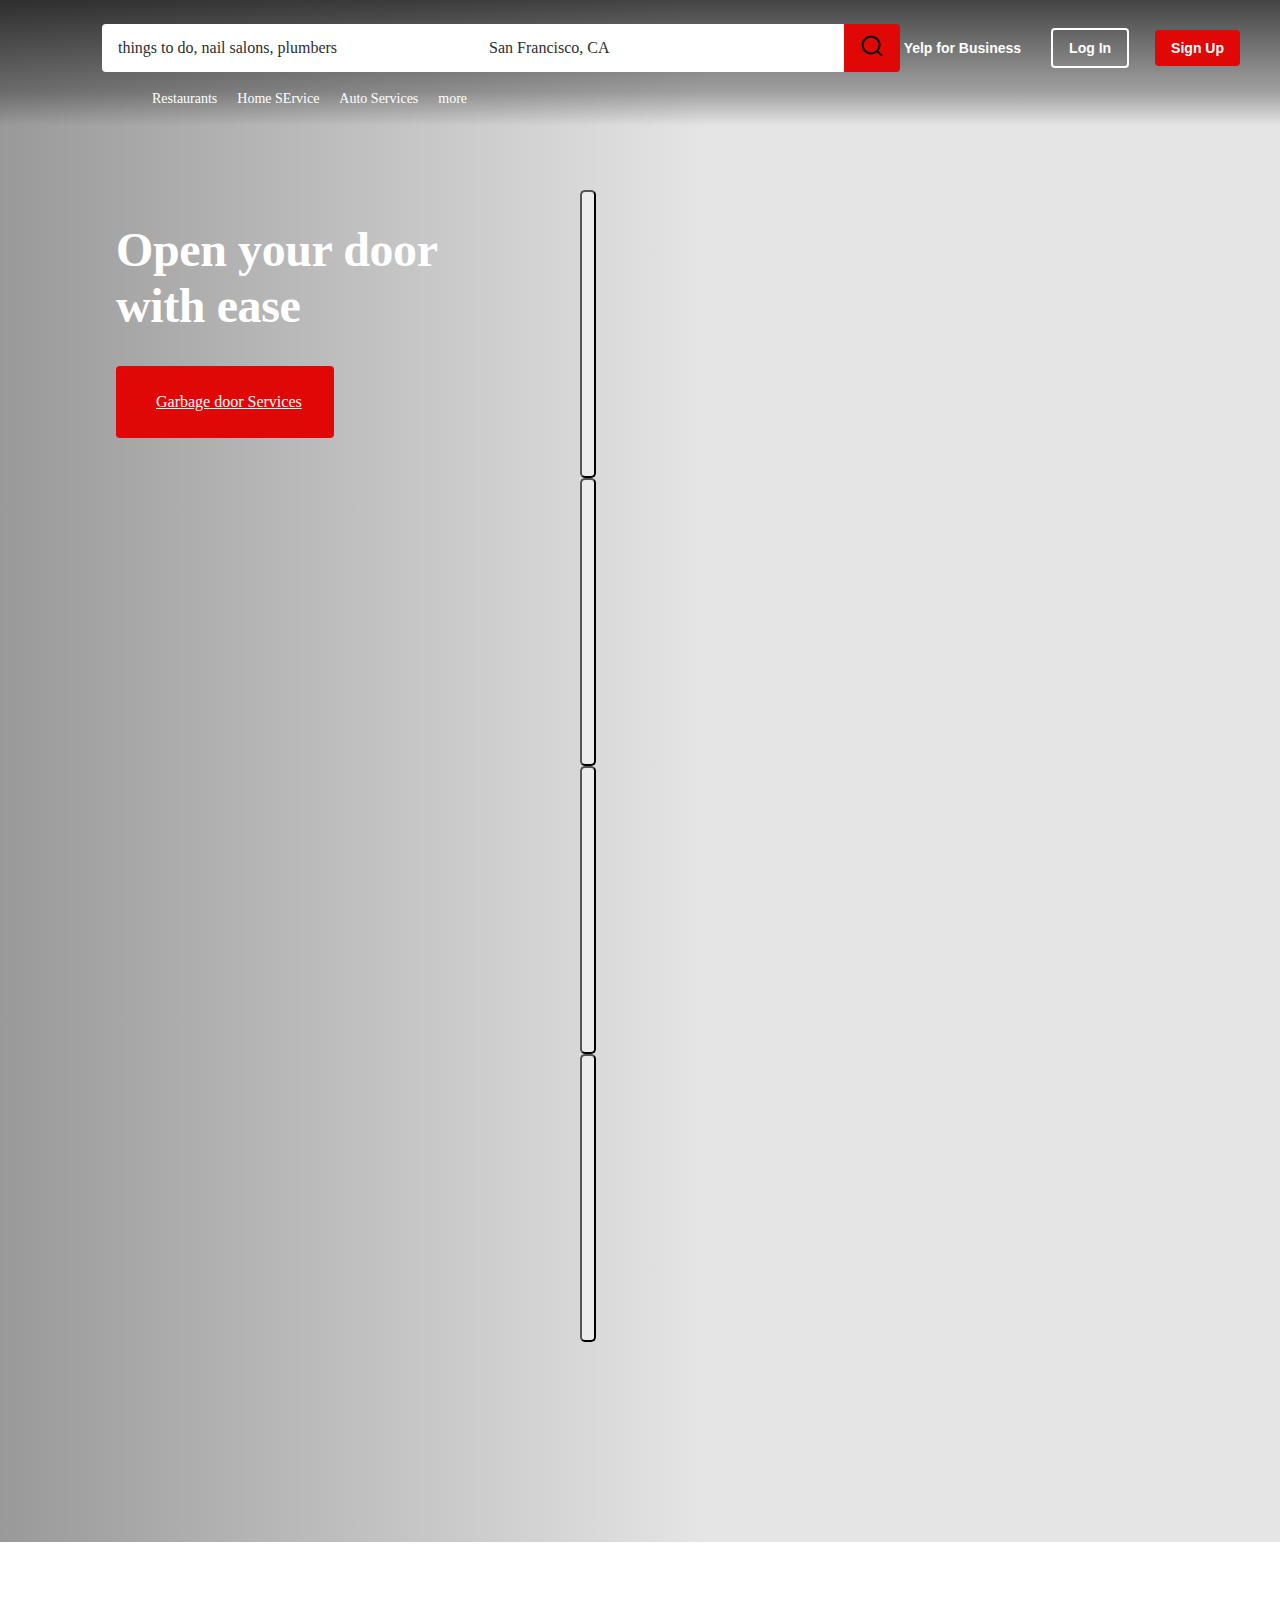
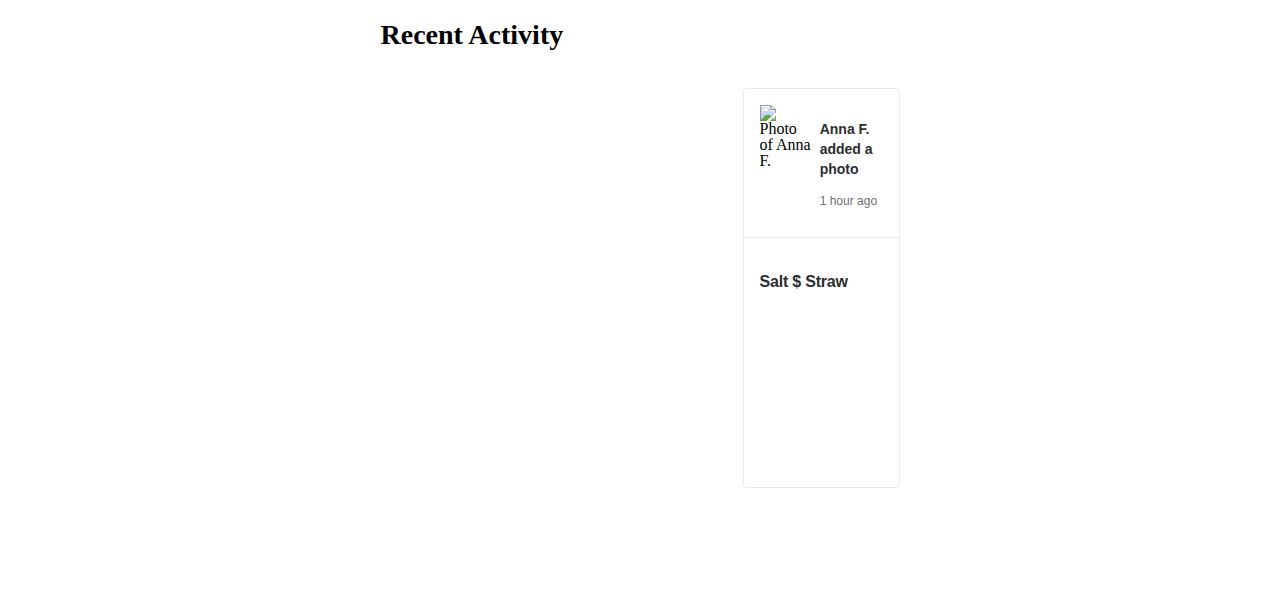
==== desktop.html @ 13eab933 "first commit" ====
<!DOCTYPE html>
<html lang="en">
<head>
    <meta charset="UTF-8">
    <meta name="viewport" content="width=device-width, initial-scale=1.0">
    <title>Banner</title>
    <link rel="stylesheet" href="desktop.css">
</head>
<body>     
   <div class="gradient">
    <div class="image" style="opacity: 1; background-image: url(&quot;https://s3-media0.fl.yelpcdn.com/educatorphoto/xfKgg4ymAXsJLQB13m8baQ/o.jpg&quot;);" ></div>
    <div class="header">
        <div class="transparent-background">
            <div class="header-container">
                <div class="header-minwidth">
                    <div class="header-table">
                        <div class="headder-logo">
                            <div class="logo-margin">
                                <img src="https://s3-media0.fl.yelpcdn.com/assets/srv0/yelp_design_cdn/2d2a7a4342fc/assets/img/brand/logo_desktop_white.svg" alt="">
                            </div>
                        </div>
                    <div class="header-search-links">
                        <div class="search-bar">
                            <div class="search-bar-position">
                                <div class="search-bar-absolute">
                                    <div class="search-bar-padding">
                                        <div class="search-bar-margin-8">
                                            <div class="search-bar-devision">
                                                <div class="search-bar-devision-1">
                                                    <div class="search-bar-inline-flex">
                                                        <span>things to do, nail salons, plumbers</span>
                                                    </div>
                                                </div>
                                                <div class="search-bar-devision-2">
                                                    <div class="search-bar-inline-flex">
                                                        <span>San Francisco, CA</span>
                                                    </div>
                                                </div>
                                                <div class="search-bar-devision-3">
                                                    <svg width="24" height="24" class="icon_svg"><path d="m21.853 20.355-3.444-3.443a9.428 9.428 0 1 0-16.761-6.171 9.428 9.428 0 0 0 15.348 7.586l3.443 3.442a1 1 0 1 0 1.414-1.414ZM5.82 16.245a7.429 7.429 0 1 1 5.253 2.175 7.38 7.38 0 0 1-5.253-2.176Z"></path></svg>
                                                </div>
                                            </div>
                                        </div>
                                    </div>
                                </div>
                            </div>
                        </div>
                        <div class="header-links">
                            <nav class="header-links-border">
                                <div class="headder-links-height">
                                    <div class="header-links-table">
                                        <div class="header-links-margin">
                                            <span class="l1">Yelp for Business
                                            <span alt="" aria-hidden="true" role="img" class="headder-links-icon"><svg width="16" height="16" class="icon_svg"><path d="M8 10.25a.746.746 0 0 1-.525-.215l-3.055-3a.75.75 0 0 1 1.05-1.07L8 8.449l2.53-2.484a.75.75 0 0 1 1.05 1.07l-3.055 3A.746.746 0 0 1 8 10.25Z"></path></svg></span></span>
                                            <span class="l1">Yelp for Business</span>                                            
                                            <span class="l1">Yelp for Business</span>
                                            <span class="buttons">
                                                <button class="login">
                                                    <span class="login-txt" data-font-weight="semibold">Log In</span> 
                                                </button>
                                                <div class="signup-margin">
                                                    <button class="Signup">
                                                        <span class="signup-txt" data-font-weight="semibold">Sign Up</span>
                                                    </button>
                                                </div>
                                            </span>
                                        </div>
                                    </div>
                                </div>
                            </nav>
                        </div>
                    </div>
               
                </div>
                <div class="header-bottom">
                    <div class="header-botttom-nav">
                        <nav class="business-category">
                            <div class="l2">Restaurants </div>
                            <div class="l2">Home SErvice</div>
                            <div class="l2">Auto Services</div>
                            <div class="l2">more</div>
                        </nav>
                    </div>
                </div>
                
            </div>

            </div>
        </div>
    </div>
    <div class="main">
        <div class="main-padding">
            <div class="main-grid">
                <div class="bb1-flex">
                    <div class="ccs">
                        <div class="selection-container">
                            <div class="slection-wrapper">
                                <button class="selection-button">
                                    <span class="y-css-1592ind"></span>
                                </button>
                            </div>
                        </div>
                        <div class="selection-container">
                            <div class="slection-wrapper">
                                <button class="selection-button">
                                    <span class="y-css-1592ind"></span>
                                </button>
                            </div>
                        </div>
                        <div class="selection-container">
                            <div class="slection-wrapper">
                                <button class="selection-button">
                                    <span class="y-css-1592ind"></span>
                                </button>
                            </div>
                        </div> <div class="selection-container">
                            <div class="slection-wrapper">
                                <button class="selection-button">
                                    <span class="y-css-1592ind"></span>
                                </button>
                            </div>
                        </div>
                    </div>
                </div>
                <div class="text-container">
                    <div class="text-container-head">
                        <h1>Open your door with ease</h1>
                    </div>
                    <!-- <div class="garbage-door-service">
                        <div class="garbage-search-icon"></div>
                        <span>garbage door service</span>
                    </div> -->
                    <a href="" class="garbage-door-service">
                        <div class="garbage-search-icon"></div>
                        <div class="garbage-text"><span>Garbage door Services</span></div>
                    </a>
                </div>
            </div>
        </div>
    </div>
   </div>
   <div class="main-body">
    <div class="recent-activity">
        <div class="recent-activity-head">
            <h2>Recent Activity</h2>
        </div>
        <div class="activity-grid">
            <div class="activity"></div>
            <div class="activity"></div>
            <div class="activity">
                <div class="activity-card-3">
                    <div class="activity-card-head">
                        <div class="activity-card-head-margin">
                            <div class="activity-card-head-photo">
                                <img class=" y-css-1k4vfmo" src="https://s3-media0.fl.yelpcdn.com/photo/390SK_WPXxQTKXtvFN7KEw/60s.jpg" srcset="https://s3-media0.fl.yelpcdn.com/photo/390SK_WPXxQTKXtvFN7KEw/60s.jpg 1x, https://s3-media0.fl.yelpcdn.com/photo/390SK_WPXxQTKXtvFN7KEw/120s.jpg 2x" alt="Photo of Anna F." height="40" width="40" loading="lazy" draggable="true">
                            </div>
                            <div class="added-photo">
                                <p class="name">Anna F. added a photo</p>
                                <p class="hour">1 hour ago</p>
                            </div>
                        </div>
                    </div>
                    <div class="activity-card-head-spacer"></div>
                    <div class="activity-card-body">
                        <div class="activity-card-rating">
                            <div class="activity-card-rating-flex">
                                <div class="activity-card-rating-head">
                                    <p>Salt $ Straw</p>
                                </div>
                                <div class="activity-card-rating-stars">

                                </div>
                            </div>
                        </div>
                    </div>
                </div>
            </div>
            <div class="activity"></div>
            <div class="activity"></div>
            <div class="activity"></div>
            <div class="activity"></div>
            <div class="activity"></div>
            <div class="activity"></div>
            <div class="activity"></div>
            <div class="activity"></div>
            <div class="activity"></div>
        </div>
    </div>
   </div>
</body>
</html>
---- desktop.css ----
@font-face {
    font-family: font1;
    src: url(https://s3-media0.fl.yelpcdn.com/assets/public/open-sans-regular.yji-aff9b80e384301f2ae0c.woff2);
}
@font-face {
    font-family: font2;
    src: url(https://s3-media0.fl.yelpcdn.com/assets/public/open-sans-semibold.yji-d3abae27d3eac73b40a5.woff2);
}
@font-face {
    font-family: font3;
    src: url(https://s3-media0.fl.yelpcdn.com/assets/public/open-sans-bold.yji-1145ff0b749fff2d31bb.woff2);
}
@font-face {
    font-family: font4;
    src: url(https://s3-media0.fl.yelpcdn.com/assets/public/open-sans-bold.yji-1145ff0b749fff2d31bb.woff2);
}
@font-face {
    font-family: font5;
    src: url(https://s3-media0.fl.yelpcdn.com/assets/public/open-sans-bold.yji-1145ff0b749fff2d31bb.woff2);
}
body,html{
    margin: 0;
    padding: 0;
    border: 0;
    vertical-align: baseline;
    line-height: 1;
}
.gradient{
    background: linear-gradient(90deg, #0006, #0000001a 55%);
    display: flex;
    flex-direction: column;
    position: relative;
    overflow: hidden;
    border-color: rgba(235, 235, 235, 1);
}
.image{
    background-size: cover;
    bottom: 0;
    left: 0;
    position: absolute;
    right: 0;
    top: 0;
    z-index: -1;
}
.header{
    border-color: rgba(235, 235, 235, 1);
}
.transparent-background{
    background: linear-gradient(180deg, #000000b3, #0000004d 72.92%, #0000);
}
.header-container{
    padding: 24px 40px 0;
    pointer-events: auto;
}
.header-minwidth{
    min-width: 960px;
}
.header-table{
    display: table;
    min-width: 100%;
    table-layout: auto;
}
.headder-logo{
    vertical-align: middle;
    display: table-cell;
    box-sizing: border-box;
}
.logo-margin{
    max-width: 310px;
    margin-right: 32px !important;
    border-color: rgba(235, 235, 235, 1);
}
.search-bar{
    vertical-align: middle;
    width: 100%;
    /* max-width: 1000px; */
    max-width: 860px;
}
.search-bar-position{
    /* max-width: 1000px; */
    max-width: 860px;
    min-height: 48px;
    position: relative;
}
.search-bar-absolute{
    left: 0;
    position: absolute;
    top: 0;
    width: 100%;
    z-index: 1012;
}
.search-bar-padding{
    border-collapse: initial;
    border-spacing: 16px 0;
    margin-left: -16px;
    margin-right: -16px;
    display: table;
    width: 846.19px;
    min-width: 100%;
    table-layout: auto;
}
.search-bar-margin-8{
    border-collapse: collapse;
    border-spacing: 0;
    margin-left: 8px;
    margin-right: 8px;
}
.search-bar-devision{
    display: flex;
    border-radius: 4px;
    max-width: 814.19px;
}
.search-bar-devision-1{
   display: flex;
   overflow: hidden;
   position: relative;
   flex: 1;
   border-radius: 4px; 
   border-top-right-radius: 0px !important;
    border-bottom-right-radius: 0;
    background-color: white;
}
.search-bar-inline-flex{
    border-color: rgba(235, 235, 235, 1);
    position: relative;
    display: inline-flex;
    width: 100%;
}
.l1{
  /* color: rgba(200, 201, 202, 1);   */
  padding-right: 30px;
  white-space: nowrap;
  height: 48px;
  display: flex;
  align-items: center;
}
.search-bar-devision-2{
    display: flex;
    overflow: hidden;
    position: relative;
    flex: 1;
    background-color: white;
}
.search-bar-devision-3{
    border-radius: 4px;
    padding: 10px 16px;
    border-bottom-left-radius: 0px;
    border-top-left-radius: 0px;
    background: #e00707;
}
.header-links{
    /* position: absolute;
    right: 0; */
    right: 0;
    box-sizing: border-box; 
    display: table-cell;
    vertical-align: top;
}
.header-links-border{
    display: inline-block;
    margin-left: 16px;
    border-color: rgba(235,235,235,1);
    display: flex;
}
.buttons{
    display: flex;
    gap: 10px;
}
.headder-links-height{
    height: 42px;
    display: table;
    min-width: 100%;
    table-layout: auto;
}
.header-links-table{
    box-sizing: border-box;
    display: table-cell;
    vertical-align: top;
}
.header-links-margin{
    display: inline-flex;
    margin-left: 16px;
    border-color: rgba(235, 235, 235, 1);
}
.header-links-inline-block{
    display: inline;
    padding-right: 8px;
    margin-right: 8px;
    margin-left: 8px;
    border-color: rgba(235,235,235,1);
}
.header-links-border span{
    
    font-family: 'Open Sans', 'Helvetica Neue', Helvetica, Arial, sans-serif;
    font-size: 14px;
    font-weight: 600;
    letter-spacing: 0px;
    line-height: 20px;
    color: rgba(255, 255, 255, 1);
    text-align: left;
}
.header-search-links{
    vertical-align: middle;
    box-sizing: border-box;
    width: 100%;
    display: flex;
}
.search-bar-inline-flex span{
    /* padding: 13px 16px; */
    font-family: font1;
    margin-left: 16px;
    /* margin: 4px 0 calc(4px+18px); */
    height: 48px;
    width: 100%;
    color: #2d2e2f;
    display: flex;
    align-items: center;
}
.buttons {
    display: flex;
    align-items: center;
    min-width: fit content;
}

.login {
    background: transparent;
    border: 2px solid #fff;
    border-radius: 4px;
    padding: 8px 16px;
    cursor: pointer;
    white-space: nowrap;
}
.Signup{
    white-space: nowrap;
    border-radius: 4px;
    padding: 8px 16px;
    cursor: pointer;
    background-color: #e00707;
    border: none;
}
.login:hover, .Signup:hover {
    background: rgba(255, 255, 255, 0.2);
}

.login-txt, .signup-txt {
    font-family: 'font2';
    color: #fff;
    font-weight: 600;
}

.signup-margin {
    margin-left: 16px;
}
.header-bottom{
    white-space: nowrap;
    border-color: rgba(235, 235, 235, 1);
}
.header-botttom-nav{
    padding-left: calc((100vw - 1144px) / 2 - 161px);
    margin-left: 112px;
}
.business-category{
    color: #fff;
    display: flex;
    font-family: font2;
}
.l2{
    margin-right: 20px;
    margin-top: 20px;
    font-size: 14px;
    margin-bottom: 20px;
}                 
.main{
    max-width: 1224px;
    box-sizing: border-box;
    width: 100%;
    margin: auto;
    padding: 0px 40px;
}
.main-padding{
    padding-bottom: 200px;
    padding-top: 64px;
}
.main-grid{
    display: grid;
    grid-gap: 0 24px;
    grid-template-columns: [slide-section] 24px [slides] 1fr;
    max-width: 528px;
}
.bb1-flex{
    border-color: rgba(235, 235, 235, 1);
    align-items: center;
    display: flex;
    flex-direction: column-reverse;
    flex-wrap: nowrap;
    justify-content: normal;
    grid-area:slide-selection  
}
.ccs{
    margin: 0;
    padding: 0;
    border: 0;
    font-size: 100%;
    vertical-align: baseline;  
}
.selection-container{
    display: flex;
    flex-direction: column;
    gap: 10px;
    height: 288px;
}
.slection-wrapper{
    flex-grow: 1;
    text-align: center;
    width: 100%;
}
.selection-button{
    flex-grow: 1;
    text-align: center;
    width: 100%;
    background: #ffffff80;
    border-radius: 5px;
    height: 100%;
    overflow: hidden;
    position: relative;
    width: 10px;
    z-index: 0;
}
.text-container{
    grid-area: slides;
    z-index: 1;
    opacity: 1;
}
.text-container-head{
    margin-top: 8px;
    margin-bottom: 24px;
    border-color: rgba(235, 235, 235, 1);
}
.text-container-head h1{
    color: #fff;
    font-family: font5;
    font-size: 48px;
    font-weight: 700px;
    letter-spacing: -0.4px;
    line-height: 56px;
    word-break: break-word;
}
.garbage-door-service{
    display: inline-flex;
    align-items: center;
    border-radius: 4px;
    height: 48px;
    justify-content: center;
    padding-bottom: 12px;
    padding-left: 32px;
    padding-right: 32px;
    padding-top:12px ;
    position: relative;
    text-align: center;
    vertical-align: middle;
    width: auto;
    background-color: rgba(224,7,7,1);
    color: rgba(255,255,255,1);
}
.garbage-search-icon{
    padding-right: 8px;
}
.main-body{
    margin: 0px 340.5px;
    padding: 0px 40px;
}
.recent-activity{
    padding: 56px 0;
}
.recent-activity-head{
    padding: 0px 0px 16px;
}
.recent-activity-head h2{
    font-size: 28px;
    font-family: font5;
}
.activity-grid{
    display: grid;
    gap: 24px;
    grid-template-columns: repeat(12,1fr);
}
.activity{
    grid-column: span 4;
}
.activity-card-3{
    border-width: 1px;
    border-style: solid;
    border-color: rgb(235, 235, 235);
    border-radius: 4px;
    place-content: normal;
    align-items: normal;
    display: flex;
    flex-flow: column;
    min-height: 400px;
    max-height: 560px;
    box-sizing: border-box;
}
.activity-card-head{
    border-color: rgb(235, 235, 235);
    box-sizing: border-box;
    padding-top: 16px !important;
    padding-right: 16px !important;
    padding-left: 16px !important; 
}
.activity-card-head-margin{
    margin-left: 0px;
    gap: 8px;  
    border-color: rgb(235, 235, 235);
    place-content: normal;
    align-items: normal;
    box-sizing: border-box;
    display: flex;
    flex-flow: row;
}
.activity-card-head-photo{
    border-radius: 50%;
    vertical-align: middle;
    box-sizing: border-box;  
}
.name{
    font-family: "Open Sans", "Helvetica Neue", Helvetica, Arial, sans-serif;
    font-size: 14px;
    font-weight: 600;
    letter-spacing: 0px;
    line-height: 20px;
    color: rgb(45, 46, 47);
    text-align: left;
    text-decoration: none;
}
.hour{
    font-family: "Open Sans", "Helvetica Neue", Helvetica, Arial, sans-serif;
    font-size: 12px;
    font-weight: 400;
    letter-spacing: 0px;
    line-height: 16px;
    color: rgb(110, 112, 114);
    text-align: left;
    text-decoration: none; 
}
.activity-card-head-spacer{
    border-bottom: 1px solid rgb(235, 235, 235);
    border-top-color: rgb(235, 235, 235);
    border-right-color: rgb(235, 235, 235);
    border-left-color: rgb(235, 235, 235);
    padding-top: 16px;
}
.activity-card-body{
    overflow-y: auto;
    overflow-wrap: break-word;
    border-color: rgb(235, 235, 235);
    box-sizing: border-box;
    flex-grow: 1;
    padding: 16px;
}
.activity-card-rating{
    border-color: rgb(235, 235, 235);
    margin-bottom: 12px;
}
.activity-card-rating-flex{
    display: flex;

}
.activity-card-rating-head{
    align-items: normal;
    display: flex;
    flex-direction: row;
    flex-wrap: no-wrap;
    justify-content: normal;
}
.activity-card-rating-head p{
    font-family: Poppins, "Helvetica Neue", Helvetica, Arial, sans-serif;
    font-size: 16px;
    font-weight: 700;
    letter-spacing: -0.2px;
    line-height: 24px;
    color: rgb(45, 46, 47);
    text-align: left;
    max-width: 100%;
    overflow: hidden !important;
    text-overflow: ellipsis !important;
    white-space: nowrap !important;
    overflow-wrap: normal !important;
}
.activity-card-rating-stars{
    white-space: nowrap;
    border-color: rgb(235, 235, 235);
    margin-top: 4px !important;
    margin-bottom: 4px !important;
}
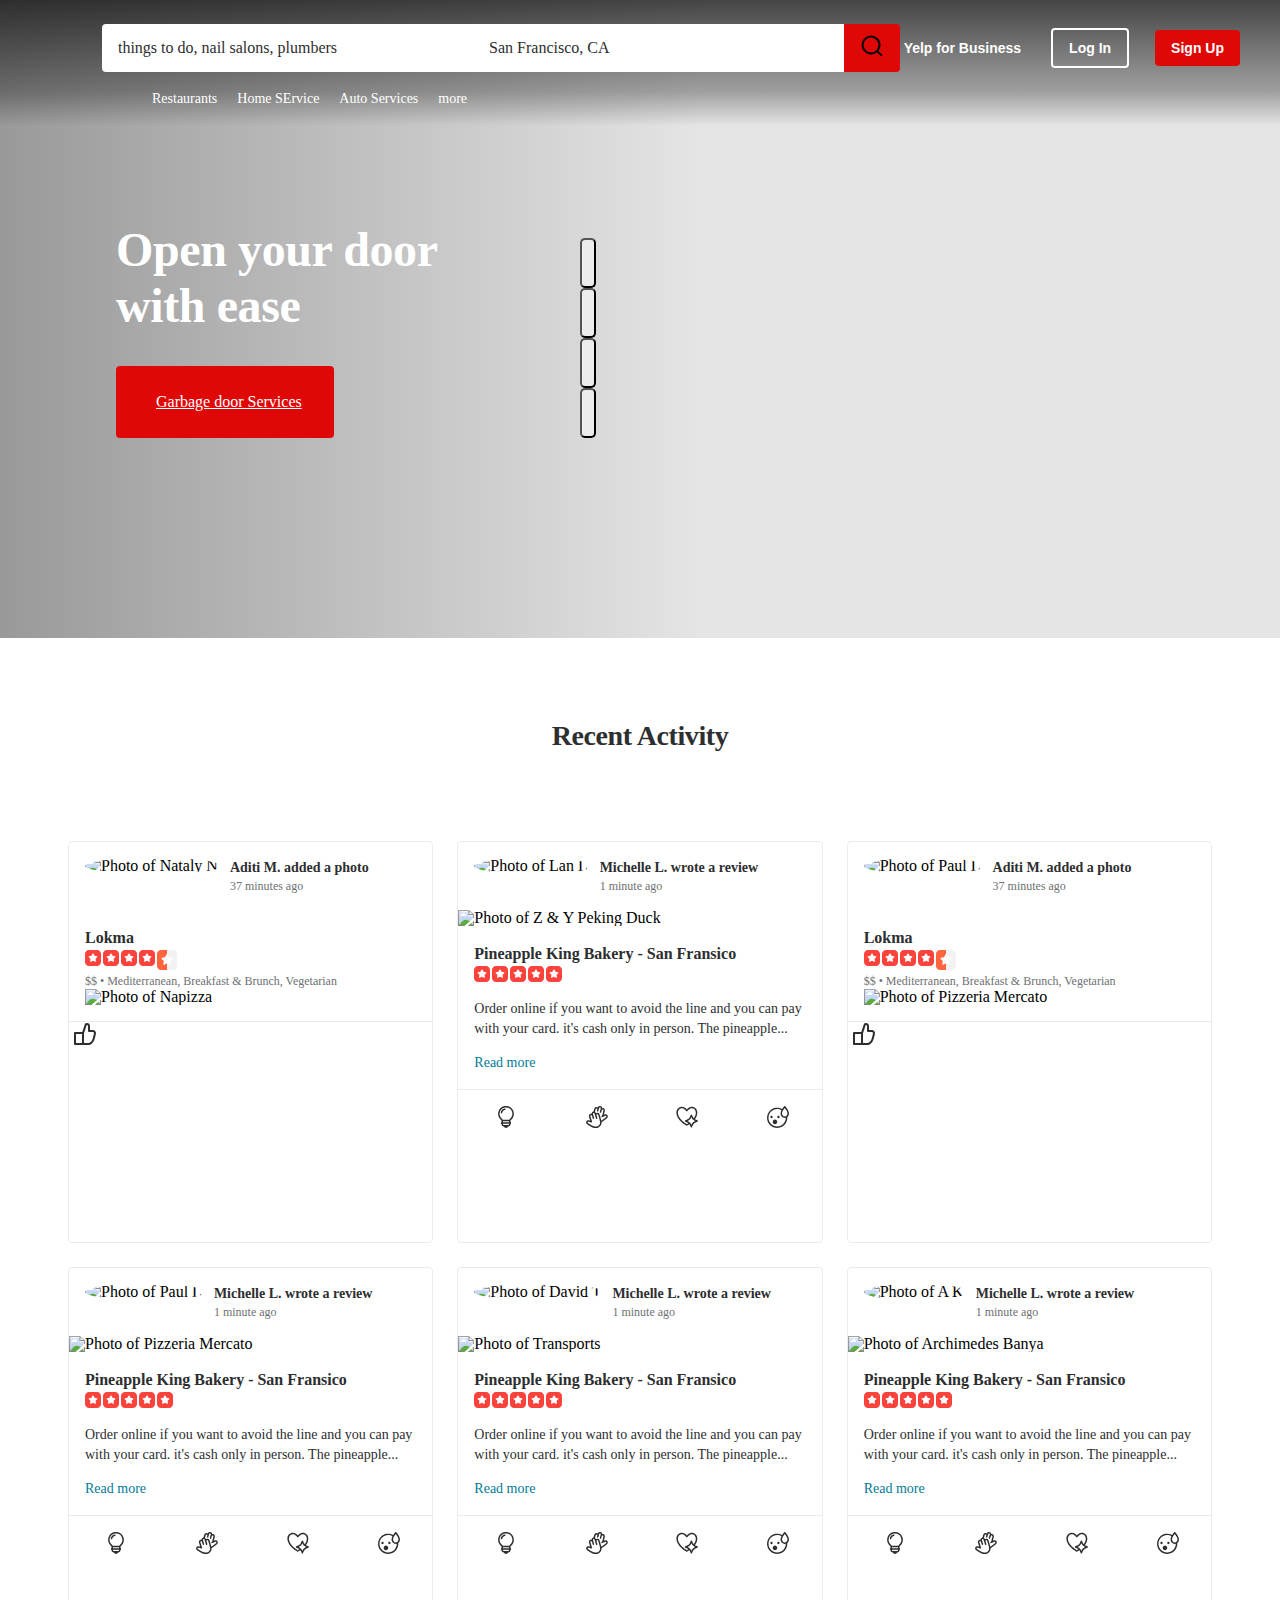
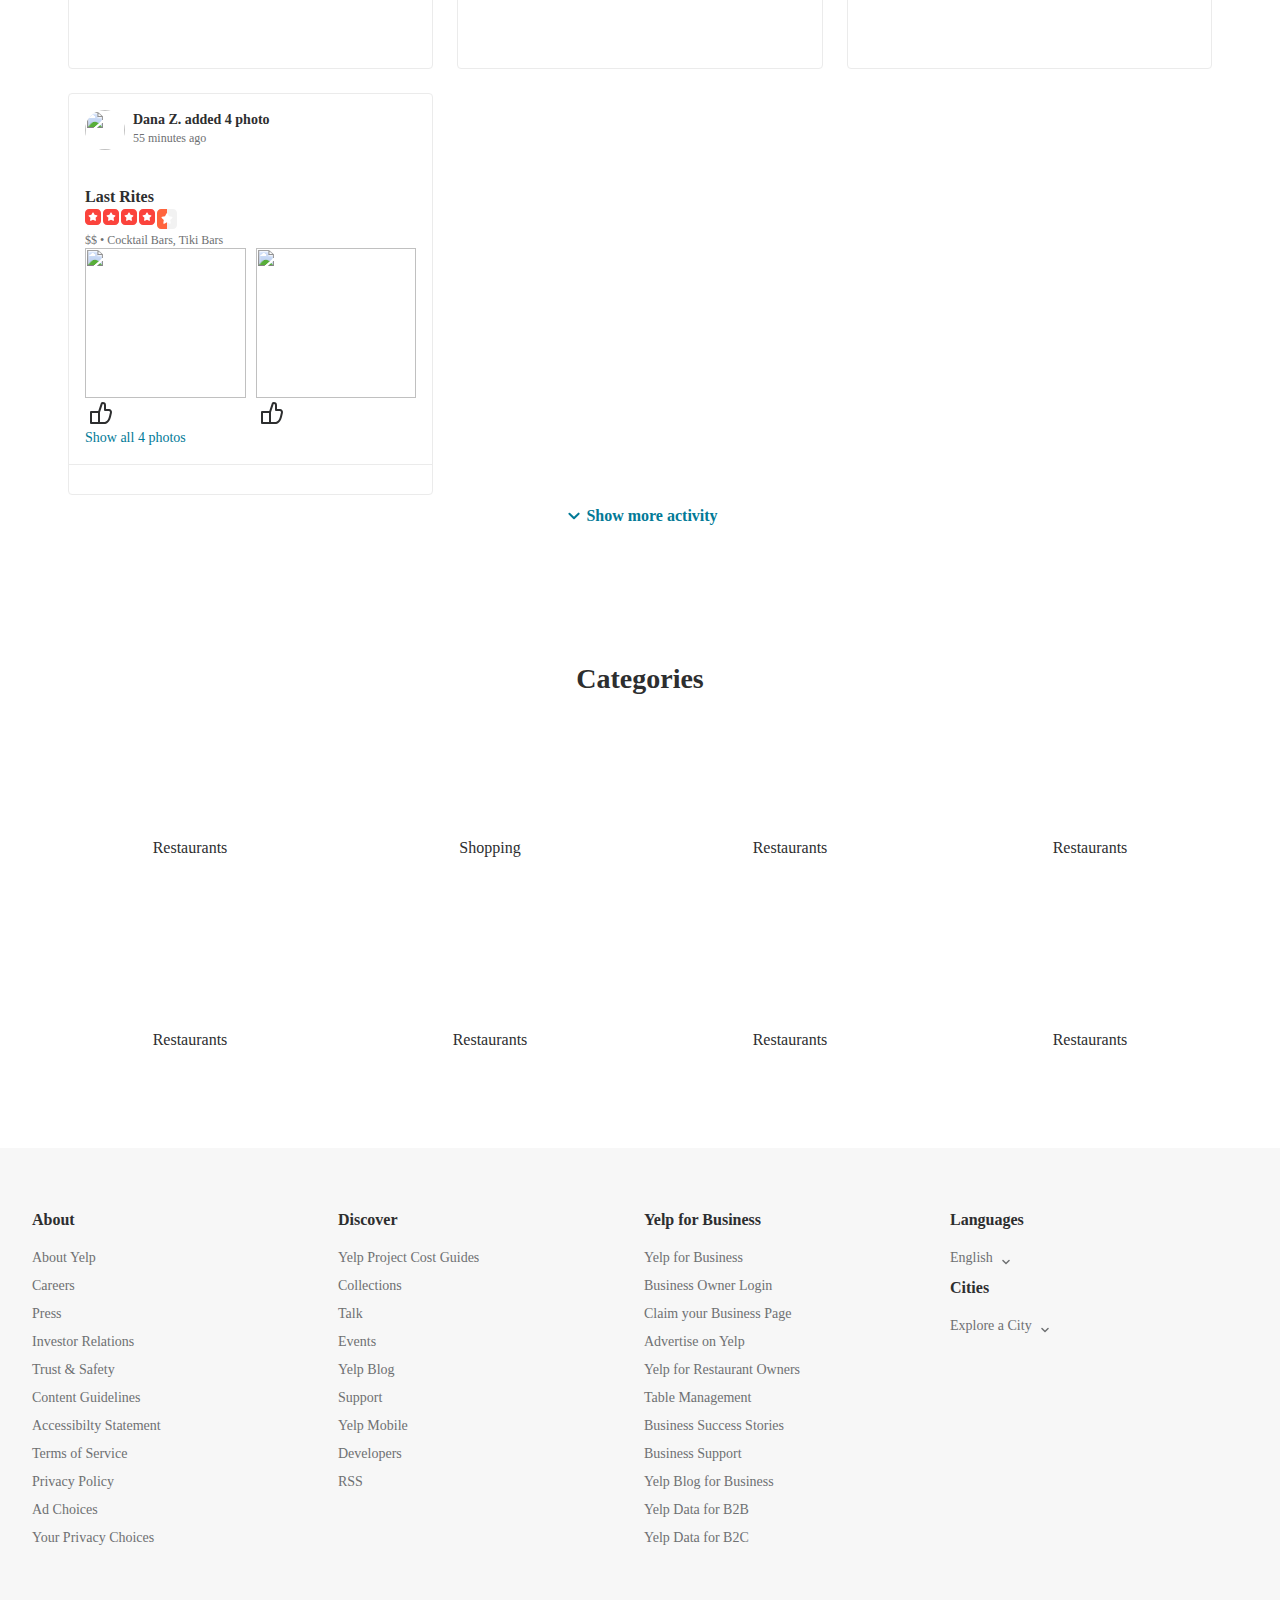
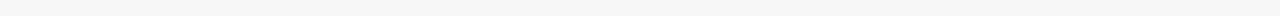
==== commit 837d8568: "jul-16" ====
--- a/desktop.html
+++ b/desktop.html
@@ -1,191 +1,2099 @@
 <!DOCTYPE html>
 <html lang="en">
-<head>
-    <meta charset="UTF-8">
-    <meta name="viewport" content="width=device-width, initial-scale=1.0">
+  <head>
+    <meta charset="UTF-8" />
+    <meta name="viewport" content="width=device-width, initial-scale=1.0" />
     <title>Banner</title>
-    <link rel="stylesheet" href="desktop.css">
-</head>
-<body>     
-   <div class="gradient">
-    <div class="image" style="opacity: 1; background-image: url(&quot;https://s3-media0.fl.yelpcdn.com/educatorphoto/xfKgg4ymAXsJLQB13m8baQ/o.jpg&quot;);" ></div>
-    <div class="header">
-        <div class="transparent-background">
+    <link rel="stylesheet" href="desktop.css" />
+    <link rel="stylesheet" href="max-width-1024px.css" />
+    <link rel="stylesheet" href="max-width-500px.css" />
+  </head>
+  <body>
+    <div class="desktop">
+      <div class="gradient">
+        <div
+          class="image"
+          style="
+            opacity: 1;
+            background-image: url('https://s3-media0.fl.yelpcdn.com/educatorphoto/xfKgg4ymAXsJLQB13m8baQ/o.jpg');
+          "
+        ></div>
+        <div class="header">
+          <div class="transparent-background">
             <div class="header-container">
-                <div class="header-minwidth">
-                    <div class="header-table">
-                        <div class="headder-logo">
-                            <div class="logo-margin">
-                                <img src="https://s3-media0.fl.yelpcdn.com/assets/srv0/yelp_design_cdn/2d2a7a4342fc/assets/img/brand/logo_desktop_white.svg" alt="">
+              <div class="header-minwidth">
+                <div class="header-table">
+                  <div class="headder-logo">
+                    <div class="logo-margin">
+                      <img
+                        src="https://s3-media0.fl.yelpcdn.com/assets/srv0/yelp_design_cdn/2d2a7a4342fc/assets/img/brand/logo_desktop_white.svg"
+                        alt=""
+                      />
+                    </div>
+                  </div>
+                  <div class="header-search-links">
+                    <div class="search-bar">
+                      <div class="search-bar-position">
+                        <div class="search-bar-absolute">
+                          <div class="search-bar-padding">
+                            <div class="search-bar-margin-8">
+                              <div class="search-bar-devision">
+                                <div class="search-bar-devision-1">
+                                  <div class="search-bar-inline-flex">
+                                    <span
+                                      >things to do, nail salons, plumbers</span
+                                    >
+                                  </div>
+                                </div>
+                                <div class="search-bar-devision-2">
+                                  <div class="search-bar-inline-flex">
+                                    <span>San Francisco, CA</span>
+                                  </div>
+                                </div>
+                                <div class="search-bar-devision-3">
+                                  <svg width="24" height="24" class="icon_svg">
+                                    <path
+                                      d="m21.853 20.355-3.444-3.443a9.428 9.428 0 1 0-16.761-6.171 9.428 9.428 0 0 0 15.348 7.586l3.443 3.442a1 1 0 1 0 1.414-1.414ZM5.82 16.245a7.429 7.429 0 1 1 5.253 2.175 7.38 7.38 0 0 1-5.253-2.176Z"
+                                    ></path>
+                                  </svg>
+                                </div>
+                              </div>
                             </div>
-                        </div>
-                    <div class="header-search-links">
-                        <div class="search-bar">
-                            <div class="search-bar-position">
-                                <div class="search-bar-absolute">
-                                    <div class="search-bar-padding">
-                                        <div class="search-bar-margin-8">
-                                            <div class="search-bar-devision">
-                                                <div class="search-bar-devision-1">
-                                                    <div class="search-bar-inline-flex">
-                                                        <span>things to do, nail salons, plumbers</span>
-                                                    </div>
-                                                </div>
-                                                <div class="search-bar-devision-2">
-                                                    <div class="search-bar-inline-flex">
-                                                        <span>San Francisco, CA</span>
-                                                    </div>
-                                                </div>
-                                                <div class="search-bar-devision-3">
-                                                    <svg width="24" height="24" class="icon_svg"><path d="m21.853 20.355-3.444-3.443a9.428 9.428 0 1 0-16.761-6.171 9.428 9.428 0 0 0 15.348 7.586l3.443 3.442a1 1 0 1 0 1.414-1.414ZM5.82 16.245a7.429 7.429 0 1 1 5.253 2.175 7.38 7.38 0 0 1-5.253-2.176Z"></path></svg>
-                                                </div>
-                                            </div>
-                                        </div>
-                                    </div>
+                          </div>
+                        </div>
+                      </div>
+                    </div>
+                    <div class="header-links">
+                      <nav class="header-links-border">
+                        <div class="headder-links-height">
+                          <div class="header-links-table">
+                            <div class="header-links-margin">
+                              <span class="l1"
+                                >Yelp for Business
+                                <span
+                                  alt=""
+                                  aria-hidden="true"
+                                  role="img"
+                                  class="headder-links-icon"
+                                  ><svg width="16" height="16" class="icon_svg">
+                                    <path
+                                      d="M8 10.25a.746.746 0 0 1-.525-.215l-3.055-3a.75.75 0 0 1 1.05-1.07L8 8.449l2.53-2.484a.75.75 0 0 1 1.05 1.07l-3.055 3A.746.746 0 0 1 8 10.25Z"
+                                    ></path></svg></span
+                              ></span>
+                              <span class="l1">Yelp for Business</span>
+                              <span class="l1">Yelp for Business</span>
+                              <span class="buttons">
+                                <button class="login">
+                                  <span
+                                    class="login-txt"
+                                    data-font-weight="semibold"
+                                    >Log In</span
+                                  >
+                                </button>
+                                <div class="signup-margin">
+                                  <button class="Signup">
+                                    <span
+                                      class="signup-txt"
+                                      data-font-weight="semibold"
+                                      >Sign Up</span
+                                    >
+                                  </button>
                                 </div>
+                              </span>
                             </div>
-                        </div>
-                        <div class="header-links">
-                            <nav class="header-links-border">
-                                <div class="headder-links-height">
-                                    <div class="header-links-table">
-                                        <div class="header-links-margin">
-                                            <span class="l1">Yelp for Business
-                                            <span alt="" aria-hidden="true" role="img" class="headder-links-icon"><svg width="16" height="16" class="icon_svg"><path d="M8 10.25a.746.746 0 0 1-.525-.215l-3.055-3a.75.75 0 0 1 1.05-1.07L8 8.449l2.53-2.484a.75.75 0 0 1 1.05 1.07l-3.055 3A.746.746 0 0 1 8 10.25Z"></path></svg></span></span>
-                                            <span class="l1">Yelp for Business</span>                                            
-                                            <span class="l1">Yelp for Business</span>
-                                            <span class="buttons">
-                                                <button class="login">
-                                                    <span class="login-txt" data-font-weight="semibold">Log In</span> 
-                                                </button>
-                                                <div class="signup-margin">
-                                                    <button class="Signup">
-                                                        <span class="signup-txt" data-font-weight="semibold">Sign Up</span>
-                                                    </button>
-                                                </div>
-                                            </span>
-                                        </div>
-                                    </div>
-                                </div>
-                            </nav>
-                        </div>
-                    </div>
-               
+                          </div>
+                        </div>
+                      </nav>
+                    </div>
+                  </div>
                 </div>
                 <div class="header-bottom">
-                    <div class="header-botttom-nav">
-                        <nav class="business-category">
-                            <div class="l2">Restaurants </div>
-                            <div class="l2">Home SErvice</div>
-                            <div class="l2">Auto Services</div>
-                            <div class="l2">more</div>
-                        </nav>
-                    </div>
+                  <div class="header-botttom-nav">
+                    <nav class="business-category">
+                      <div class="l2">Restaurants</div>
+                      <div class="l2">Home SErvice</div>
+                      <div class="l2">Auto Services</div>
+                      <div class="l2">more</div>
+                    </nav>
+                  </div>
                 </div>
-                
+              </div>
             </div>
+          </div>
+        </div>
+        <div class="main">
+          <div class="main-padding">
+            <div class="main-grid">
+              <div class="bb1-flex">
+                <div class="ccs">
+                  <div class="selection-container">
+                    <div class="slection-wrapper">
+                      <button class="selection-button">
+                        <span class="y-css-1592ind"></span>
+                      </button>
+                    </div>
+                  </div>
+                  <div class="selection-container">
+                    <div class="slection-wrapper">
+                      <button class="selection-button">
+                        <span class="y-css-1592ind"></span>
+                      </button>
+                    </div>
+                  </div>
+                  <div class="selection-container">
+                    <div class="slection-wrapper">
+                      <button class="selection-button">
+                        <span class="y-css-1592ind"></span>
+                      </button>
+                    </div>
+                  </div>
+                  <div class="selection-container">
+                    <div class="slection-wrapper">
+                      <button class="selection-button">
+                        <span class="y-css-1592ind"></span>
+                      </button>
+                    </div>
+                  </div>
+                </div>
+              </div>
+              <div class="text-container">
+                <div class="text-container-head">
+                  <h1>Open your door with ease</h1>
+                </div>
+                <!-- <div class="garbage-door-service">
+                          <div class="garbage-search-icon"></div>
+                          <span>garbage door service</span>
+                      </div> -->
+                <a href="" class="garbage-door-service">
+                  <div class="garbage-search-icon"></div>
+                  <div class="garbage-text">
+                    <span>Garbage door Services</span>
+                  </div>
+                </a>
+              </div>
+            </div>
+          </div>
+        </div>
+      </div>
+      <div class="main-body">
+        <div class="recent-activity">
+          <div class="recent-activty-margin">
+            <div class="recent-activity-head">
+              <h2>Recent Activity</h2>
+            </div>
+            <div class="Activity-grid">
+              <div class="Activity-grid-item">
+                <div class="activity-grid-item-division">
+                  <div class="grid-item-container-header">
+                    <div class="activity-user-icon">
+                      <img
+                        class="y-css-1k4vfmo"
+                        src="https://s3-media0.fl.yelpcdn.com/photo/gc1GojHuKFsWPzQGrvueyw/60s.jpg"
+                        srcset="
+                          https://s3-media0.fl.yelpcdn.com/photo/gc1GojHuKFsWPzQGrvueyw/60s.jpg  1x,
+                          https://s3-media0.fl.yelpcdn.com/photo/gc1GojHuKFsWPzQGrvueyw/120s.jpg 2x
+                        "
+                        alt="Photo of Nataly N."
+                        height="40"
+                        width="40"
+                        loading="lazy"
+                        draggable="true"
+                      />
+                    </div>
+                    <div>
+                      <div class="activity-username">
+                        <span>Aditi M. added a photo</span>
+                      </div>
+                      <div class="activity-time">37 minutes ago</div>
+                    </div>
+                  </div>
+                  <div class="activity-item-body">
+                    <div class="activity-item-contents">
+                      <div class="activity-item-shop-name">
+                        <span>Lokma</span>
+                      </div>
+                      <div class="activity-item-rating">
+                        <div class="activity-item-rating-stars">
+                          <svg width="16" height="16" viewBox="0 0 16 16">
+                            <path
+                              fill="rgba(251,67,60,1)"
+                              opacity="1"
+                              d="M0 4C0 1.79086 1.79086 0 4 0H8V16H4C1.79086 16 0 14.2091 0 12V4Z"
+                            ></path>
+                            <path
+                              fill="rgba(251,67,60,1)"
+                              opacity="1"
+                              d="M16 4C16 1.79086 14.2091 0 12 0H8V16H12C14.2091 16 16 14.2091 16 12V4Z"
+                            ></path>
+                            <path
+                              fill="rgba(255,255,255,1)"
+                              fill-rule="evenodd"
+                              clip-rule="evenodd"
+                              d="M7.99999 10.6989L10.0759 11.7689C10.1902 11.8279 10.3205 11.8485 10.4474 11.8278C10.7745 11.7744 10.9963 11.466 10.943 11.139L10.5668 8.834L12.2259 7.19036C12.3173 7.09983 12.3772 6.98233 12.3967 6.85519C12.447 6.52766 12.2223 6.22137 11.8947 6.17106L9.58635 5.81655L8.53586 3.7307C8.478 3.61581 8.38475 3.52256 8.26987 3.46471C7.97391 3.31565 7.61316 3.43474 7.46411 3.7307L6.41362 5.81655L4.10524 6.17106C3.97809 6.19059 3.86059 6.25046 3.77006 6.34184C3.53685 6.57726 3.53863 6.95715 3.77405 7.19036L5.43319 8.834L5.05702 11.139C5.0363 11.2659 5.05693 11.3962 5.11587 11.5105C5.26769 11.805 5.62954 11.9207 5.92409 11.7689L7.99999 10.6989V10.6989Z"
+                            ></path>
+                          </svg>
+                        </div>
+                        <div class="activity-item-rating-stars">
+                          <svg width="16" height="16" viewBox="0 0 16 16">
+                            <path
+                              fill="rgba(251,67,60,1)"
+                              opacity="1"
+                              d="M0 4C0 1.79086 1.79086 0 4 0H8V16H4C1.79086 16 0 14.2091 0 12V4Z"
+                            ></path>
+                            <path
+                              fill="rgba(251,67,60,1)"
+                              opacity="1"
+                              d="M16 4C16 1.79086 14.2091 0 12 0H8V16H12C14.2091 16 16 14.2091 16 12V4Z"
+                            ></path>
+                            <path
+                              fill="rgba(255,255,255,1)"
+                              fill-rule="evenodd"
+                              clip-rule="evenodd"
+                              d="M7.99999 10.6989L10.0759 11.7689C10.1902 11.8279 10.3205 11.8485 10.4474 11.8278C10.7745 11.7744 10.9963 11.466 10.943 11.139L10.5668 8.834L12.2259 7.19036C12.3173 7.09983 12.3772 6.98233 12.3967 6.85519C12.447 6.52766 12.2223 6.22137 11.8947 6.17106L9.58635 5.81655L8.53586 3.7307C8.478 3.61581 8.38475 3.52256 8.26987 3.46471C7.97391 3.31565 7.61316 3.43474 7.46411 3.7307L6.41362 5.81655L4.10524 6.17106C3.97809 6.19059 3.86059 6.25046 3.77006 6.34184C3.53685 6.57726 3.53863 6.95715 3.77405 7.19036L5.43319 8.834L5.05702 11.139C5.0363 11.2659 5.05693 11.3962 5.11587 11.5105C5.26769 11.805 5.62954 11.9207 5.92409 11.7689L7.99999 10.6989V10.6989Z"
+                            ></path>
+                          </svg>
+                        </div>
+                        <div class="activity-item-rating-stars">
+                          <svg width="16" height="16" viewBox="0 0 16 16">
+                            <path
+                              fill="rgba(251,67,60,1)"
+                              opacity="1"
+                              d="M0 4C0 1.79086 1.79086 0 4 0H8V16H4C1.79086 16 0 14.2091 0 12V4Z"
+                            ></path>
+                            <path
+                              fill="rgba(251,67,60,1)"
+                              opacity="1"
+                              d="M16 4C16 1.79086 14.2091 0 12 0H8V16H12C14.2091 16 16 14.2091 16 12V4Z"
+                            ></path>
+                            <path
+                              fill="rgba(255,255,255,1)"
+                              fill-rule="evenodd"
+                              clip-rule="evenodd"
+                              d="M7.99999 10.6989L10.0759 11.7689C10.1902 11.8279 10.3205 11.8485 10.4474 11.8278C10.7745 11.7744 10.9963 11.466 10.943 11.139L10.5668 8.834L12.2259 7.19036C12.3173 7.09983 12.3772 6.98233 12.3967 6.85519C12.447 6.52766 12.2223 6.22137 11.8947 6.17106L9.58635 5.81655L8.53586 3.7307C8.478 3.61581 8.38475 3.52256 8.26987 3.46471C7.97391 3.31565 7.61316 3.43474 7.46411 3.7307L6.41362 5.81655L4.10524 6.17106C3.97809 6.19059 3.86059 6.25046 3.77006 6.34184C3.53685 6.57726 3.53863 6.95715 3.77405 7.19036L5.43319 8.834L5.05702 11.139C5.0363 11.2659 5.05693 11.3962 5.11587 11.5105C5.26769 11.805 5.62954 11.9207 5.92409 11.7689L7.99999 10.6989V10.6989Z"
+                            ></path>
+                          </svg>
+                        </div>
+                        <div class="activity-item-rating-stars">
+                          <svg width="16" height="16" viewBox="0 0 16 16">
+                            <path
+                              fill="rgba(251,67,60,1)"
+                              opacity="1"
+                              d="M0 4C0 1.79086 1.79086 0 4 0H8V16H4C1.79086 16 0 14.2091 0 12V4Z"
+                            ></path>
+                            <path
+                              fill="rgba(251,67,60,1)"
+                              opacity="1"
+                              d="M16 4C16 1.79086 14.2091 0 12 0H8V16H12C14.2091 16 16 14.2091 16 12V4Z"
+                            ></path>
+                            <path
+                              fill="rgba(255,255,255,1)"
+                              fill-rule="evenodd"
+                              clip-rule="evenodd"
+                              d="M7.99999 10.6989L10.0759 11.7689C10.1902 11.8279 10.3205 11.8485 10.4474 11.8278C10.7745 11.7744 10.9963 11.466 10.943 11.139L10.5668 8.834L12.2259 7.19036C12.3173 7.09983 12.3772 6.98233 12.3967 6.85519C12.447 6.52766 12.2223 6.22137 11.8947 6.17106L9.58635 5.81655L8.53586 3.7307C8.478 3.61581 8.38475 3.52256 8.26987 3.46471C7.97391 3.31565 7.61316 3.43474 7.46411 3.7307L6.41362 5.81655L4.10524 6.17106C3.97809 6.19059 3.86059 6.25046 3.77006 6.34184C3.53685 6.57726 3.53863 6.95715 3.77405 7.19036L5.43319 8.834L5.05702 11.139C5.0363 11.2659 5.05693 11.3962 5.11587 11.5105C5.26769 11.805 5.62954 11.9207 5.92409 11.7689L7.99999 10.6989V10.6989Z"
+                            ></path>
+                          </svg>
+                        </div>
+                        <div class="activity-item-rating-stars">
+                          <svg width="20" height="20" viewBox="0 0 20 20">
+                            <path
+                              fill="#FF643D"
+                              opacity="1"
+                              d="M0 4C0 1.79086 1.79086 0 4 0H10V20H4C1.79086 20 0 18.2091 0 16V4Z"
+                            ></path>
+                            <path
+                              fill="#C8C9CA"
+                              opacity="0.5"
+                              d="M20 4C20 1.79086 18.2091 0 16 0H10V20H16C18.2091 20 20 18.2091 20 16V4Z"
+                              fill-opacity="0.48"
+                            ></path>
+                            <path
+                              fill="#FFFFFF"
+                              fill-rule="evenodd"
+                              clip-rule="evenodd"
+                              d="M10 13.3736L12.5949 14.7111C12.7378 14.7848 12.9006 14.8106 13.0593 14.7847C13.4681 14.718 13.7454 14.3325 13.6787 13.9237L13.2085 11.0425L15.2824 8.98796C15.3967 8.8748 15.4715 8.72792 15.4959 8.569C15.5588 8.15958 15.2779 7.77672 14.8685 7.71384L11.983 7.2707L10.6699 4.66338C10.5975 4.51978 10.481 4.40322 10.3374 4.33089C9.96742 4.14458 9.51648 4.29344 9.33017 4.66338L8.01705 7.2707L5.13157 7.71384C4.97265 7.73825 4.82577 7.81309 4.71261 7.92731C4.42109 8.22158 4.42332 8.69645 4.71759 8.98796L6.79152 11.0425L6.32131 13.9237C6.29541 14.0824 6.3212 14.2452 6.39486 14.3881C6.58464 14.7563 7.03696 14.9009 7.40514 14.7111L10 13.3736Z"
+                            ></path>
+                          </svg>
+                        </div>
+                      </div>
+                      <div class="activity-time">
+                        $$ • Mediterranean, Breakfast &amp; Brunch, Vegetarian
+                      </div>
+                      <img
+                        class="y-css-dy9j94"
+                        src="https://s3-media0.fl.yelpcdn.com/bphoto/Gju3DbODNaFS8iKh9qUIpA/l.jpg"
+                        alt="Photo of Napizza"
+                        loading="eager"
+                        draggable="true"
+                      />
+                    </div>
+                    <div class="activity-bottom-banner-with-thumb">
+                      <div class="reactions">
+                        <svg
+                          xmlns:xlink="http://www.w3.org/1999/xlink"
+                          xmlns="http://www.w3.org/2000/svg"
+                          width="24"
+                          height="24"
+                          class="icon_svg"
+                        >
+                          <path
+                            d="M22.35 9.13A3 3 0 0 0 20 8h-3V4.28A3.28 3.28 0 0 0 13.72 1a2 2 0 0 0-1.9 1.37L9.28 10H2a1 1 0 0 0-1 1v11a1 1 0 0 0 1 1h13.25c.21 0 5.11-.08 6.7-7.12l1-4.21a3 3 0 0 0-.6-2.54ZM3 12h6v9H3v-9Zm18-.77-1 4.2C18.78 20.85 15.38 21 15.25 21H11v-9.84L13.72 3c.707 0 1.28.573 1.28 1.28V9a1 1 0 0 0 1 1h4a1 1 0 0 1 .78.38 1 1 0 0 1 .22.85Z"
+                            fill="#2D2E2F"
+                          ></path>
+                        </svg>
+                      </div>
+                    </div>
+                  </div>
+                </div>
+              </div>
+              <div class="Activity-grid-item">
+                <div class="activity-grid-item-division">
+                  <div class="grid-item-container-header">
+                    <div class="activity-user-icon">
+                      <img
+                        class="y-css-1k4vfmo"
+                        src="https://s3-media0.fl.yelpcdn.com/photo/KSqV36sLqonBIk_HPyUAiQ/60s.jpg"
+                        srcset="
+                          https://s3-media0.fl.yelpcdn.com/photo/KSqV36sLqonBIk_HPyUAiQ/60s.jpg  1x,
+                          https://s3-media0.fl.yelpcdn.com/photo/KSqV36sLqonBIk_HPyUAiQ/120s.jpg 2x
+                        "
+                        alt="Photo of Lan L."
+                        height="40"
+                        width="40"
+                        loading="lazy"
+                        draggable="true"
+                      />
+                    </div>
+                    <div>
+                      <div class="activity-username">
+                        <span>Michelle L. wrote a review</span>
+                      </div>
+                      <div class="activity-time">1 minute ago</div>
+                    </div>
+                  </div>
+                  <div class="activity-item-body">
+                    <img
+                      class="y-css-dy9j94"
+                      src="https://s3-media0.fl.yelpcdn.com/bphoto/HH_hTnID0NyCvkjTW6N6RQ/l.jpg"
+                      alt="Photo of Z &amp; Y Peking Duck"
+                      loading="eager"
+                      draggable="true"
+                    />
+                    <div class="activity-item-contents">
+                      <div class="activity-item-shop-name">
+                        <span>Pineapple King Bakery - San Fransico</span>
+                      </div>
+                      <div class="activity-item-rating">
+                        <div class="activity-item-rating-stars">
+                          <svg width="16" height="16" viewBox="0 0 16 16">
+                            <path
+                              fill="rgba(251,67,60,1)"
+                              opacity="1"
+                              d="M0 4C0 1.79086 1.79086 0 4 0H8V16H4C1.79086 16 0 14.2091 0 12V4Z"
+                            ></path>
+                            <path
+                              fill="rgba(251,67,60,1)"
+                              opacity="1"
+                              d="M16 4C16 1.79086 14.2091 0 12 0H8V16H12C14.2091 16 16 14.2091 16 12V4Z"
+                            ></path>
+                            <path
+                              fill="rgba(255,255,255,1)"
+                              fill-rule="evenodd"
+                              clip-rule="evenodd"
+                              d="M7.99999 10.6989L10.0759 11.7689C10.1902 11.8279 10.3205 11.8485 10.4474 11.8278C10.7745 11.7744 10.9963 11.466 10.943 11.139L10.5668 8.834L12.2259 7.19036C12.3173 7.09983 12.3772 6.98233 12.3967 6.85519C12.447 6.52766 12.2223 6.22137 11.8947 6.17106L9.58635 5.81655L8.53586 3.7307C8.478 3.61581 8.38475 3.52256 8.26987 3.46471C7.97391 3.31565 7.61316 3.43474 7.46411 3.7307L6.41362 5.81655L4.10524 6.17106C3.97809 6.19059 3.86059 6.25046 3.77006 6.34184C3.53685 6.57726 3.53863 6.95715 3.77405 7.19036L5.43319 8.834L5.05702 11.139C5.0363 11.2659 5.05693 11.3962 5.11587 11.5105C5.26769 11.805 5.62954 11.9207 5.92409 11.7689L7.99999 10.6989V10.6989Z"
+                            ></path>
+                          </svg>
+                        </div>
+                        <div class="activity-item-rating-stars">
+                          <svg width="16" height="16" viewBox="0 0 16 16">
+                            <path
+                              fill="rgba(251,67,60,1)"
+                              opacity="1"
+                              d="M0 4C0 1.79086 1.79086 0 4 0H8V16H4C1.79086 16 0 14.2091 0 12V4Z"
+                            ></path>
+                            <path
+                              fill="rgba(251,67,60,1)"
+                              opacity="1"
+                              d="M16 4C16 1.79086 14.2091 0 12 0H8V16H12C14.2091 16 16 14.2091 16 12V4Z"
+                            ></path>
+                            <path
+                              fill="rgba(255,255,255,1)"
+                              fill-rule="evenodd"
+                              clip-rule="evenodd"
+                              d="M7.99999 10.6989L10.0759 11.7689C10.1902 11.8279 10.3205 11.8485 10.4474 11.8278C10.7745 11.7744 10.9963 11.466 10.943 11.139L10.5668 8.834L12.2259 7.19036C12.3173 7.09983 12.3772 6.98233 12.3967 6.85519C12.447 6.52766 12.2223 6.22137 11.8947 6.17106L9.58635 5.81655L8.53586 3.7307C8.478 3.61581 8.38475 3.52256 8.26987 3.46471C7.97391 3.31565 7.61316 3.43474 7.46411 3.7307L6.41362 5.81655L4.10524 6.17106C3.97809 6.19059 3.86059 6.25046 3.77006 6.34184C3.53685 6.57726 3.53863 6.95715 3.77405 7.19036L5.43319 8.834L5.05702 11.139C5.0363 11.2659 5.05693 11.3962 5.11587 11.5105C5.26769 11.805 5.62954 11.9207 5.92409 11.7689L7.99999 10.6989V10.6989Z"
+                            ></path>
+                          </svg>
+                        </div>
+                        <div class="activity-item-rating-stars">
+                          <svg width="16" height="16" viewBox="0 0 16 16">
+                            <path
+                              fill="rgba(251,67,60,1)"
+                              opacity="1"
+                              d="M0 4C0 1.79086 1.79086 0 4 0H8V16H4C1.79086 16 0 14.2091 0 12V4Z"
+                            ></path>
+                            <path
+                              fill="rgba(251,67,60,1)"
+                              opacity="1"
+                              d="M16 4C16 1.79086 14.2091 0 12 0H8V16H12C14.2091 16 16 14.2091 16 12V4Z"
+                            ></path>
+                            <path
+                              fill="rgba(255,255,255,1)"
+                              fill-rule="evenodd"
+                              clip-rule="evenodd"
+                              d="M7.99999 10.6989L10.0759 11.7689C10.1902 11.8279 10.3205 11.8485 10.4474 11.8278C10.7745 11.7744 10.9963 11.466 10.943 11.139L10.5668 8.834L12.2259 7.19036C12.3173 7.09983 12.3772 6.98233 12.3967 6.85519C12.447 6.52766 12.2223 6.22137 11.8947 6.17106L9.58635 5.81655L8.53586 3.7307C8.478 3.61581 8.38475 3.52256 8.26987 3.46471C7.97391 3.31565 7.61316 3.43474 7.46411 3.7307L6.41362 5.81655L4.10524 6.17106C3.97809 6.19059 3.86059 6.25046 3.77006 6.34184C3.53685 6.57726 3.53863 6.95715 3.77405 7.19036L5.43319 8.834L5.05702 11.139C5.0363 11.2659 5.05693 11.3962 5.11587 11.5105C5.26769 11.805 5.62954 11.9207 5.92409 11.7689L7.99999 10.6989V10.6989Z"
+                            ></path>
+                          </svg>
+                        </div>
+                        <div class="activity-item-rating-stars">
+                          <svg width="16" height="16" viewBox="0 0 16 16">
+                            <path
+                              fill="rgba(251,67,60,1)"
+                              opacity="1"
+                              d="M0 4C0 1.79086 1.79086 0 4 0H8V16H4C1.79086 16 0 14.2091 0 12V4Z"
+                            ></path>
+                            <path
+                              fill="rgba(251,67,60,1)"
+                              opacity="1"
+                              d="M16 4C16 1.79086 14.2091 0 12 0H8V16H12C14.2091 16 16 14.2091 16 12V4Z"
+                            ></path>
+                            <path
+                              fill="rgba(255,255,255,1)"
+                              fill-rule="evenodd"
+                              clip-rule="evenodd"
+                              d="M7.99999 10.6989L10.0759 11.7689C10.1902 11.8279 10.3205 11.8485 10.4474 11.8278C10.7745 11.7744 10.9963 11.466 10.943 11.139L10.5668 8.834L12.2259 7.19036C12.3173 7.09983 12.3772 6.98233 12.3967 6.85519C12.447 6.52766 12.2223 6.22137 11.8947 6.17106L9.58635 5.81655L8.53586 3.7307C8.478 3.61581 8.38475 3.52256 8.26987 3.46471C7.97391 3.31565 7.61316 3.43474 7.46411 3.7307L6.41362 5.81655L4.10524 6.17106C3.97809 6.19059 3.86059 6.25046 3.77006 6.34184C3.53685 6.57726 3.53863 6.95715 3.77405 7.19036L5.43319 8.834L5.05702 11.139C5.0363 11.2659 5.05693 11.3962 5.11587 11.5105C5.26769 11.805 5.62954 11.9207 5.92409 11.7689L7.99999 10.6989V10.6989Z"
+                            ></path>
+                          </svg>
+                        </div>
+                        <div class="activity-item-rating-stars">
+                          <svg width="16" height="16" viewBox="0 0 16 16">
+                            <path
+                              fill="rgba(251,67,60,1)"
+                              opacity="1"
+                              d="M0 4C0 1.79086 1.79086 0 4 0H8V16H4C1.79086 16 0 14.2091 0 12V4Z"
+                            ></path>
+                            <path
+                              fill="rgba(251,67,60,1)"
+                              opacity="1"
+                              d="M16 4C16 1.79086 14.2091 0 12 0H8V16H12C14.2091 16 16 14.2091 16 12V4Z"
+                            ></path>
+                            <path
+                              fill="rgba(255,255,255,1)"
+                              fill-rule="evenodd"
+                              clip-rule="evenodd"
+                              d="M7.99999 10.6989L10.0759 11.7689C10.1902 11.8279 10.3205 11.8485 10.4474 11.8278C10.7745 11.7744 10.9963 11.466 10.943 11.139L10.5668 8.834L12.2259 7.19036C12.3173 7.09983 12.3772 6.98233 12.3967 6.85519C12.447 6.52766 12.2223 6.22137 11.8947 6.17106L9.58635 5.81655L8.53586 3.7307C8.478 3.61581 8.38475 3.52256 8.26987 3.46471C7.97391 3.31565 7.61316 3.43474 7.46411 3.7307L6.41362 5.81655L4.10524 6.17106C3.97809 6.19059 3.86059 6.25046 3.77006 6.34184C3.53685 6.57726 3.53863 6.95715 3.77405 7.19036L5.43319 8.834L5.05702 11.139C5.0363 11.2659 5.05693 11.3962 5.11587 11.5105C5.26769 11.805 5.62954 11.9207 5.92409 11.7689L7.99999 10.6989V10.6989Z"
+                            ></path>
+                          </svg>
+                        </div>
+                      </div>
+                      <div class="activity-item-paragraph">
+                        <p>
+                          Order online if you want to avoid the line and you can
+                          pay with your card. it's cash only in person. The
+                          pineapple...
+                        </p>
+                        <span>Read more</span>
+                      </div>
+                    </div>
+                    <div class="activity-bottom-banner">
+                      <div class="reactions">
+                        <svg
+                          xmlns:xlink="http://www.w3.org/1999/xlink"
+                          xmlns="http://www.w3.org/2000/svg"
+                          width="24"
+                          height="24"
+                          viewBox="0 0 24 24"
+                          fill="none"
+                        >
+                          <title></title>
+                          <path
+                            d="M7.48871 8.32318C7.44568 8.32322 7.40272 8.31963 7.36029 8.31244C7.16431 8.27849 6.98981 8.16815 6.8751 8.00565C6.76039 7.84316 6.71485 7.64178 6.74848 7.44574C6.92998 6.46014 7.40053 5.5508 8.10029 4.83339C8.80005 4.11598 9.69739 3.62292 10.6782 3.41694C10.7749 3.39809 10.8743 3.39847 10.9709 3.41805C11.0674 3.43764 11.1592 3.47605 11.2409 3.5311C11.3226 3.58614 11.3926 3.65674 11.4471 3.73886C11.5015 3.82098 11.5392 3.91302 11.558 4.00971C11.5769 4.10641 11.5765 4.20587 11.5569 4.30242C11.5373 4.39897 11.4989 4.49072 11.4439 4.57242C11.3888 4.65413 11.3182 4.72419 11.2361 4.77861C11.154 4.83303 11.062 4.87075 10.9653 4.8896C10.2814 5.03351 9.65585 5.37766 9.16821 5.87825C8.68058 6.37883 8.35293 7.0132 8.22699 7.7006C8.19684 7.87465 8.10628 8.03249 7.97125 8.14636C7.83622 8.26023 7.66535 8.32284 7.48871 8.32318Z"
+                            fill="#2D2E2F"
+                          ></path>
+                          <path
+                            d="M16.9927 14.9409C17.9002 14.2026 18.6324 13.2719 19.1363 12.2161C19.6402 11.1602 19.9032 10.0056 19.9062 8.83574C19.9093 7.66583 19.6524 6.50986 19.1541 5.45137C18.6558 4.39289 17.9286 3.45835 17.0249 2.71531C16.1145 1.96862 15.0497 1.43341 13.9073 1.14833C12.7649 0.863261 11.5735 0.835435 10.419 1.06687C8.95214 1.36506 7.60014 2.07378 6.5204 3.1105C5.44066 4.14722 4.6776 5.46931 4.32005 6.92285C3.9625 8.37639 4.02516 9.9016 4.50074 11.3209C4.97633 12.7402 5.84527 13.9953 7.00641 14.9399C7.13948 15.0473 7.24689 15.183 7.3208 15.3372C7.39472 15.4913 7.43327 15.6601 7.43365 15.831V17.2145C7.26797 17.2477 7.11893 17.3374 7.01184 17.4681C6.90476 17.5988 6.84625 17.7626 6.84625 17.9316C6.84625 18.1006 6.90476 18.2644 7.01184 18.3951C7.11893 18.5259 7.26797 18.6155 7.43365 18.6488V18.9643C7.43568 19.618 7.67899 20.248 8.11693 20.7333C8.55487 21.2187 9.15659 21.5252 9.80665 21.5942C9.9995 22.0137 10.3086 22.3692 10.6974 22.6184C11.0862 22.8676 11.5383 23 12.0001 23C12.4619 23 12.9139 22.8676 13.3027 22.6184C13.6915 22.3692 14.0006 22.0137 14.1935 21.5942C14.8436 21.5252 15.4453 21.2187 15.8832 20.7333C16.3212 20.248 16.5645 19.618 16.5665 18.9643V18.6488C16.7322 18.6155 16.8812 18.5259 16.9883 18.3951C17.0954 18.2644 17.1539 18.1006 17.1539 17.9316C17.1539 17.7626 17.0954 17.5988 16.9883 17.4681C16.8812 17.3374 16.7322 17.2477 16.5665 17.2145V15.8305C16.5668 15.6599 16.6052 15.4914 16.679 15.3375C16.7527 15.1836 16.8599 15.0481 16.9927 14.9409ZM5.69386 7.67137C5.91487 6.41059 6.51164 5.24601 7.40595 4.33026C8.30027 3.41451 9.4504 2.79033 10.7056 2.53953C11.1266 2.45729 11.5545 2.41576 11.9834 2.41553C13.307 2.41055 14.5996 2.81616 15.6831 3.57648C16.7665 4.3368 17.5876 5.41441 18.033 6.66083C18.4784 7.90725 18.5264 9.26113 18.1702 10.5359C17.8141 11.8108 17.0714 12.9437 16.0444 13.7788C15.7213 14.0442 15.4655 14.3824 15.2981 14.7656H8.70161C8.53397 14.3821 8.27801 14.0436 7.95461 13.7778C7.06388 13.057 6.38383 12.1095 5.986 11.0349C5.58817 9.96036 5.48725 8.79844 5.69386 7.67137ZM8.9336 16.2656H15.0664V17.1816H8.9336V16.2656ZM13.9082 20.123H10.0918C9.78469 20.1226 9.49028 20.0003 9.27316 19.7831C9.05603 19.5659 8.93392 19.2715 8.9336 18.9643V18.6816H15.0664V18.9643C15.0661 19.2715 14.944 19.5659 14.7269 19.7831C14.5097 20.0003 14.2153 20.1226 13.9082 20.123Z"
+                            fill="#2D2E2F"
+                          ></path>
+                        </svg>
+                      </div>
+                      <div class="reactions">
+                        <svg
+                          xmlns:xlink="http://www.w3.org/1999/xlink"
+                          xmlns="http://www.w3.org/2000/svg"
+                          width="24"
+                          height="24"
+                          viewBox="0 0 24 24"
+                          fill="none"
+                        >
+                          <title></title>
+                          <path
+                            d="M22.4419 10.1855C22.0925 9.72716 21.5878 9.41207 21.0226 9.29942C20.4573 9.18676 19.8704 9.2843 19.372 9.57371L18.9077 9.77971L19.851 5.80028C19.9371 5.47806 19.952 5.14094 19.8945 4.8124C19.8371 4.48386 19.7087 4.17179 19.5183 3.89793C19.3279 3.62407 19.0801 3.395 18.7922 3.22668C18.5042 3.05835 18.1831 2.95482 17.851 2.92328C17.6518 2.90328 17.4508 2.91134 17.2539 2.94721C17.1956 2.42306 16.9585 1.93497 16.5826 1.56504C16.2067 1.19511 15.7149 0.965911 15.1899 0.915984C14.6731 0.878426 14.1584 1.01244 13.7255 1.29724C13.2927 1.58205 12.9659 2.00172 12.7959 2.49117C12.4673 2.25849 12.0838 2.11546 11.6831 2.07617C11.1308 2.03635 10.5822 2.19218 10.1333 2.51635C9.68435 2.84051 9.36386 3.31233 9.22796 3.8491L8.49087 6.61027C8.48623 6.61088 8.48165 6.61021 8.47701 6.61082C7.95383 6.67758 7.46958 6.9224 7.10563 7.30412C6.74169 7.68585 6.52023 8.18122 6.47848 8.70698C6.28049 8.67743 6.07935 8.67546 5.88082 8.70112C5.55 8.74331 5.23234 8.85707 4.94994 9.03447C4.66754 9.21187 4.42718 9.44866 4.24557 9.72837C4.06396 10.0081 3.94547 10.324 3.89833 10.6542C3.85119 10.9843 3.87654 11.3208 3.97262 11.6401L5.16796 15.6089L4.51366 15.3764C4.00764 15.1329 3.43278 15.0724 2.88718 15.2055C2.34158 15.3385 1.85906 15.6568 1.52196 16.1059C1.35487 16.3572 1.239 16.639 1.18098 16.9352C1.12297 17.2313 1.12394 17.536 1.18386 17.8318C1.24377 18.1276 1.36145 18.4086 1.53014 18.6588C1.69884 18.909 1.91524 19.1235 2.16696 19.29C2.16696 19.29 3.85349 20.3886 5.69626 21.5659C7.25808 22.5651 9.07357 23.0958 10.9277 23.0952C11.6899 23.0967 12.4444 22.944 13.146 22.6463C13.8476 22.3486 14.4817 21.912 15.0102 21.3628C15.5386 20.8136 15.9505 20.1631 16.221 19.4506C16.4915 18.738 16.615 17.9781 16.5841 17.2166C18.5423 16.1528 20.3567 14.8435 21.9834 13.3203C22.4442 12.9541 22.7481 12.4261 22.8333 11.8437C22.9185 11.2613 22.7785 10.6683 22.4419 10.1855ZM14.186 20.0298C13.7958 20.5192 13.3001 20.9141 12.7359 21.1852C12.1717 21.4563 11.5536 21.5964 10.9276 21.5952C9.3598 21.5957 7.82462 21.147 6.50383 20.3022C4.67033 19.1303 2.99162 18.0371 2.99162 18.0371C2.81839 17.9227 2.69707 17.7449 2.65385 17.5419C2.61063 17.3389 2.64898 17.127 2.76062 16.9521C2.97693 16.6425 3.17662 16.5277 4.03748 16.7982L6.06238 17.5189C6.19306 17.5655 6.33409 17.5749 6.46979 17.546C6.60548 17.5172 6.73053 17.4513 6.83102 17.3557C6.93151 17.2601 7.0035 17.1384 7.039 17.0043C7.07451 16.8702 7.07212 16.7289 7.03211 16.5961L5.40914 11.2075C5.37577 11.0963 5.36713 10.9792 5.38383 10.8643C5.40053 10.7494 5.44217 10.6395 5.50582 10.5424C5.56947 10.4453 5.65359 10.3633 5.75229 10.3022C5.85098 10.2411 5.96186 10.2023 6.07714 10.1885C6.27312 10.1776 6.4669 10.2343 6.62609 10.3491C6.78527 10.4639 6.9002 10.6299 6.95165 10.8194L7.72948 13.4029C7.75735 13.4978 7.80373 13.5863 7.86595 13.6632C7.92817 13.7402 8.005 13.804 8.09201 13.8512C8.17902 13.8983 8.27449 13.9277 8.37293 13.9378C8.47137 13.9479 8.57083 13.9384 8.66557 13.9098C8.76032 13.8813 8.84848 13.8343 8.92499 13.7715C9.00149 13.7088 9.06482 13.6315 9.11133 13.5442C9.15785 13.4568 9.18662 13.3611 9.19599 13.2626C9.20537 13.1641 9.19516 13.0647 9.16596 12.9702L8.39058 10.396L8.38668 10.3833L8.00533 9.11717C7.97187 9.00597 7.96317 8.8888 7.97983 8.77387C7.99649 8.65895 8.03812 8.54907 8.10178 8.45195C8.16545 8.35483 8.24961 8.27284 8.34835 8.21172C8.44709 8.1506 8.55801 8.11184 8.67333 8.09817C8.87072 8.08796 9.06561 8.14596 9.2253 8.26243C9.38498 8.3789 9.49975 8.54675 9.55033 8.73782L10.9693 13.4478C10.9977 13.5421 11.0444 13.63 11.1067 13.7062C11.1691 13.7825 11.2458 13.8457 11.3326 13.8924C11.4194 13.939 11.5145 13.968 11.6125 13.9779C11.7105 13.9877 11.8095 13.9782 11.9038 13.9498C11.9982 13.9214 12.086 13.8747 12.1622 13.8123C12.2385 13.75 12.3018 13.6732 12.3484 13.5865C12.395 13.4997 12.424 13.4046 12.4339 13.3065C12.4438 13.2085 12.4342 13.1095 12.4058 13.0152L11.5474 10.1651C11.5139 10.054 11.5052 9.93686 11.5218 9.82198C11.5384 9.70711 11.58 9.59727 11.6436 9.50019C11.7072 9.4031 11.7914 9.32113 11.89 9.26004C11.9887 9.19895 12.0996 9.16021 12.2149 9.14655C12.4189 9.13652 12.6198 9.19874 12.7825 9.32225C12.9451 9.44577 13.059 9.62267 13.104 9.82185C13.8581 12.0293 14.4904 14.2765 14.9981 16.5533C15.1332 17.1565 15.1303 17.7825 14.9897 18.3844C14.849 18.9864 14.5743 19.5488 14.186 20.0298ZM20.959 12.2246C19.5439 13.5335 17.9935 14.688 16.3339 15.6684C15.8415 13.5336 15.239 11.4256 14.5288 9.35298C14.3761 8.82069 14.0408 8.35917 13.5818 8.04943C13.1227 7.73969 12.5693 7.6015 12.0185 7.65913C11.6191 7.71141 11.2401 7.86672 10.9189 8.10981C10.7281 7.63009 10.39 7.22331 9.95321 6.94807L10.6772 4.23628C10.7221 4.0437 10.8316 3.87233 10.9876 3.75076C11.1435 3.62919 11.3364 3.56478 11.5341 3.56828C11.7405 3.58683 11.9316 3.68474 12.0672 3.8414C12.2029 3.99805 12.2724 4.20123 12.2612 4.40812L11.9262 5.62297C11.8735 5.81389 11.8985 6.01789 11.9957 6.19045C12.0929 6.36302 12.2544 6.49014 12.4449 6.5441C12.6355 6.59806 12.8396 6.57446 13.0128 6.47846C13.1861 6.38246 13.3143 6.22185 13.3695 6.03166L13.683 4.95304C13.7048 4.87187 13.7221 4.78955 13.7348 4.70646L14.184 3.0756C14.2281 2.88266 14.3375 2.71086 14.4936 2.58925C14.6497 2.46764 14.8431 2.40368 15.041 2.40818C15.1561 2.41817 15.2677 2.45313 15.368 2.51063C15.4682 2.56813 15.5548 2.64679 15.6216 2.74113C15.6884 2.83547 15.7338 2.94323 15.7547 3.05691C15.7756 3.17059 15.7715 3.28747 15.7426 3.39939L14.7607 6.95066C14.7078 7.14201 14.7329 7.34652 14.8306 7.51936C14.9283 7.69219 15.0905 7.81923 15.2817 7.87262C15.4729 7.92602 15.6775 7.9014 15.8506 7.80418C16.0237 7.70695 16.1511 7.54505 16.205 7.35398L16.8451 5.08348C16.8887 4.89024 16.998 4.71807 17.1542 4.59628C17.3104 4.47448 17.504 4.4106 17.7021 4.41548C17.8186 4.42559 17.9314 4.46129 18.0326 4.52004C18.1337 4.57878 18.2206 4.65912 18.2871 4.75532C18.3541 4.85334 18.3987 4.96496 18.4176 5.0822C18.4365 5.19945 18.4293 5.31942 18.3965 5.43354L17.1847 10.5441L16.7417 10.7407C16.5599 10.8214 16.4175 10.971 16.346 11.1566C16.2745 11.3422 16.2796 11.5486 16.3603 11.7304C16.441 11.9122 16.5906 12.0546 16.7762 12.1261C16.9618 12.1976 17.1682 12.1925 17.3501 12.1118L20.0181 10.9267C20.2018 10.8038 20.4228 10.7494 20.6425 10.773C20.8623 10.7966 21.0667 10.8966 21.2202 11.0556C21.3327 11.2473 21.3684 11.4746 21.3199 11.6916C21.2714 11.9085 21.1424 12.099 20.959 12.2246Z"
+                            fill="#2D2E2F"
+                          ></path>
+                        </svg>
+                      </div>
+                      <div class="reactions">
+                        <svg
+                          xmlns:xlink="http://www.w3.org/1999/xlink"
+                          xmlns="http://www.w3.org/2000/svg"
+                          width="24"
+                          height="24"
+                          viewBox="0 0 24 24"
+                          fill="none"
+                        >
+                          <title></title>
+                          <path
+                            d="M22.4048 15.3164L20.6455 14.5913C20.3697 14.4733 20.1047 14.3315 19.8535 14.1677C21.3664 12.3669 22.2392 10.1151 22.335 7.76514C22.335 4.28514 19.9688 1.75928 16.7085 1.75928C14.4658 1.75928 12.7315 3.39258 11.8521 4.43555C10.9731 3.39255 9.23877 1.75928 6.99561 1.75928C3.73535 1.75928 1.36914 4.28516 1.36914 7.76514C1.36914 14.9775 11.0293 20.4536 11.4404 20.6831C11.5522 20.7456 11.6781 20.7784 11.8062 20.7783C12.7281 20.3912 13.5941 19.8824 14.3809 19.2653C14.6098 19.5816 14.8023 19.9228 14.9546 20.2823L15.6797 22.042C15.7363 22.1794 15.8324 22.2969 15.9558 22.3796C16.0793 22.4622 16.2245 22.5064 16.3731 22.5064C16.5216 22.5064 16.6668 22.4622 16.7903 22.3796C16.9137 22.2969 17.0098 22.1794 17.0664 22.042L17.791 20.2823C18.3275 18.9908 19.3539 17.9645 20.6455 17.4283L22.4048 16.7032C22.5422 16.6466 22.6597 16.5505 22.7423 16.427C22.825 16.3036 22.8691 16.1584 22.8691 16.0098C22.8691 15.8612 22.825 15.716 22.7423 15.5926C22.6597 15.4691 22.5422 15.373 22.4048 15.3164L22.4048 15.3164ZM2.8691 7.76514C2.8691 5.1123 4.56588 3.25928 6.99557 3.25928C9.39057 3.25928 11.2011 6.05518 11.2187 6.0835C11.2866 6.18976 11.3802 6.27724 11.4908 6.3379C11.6014 6.39856 11.7254 6.43046 11.8515 6.43066H11.853C11.9793 6.43056 12.1035 6.39855 12.2141 6.3376C12.3248 6.27665 12.4182 6.18874 12.4858 6.08203C12.5038 6.0542 14.3002 3.25928 16.7084 3.25928C19.1381 3.25928 20.8349 5.11228 20.8349 7.76514C20.7405 9.75439 19.9975 11.658 18.7195 13.1854C18.3321 12.7573 18.0183 12.268 17.791 11.7373L17.0663 9.97754C17.0098 9.84015 16.9137 9.72267 16.7902 9.64C16.6668 9.55732 16.5216 9.51318 16.373 9.51318C16.2244 9.51318 16.0792 9.55732 15.9557 9.64C15.8323 9.72267 15.7362 9.84015 15.6796 9.97754L14.9545 11.7373C14.4183 13.029 13.3918 14.0553 12.1 14.5913L10.3408 15.3164C10.2034 15.373 10.0859 15.4691 10.0032 15.5925C9.92054 15.716 9.8764 15.8612 9.8764 16.0098C9.8764 16.1583 9.92054 16.3035 10.0032 16.427C10.0859 16.5504 10.2034 16.6465 10.3408 16.7031L12.1 17.4282C12.5414 17.6188 12.9542 17.8698 13.3265 18.1739C12.6745 18.626 12.1383 18.9615 11.8095 19.1587C10.0927 18.1118 2.8691 13.3726 2.8691 7.76514ZM20.0742 16.0415C18.4135 16.7308 17.0938 18.0504 16.4043 19.7109L16.373 19.7871L16.3413 19.7109C15.652 18.0502 14.3322 16.7305 12.6714 16.0415L12.5947 16.0098L12.6714 15.978C14.3322 15.289 15.652 13.9694 16.3413 12.3086L16.373 12.2324L16.4043 12.3086C17.0938 13.9692 18.4135 15.2887 20.0742 15.978L20.1508 16.0097L20.0742 16.0415Z"
+                            fill="#2D2E2F"
+                          ></path>
+                        </svg>
+                      </div>
+                      <div class="reactions">
+                        <svg
+                          xmlns:xlink="http://www.w3.org/1999/xlink"
+                          xmlns="http://www.w3.org/2000/svg"
+                          width="24"
+                          height="24"
+                          viewBox="0 0 24 24"
+                          fill="none"
+                        >
+                          <title></title>
+                          <path
+                            d="M22.9825 8.43359C22.9825 5.31201 19.462 1.40381 19.3116 1.23926C19.2395 1.16509 19.1533 1.10614 19.058 1.06588C18.9627 1.02562 18.8603 1.00488 18.7569 1.00488C18.6535 1.00488 18.5511 1.02562 18.4558 1.06588C18.3605 1.10614 18.2743 1.16509 18.2022 1.23926C17.4559 2.08529 16.7783 2.98952 16.1758 3.94336C14.2353 2.84784 11.9879 2.42219 9.78112 2.73221C7.57437 3.04224 5.53123 4.07068 3.96767 5.6585C2.40411 7.24631 1.40723 9.30503 1.1312 11.5163C0.855163 13.7276 1.31536 15.9682 2.44061 17.8916C3.56586 19.8151 5.29347 21.3142 7.35629 22.1572C9.41911 23.0002 11.7022 23.1401 13.8525 22.5552C16.0028 21.9704 17.9005 20.6934 19.2522 18.9217C20.6039 17.15 21.3341 14.9823 21.3301 12.7539C21.3301 12.5111 21.3122 12.2729 21.2955 12.0344C21.8183 11.5901 22.2395 11.0387 22.5306 10.4174C22.8216 9.79616 22.9757 9.11961 22.9825 8.43359ZM11.1739 21.4106C9.8453 21.4171 8.53304 21.1177 7.33875 20.5356C6.14445 19.9535 5.10017 19.1043 4.28679 18.0538C3.4734 17.0033 2.91274 15.7796 2.64822 14.4776C2.38371 13.1756 2.42244 11.8302 2.76141 10.5456C3.10038 9.26092 3.7305 8.07155 4.60297 7.06955C5.47544 6.06756 6.56684 5.27983 7.79264 4.76739C9.01844 4.25494 10.3457 4.03152 11.6718 4.11444C12.9978 4.19735 14.2869 4.58438 15.4393 5.24554C14.9006 6.22635 14.5902 7.31612 14.5313 8.43359C14.5131 9.59583 14.941 10.7209 15.727 11.5772C16.513 12.4335 17.5974 12.956 18.7569 13.0371C19.1201 13.0304 19.4802 12.9689 19.825 12.8547C19.7968 15.1316 18.8733 17.3058 17.2543 18.907C15.6353 20.5082 13.451 21.4076 11.1739 21.4106ZM18.7569 11.5371C17.2217 11.5371 16.0313 9.86865 16.0313 8.43359C16.0313 6.67285 17.6807 4.24268 18.7569 2.90234C19.8331 4.24072 21.4825 6.669 21.4825 8.43359C21.4825 9.86865 20.2921 11.5371 18.7569 11.5371H18.7569Z"
+                            fill="#2D2E2F"
+                          ></path>
+                          <path
+                            d="M8.96214 19.2102C10.2265 19.2102 11.2514 18.1299 11.2514 16.7974C11.2514 15.4649 10.2265 14.3846 8.96214 14.3846C7.6978 14.3846 6.67285 15.4649 6.67285 16.7974C6.67285 18.1299 7.6978 19.2102 8.96214 19.2102Z"
+                            fill="#2D2E2F"
+                          ></path>
+                          <path
+                            d="M12.4067 13.2055C13.0529 13.2055 13.5767 12.6817 13.5767 12.0354C13.5767 11.3892 13.0529 10.8654 12.4067 10.8654C11.7604 10.8654 11.2366 11.3892 11.2366 12.0354C11.2366 12.6817 11.7604 13.2055 12.4067 13.2055Z"
+                            fill="#2D2E2F"
+                          ></path>
+                          <path
+                            d="M5.51774 13.2055C6.16395 13.2055 6.68782 12.6817 6.68782 12.0354C6.68782 11.3892 6.16395 10.8654 5.51774 10.8654C4.87152 10.8654 4.34766 11.3892 4.34766 12.0354C4.34766 12.6817 4.87152 13.2055 5.51774 13.2055Z"
+                            fill="#2D2E2F"
+                          ></path>
+                        </svg>
+                      </div>
+                    </div>
+                  </div>
+                </div>
+              </div>
+              <div class="Activity-grid-item">
+                <div class="activity-grid-item-division">
+                  <div class="grid-item-container-header">
+                    <div class="activity-user-icon">
+                      <img
+                        class="y-css-1k4vfmo"
+                        src="https://s3-media0.fl.yelpcdn.com/photo/phP1UrruNatUPuC4aOmKtA/60s.jpg"
+                        srcset="
+                          https://s3-media0.fl.yelpcdn.com/photo/phP1UrruNatUPuC4aOmKtA/60s.jpg  1x,
+                          https://s3-media0.fl.yelpcdn.com/photo/phP1UrruNatUPuC4aOmKtA/120s.jpg 2x
+                        "
+                        alt="Photo of Paul L."
+                        height="40"
+                        width="40"
+                        loading="lazy"
+                        draggable="true"
+                      />
+                    </div>
+                    <div>
+                      <div class="activity-username">
+                        <span>Aditi M. added a photo</span>
+                      </div>
+                      <div class="activity-time">37 minutes ago</div>
+                    </div>
+                  </div>
+                  <div class="activity-item-body">
+                    <div class="activity-item-contents">
+                      <div class="activity-item-shop-name">
+                        <span>Lokma</span>
+                      </div>
+                      <div class="activity-item-rating">
+                        <div class="activity-item-rating-stars">
+                          <svg width="16" height="16" viewBox="0 0 16 16">
+                            <path
+                              fill="rgba(251,67,60,1)"
+                              opacity="1"
+                              d="M0 4C0 1.79086 1.79086 0 4 0H8V16H4C1.79086 16 0 14.2091 0 12V4Z"
+                            ></path>
+                            <path
+                              fill="rgba(251,67,60,1)"
+                              opacity="1"
+                              d="M16 4C16 1.79086 14.2091 0 12 0H8V16H12C14.2091 16 16 14.2091 16 12V4Z"
+                            ></path>
+                            <path
+                              fill="rgba(255,255,255,1)"
+                              fill-rule="evenodd"
+                              clip-rule="evenodd"
+                              d="M7.99999 10.6989L10.0759 11.7689C10.1902 11.8279 10.3205 11.8485 10.4474 11.8278C10.7745 11.7744 10.9963 11.466 10.943 11.139L10.5668 8.834L12.2259 7.19036C12.3173 7.09983 12.3772 6.98233 12.3967 6.85519C12.447 6.52766 12.2223 6.22137 11.8947 6.17106L9.58635 5.81655L8.53586 3.7307C8.478 3.61581 8.38475 3.52256 8.26987 3.46471C7.97391 3.31565 7.61316 3.43474 7.46411 3.7307L6.41362 5.81655L4.10524 6.17106C3.97809 6.19059 3.86059 6.25046 3.77006 6.34184C3.53685 6.57726 3.53863 6.95715 3.77405 7.19036L5.43319 8.834L5.05702 11.139C5.0363 11.2659 5.05693 11.3962 5.11587 11.5105C5.26769 11.805 5.62954 11.9207 5.92409 11.7689L7.99999 10.6989V10.6989Z"
+                            ></path>
+                          </svg>
+                        </div>
+                        <div class="activity-item-rating-stars">
+                          <svg width="16" height="16" viewBox="0 0 16 16">
+                            <path
+                              fill="rgba(251,67,60,1)"
+                              opacity="1"
+                              d="M0 4C0 1.79086 1.79086 0 4 0H8V16H4C1.79086 16 0 14.2091 0 12V4Z"
+                            ></path>
+                            <path
+                              fill="rgba(251,67,60,1)"
+                              opacity="1"
+                              d="M16 4C16 1.79086 14.2091 0 12 0H8V16H12C14.2091 16 16 14.2091 16 12V4Z"
+                            ></path>
+                            <path
+                              fill="rgba(255,255,255,1)"
+                              fill-rule="evenodd"
+                              clip-rule="evenodd"
+                              d="M7.99999 10.6989L10.0759 11.7689C10.1902 11.8279 10.3205 11.8485 10.4474 11.8278C10.7745 11.7744 10.9963 11.466 10.943 11.139L10.5668 8.834L12.2259 7.19036C12.3173 7.09983 12.3772 6.98233 12.3967 6.85519C12.447 6.52766 12.2223 6.22137 11.8947 6.17106L9.58635 5.81655L8.53586 3.7307C8.478 3.61581 8.38475 3.52256 8.26987 3.46471C7.97391 3.31565 7.61316 3.43474 7.46411 3.7307L6.41362 5.81655L4.10524 6.17106C3.97809 6.19059 3.86059 6.25046 3.77006 6.34184C3.53685 6.57726 3.53863 6.95715 3.77405 7.19036L5.43319 8.834L5.05702 11.139C5.0363 11.2659 5.05693 11.3962 5.11587 11.5105C5.26769 11.805 5.62954 11.9207 5.92409 11.7689L7.99999 10.6989V10.6989Z"
+                            ></path>
+                          </svg>
+                        </div>
+                        <div class="activity-item-rating-stars">
+                          <svg width="16" height="16" viewBox="0 0 16 16">
+                            <path
+                              fill="rgba(251,67,60,1)"
+                              opacity="1"
+                              d="M0 4C0 1.79086 1.79086 0 4 0H8V16H4C1.79086 16 0 14.2091 0 12V4Z"
+                            ></path>
+                            <path
+                              fill="rgba(251,67,60,1)"
+                              opacity="1"
+                              d="M16 4C16 1.79086 14.2091 0 12 0H8V16H12C14.2091 16 16 14.2091 16 12V4Z"
+                            ></path>
+                            <path
+                              fill="rgba(255,255,255,1)"
+                              fill-rule="evenodd"
+                              clip-rule="evenodd"
+                              d="M7.99999 10.6989L10.0759 11.7689C10.1902 11.8279 10.3205 11.8485 10.4474 11.8278C10.7745 11.7744 10.9963 11.466 10.943 11.139L10.5668 8.834L12.2259 7.19036C12.3173 7.09983 12.3772 6.98233 12.3967 6.85519C12.447 6.52766 12.2223 6.22137 11.8947 6.17106L9.58635 5.81655L8.53586 3.7307C8.478 3.61581 8.38475 3.52256 8.26987 3.46471C7.97391 3.31565 7.61316 3.43474 7.46411 3.7307L6.41362 5.81655L4.10524 6.17106C3.97809 6.19059 3.86059 6.25046 3.77006 6.34184C3.53685 6.57726 3.53863 6.95715 3.77405 7.19036L5.43319 8.834L5.05702 11.139C5.0363 11.2659 5.05693 11.3962 5.11587 11.5105C5.26769 11.805 5.62954 11.9207 5.92409 11.7689L7.99999 10.6989V10.6989Z"
+                            ></path>
+                          </svg>
+                        </div>
+                        <div class="activity-item-rating-stars">
+                          <svg width="16" height="16" viewBox="0 0 16 16">
+                            <path
+                              fill="rgba(251,67,60,1)"
+                              opacity="1"
+                              d="M0 4C0 1.79086 1.79086 0 4 0H8V16H4C1.79086 16 0 14.2091 0 12V4Z"
+                            ></path>
+                            <path
+                              fill="rgba(251,67,60,1)"
+                              opacity="1"
+                              d="M16 4C16 1.79086 14.2091 0 12 0H8V16H12C14.2091 16 16 14.2091 16 12V4Z"
+                            ></path>
+                            <path
+                              fill="rgba(255,255,255,1)"
+                              fill-rule="evenodd"
+                              clip-rule="evenodd"
+                              d="M7.99999 10.6989L10.0759 11.7689C10.1902 11.8279 10.3205 11.8485 10.4474 11.8278C10.7745 11.7744 10.9963 11.466 10.943 11.139L10.5668 8.834L12.2259 7.19036C12.3173 7.09983 12.3772 6.98233 12.3967 6.85519C12.447 6.52766 12.2223 6.22137 11.8947 6.17106L9.58635 5.81655L8.53586 3.7307C8.478 3.61581 8.38475 3.52256 8.26987 3.46471C7.97391 3.31565 7.61316 3.43474 7.46411 3.7307L6.41362 5.81655L4.10524 6.17106C3.97809 6.19059 3.86059 6.25046 3.77006 6.34184C3.53685 6.57726 3.53863 6.95715 3.77405 7.19036L5.43319 8.834L5.05702 11.139C5.0363 11.2659 5.05693 11.3962 5.11587 11.5105C5.26769 11.805 5.62954 11.9207 5.92409 11.7689L7.99999 10.6989V10.6989Z"
+                            ></path>
+                          </svg>
+                        </div>
+                        <div class="activity-item-rating-stars">
+                          <svg width="20" height="20" viewBox="0 0 20 20">
+                            <path
+                              fill="#FF643D"
+                              opacity="1"
+                              d="M0 4C0 1.79086 1.79086 0 4 0H10V20H4C1.79086 20 0 18.2091 0 16V4Z"
+                            ></path>
+                            <path
+                              fill="#C8C9CA"
+                              opacity="0.5"
+                              d="M20 4C20 1.79086 18.2091 0 16 0H10V20H16C18.2091 20 20 18.2091 20 16V4Z"
+                              fill-opacity="0.48"
+                            ></path>
+                            <path
+                              fill="#FFFFFF"
+                              fill-rule="evenodd"
+                              clip-rule="evenodd"
+                              d="M10 13.3736L12.5949 14.7111C12.7378 14.7848 12.9006 14.8106 13.0593 14.7847C13.4681 14.718 13.7454 14.3325 13.6787 13.9237L13.2085 11.0425L15.2824 8.98796C15.3967 8.8748 15.4715 8.72792 15.4959 8.569C15.5588 8.15958 15.2779 7.77672 14.8685 7.71384L11.983 7.2707L10.6699 4.66338C10.5975 4.51978 10.481 4.40322 10.3374 4.33089C9.96742 4.14458 9.51648 4.29344 9.33017 4.66338L8.01705 7.2707L5.13157 7.71384C4.97265 7.73825 4.82577 7.81309 4.71261 7.92731C4.42109 8.22158 4.42332 8.69645 4.71759 8.98796L6.79152 11.0425L6.32131 13.9237C6.29541 14.0824 6.3212 14.2452 6.39486 14.3881C6.58464 14.7563 7.03696 14.9009 7.40514 14.7111L10 13.3736Z"
+                            ></path>
+                          </svg>
+                        </div>
+                      </div>
+                      <div class="activity-time">
+                        $$ • Mediterranean, Breakfast &amp; Brunch, Vegetarian
+                      </div>
+                      <img
+                        class="y-css-dy9j94"
+                        src="https://s3-media0.fl.yelpcdn.com/bphoto/icy9BxlrU06hYA4OCKiA8w/l.jpg"
+                        alt="Photo of Pizzeria Mercato"
+                        loading="eager"
+                        draggable="true"
+                      />
+                    </div>
+                    <div class="activity-bottom-banner-with-thumb">
+                      <div class="reactions">
+                        <svg
+                          xmlns:xlink="http://www.w3.org/1999/xlink"
+                          xmlns="http://www.w3.org/2000/svg"
+                          width="24"
+                          height="24"
+                          class="icon_svg"
+                        >
+                          <path
+                            d="M22.35 9.13A3 3 0 0 0 20 8h-3V4.28A3.28 3.28 0 0 0 13.72 1a2 2 0 0 0-1.9 1.37L9.28 10H2a1 1 0 0 0-1 1v11a1 1 0 0 0 1 1h13.25c.21 0 5.11-.08 6.7-7.12l1-4.21a3 3 0 0 0-.6-2.54ZM3 12h6v9H3v-9Zm18-.77-1 4.2C18.78 20.85 15.38 21 15.25 21H11v-9.84L13.72 3c.707 0 1.28.573 1.28 1.28V9a1 1 0 0 0 1 1h4a1 1 0 0 1 .78.38 1 1 0 0 1 .22.85Z"
+                            fill="#2D2E2F"
+                          ></path>
+                        </svg>
+                      </div>
+                    </div>
+                  </div>
+                </div>
+              </div>
+              <div class="Activity-grid-item">
+                <div class="activity-grid-item-division">
+                  <div class="grid-item-container-header">
+                    <div class="activity-user-icon">
+                      <img
+                        class="y-css-1k4vfmo"
+                        src="https://s3-media0.fl.yelpcdn.com/photo/phP1UrruNatUPuC4aOmKtA/60s.jpg"
+                        srcset="
+                          https://s3-media0.fl.yelpcdn.com/photo/phP1UrruNatUPuC4aOmKtA/60s.jpg  1x,
+                          https://s3-media0.fl.yelpcdn.com/photo/phP1UrruNatUPuC4aOmKtA/120s.jpg 2x
+                        "
+                        alt="Photo of Paul L."
+                        height="40"
+                        width="40"
+                        loading="lazy"
+                        draggable="true"
+                      />
+                    </div>
+                    <div>
+                      <div class="activity-username">
+                        <span>Michelle L. wrote a review</span>
+                      </div>
+                      <div class="activity-time">1 minute ago</div>
+                    </div>
+                  </div>
+                  <div class="activity-item-body">
+                    <img
+                      class="y-css-dy9j94"
+                      src="https://s3-media0.fl.yelpcdn.com/bphoto/KmcBIlaWEsGcrXg4p4ePfg/l.jpg"
+                      alt="Photo of Pizzeria Mercato"
+                      loading="eager"
+                      draggable="true"
+                    />
+                    <div class="activity-item-contents">
+                      <div class="activity-item-shop-name">
+                        <span>Pineapple King Bakery - San Fransico</span>
+                      </div>
+                      <div class="activity-item-rating">
+                        <div class="activity-item-rating-stars">
+                          <svg width="16" height="16" viewBox="0 0 16 16">
+                            <path
+                              fill="rgba(251,67,60,1)"
+                              opacity="1"
+                              d="M0 4C0 1.79086 1.79086 0 4 0H8V16H4C1.79086 16 0 14.2091 0 12V4Z"
+                            ></path>
+                            <path
+                              fill="rgba(251,67,60,1)"
+                              opacity="1"
+                              d="M16 4C16 1.79086 14.2091 0 12 0H8V16H12C14.2091 16 16 14.2091 16 12V4Z"
+                            ></path>
+                            <path
+                              fill="rgba(255,255,255,1)"
+                              fill-rule="evenodd"
+                              clip-rule="evenodd"
+                              d="M7.99999 10.6989L10.0759 11.7689C10.1902 11.8279 10.3205 11.8485 10.4474 11.8278C10.7745 11.7744 10.9963 11.466 10.943 11.139L10.5668 8.834L12.2259 7.19036C12.3173 7.09983 12.3772 6.98233 12.3967 6.85519C12.447 6.52766 12.2223 6.22137 11.8947 6.17106L9.58635 5.81655L8.53586 3.7307C8.478 3.61581 8.38475 3.52256 8.26987 3.46471C7.97391 3.31565 7.61316 3.43474 7.46411 3.7307L6.41362 5.81655L4.10524 6.17106C3.97809 6.19059 3.86059 6.25046 3.77006 6.34184C3.53685 6.57726 3.53863 6.95715 3.77405 7.19036L5.43319 8.834L5.05702 11.139C5.0363 11.2659 5.05693 11.3962 5.11587 11.5105C5.26769 11.805 5.62954 11.9207 5.92409 11.7689L7.99999 10.6989V10.6989Z"
+                            ></path>
+                          </svg>
+                        </div>
+                        <div class="activity-item-rating-stars">
+                          <svg width="16" height="16" viewBox="0 0 16 16">
+                            <path
+                              fill="rgba(251,67,60,1)"
+                              opacity="1"
+                              d="M0 4C0 1.79086 1.79086 0 4 0H8V16H4C1.79086 16 0 14.2091 0 12V4Z"
+                            ></path>
+                            <path
+                              fill="rgba(251,67,60,1)"
+                              opacity="1"
+                              d="M16 4C16 1.79086 14.2091 0 12 0H8V16H12C14.2091 16 16 14.2091 16 12V4Z"
+                            ></path>
+                            <path
+                              fill="rgba(255,255,255,1)"
+                              fill-rule="evenodd"
+                              clip-rule="evenodd"
+                              d="M7.99999 10.6989L10.0759 11.7689C10.1902 11.8279 10.3205 11.8485 10.4474 11.8278C10.7745 11.7744 10.9963 11.466 10.943 11.139L10.5668 8.834L12.2259 7.19036C12.3173 7.09983 12.3772 6.98233 12.3967 6.85519C12.447 6.52766 12.2223 6.22137 11.8947 6.17106L9.58635 5.81655L8.53586 3.7307C8.478 3.61581 8.38475 3.52256 8.26987 3.46471C7.97391 3.31565 7.61316 3.43474 7.46411 3.7307L6.41362 5.81655L4.10524 6.17106C3.97809 6.19059 3.86059 6.25046 3.77006 6.34184C3.53685 6.57726 3.53863 6.95715 3.77405 7.19036L5.43319 8.834L5.05702 11.139C5.0363 11.2659 5.05693 11.3962 5.11587 11.5105C5.26769 11.805 5.62954 11.9207 5.92409 11.7689L7.99999 10.6989V10.6989Z"
+                            ></path>
+                          </svg>
+                        </div>
+                        <div class="activity-item-rating-stars">
+                          <svg width="16" height="16" viewBox="0 0 16 16">
+                            <path
+                              fill="rgba(251,67,60,1)"
+                              opacity="1"
+                              d="M0 4C0 1.79086 1.79086 0 4 0H8V16H4C1.79086 16 0 14.2091 0 12V4Z"
+                            ></path>
+                            <path
+                              fill="rgba(251,67,60,1)"
+                              opacity="1"
+                              d="M16 4C16 1.79086 14.2091 0 12 0H8V16H12C14.2091 16 16 14.2091 16 12V4Z"
+                            ></path>
+                            <path
+                              fill="rgba(255,255,255,1)"
+                              fill-rule="evenodd"
+                              clip-rule="evenodd"
+                              d="M7.99999 10.6989L10.0759 11.7689C10.1902 11.8279 10.3205 11.8485 10.4474 11.8278C10.7745 11.7744 10.9963 11.466 10.943 11.139L10.5668 8.834L12.2259 7.19036C12.3173 7.09983 12.3772 6.98233 12.3967 6.85519C12.447 6.52766 12.2223 6.22137 11.8947 6.17106L9.58635 5.81655L8.53586 3.7307C8.478 3.61581 8.38475 3.52256 8.26987 3.46471C7.97391 3.31565 7.61316 3.43474 7.46411 3.7307L6.41362 5.81655L4.10524 6.17106C3.97809 6.19059 3.86059 6.25046 3.77006 6.34184C3.53685 6.57726 3.53863 6.95715 3.77405 7.19036L5.43319 8.834L5.05702 11.139C5.0363 11.2659 5.05693 11.3962 5.11587 11.5105C5.26769 11.805 5.62954 11.9207 5.92409 11.7689L7.99999 10.6989V10.6989Z"
+                            ></path>
+                          </svg>
+                        </div>
+                        <div class="activity-item-rating-stars">
+                          <svg width="16" height="16" viewBox="0 0 16 16">
+                            <path
+                              fill="rgba(251,67,60,1)"
+                              opacity="1"
+                              d="M0 4C0 1.79086 1.79086 0 4 0H8V16H4C1.79086 16 0 14.2091 0 12V4Z"
+                            ></path>
+                            <path
+                              fill="rgba(251,67,60,1)"
+                              opacity="1"
+                              d="M16 4C16 1.79086 14.2091 0 12 0H8V16H12C14.2091 16 16 14.2091 16 12V4Z"
+                            ></path>
+                            <path
+                              fill="rgba(255,255,255,1)"
+                              fill-rule="evenodd"
+                              clip-rule="evenodd"
+                              d="M7.99999 10.6989L10.0759 11.7689C10.1902 11.8279 10.3205 11.8485 10.4474 11.8278C10.7745 11.7744 10.9963 11.466 10.943 11.139L10.5668 8.834L12.2259 7.19036C12.3173 7.09983 12.3772 6.98233 12.3967 6.85519C12.447 6.52766 12.2223 6.22137 11.8947 6.17106L9.58635 5.81655L8.53586 3.7307C8.478 3.61581 8.38475 3.52256 8.26987 3.46471C7.97391 3.31565 7.61316 3.43474 7.46411 3.7307L6.41362 5.81655L4.10524 6.17106C3.97809 6.19059 3.86059 6.25046 3.77006 6.34184C3.53685 6.57726 3.53863 6.95715 3.77405 7.19036L5.43319 8.834L5.05702 11.139C5.0363 11.2659 5.05693 11.3962 5.11587 11.5105C5.26769 11.805 5.62954 11.9207 5.92409 11.7689L7.99999 10.6989V10.6989Z"
+                            ></path>
+                          </svg>
+                        </div>
+                        <div class="activity-item-rating-stars">
+                          <svg width="16" height="16" viewBox="0 0 16 16">
+                            <path
+                              fill="rgba(251,67,60,1)"
+                              opacity="1"
+                              d="M0 4C0 1.79086 1.79086 0 4 0H8V16H4C1.79086 16 0 14.2091 0 12V4Z"
+                            ></path>
+                            <path
+                              fill="rgba(251,67,60,1)"
+                              opacity="1"
+                              d="M16 4C16 1.79086 14.2091 0 12 0H8V16H12C14.2091 16 16 14.2091 16 12V4Z"
+                            ></path>
+                            <path
+                              fill="rgba(255,255,255,1)"
+                              fill-rule="evenodd"
+                              clip-rule="evenodd"
+                              d="M7.99999 10.6989L10.0759 11.7689C10.1902 11.8279 10.3205 11.8485 10.4474 11.8278C10.7745 11.7744 10.9963 11.466 10.943 11.139L10.5668 8.834L12.2259 7.19036C12.3173 7.09983 12.3772 6.98233 12.3967 6.85519C12.447 6.52766 12.2223 6.22137 11.8947 6.17106L9.58635 5.81655L8.53586 3.7307C8.478 3.61581 8.38475 3.52256 8.26987 3.46471C7.97391 3.31565 7.61316 3.43474 7.46411 3.7307L6.41362 5.81655L4.10524 6.17106C3.97809 6.19059 3.86059 6.25046 3.77006 6.34184C3.53685 6.57726 3.53863 6.95715 3.77405 7.19036L5.43319 8.834L5.05702 11.139C5.0363 11.2659 5.05693 11.3962 5.11587 11.5105C5.26769 11.805 5.62954 11.9207 5.92409 11.7689L7.99999 10.6989V10.6989Z"
+                            ></path>
+                          </svg>
+                        </div>
+                      </div>
+                      <div class="activity-item-paragraph">
+                        <p>
+                          Order online if you want to avoid the line and you can
+                          pay with your card. it's cash only in person. The
+                          pineapple...
+                        </p>
+                        <span>Read more</span>
+                      </div>
+                    </div>
+                    <div class="activity-bottom-banner">
+                      <div class="reactions">
+                        <svg
+                          xmlns:xlink="http://www.w3.org/1999/xlink"
+                          xmlns="http://www.w3.org/2000/svg"
+                          width="24"
+                          height="24"
+                          viewBox="0 0 24 24"
+                          fill="none"
+                        >
+                          <title></title>
+                          <path
+                            d="M7.48871 8.32318C7.44568 8.32322 7.40272 8.31963 7.36029 8.31244C7.16431 8.27849 6.98981 8.16815 6.8751 8.00565C6.76039 7.84316 6.71485 7.64178 6.74848 7.44574C6.92998 6.46014 7.40053 5.5508 8.10029 4.83339C8.80005 4.11598 9.69739 3.62292 10.6782 3.41694C10.7749 3.39809 10.8743 3.39847 10.9709 3.41805C11.0674 3.43764 11.1592 3.47605 11.2409 3.5311C11.3226 3.58614 11.3926 3.65674 11.4471 3.73886C11.5015 3.82098 11.5392 3.91302 11.558 4.00971C11.5769 4.10641 11.5765 4.20587 11.5569 4.30242C11.5373 4.39897 11.4989 4.49072 11.4439 4.57242C11.3888 4.65413 11.3182 4.72419 11.2361 4.77861C11.154 4.83303 11.062 4.87075 10.9653 4.8896C10.2814 5.03351 9.65585 5.37766 9.16821 5.87825C8.68058 6.37883 8.35293 7.0132 8.22699 7.7006C8.19684 7.87465 8.10628 8.03249 7.97125 8.14636C7.83622 8.26023 7.66535 8.32284 7.48871 8.32318Z"
+                            fill="#2D2E2F"
+                          ></path>
+                          <path
+                            d="M16.9927 14.9409C17.9002 14.2026 18.6324 13.2719 19.1363 12.2161C19.6402 11.1602 19.9032 10.0056 19.9062 8.83574C19.9093 7.66583 19.6524 6.50986 19.1541 5.45137C18.6558 4.39289 17.9286 3.45835 17.0249 2.71531C16.1145 1.96862 15.0497 1.43341 13.9073 1.14833C12.7649 0.863261 11.5735 0.835435 10.419 1.06687C8.95214 1.36506 7.60014 2.07378 6.5204 3.1105C5.44066 4.14722 4.6776 5.46931 4.32005 6.92285C3.9625 8.37639 4.02516 9.9016 4.50074 11.3209C4.97633 12.7402 5.84527 13.9953 7.00641 14.9399C7.13948 15.0473 7.24689 15.183 7.3208 15.3372C7.39472 15.4913 7.43327 15.6601 7.43365 15.831V17.2145C7.26797 17.2477 7.11893 17.3374 7.01184 17.4681C6.90476 17.5988 6.84625 17.7626 6.84625 17.9316C6.84625 18.1006 6.90476 18.2644 7.01184 18.3951C7.11893 18.5259 7.26797 18.6155 7.43365 18.6488V18.9643C7.43568 19.618 7.67899 20.248 8.11693 20.7333C8.55487 21.2187 9.15659 21.5252 9.80665 21.5942C9.9995 22.0137 10.3086 22.3692 10.6974 22.6184C11.0862 22.8676 11.5383 23 12.0001 23C12.4619 23 12.9139 22.8676 13.3027 22.6184C13.6915 22.3692 14.0006 22.0137 14.1935 21.5942C14.8436 21.5252 15.4453 21.2187 15.8832 20.7333C16.3212 20.248 16.5645 19.618 16.5665 18.9643V18.6488C16.7322 18.6155 16.8812 18.5259 16.9883 18.3951C17.0954 18.2644 17.1539 18.1006 17.1539 17.9316C17.1539 17.7626 17.0954 17.5988 16.9883 17.4681C16.8812 17.3374 16.7322 17.2477 16.5665 17.2145V15.8305C16.5668 15.6599 16.6052 15.4914 16.679 15.3375C16.7527 15.1836 16.8599 15.0481 16.9927 14.9409ZM5.69386 7.67137C5.91487 6.41059 6.51164 5.24601 7.40595 4.33026C8.30027 3.41451 9.4504 2.79033 10.7056 2.53953C11.1266 2.45729 11.5545 2.41576 11.9834 2.41553C13.307 2.41055 14.5996 2.81616 15.6831 3.57648C16.7665 4.3368 17.5876 5.41441 18.033 6.66083C18.4784 7.90725 18.5264 9.26113 18.1702 10.5359C17.8141 11.8108 17.0714 12.9437 16.0444 13.7788C15.7213 14.0442 15.4655 14.3824 15.2981 14.7656H8.70161C8.53397 14.3821 8.27801 14.0436 7.95461 13.7778C7.06388 13.057 6.38383 12.1095 5.986 11.0349C5.58817 9.96036 5.48725 8.79844 5.69386 7.67137ZM8.9336 16.2656H15.0664V17.1816H8.9336V16.2656ZM13.9082 20.123H10.0918C9.78469 20.1226 9.49028 20.0003 9.27316 19.7831C9.05603 19.5659 8.93392 19.2715 8.9336 18.9643V18.6816H15.0664V18.9643C15.0661 19.2715 14.944 19.5659 14.7269 19.7831C14.5097 20.0003 14.2153 20.1226 13.9082 20.123Z"
+                            fill="#2D2E2F"
+                          ></path>
+                        </svg>
+                      </div>
+                      <div class="reactions">
+                        <svg
+                          xmlns:xlink="http://www.w3.org/1999/xlink"
+                          xmlns="http://www.w3.org/2000/svg"
+                          width="24"
+                          height="24"
+                          viewBox="0 0 24 24"
+                          fill="none"
+                        >
+                          <title></title>
+                          <path
+                            d="M22.4419 10.1855C22.0925 9.72716 21.5878 9.41207 21.0226 9.29942C20.4573 9.18676 19.8704 9.2843 19.372 9.57371L18.9077 9.77971L19.851 5.80028C19.9371 5.47806 19.952 5.14094 19.8945 4.8124C19.8371 4.48386 19.7087 4.17179 19.5183 3.89793C19.3279 3.62407 19.0801 3.395 18.7922 3.22668C18.5042 3.05835 18.1831 2.95482 17.851 2.92328C17.6518 2.90328 17.4508 2.91134 17.2539 2.94721C17.1956 2.42306 16.9585 1.93497 16.5826 1.56504C16.2067 1.19511 15.7149 0.965911 15.1899 0.915984C14.6731 0.878426 14.1584 1.01244 13.7255 1.29724C13.2927 1.58205 12.9659 2.00172 12.7959 2.49117C12.4673 2.25849 12.0838 2.11546 11.6831 2.07617C11.1308 2.03635 10.5822 2.19218 10.1333 2.51635C9.68435 2.84051 9.36386 3.31233 9.22796 3.8491L8.49087 6.61027C8.48623 6.61088 8.48165 6.61021 8.47701 6.61082C7.95383 6.67758 7.46958 6.9224 7.10563 7.30412C6.74169 7.68585 6.52023 8.18122 6.47848 8.70698C6.28049 8.67743 6.07935 8.67546 5.88082 8.70112C5.55 8.74331 5.23234 8.85707 4.94994 9.03447C4.66754 9.21187 4.42718 9.44866 4.24557 9.72837C4.06396 10.0081 3.94547 10.324 3.89833 10.6542C3.85119 10.9843 3.87654 11.3208 3.97262 11.6401L5.16796 15.6089L4.51366 15.3764C4.00764 15.1329 3.43278 15.0724 2.88718 15.2055C2.34158 15.3385 1.85906 15.6568 1.52196 16.1059C1.35487 16.3572 1.239 16.639 1.18098 16.9352C1.12297 17.2313 1.12394 17.536 1.18386 17.8318C1.24377 18.1276 1.36145 18.4086 1.53014 18.6588C1.69884 18.909 1.91524 19.1235 2.16696 19.29C2.16696 19.29 3.85349 20.3886 5.69626 21.5659C7.25808 22.5651 9.07357 23.0958 10.9277 23.0952C11.6899 23.0967 12.4444 22.944 13.146 22.6463C13.8476 22.3486 14.4817 21.912 15.0102 21.3628C15.5386 20.8136 15.9505 20.1631 16.221 19.4506C16.4915 18.738 16.615 17.9781 16.5841 17.2166C18.5423 16.1528 20.3567 14.8435 21.9834 13.3203C22.4442 12.9541 22.7481 12.4261 22.8333 11.8437C22.9185 11.2613 22.7785 10.6683 22.4419 10.1855ZM14.186 20.0298C13.7958 20.5192 13.3001 20.9141 12.7359 21.1852C12.1717 21.4563 11.5536 21.5964 10.9276 21.5952C9.3598 21.5957 7.82462 21.147 6.50383 20.3022C4.67033 19.1303 2.99162 18.0371 2.99162 18.0371C2.81839 17.9227 2.69707 17.7449 2.65385 17.5419C2.61063 17.3389 2.64898 17.127 2.76062 16.9521C2.97693 16.6425 3.17662 16.5277 4.03748 16.7982L6.06238 17.5189C6.19306 17.5655 6.33409 17.5749 6.46979 17.546C6.60548 17.5172 6.73053 17.4513 6.83102 17.3557C6.93151 17.2601 7.0035 17.1384 7.039 17.0043C7.07451 16.8702 7.07212 16.7289 7.03211 16.5961L5.40914 11.2075C5.37577 11.0963 5.36713 10.9792 5.38383 10.8643C5.40053 10.7494 5.44217 10.6395 5.50582 10.5424C5.56947 10.4453 5.65359 10.3633 5.75229 10.3022C5.85098 10.2411 5.96186 10.2023 6.07714 10.1885C6.27312 10.1776 6.4669 10.2343 6.62609 10.3491C6.78527 10.4639 6.9002 10.6299 6.95165 10.8194L7.72948 13.4029C7.75735 13.4978 7.80373 13.5863 7.86595 13.6632C7.92817 13.7402 8.005 13.804 8.09201 13.8512C8.17902 13.8983 8.27449 13.9277 8.37293 13.9378C8.47137 13.9479 8.57083 13.9384 8.66557 13.9098C8.76032 13.8813 8.84848 13.8343 8.92499 13.7715C9.00149 13.7088 9.06482 13.6315 9.11133 13.5442C9.15785 13.4568 9.18662 13.3611 9.19599 13.2626C9.20537 13.1641 9.19516 13.0647 9.16596 12.9702L8.39058 10.396L8.38668 10.3833L8.00533 9.11717C7.97187 9.00597 7.96317 8.8888 7.97983 8.77387C7.99649 8.65895 8.03812 8.54907 8.10178 8.45195C8.16545 8.35483 8.24961 8.27284 8.34835 8.21172C8.44709 8.1506 8.55801 8.11184 8.67333 8.09817C8.87072 8.08796 9.06561 8.14596 9.2253 8.26243C9.38498 8.3789 9.49975 8.54675 9.55033 8.73782L10.9693 13.4478C10.9977 13.5421 11.0444 13.63 11.1067 13.7062C11.1691 13.7825 11.2458 13.8457 11.3326 13.8924C11.4194 13.939 11.5145 13.968 11.6125 13.9779C11.7105 13.9877 11.8095 13.9782 11.9038 13.9498C11.9982 13.9214 12.086 13.8747 12.1622 13.8123C12.2385 13.75 12.3018 13.6732 12.3484 13.5865C12.395 13.4997 12.424 13.4046 12.4339 13.3065C12.4438 13.2085 12.4342 13.1095 12.4058 13.0152L11.5474 10.1651C11.5139 10.054 11.5052 9.93686 11.5218 9.82198C11.5384 9.70711 11.58 9.59727 11.6436 9.50019C11.7072 9.4031 11.7914 9.32113 11.89 9.26004C11.9887 9.19895 12.0996 9.16021 12.2149 9.14655C12.4189 9.13652 12.6198 9.19874 12.7825 9.32225C12.9451 9.44577 13.059 9.62267 13.104 9.82185C13.8581 12.0293 14.4904 14.2765 14.9981 16.5533C15.1332 17.1565 15.1303 17.7825 14.9897 18.3844C14.849 18.9864 14.5743 19.5488 14.186 20.0298ZM20.959 12.2246C19.5439 13.5335 17.9935 14.688 16.3339 15.6684C15.8415 13.5336 15.239 11.4256 14.5288 9.35298C14.3761 8.82069 14.0408 8.35917 13.5818 8.04943C13.1227 7.73969 12.5693 7.6015 12.0185 7.65913C11.6191 7.71141 11.2401 7.86672 10.9189 8.10981C10.7281 7.63009 10.39 7.22331 9.95321 6.94807L10.6772 4.23628C10.7221 4.0437 10.8316 3.87233 10.9876 3.75076C11.1435 3.62919 11.3364 3.56478 11.5341 3.56828C11.7405 3.58683 11.9316 3.68474 12.0672 3.8414C12.2029 3.99805 12.2724 4.20123 12.2612 4.40812L11.9262 5.62297C11.8735 5.81389 11.8985 6.01789 11.9957 6.19045C12.0929 6.36302 12.2544 6.49014 12.4449 6.5441C12.6355 6.59806 12.8396 6.57446 13.0128 6.47846C13.1861 6.38246 13.3143 6.22185 13.3695 6.03166L13.683 4.95304C13.7048 4.87187 13.7221 4.78955 13.7348 4.70646L14.184 3.0756C14.2281 2.88266 14.3375 2.71086 14.4936 2.58925C14.6497 2.46764 14.8431 2.40368 15.041 2.40818C15.1561 2.41817 15.2677 2.45313 15.368 2.51063C15.4682 2.56813 15.5548 2.64679 15.6216 2.74113C15.6884 2.83547 15.7338 2.94323 15.7547 3.05691C15.7756 3.17059 15.7715 3.28747 15.7426 3.39939L14.7607 6.95066C14.7078 7.14201 14.7329 7.34652 14.8306 7.51936C14.9283 7.69219 15.0905 7.81923 15.2817 7.87262C15.4729 7.92602 15.6775 7.9014 15.8506 7.80418C16.0237 7.70695 16.1511 7.54505 16.205 7.35398L16.8451 5.08348C16.8887 4.89024 16.998 4.71807 17.1542 4.59628C17.3104 4.47448 17.504 4.4106 17.7021 4.41548C17.8186 4.42559 17.9314 4.46129 18.0326 4.52004C18.1337 4.57878 18.2206 4.65912 18.2871 4.75532C18.3541 4.85334 18.3987 4.96496 18.4176 5.0822C18.4365 5.19945 18.4293 5.31942 18.3965 5.43354L17.1847 10.5441L16.7417 10.7407C16.5599 10.8214 16.4175 10.971 16.346 11.1566C16.2745 11.3422 16.2796 11.5486 16.3603 11.7304C16.441 11.9122 16.5906 12.0546 16.7762 12.1261C16.9618 12.1976 17.1682 12.1925 17.3501 12.1118L20.0181 10.9267C20.2018 10.8038 20.4228 10.7494 20.6425 10.773C20.8623 10.7966 21.0667 10.8966 21.2202 11.0556C21.3327 11.2473 21.3684 11.4746 21.3199 11.6916C21.2714 11.9085 21.1424 12.099 20.959 12.2246Z"
+                            fill="#2D2E2F"
+                          ></path>
+                        </svg>
+                      </div>
+                      <div class="reactions">
+                        <svg
+                          xmlns:xlink="http://www.w3.org/1999/xlink"
+                          xmlns="http://www.w3.org/2000/svg"
+                          width="24"
+                          height="24"
+                          viewBox="0 0 24 24"
+                          fill="none"
+                        >
+                          <title></title>
+                          <path
+                            d="M22.4048 15.3164L20.6455 14.5913C20.3697 14.4733 20.1047 14.3315 19.8535 14.1677C21.3664 12.3669 22.2392 10.1151 22.335 7.76514C22.335 4.28514 19.9688 1.75928 16.7085 1.75928C14.4658 1.75928 12.7315 3.39258 11.8521 4.43555C10.9731 3.39255 9.23877 1.75928 6.99561 1.75928C3.73535 1.75928 1.36914 4.28516 1.36914 7.76514C1.36914 14.9775 11.0293 20.4536 11.4404 20.6831C11.5522 20.7456 11.6781 20.7784 11.8062 20.7783C12.7281 20.3912 13.5941 19.8824 14.3809 19.2653C14.6098 19.5816 14.8023 19.9228 14.9546 20.2823L15.6797 22.042C15.7363 22.1794 15.8324 22.2969 15.9558 22.3796C16.0793 22.4622 16.2245 22.5064 16.3731 22.5064C16.5216 22.5064 16.6668 22.4622 16.7903 22.3796C16.9137 22.2969 17.0098 22.1794 17.0664 22.042L17.791 20.2823C18.3275 18.9908 19.3539 17.9645 20.6455 17.4283L22.4048 16.7032C22.5422 16.6466 22.6597 16.5505 22.7423 16.427C22.825 16.3036 22.8691 16.1584 22.8691 16.0098C22.8691 15.8612 22.825 15.716 22.7423 15.5926C22.6597 15.4691 22.5422 15.373 22.4048 15.3164L22.4048 15.3164ZM2.8691 7.76514C2.8691 5.1123 4.56588 3.25928 6.99557 3.25928C9.39057 3.25928 11.2011 6.05518 11.2187 6.0835C11.2866 6.18976 11.3802 6.27724 11.4908 6.3379C11.6014 6.39856 11.7254 6.43046 11.8515 6.43066H11.853C11.9793 6.43056 12.1035 6.39855 12.2141 6.3376C12.3248 6.27665 12.4182 6.18874 12.4858 6.08203C12.5038 6.0542 14.3002 3.25928 16.7084 3.25928C19.1381 3.25928 20.8349 5.11228 20.8349 7.76514C20.7405 9.75439 19.9975 11.658 18.7195 13.1854C18.3321 12.7573 18.0183 12.268 17.791 11.7373L17.0663 9.97754C17.0098 9.84015 16.9137 9.72267 16.7902 9.64C16.6668 9.55732 16.5216 9.51318 16.373 9.51318C16.2244 9.51318 16.0792 9.55732 15.9557 9.64C15.8323 9.72267 15.7362 9.84015 15.6796 9.97754L14.9545 11.7373C14.4183 13.029 13.3918 14.0553 12.1 14.5913L10.3408 15.3164C10.2034 15.373 10.0859 15.4691 10.0032 15.5925C9.92054 15.716 9.8764 15.8612 9.8764 16.0098C9.8764 16.1583 9.92054 16.3035 10.0032 16.427C10.0859 16.5504 10.2034 16.6465 10.3408 16.7031L12.1 17.4282C12.5414 17.6188 12.9542 17.8698 13.3265 18.1739C12.6745 18.626 12.1383 18.9615 11.8095 19.1587C10.0927 18.1118 2.8691 13.3726 2.8691 7.76514ZM20.0742 16.0415C18.4135 16.7308 17.0938 18.0504 16.4043 19.7109L16.373 19.7871L16.3413 19.7109C15.652 18.0502 14.3322 16.7305 12.6714 16.0415L12.5947 16.0098L12.6714 15.978C14.3322 15.289 15.652 13.9694 16.3413 12.3086L16.373 12.2324L16.4043 12.3086C17.0938 13.9692 18.4135 15.2887 20.0742 15.978L20.1508 16.0097L20.0742 16.0415Z"
+                            fill="#2D2E2F"
+                          ></path>
+                        </svg>
+                      </div>
+                      <div class="reactions">
+                        <svg
+                          xmlns:xlink="http://www.w3.org/1999/xlink"
+                          xmlns="http://www.w3.org/2000/svg"
+                          width="24"
+                          height="24"
+                          viewBox="0 0 24 24"
+                          fill="none"
+                        >
+                          <title></title>
+                          <path
+                            d="M22.9825 8.43359C22.9825 5.31201 19.462 1.40381 19.3116 1.23926C19.2395 1.16509 19.1533 1.10614 19.058 1.06588C18.9627 1.02562 18.8603 1.00488 18.7569 1.00488C18.6535 1.00488 18.5511 1.02562 18.4558 1.06588C18.3605 1.10614 18.2743 1.16509 18.2022 1.23926C17.4559 2.08529 16.7783 2.98952 16.1758 3.94336C14.2353 2.84784 11.9879 2.42219 9.78112 2.73221C7.57437 3.04224 5.53123 4.07068 3.96767 5.6585C2.40411 7.24631 1.40723 9.30503 1.1312 11.5163C0.855163 13.7276 1.31536 15.9682 2.44061 17.8916C3.56586 19.8151 5.29347 21.3142 7.35629 22.1572C9.41911 23.0002 11.7022 23.1401 13.8525 22.5552C16.0028 21.9704 17.9005 20.6934 19.2522 18.9217C20.6039 17.15 21.3341 14.9823 21.3301 12.7539C21.3301 12.5111 21.3122 12.2729 21.2955 12.0344C21.8183 11.5901 22.2395 11.0387 22.5306 10.4174C22.8216 9.79616 22.9757 9.11961 22.9825 8.43359ZM11.1739 21.4106C9.8453 21.4171 8.53304 21.1177 7.33875 20.5356C6.14445 19.9535 5.10017 19.1043 4.28679 18.0538C3.4734 17.0033 2.91274 15.7796 2.64822 14.4776C2.38371 13.1756 2.42244 11.8302 2.76141 10.5456C3.10038 9.26092 3.7305 8.07155 4.60297 7.06955C5.47544 6.06756 6.56684 5.27983 7.79264 4.76739C9.01844 4.25494 10.3457 4.03152 11.6718 4.11444C12.9978 4.19735 14.2869 4.58438 15.4393 5.24554C14.9006 6.22635 14.5902 7.31612 14.5313 8.43359C14.5131 9.59583 14.941 10.7209 15.727 11.5772C16.513 12.4335 17.5974 12.956 18.7569 13.0371C19.1201 13.0304 19.4802 12.9689 19.825 12.8547C19.7968 15.1316 18.8733 17.3058 17.2543 18.907C15.6353 20.5082 13.451 21.4076 11.1739 21.4106ZM18.7569 11.5371C17.2217 11.5371 16.0313 9.86865 16.0313 8.43359C16.0313 6.67285 17.6807 4.24268 18.7569 2.90234C19.8331 4.24072 21.4825 6.669 21.4825 8.43359C21.4825 9.86865 20.2921 11.5371 18.7569 11.5371H18.7569Z"
+                            fill="#2D2E2F"
+                          ></path>
+                          <path
+                            d="M8.96214 19.2102C10.2265 19.2102 11.2514 18.1299 11.2514 16.7974C11.2514 15.4649 10.2265 14.3846 8.96214 14.3846C7.6978 14.3846 6.67285 15.4649 6.67285 16.7974C6.67285 18.1299 7.6978 19.2102 8.96214 19.2102Z"
+                            fill="#2D2E2F"
+                          ></path>
+                          <path
+                            d="M12.4067 13.2055C13.0529 13.2055 13.5767 12.6817 13.5767 12.0354C13.5767 11.3892 13.0529 10.8654 12.4067 10.8654C11.7604 10.8654 11.2366 11.3892 11.2366 12.0354C11.2366 12.6817 11.7604 13.2055 12.4067 13.2055Z"
+                            fill="#2D2E2F"
+                          ></path>
+                          <path
+                            d="M5.51774 13.2055C6.16395 13.2055 6.68782 12.6817 6.68782 12.0354C6.68782 11.3892 6.16395 10.8654 5.51774 10.8654C4.87152 10.8654 4.34766 11.3892 4.34766 12.0354C4.34766 12.6817 4.87152 13.2055 5.51774 13.2055Z"
+                            fill="#2D2E2F"
+                          ></path>
+                        </svg>
+                      </div>
+                    </div>
+                  </div>
+                </div>
+              </div>
+              <div class="Activity-grid-item">
+                <div class="activity-grid-item-division">
+                  <div class="grid-item-container-header">
+                    <div class="activity-user-icon">
+                      <img
+                        class="y-css-1k4vfmo"
+                        src="https://s3-media0.fl.yelpcdn.com/photo/ZEraIjh_Kvb0kChpHVD-wg/60s.jpg"
+                        srcset="
+                          https://s3-media0.fl.yelpcdn.com/photo/ZEraIjh_Kvb0kChpHVD-wg/60s.jpg  1x,
+                          https://s3-media0.fl.yelpcdn.com/photo/ZEraIjh_Kvb0kChpHVD-wg/120s.jpg 2x
+                        "
+                        alt="Photo of David T."
+                        height="40"
+                        width="40"
+                        loading="lazy"
+                        draggable="true"
+                      />
+                    </div>
+                    <div>
+                      <div class="activity-username">
+                        <span>Michelle L. wrote a review</span>
+                      </div>
+                      <div class="activity-time">1 minute ago</div>
+                    </div>
+                  </div>
+                  <div class="activity-item-body">
+                    <img
+                      class="y-css-dy9j94"
+                      src="https://s3-media0.fl.yelpcdn.com/bphoto/113yRwR9vzT8pctbAQn-3Q/l.jpg"
+                      alt="Photo of Transports"
+                      loading="eager"
+                      draggable="true"
+                    />
+                    <div class="activity-item-contents">
+                      <div class="activity-item-shop-name">
+                        <span>Pineapple King Bakery - San Fransico</span>
+                      </div>
+                      <div class="activity-item-rating">
+                        <div class="activity-item-rating-stars">
+                          <svg width="16" height="16" viewBox="0 0 16 16">
+                            <path
+                              fill="rgba(251,67,60,1)"
+                              opacity="1"
+                              d="M0 4C0 1.79086 1.79086 0 4 0H8V16H4C1.79086 16 0 14.2091 0 12V4Z"
+                            ></path>
+                            <path
+                              fill="rgba(251,67,60,1)"
+                              opacity="1"
+                              d="M16 4C16 1.79086 14.2091 0 12 0H8V16H12C14.2091 16 16 14.2091 16 12V4Z"
+                            ></path>
+                            <path
+                              fill="rgba(255,255,255,1)"
+                              fill-rule="evenodd"
+                              clip-rule="evenodd"
+                              d="M7.99999 10.6989L10.0759 11.7689C10.1902 11.8279 10.3205 11.8485 10.4474 11.8278C10.7745 11.7744 10.9963 11.466 10.943 11.139L10.5668 8.834L12.2259 7.19036C12.3173 7.09983 12.3772 6.98233 12.3967 6.85519C12.447 6.52766 12.2223 6.22137 11.8947 6.17106L9.58635 5.81655L8.53586 3.7307C8.478 3.61581 8.38475 3.52256 8.26987 3.46471C7.97391 3.31565 7.61316 3.43474 7.46411 3.7307L6.41362 5.81655L4.10524 6.17106C3.97809 6.19059 3.86059 6.25046 3.77006 6.34184C3.53685 6.57726 3.53863 6.95715 3.77405 7.19036L5.43319 8.834L5.05702 11.139C5.0363 11.2659 5.05693 11.3962 5.11587 11.5105C5.26769 11.805 5.62954 11.9207 5.92409 11.7689L7.99999 10.6989V10.6989Z"
+                            ></path>
+                          </svg>
+                        </div>
+                        <div class="activity-item-rating-stars">
+                          <svg width="16" height="16" viewBox="0 0 16 16">
+                            <path
+                              fill="rgba(251,67,60,1)"
+                              opacity="1"
+                              d="M0 4C0 1.79086 1.79086 0 4 0H8V16H4C1.79086 16 0 14.2091 0 12V4Z"
+                            ></path>
+                            <path
+                              fill="rgba(251,67,60,1)"
+                              opacity="1"
+                              d="M16 4C16 1.79086 14.2091 0 12 0H8V16H12C14.2091 16 16 14.2091 16 12V4Z"
+                            ></path>
+                            <path
+                              fill="rgba(255,255,255,1)"
+                              fill-rule="evenodd"
+                              clip-rule="evenodd"
+                              d="M7.99999 10.6989L10.0759 11.7689C10.1902 11.8279 10.3205 11.8485 10.4474 11.8278C10.7745 11.7744 10.9963 11.466 10.943 11.139L10.5668 8.834L12.2259 7.19036C12.3173 7.09983 12.3772 6.98233 12.3967 6.85519C12.447 6.52766 12.2223 6.22137 11.8947 6.17106L9.58635 5.81655L8.53586 3.7307C8.478 3.61581 8.38475 3.52256 8.26987 3.46471C7.97391 3.31565 7.61316 3.43474 7.46411 3.7307L6.41362 5.81655L4.10524 6.17106C3.97809 6.19059 3.86059 6.25046 3.77006 6.34184C3.53685 6.57726 3.53863 6.95715 3.77405 7.19036L5.43319 8.834L5.05702 11.139C5.0363 11.2659 5.05693 11.3962 5.11587 11.5105C5.26769 11.805 5.62954 11.9207 5.92409 11.7689L7.99999 10.6989V10.6989Z"
+                            ></path>
+                          </svg>
+                        </div>
+                        <div class="activity-item-rating-stars">
+                          <svg width="16" height="16" viewBox="0 0 16 16">
+                            <path
+                              fill="rgba(251,67,60,1)"
+                              opacity="1"
+                              d="M0 4C0 1.79086 1.79086 0 4 0H8V16H4C1.79086 16 0 14.2091 0 12V4Z"
+                            ></path>
+                            <path
+                              fill="rgba(251,67,60,1)"
+                              opacity="1"
+                              d="M16 4C16 1.79086 14.2091 0 12 0H8V16H12C14.2091 16 16 14.2091 16 12V4Z"
+                            ></path>
+                            <path
+                              fill="rgba(255,255,255,1)"
+                              fill-rule="evenodd"
+                              clip-rule="evenodd"
+                              d="M7.99999 10.6989L10.0759 11.7689C10.1902 11.8279 10.3205 11.8485 10.4474 11.8278C10.7745 11.7744 10.9963 11.466 10.943 11.139L10.5668 8.834L12.2259 7.19036C12.3173 7.09983 12.3772 6.98233 12.3967 6.85519C12.447 6.52766 12.2223 6.22137 11.8947 6.17106L9.58635 5.81655L8.53586 3.7307C8.478 3.61581 8.38475 3.52256 8.26987 3.46471C7.97391 3.31565 7.61316 3.43474 7.46411 3.7307L6.41362 5.81655L4.10524 6.17106C3.97809 6.19059 3.86059 6.25046 3.77006 6.34184C3.53685 6.57726 3.53863 6.95715 3.77405 7.19036L5.43319 8.834L5.05702 11.139C5.0363 11.2659 5.05693 11.3962 5.11587 11.5105C5.26769 11.805 5.62954 11.9207 5.92409 11.7689L7.99999 10.6989V10.6989Z"
+                            ></path>
+                          </svg>
+                        </div>
+                        <div class="activity-item-rating-stars">
+                          <svg width="16" height="16" viewBox="0 0 16 16">
+                            <path
+                              fill="rgba(251,67,60,1)"
+                              opacity="1"
+                              d="M0 4C0 1.79086 1.79086 0 4 0H8V16H4C1.79086 16 0 14.2091 0 12V4Z"
+                            ></path>
+                            <path
+                              fill="rgba(251,67,60,1)"
+                              opacity="1"
+                              d="M16 4C16 1.79086 14.2091 0 12 0H8V16H12C14.2091 16 16 14.2091 16 12V4Z"
+                            ></path>
+                            <path
+                              fill="rgba(255,255,255,1)"
+                              fill-rule="evenodd"
+                              clip-rule="evenodd"
+                              d="M7.99999 10.6989L10.0759 11.7689C10.1902 11.8279 10.3205 11.8485 10.4474 11.8278C10.7745 11.7744 10.9963 11.466 10.943 11.139L10.5668 8.834L12.2259 7.19036C12.3173 7.09983 12.3772 6.98233 12.3967 6.85519C12.447 6.52766 12.2223 6.22137 11.8947 6.17106L9.58635 5.81655L8.53586 3.7307C8.478 3.61581 8.38475 3.52256 8.26987 3.46471C7.97391 3.31565 7.61316 3.43474 7.46411 3.7307L6.41362 5.81655L4.10524 6.17106C3.97809 6.19059 3.86059 6.25046 3.77006 6.34184C3.53685 6.57726 3.53863 6.95715 3.77405 7.19036L5.43319 8.834L5.05702 11.139C5.0363 11.2659 5.05693 11.3962 5.11587 11.5105C5.26769 11.805 5.62954 11.9207 5.92409 11.7689L7.99999 10.6989V10.6989Z"
+                            ></path>
+                          </svg>
+                        </div>
+                        <div class="activity-item-rating-stars">
+                          <svg width="16" height="16" viewBox="0 0 16 16">
+                            <path
+                              fill="rgba(251,67,60,1)"
+                              opacity="1"
+                              d="M0 4C0 1.79086 1.79086 0 4 0H8V16H4C1.79086 16 0 14.2091 0 12V4Z"
+                            ></path>
+                            <path
+                              fill="rgba(251,67,60,1)"
+                              opacity="1"
+                              d="M16 4C16 1.79086 14.2091 0 12 0H8V16H12C14.2091 16 16 14.2091 16 12V4Z"
+                            ></path>
+                            <path
+                              fill="rgba(255,255,255,1)"
+                              fill-rule="evenodd"
+                              clip-rule="evenodd"
+                              d="M7.99999 10.6989L10.0759 11.7689C10.1902 11.8279 10.3205 11.8485 10.4474 11.8278C10.7745 11.7744 10.9963 11.466 10.943 11.139L10.5668 8.834L12.2259 7.19036C12.3173 7.09983 12.3772 6.98233 12.3967 6.85519C12.447 6.52766 12.2223 6.22137 11.8947 6.17106L9.58635 5.81655L8.53586 3.7307C8.478 3.61581 8.38475 3.52256 8.26987 3.46471C7.97391 3.31565 7.61316 3.43474 7.46411 3.7307L6.41362 5.81655L4.10524 6.17106C3.97809 6.19059 3.86059 6.25046 3.77006 6.34184C3.53685 6.57726 3.53863 6.95715 3.77405 7.19036L5.43319 8.834L5.05702 11.139C5.0363 11.2659 5.05693 11.3962 5.11587 11.5105C5.26769 11.805 5.62954 11.9207 5.92409 11.7689L7.99999 10.6989V10.6989Z"
+                            ></path>
+                          </svg>
+                        </div>
+                      </div>
+                      <div class="activity-item-paragraph">
+                        <p>
+                          Order online if you want to avoid the line and you can
+                          pay with your card. it's cash only in person. The
+                          pineapple...
+                        </p>
+                        <span>Read more</span>
+                      </div>
+                    </div>
+                    <div class="activity-bottom-banner">
+                      <div class="reactions">
+                        <svg
+                          xmlns:xlink="http://www.w3.org/1999/xlink"
+                          xmlns="http://www.w3.org/2000/svg"
+                          width="24"
+                          height="24"
+                          viewBox="0 0 24 24"
+                          fill="none"
+                        >
+                          <title></title>
+                          <path
+                            d="M7.48871 8.32318C7.44568 8.32322 7.40272 8.31963 7.36029 8.31244C7.16431 8.27849 6.98981 8.16815 6.8751 8.00565C6.76039 7.84316 6.71485 7.64178 6.74848 7.44574C6.92998 6.46014 7.40053 5.5508 8.10029 4.83339C8.80005 4.11598 9.69739 3.62292 10.6782 3.41694C10.7749 3.39809 10.8743 3.39847 10.9709 3.41805C11.0674 3.43764 11.1592 3.47605 11.2409 3.5311C11.3226 3.58614 11.3926 3.65674 11.4471 3.73886C11.5015 3.82098 11.5392 3.91302 11.558 4.00971C11.5769 4.10641 11.5765 4.20587 11.5569 4.30242C11.5373 4.39897 11.4989 4.49072 11.4439 4.57242C11.3888 4.65413 11.3182 4.72419 11.2361 4.77861C11.154 4.83303 11.062 4.87075 10.9653 4.8896C10.2814 5.03351 9.65585 5.37766 9.16821 5.87825C8.68058 6.37883 8.35293 7.0132 8.22699 7.7006C8.19684 7.87465 8.10628 8.03249 7.97125 8.14636C7.83622 8.26023 7.66535 8.32284 7.48871 8.32318Z"
+                            fill="#2D2E2F"
+                          ></path>
+                          <path
+                            d="M16.9927 14.9409C17.9002 14.2026 18.6324 13.2719 19.1363 12.2161C19.6402 11.1602 19.9032 10.0056 19.9062 8.83574C19.9093 7.66583 19.6524 6.50986 19.1541 5.45137C18.6558 4.39289 17.9286 3.45835 17.0249 2.71531C16.1145 1.96862 15.0497 1.43341 13.9073 1.14833C12.7649 0.863261 11.5735 0.835435 10.419 1.06687C8.95214 1.36506 7.60014 2.07378 6.5204 3.1105C5.44066 4.14722 4.6776 5.46931 4.32005 6.92285C3.9625 8.37639 4.02516 9.9016 4.50074 11.3209C4.97633 12.7402 5.84527 13.9953 7.00641 14.9399C7.13948 15.0473 7.24689 15.183 7.3208 15.3372C7.39472 15.4913 7.43327 15.6601 7.43365 15.831V17.2145C7.26797 17.2477 7.11893 17.3374 7.01184 17.4681C6.90476 17.5988 6.84625 17.7626 6.84625 17.9316C6.84625 18.1006 6.90476 18.2644 7.01184 18.3951C7.11893 18.5259 7.26797 18.6155 7.43365 18.6488V18.9643C7.43568 19.618 7.67899 20.248 8.11693 20.7333C8.55487 21.2187 9.15659 21.5252 9.80665 21.5942C9.9995 22.0137 10.3086 22.3692 10.6974 22.6184C11.0862 22.8676 11.5383 23 12.0001 23C12.4619 23 12.9139 22.8676 13.3027 22.6184C13.6915 22.3692 14.0006 22.0137 14.1935 21.5942C14.8436 21.5252 15.4453 21.2187 15.8832 20.7333C16.3212 20.248 16.5645 19.618 16.5665 18.9643V18.6488C16.7322 18.6155 16.8812 18.5259 16.9883 18.3951C17.0954 18.2644 17.1539 18.1006 17.1539 17.9316C17.1539 17.7626 17.0954 17.5988 16.9883 17.4681C16.8812 17.3374 16.7322 17.2477 16.5665 17.2145V15.8305C16.5668 15.6599 16.6052 15.4914 16.679 15.3375C16.7527 15.1836 16.8599 15.0481 16.9927 14.9409ZM5.69386 7.67137C5.91487 6.41059 6.51164 5.24601 7.40595 4.33026C8.30027 3.41451 9.4504 2.79033 10.7056 2.53953C11.1266 2.45729 11.5545 2.41576 11.9834 2.41553C13.307 2.41055 14.5996 2.81616 15.6831 3.57648C16.7665 4.3368 17.5876 5.41441 18.033 6.66083C18.4784 7.90725 18.5264 9.26113 18.1702 10.5359C17.8141 11.8108 17.0714 12.9437 16.0444 13.7788C15.7213 14.0442 15.4655 14.3824 15.2981 14.7656H8.70161C8.53397 14.3821 8.27801 14.0436 7.95461 13.7778C7.06388 13.057 6.38383 12.1095 5.986 11.0349C5.58817 9.96036 5.48725 8.79844 5.69386 7.67137ZM8.9336 16.2656H15.0664V17.1816H8.9336V16.2656ZM13.9082 20.123H10.0918C9.78469 20.1226 9.49028 20.0003 9.27316 19.7831C9.05603 19.5659 8.93392 19.2715 8.9336 18.9643V18.6816H15.0664V18.9643C15.0661 19.2715 14.944 19.5659 14.7269 19.7831C14.5097 20.0003 14.2153 20.1226 13.9082 20.123Z"
+                            fill="#2D2E2F"
+                          ></path>
+                        </svg>
+                      </div>
+                      <div class="reactions">
+                        <svg
+                          xmlns:xlink="http://www.w3.org/1999/xlink"
+                          xmlns="http://www.w3.org/2000/svg"
+                          width="24"
+                          height="24"
+                          viewBox="0 0 24 24"
+                          fill="none"
+                        >
+                          <title></title>
+                          <path
+                            d="M22.4419 10.1855C22.0925 9.72716 21.5878 9.41207 21.0226 9.29942C20.4573 9.18676 19.8704 9.2843 19.372 9.57371L18.9077 9.77971L19.851 5.80028C19.9371 5.47806 19.952 5.14094 19.8945 4.8124C19.8371 4.48386 19.7087 4.17179 19.5183 3.89793C19.3279 3.62407 19.0801 3.395 18.7922 3.22668C18.5042 3.05835 18.1831 2.95482 17.851 2.92328C17.6518 2.90328 17.4508 2.91134 17.2539 2.94721C17.1956 2.42306 16.9585 1.93497 16.5826 1.56504C16.2067 1.19511 15.7149 0.965911 15.1899 0.915984C14.6731 0.878426 14.1584 1.01244 13.7255 1.29724C13.2927 1.58205 12.9659 2.00172 12.7959 2.49117C12.4673 2.25849 12.0838 2.11546 11.6831 2.07617C11.1308 2.03635 10.5822 2.19218 10.1333 2.51635C9.68435 2.84051 9.36386 3.31233 9.22796 3.8491L8.49087 6.61027C8.48623 6.61088 8.48165 6.61021 8.47701 6.61082C7.95383 6.67758 7.46958 6.9224 7.10563 7.30412C6.74169 7.68585 6.52023 8.18122 6.47848 8.70698C6.28049 8.67743 6.07935 8.67546 5.88082 8.70112C5.55 8.74331 5.23234 8.85707 4.94994 9.03447C4.66754 9.21187 4.42718 9.44866 4.24557 9.72837C4.06396 10.0081 3.94547 10.324 3.89833 10.6542C3.85119 10.9843 3.87654 11.3208 3.97262 11.6401L5.16796 15.6089L4.51366 15.3764C4.00764 15.1329 3.43278 15.0724 2.88718 15.2055C2.34158 15.3385 1.85906 15.6568 1.52196 16.1059C1.35487 16.3572 1.239 16.639 1.18098 16.9352C1.12297 17.2313 1.12394 17.536 1.18386 17.8318C1.24377 18.1276 1.36145 18.4086 1.53014 18.6588C1.69884 18.909 1.91524 19.1235 2.16696 19.29C2.16696 19.29 3.85349 20.3886 5.69626 21.5659C7.25808 22.5651 9.07357 23.0958 10.9277 23.0952C11.6899 23.0967 12.4444 22.944 13.146 22.6463C13.8476 22.3486 14.4817 21.912 15.0102 21.3628C15.5386 20.8136 15.9505 20.1631 16.221 19.4506C16.4915 18.738 16.615 17.9781 16.5841 17.2166C18.5423 16.1528 20.3567 14.8435 21.9834 13.3203C22.4442 12.9541 22.7481 12.4261 22.8333 11.8437C22.9185 11.2613 22.7785 10.6683 22.4419 10.1855ZM14.186 20.0298C13.7958 20.5192 13.3001 20.9141 12.7359 21.1852C12.1717 21.4563 11.5536 21.5964 10.9276 21.5952C9.3598 21.5957 7.82462 21.147 6.50383 20.3022C4.67033 19.1303 2.99162 18.0371 2.99162 18.0371C2.81839 17.9227 2.69707 17.7449 2.65385 17.5419C2.61063 17.3389 2.64898 17.127 2.76062 16.9521C2.97693 16.6425 3.17662 16.5277 4.03748 16.7982L6.06238 17.5189C6.19306 17.5655 6.33409 17.5749 6.46979 17.546C6.60548 17.5172 6.73053 17.4513 6.83102 17.3557C6.93151 17.2601 7.0035 17.1384 7.039 17.0043C7.07451 16.8702 7.07212 16.7289 7.03211 16.5961L5.40914 11.2075C5.37577 11.0963 5.36713 10.9792 5.38383 10.8643C5.40053 10.7494 5.44217 10.6395 5.50582 10.5424C5.56947 10.4453 5.65359 10.3633 5.75229 10.3022C5.85098 10.2411 5.96186 10.2023 6.07714 10.1885C6.27312 10.1776 6.4669 10.2343 6.62609 10.3491C6.78527 10.4639 6.9002 10.6299 6.95165 10.8194L7.72948 13.4029C7.75735 13.4978 7.80373 13.5863 7.86595 13.6632C7.92817 13.7402 8.005 13.804 8.09201 13.8512C8.17902 13.8983 8.27449 13.9277 8.37293 13.9378C8.47137 13.9479 8.57083 13.9384 8.66557 13.9098C8.76032 13.8813 8.84848 13.8343 8.92499 13.7715C9.00149 13.7088 9.06482 13.6315 9.11133 13.5442C9.15785 13.4568 9.18662 13.3611 9.19599 13.2626C9.20537 13.1641 9.19516 13.0647 9.16596 12.9702L8.39058 10.396L8.38668 10.3833L8.00533 9.11717C7.97187 9.00597 7.96317 8.8888 7.97983 8.77387C7.99649 8.65895 8.03812 8.54907 8.10178 8.45195C8.16545 8.35483 8.24961 8.27284 8.34835 8.21172C8.44709 8.1506 8.55801 8.11184 8.67333 8.09817C8.87072 8.08796 9.06561 8.14596 9.2253 8.26243C9.38498 8.3789 9.49975 8.54675 9.55033 8.73782L10.9693 13.4478C10.9977 13.5421 11.0444 13.63 11.1067 13.7062C11.1691 13.7825 11.2458 13.8457 11.3326 13.8924C11.4194 13.939 11.5145 13.968 11.6125 13.9779C11.7105 13.9877 11.8095 13.9782 11.9038 13.9498C11.9982 13.9214 12.086 13.8747 12.1622 13.8123C12.2385 13.75 12.3018 13.6732 12.3484 13.5865C12.395 13.4997 12.424 13.4046 12.4339 13.3065C12.4438 13.2085 12.4342 13.1095 12.4058 13.0152L11.5474 10.1651C11.5139 10.054 11.5052 9.93686 11.5218 9.82198C11.5384 9.70711 11.58 9.59727 11.6436 9.50019C11.7072 9.4031 11.7914 9.32113 11.89 9.26004C11.9887 9.19895 12.0996 9.16021 12.2149 9.14655C12.4189 9.13652 12.6198 9.19874 12.7825 9.32225C12.9451 9.44577 13.059 9.62267 13.104 9.82185C13.8581 12.0293 14.4904 14.2765 14.9981 16.5533C15.1332 17.1565 15.1303 17.7825 14.9897 18.3844C14.849 18.9864 14.5743 19.5488 14.186 20.0298ZM20.959 12.2246C19.5439 13.5335 17.9935 14.688 16.3339 15.6684C15.8415 13.5336 15.239 11.4256 14.5288 9.35298C14.3761 8.82069 14.0408 8.35917 13.5818 8.04943C13.1227 7.73969 12.5693 7.6015 12.0185 7.65913C11.6191 7.71141 11.2401 7.86672 10.9189 8.10981C10.7281 7.63009 10.39 7.22331 9.95321 6.94807L10.6772 4.23628C10.7221 4.0437 10.8316 3.87233 10.9876 3.75076C11.1435 3.62919 11.3364 3.56478 11.5341 3.56828C11.7405 3.58683 11.9316 3.68474 12.0672 3.8414C12.2029 3.99805 12.2724 4.20123 12.2612 4.40812L11.9262 5.62297C11.8735 5.81389 11.8985 6.01789 11.9957 6.19045C12.0929 6.36302 12.2544 6.49014 12.4449 6.5441C12.6355 6.59806 12.8396 6.57446 13.0128 6.47846C13.1861 6.38246 13.3143 6.22185 13.3695 6.03166L13.683 4.95304C13.7048 4.87187 13.7221 4.78955 13.7348 4.70646L14.184 3.0756C14.2281 2.88266 14.3375 2.71086 14.4936 2.58925C14.6497 2.46764 14.8431 2.40368 15.041 2.40818C15.1561 2.41817 15.2677 2.45313 15.368 2.51063C15.4682 2.56813 15.5548 2.64679 15.6216 2.74113C15.6884 2.83547 15.7338 2.94323 15.7547 3.05691C15.7756 3.17059 15.7715 3.28747 15.7426 3.39939L14.7607 6.95066C14.7078 7.14201 14.7329 7.34652 14.8306 7.51936C14.9283 7.69219 15.0905 7.81923 15.2817 7.87262C15.4729 7.92602 15.6775 7.9014 15.8506 7.80418C16.0237 7.70695 16.1511 7.54505 16.205 7.35398L16.8451 5.08348C16.8887 4.89024 16.998 4.71807 17.1542 4.59628C17.3104 4.47448 17.504 4.4106 17.7021 4.41548C17.8186 4.42559 17.9314 4.46129 18.0326 4.52004C18.1337 4.57878 18.2206 4.65912 18.2871 4.75532C18.3541 4.85334 18.3987 4.96496 18.4176 5.0822C18.4365 5.19945 18.4293 5.31942 18.3965 5.43354L17.1847 10.5441L16.7417 10.7407C16.5599 10.8214 16.4175 10.971 16.346 11.1566C16.2745 11.3422 16.2796 11.5486 16.3603 11.7304C16.441 11.9122 16.5906 12.0546 16.7762 12.1261C16.9618 12.1976 17.1682 12.1925 17.3501 12.1118L20.0181 10.9267C20.2018 10.8038 20.4228 10.7494 20.6425 10.773C20.8623 10.7966 21.0667 10.8966 21.2202 11.0556C21.3327 11.2473 21.3684 11.4746 21.3199 11.6916C21.2714 11.9085 21.1424 12.099 20.959 12.2246Z"
+                            fill="#2D2E2F"
+                          ></path>
+                        </svg>
+                      </div>
+                      <div class="reactions">
+                        <svg
+                          xmlns:xlink="http://www.w3.org/1999/xlink"
+                          xmlns="http://www.w3.org/2000/svg"
+                          width="24"
+                          height="24"
+                          viewBox="0 0 24 24"
+                          fill="none"
+                        >
+                          <title></title>
+                          <path
+                            d="M22.4048 15.3164L20.6455 14.5913C20.3697 14.4733 20.1047 14.3315 19.8535 14.1677C21.3664 12.3669 22.2392 10.1151 22.335 7.76514C22.335 4.28514 19.9688 1.75928 16.7085 1.75928C14.4658 1.75928 12.7315 3.39258 11.8521 4.43555C10.9731 3.39255 9.23877 1.75928 6.99561 1.75928C3.73535 1.75928 1.36914 4.28516 1.36914 7.76514C1.36914 14.9775 11.0293 20.4536 11.4404 20.6831C11.5522 20.7456 11.6781 20.7784 11.8062 20.7783C12.7281 20.3912 13.5941 19.8824 14.3809 19.2653C14.6098 19.5816 14.8023 19.9228 14.9546 20.2823L15.6797 22.042C15.7363 22.1794 15.8324 22.2969 15.9558 22.3796C16.0793 22.4622 16.2245 22.5064 16.3731 22.5064C16.5216 22.5064 16.6668 22.4622 16.7903 22.3796C16.9137 22.2969 17.0098 22.1794 17.0664 22.042L17.791 20.2823C18.3275 18.9908 19.3539 17.9645 20.6455 17.4283L22.4048 16.7032C22.5422 16.6466 22.6597 16.5505 22.7423 16.427C22.825 16.3036 22.8691 16.1584 22.8691 16.0098C22.8691 15.8612 22.825 15.716 22.7423 15.5926C22.6597 15.4691 22.5422 15.373 22.4048 15.3164L22.4048 15.3164ZM2.8691 7.76514C2.8691 5.1123 4.56588 3.25928 6.99557 3.25928C9.39057 3.25928 11.2011 6.05518 11.2187 6.0835C11.2866 6.18976 11.3802 6.27724 11.4908 6.3379C11.6014 6.39856 11.7254 6.43046 11.8515 6.43066H11.853C11.9793 6.43056 12.1035 6.39855 12.2141 6.3376C12.3248 6.27665 12.4182 6.18874 12.4858 6.08203C12.5038 6.0542 14.3002 3.25928 16.7084 3.25928C19.1381 3.25928 20.8349 5.11228 20.8349 7.76514C20.7405 9.75439 19.9975 11.658 18.7195 13.1854C18.3321 12.7573 18.0183 12.268 17.791 11.7373L17.0663 9.97754C17.0098 9.84015 16.9137 9.72267 16.7902 9.64C16.6668 9.55732 16.5216 9.51318 16.373 9.51318C16.2244 9.51318 16.0792 9.55732 15.9557 9.64C15.8323 9.72267 15.7362 9.84015 15.6796 9.97754L14.9545 11.7373C14.4183 13.029 13.3918 14.0553 12.1 14.5913L10.3408 15.3164C10.2034 15.373 10.0859 15.4691 10.0032 15.5925C9.92054 15.716 9.8764 15.8612 9.8764 16.0098C9.8764 16.1583 9.92054 16.3035 10.0032 16.427C10.0859 16.5504 10.2034 16.6465 10.3408 16.7031L12.1 17.4282C12.5414 17.6188 12.9542 17.8698 13.3265 18.1739C12.6745 18.626 12.1383 18.9615 11.8095 19.1587C10.0927 18.1118 2.8691 13.3726 2.8691 7.76514ZM20.0742 16.0415C18.4135 16.7308 17.0938 18.0504 16.4043 19.7109L16.373 19.7871L16.3413 19.7109C15.652 18.0502 14.3322 16.7305 12.6714 16.0415L12.5947 16.0098L12.6714 15.978C14.3322 15.289 15.652 13.9694 16.3413 12.3086L16.373 12.2324L16.4043 12.3086C17.0938 13.9692 18.4135 15.2887 20.0742 15.978L20.1508 16.0097L20.0742 16.0415Z"
+                            fill="#2D2E2F"
+                          ></path>
+                        </svg>
+                      </div>
+                      <div class="reactions">
+                        <svg
+                          xmlns:xlink="http://www.w3.org/1999/xlink"
+                          xmlns="http://www.w3.org/2000/svg"
+                          width="24"
+                          height="24"
+                          viewBox="0 0 24 24"
+                          fill="none"
+                        >
+                          <title></title>
+                          <path
+                            d="M22.9825 8.43359C22.9825 5.31201 19.462 1.40381 19.3116 1.23926C19.2395 1.16509 19.1533 1.10614 19.058 1.06588C18.9627 1.02562 18.8603 1.00488 18.7569 1.00488C18.6535 1.00488 18.5511 1.02562 18.4558 1.06588C18.3605 1.10614 18.2743 1.16509 18.2022 1.23926C17.4559 2.08529 16.7783 2.98952 16.1758 3.94336C14.2353 2.84784 11.9879 2.42219 9.78112 2.73221C7.57437 3.04224 5.53123 4.07068 3.96767 5.6585C2.40411 7.24631 1.40723 9.30503 1.1312 11.5163C0.855163 13.7276 1.31536 15.9682 2.44061 17.8916C3.56586 19.8151 5.29347 21.3142 7.35629 22.1572C9.41911 23.0002 11.7022 23.1401 13.8525 22.5552C16.0028 21.9704 17.9005 20.6934 19.2522 18.9217C20.6039 17.15 21.3341 14.9823 21.3301 12.7539C21.3301 12.5111 21.3122 12.2729 21.2955 12.0344C21.8183 11.5901 22.2395 11.0387 22.5306 10.4174C22.8216 9.79616 22.9757 9.11961 22.9825 8.43359ZM11.1739 21.4106C9.8453 21.4171 8.53304 21.1177 7.33875 20.5356C6.14445 19.9535 5.10017 19.1043 4.28679 18.0538C3.4734 17.0033 2.91274 15.7796 2.64822 14.4776C2.38371 13.1756 2.42244 11.8302 2.76141 10.5456C3.10038 9.26092 3.7305 8.07155 4.60297 7.06955C5.47544 6.06756 6.56684 5.27983 7.79264 4.76739C9.01844 4.25494 10.3457 4.03152 11.6718 4.11444C12.9978 4.19735 14.2869 4.58438 15.4393 5.24554C14.9006 6.22635 14.5902 7.31612 14.5313 8.43359C14.5131 9.59583 14.941 10.7209 15.727 11.5772C16.513 12.4335 17.5974 12.956 18.7569 13.0371C19.1201 13.0304 19.4802 12.9689 19.825 12.8547C19.7968 15.1316 18.8733 17.3058 17.2543 18.907C15.6353 20.5082 13.451 21.4076 11.1739 21.4106ZM18.7569 11.5371C17.2217 11.5371 16.0313 9.86865 16.0313 8.43359C16.0313 6.67285 17.6807 4.24268 18.7569 2.90234C19.8331 4.24072 21.4825 6.669 21.4825 8.43359C21.4825 9.86865 20.2921 11.5371 18.7569 11.5371H18.7569Z"
+                            fill="#2D2E2F"
+                          ></path>
+                          <path
+                            d="M8.96214 19.2102C10.2265 19.2102 11.2514 18.1299 11.2514 16.7974C11.2514 15.4649 10.2265 14.3846 8.96214 14.3846C7.6978 14.3846 6.67285 15.4649 6.67285 16.7974C6.67285 18.1299 7.6978 19.2102 8.96214 19.2102Z"
+                            fill="#2D2E2F"
+                          ></path>
+                          <path
+                            d="M12.4067 13.2055C13.0529 13.2055 13.5767 12.6817 13.5767 12.0354C13.5767 11.3892 13.0529 10.8654 12.4067 10.8654C11.7604 10.8654 11.2366 11.3892 11.2366 12.0354C11.2366 12.6817 11.7604 13.2055 12.4067 13.2055Z"
+                            fill="#2D2E2F"
+                          ></path>
+                          <path
+                            d="M5.51774 13.2055C6.16395 13.2055 6.68782 12.6817 6.68782 12.0354C6.68782 11.3892 6.16395 10.8654 5.51774 10.8654C4.87152 10.8654 4.34766 11.3892 4.34766 12.0354C4.34766 12.6817 4.87152 13.2055 5.51774 13.2055Z"
+                            fill="#2D2E2F"
+                          ></path>
+                        </svg>
+                      </div>
+                    </div>
+                  </div>
+                </div>
+              </div>
+              <div class="Activity-grid-item">
+                <div class="activity-grid-item-division">
+                  <div class="grid-item-container-header">
+                    <div class="activity-user-icon">
+                      <img
+                        class="y-css-1k4vfmo"
+                        src="https://s3-media0.fl.yelpcdn.com/photo/QUQHlbnnFtM2VzKzQ7Wd2Q/60s.jpg"
+                        srcset="
+                          https://s3-media0.fl.yelpcdn.com/photo/QUQHlbnnFtM2VzKzQ7Wd2Q/60s.jpg  1x,
+                          https://s3-media0.fl.yelpcdn.com/photo/QUQHlbnnFtM2VzKzQ7Wd2Q/120s.jpg 2x
+                        "
+                        alt="Photo of A K."
+                        height="40"
+                        width="40"
+                        loading="lazy"
+                        draggable="true"
+                      />
+                    </div>
+                    <div>
+                      <div class="activity-username">
+                        <span>Michelle L. wrote a review</span>
+                      </div>
+                      <div class="activity-time">1 minute ago</div>
+                    </div>
+                  </div>
+                  <div class="activity-item-body">
+                    <img
+                      class="y-css-dy9j94"
+                      src="https://s3-media0.fl.yelpcdn.com/bphoto/vUI__Kfzc9zzz98emplJ3Q/l.jpg"
+                      alt="Photo of Archimedes Banya"
+                      loading="eager"
+                      draggable="true"
+                    />
+                    <div class="activity-item-contents">
+                      <div class="activity-item-shop-name">
+                        <span>Pineapple King Bakery - San Fransico</span>
+                      </div>
+                      <div class="activity-item-rating">
+                        <div class="activity-item-rating-stars">
+                          <svg width="16" height="16" viewBox="0 0 16 16">
+                            <path
+                              fill="rgba(251,67,60,1)"
+                              opacity="1"
+                              d="M0 4C0 1.79086 1.79086 0 4 0H8V16H4C1.79086 16 0 14.2091 0 12V4Z"
+                            ></path>
+                            <path
+                              fill="rgba(251,67,60,1)"
+                              opacity="1"
+                              d="M16 4C16 1.79086 14.2091 0 12 0H8V16H12C14.2091 16 16 14.2091 16 12V4Z"
+                            ></path>
+                            <path
+                              fill="rgba(255,255,255,1)"
+                              fill-rule="evenodd"
+                              clip-rule="evenodd"
+                              d="M7.99999 10.6989L10.0759 11.7689C10.1902 11.8279 10.3205 11.8485 10.4474 11.8278C10.7745 11.7744 10.9963 11.466 10.943 11.139L10.5668 8.834L12.2259 7.19036C12.3173 7.09983 12.3772 6.98233 12.3967 6.85519C12.447 6.52766 12.2223 6.22137 11.8947 6.17106L9.58635 5.81655L8.53586 3.7307C8.478 3.61581 8.38475 3.52256 8.26987 3.46471C7.97391 3.31565 7.61316 3.43474 7.46411 3.7307L6.41362 5.81655L4.10524 6.17106C3.97809 6.19059 3.86059 6.25046 3.77006 6.34184C3.53685 6.57726 3.53863 6.95715 3.77405 7.19036L5.43319 8.834L5.05702 11.139C5.0363 11.2659 5.05693 11.3962 5.11587 11.5105C5.26769 11.805 5.62954 11.9207 5.92409 11.7689L7.99999 10.6989V10.6989Z"
+                            ></path>
+                          </svg>
+                        </div>
+                        <div class="activity-item-rating-stars">
+                          <svg width="16" height="16" viewBox="0 0 16 16">
+                            <path
+                              fill="rgba(251,67,60,1)"
+                              opacity="1"
+                              d="M0 4C0 1.79086 1.79086 0 4 0H8V16H4C1.79086 16 0 14.2091 0 12V4Z"
+                            ></path>
+                            <path
+                              fill="rgba(251,67,60,1)"
+                              opacity="1"
+                              d="M16 4C16 1.79086 14.2091 0 12 0H8V16H12C14.2091 16 16 14.2091 16 12V4Z"
+                            ></path>
+                            <path
+                              fill="rgba(255,255,255,1)"
+                              fill-rule="evenodd"
+                              clip-rule="evenodd"
+                              d="M7.99999 10.6989L10.0759 11.7689C10.1902 11.8279 10.3205 11.8485 10.4474 11.8278C10.7745 11.7744 10.9963 11.466 10.943 11.139L10.5668 8.834L12.2259 7.19036C12.3173 7.09983 12.3772 6.98233 12.3967 6.85519C12.447 6.52766 12.2223 6.22137 11.8947 6.17106L9.58635 5.81655L8.53586 3.7307C8.478 3.61581 8.38475 3.52256 8.26987 3.46471C7.97391 3.31565 7.61316 3.43474 7.46411 3.7307L6.41362 5.81655L4.10524 6.17106C3.97809 6.19059 3.86059 6.25046 3.77006 6.34184C3.53685 6.57726 3.53863 6.95715 3.77405 7.19036L5.43319 8.834L5.05702 11.139C5.0363 11.2659 5.05693 11.3962 5.11587 11.5105C5.26769 11.805 5.62954 11.9207 5.92409 11.7689L7.99999 10.6989V10.6989Z"
+                            ></path>
+                          </svg>
+                        </div>
+                        <div class="activity-item-rating-stars">
+                          <svg width="16" height="16" viewBox="0 0 16 16">
+                            <path
+                              fill="rgba(251,67,60,1)"
+                              opacity="1"
+                              d="M0 4C0 1.79086 1.79086 0 4 0H8V16H4C1.79086 16 0 14.2091 0 12V4Z"
+                            ></path>
+                            <path
+                              fill="rgba(251,67,60,1)"
+                              opacity="1"
+                              d="M16 4C16 1.79086 14.2091 0 12 0H8V16H12C14.2091 16 16 14.2091 16 12V4Z"
+                            ></path>
+                            <path
+                              fill="rgba(255,255,255,1)"
+                              fill-rule="evenodd"
+                              clip-rule="evenodd"
+                              d="M7.99999 10.6989L10.0759 11.7689C10.1902 11.8279 10.3205 11.8485 10.4474 11.8278C10.7745 11.7744 10.9963 11.466 10.943 11.139L10.5668 8.834L12.2259 7.19036C12.3173 7.09983 12.3772 6.98233 12.3967 6.85519C12.447 6.52766 12.2223 6.22137 11.8947 6.17106L9.58635 5.81655L8.53586 3.7307C8.478 3.61581 8.38475 3.52256 8.26987 3.46471C7.97391 3.31565 7.61316 3.43474 7.46411 3.7307L6.41362 5.81655L4.10524 6.17106C3.97809 6.19059 3.86059 6.25046 3.77006 6.34184C3.53685 6.57726 3.53863 6.95715 3.77405 7.19036L5.43319 8.834L5.05702 11.139C5.0363 11.2659 5.05693 11.3962 5.11587 11.5105C5.26769 11.805 5.62954 11.9207 5.92409 11.7689L7.99999 10.6989V10.6989Z"
+                            ></path>
+                          </svg>
+                        </div>
+                        <div class="activity-item-rating-stars">
+                          <svg width="16" height="16" viewBox="0 0 16 16">
+                            <path
+                              fill="rgba(251,67,60,1)"
+                              opacity="1"
+                              d="M0 4C0 1.79086 1.79086 0 4 0H8V16H4C1.79086 16 0 14.2091 0 12V4Z"
+                            ></path>
+                            <path
+                              fill="rgba(251,67,60,1)"
+                              opacity="1"
+                              d="M16 4C16 1.79086 14.2091 0 12 0H8V16H12C14.2091 16 16 14.2091 16 12V4Z"
+                            ></path>
+                            <path
+                              fill="rgba(255,255,255,1)"
+                              fill-rule="evenodd"
+                              clip-rule="evenodd"
+                              d="M7.99999 10.6989L10.0759 11.7689C10.1902 11.8279 10.3205 11.8485 10.4474 11.8278C10.7745 11.7744 10.9963 11.466 10.943 11.139L10.5668 8.834L12.2259 7.19036C12.3173 7.09983 12.3772 6.98233 12.3967 6.85519C12.447 6.52766 12.2223 6.22137 11.8947 6.17106L9.58635 5.81655L8.53586 3.7307C8.478 3.61581 8.38475 3.52256 8.26987 3.46471C7.97391 3.31565 7.61316 3.43474 7.46411 3.7307L6.41362 5.81655L4.10524 6.17106C3.97809 6.19059 3.86059 6.25046 3.77006 6.34184C3.53685 6.57726 3.53863 6.95715 3.77405 7.19036L5.43319 8.834L5.05702 11.139C5.0363 11.2659 5.05693 11.3962 5.11587 11.5105C5.26769 11.805 5.62954 11.9207 5.92409 11.7689L7.99999 10.6989V10.6989Z"
+                            ></path>
+                          </svg>
+                        </div>
+                        <div class="activity-item-rating-stars">
+                          <svg width="16" height="16" viewBox="0 0 16 16">
+                            <path
+                              fill="rgba(251,67,60,1)"
+                              opacity="1"
+                              d="M0 4C0 1.79086 1.79086 0 4 0H8V16H4C1.79086 16 0 14.2091 0 12V4Z"
+                            ></path>
+                            <path
+                              fill="rgba(251,67,60,1)"
+                              opacity="1"
+                              d="M16 4C16 1.79086 14.2091 0 12 0H8V16H12C14.2091 16 16 14.2091 16 12V4Z"
+                            ></path>
+                            <path
+                              fill="rgba(255,255,255,1)"
+                              fill-rule="evenodd"
+                              clip-rule="evenodd"
+                              d="M7.99999 10.6989L10.0759 11.7689C10.1902 11.8279 10.3205 11.8485 10.4474 11.8278C10.7745 11.7744 10.9963 11.466 10.943 11.139L10.5668 8.834L12.2259 7.19036C12.3173 7.09983 12.3772 6.98233 12.3967 6.85519C12.447 6.52766 12.2223 6.22137 11.8947 6.17106L9.58635 5.81655L8.53586 3.7307C8.478 3.61581 8.38475 3.52256 8.26987 3.46471C7.97391 3.31565 7.61316 3.43474 7.46411 3.7307L6.41362 5.81655L4.10524 6.17106C3.97809 6.19059 3.86059 6.25046 3.77006 6.34184C3.53685 6.57726 3.53863 6.95715 3.77405 7.19036L5.43319 8.834L5.05702 11.139C5.0363 11.2659 5.05693 11.3962 5.11587 11.5105C5.26769 11.805 5.62954 11.9207 5.92409 11.7689L7.99999 10.6989V10.6989Z"
+                            ></path>
+                          </svg>
+                        </div>
+                      </div>
+                      <div class="activity-item-paragraph">
+                        <p>
+                          Order online if you want to avoid the line and you can
+                          pay with your card. it's cash only in person. The
+                          pineapple...
+                        </p>
+                        <span>Read more</span>
+                      </div>
+                    </div>
+                    <div class="activity-bottom-banner">
+                      <div class="reactions">
+                        <svg
+                          xmlns:xlink="http://www.w3.org/1999/xlink"
+                          xmlns="http://www.w3.org/2000/svg"
+                          width="24"
+                          height="24"
+                          viewBox="0 0 24 24"
+                          fill="none"
+                        >
+                          <title></title>
+                          <path
+                            d="M7.48871 8.32318C7.44568 8.32322 7.40272 8.31963 7.36029 8.31244C7.16431 8.27849 6.98981 8.16815 6.8751 8.00565C6.76039 7.84316 6.71485 7.64178 6.74848 7.44574C6.92998 6.46014 7.40053 5.5508 8.10029 4.83339C8.80005 4.11598 9.69739 3.62292 10.6782 3.41694C10.7749 3.39809 10.8743 3.39847 10.9709 3.41805C11.0674 3.43764 11.1592 3.47605 11.2409 3.5311C11.3226 3.58614 11.3926 3.65674 11.4471 3.73886C11.5015 3.82098 11.5392 3.91302 11.558 4.00971C11.5769 4.10641 11.5765 4.20587 11.5569 4.30242C11.5373 4.39897 11.4989 4.49072 11.4439 4.57242C11.3888 4.65413 11.3182 4.72419 11.2361 4.77861C11.154 4.83303 11.062 4.87075 10.9653 4.8896C10.2814 5.03351 9.65585 5.37766 9.16821 5.87825C8.68058 6.37883 8.35293 7.0132 8.22699 7.7006C8.19684 7.87465 8.10628 8.03249 7.97125 8.14636C7.83622 8.26023 7.66535 8.32284 7.48871 8.32318Z"
+                            fill="#2D2E2F"
+                          ></path>
+                          <path
+                            d="M16.9927 14.9409C17.9002 14.2026 18.6324 13.2719 19.1363 12.2161C19.6402 11.1602 19.9032 10.0056 19.9062 8.83574C19.9093 7.66583 19.6524 6.50986 19.1541 5.45137C18.6558 4.39289 17.9286 3.45835 17.0249 2.71531C16.1145 1.96862 15.0497 1.43341 13.9073 1.14833C12.7649 0.863261 11.5735 0.835435 10.419 1.06687C8.95214 1.36506 7.60014 2.07378 6.5204 3.1105C5.44066 4.14722 4.6776 5.46931 4.32005 6.92285C3.9625 8.37639 4.02516 9.9016 4.50074 11.3209C4.97633 12.7402 5.84527 13.9953 7.00641 14.9399C7.13948 15.0473 7.24689 15.183 7.3208 15.3372C7.39472 15.4913 7.43327 15.6601 7.43365 15.831V17.2145C7.26797 17.2477 7.11893 17.3374 7.01184 17.4681C6.90476 17.5988 6.84625 17.7626 6.84625 17.9316C6.84625 18.1006 6.90476 18.2644 7.01184 18.3951C7.11893 18.5259 7.26797 18.6155 7.43365 18.6488V18.9643C7.43568 19.618 7.67899 20.248 8.11693 20.7333C8.55487 21.2187 9.15659 21.5252 9.80665 21.5942C9.9995 22.0137 10.3086 22.3692 10.6974 22.6184C11.0862 22.8676 11.5383 23 12.0001 23C12.4619 23 12.9139 22.8676 13.3027 22.6184C13.6915 22.3692 14.0006 22.0137 14.1935 21.5942C14.8436 21.5252 15.4453 21.2187 15.8832 20.7333C16.3212 20.248 16.5645 19.618 16.5665 18.9643V18.6488C16.7322 18.6155 16.8812 18.5259 16.9883 18.3951C17.0954 18.2644 17.1539 18.1006 17.1539 17.9316C17.1539 17.7626 17.0954 17.5988 16.9883 17.4681C16.8812 17.3374 16.7322 17.2477 16.5665 17.2145V15.8305C16.5668 15.6599 16.6052 15.4914 16.679 15.3375C16.7527 15.1836 16.8599 15.0481 16.9927 14.9409ZM5.69386 7.67137C5.91487 6.41059 6.51164 5.24601 7.40595 4.33026C8.30027 3.41451 9.4504 2.79033 10.7056 2.53953C11.1266 2.45729 11.5545 2.41576 11.9834 2.41553C13.307 2.41055 14.5996 2.81616 15.6831 3.57648C16.7665 4.3368 17.5876 5.41441 18.033 6.66083C18.4784 7.90725 18.5264 9.26113 18.1702 10.5359C17.8141 11.8108 17.0714 12.9437 16.0444 13.7788C15.7213 14.0442 15.4655 14.3824 15.2981 14.7656H8.70161C8.53397 14.3821 8.27801 14.0436 7.95461 13.7778C7.06388 13.057 6.38383 12.1095 5.986 11.0349C5.58817 9.96036 5.48725 8.79844 5.69386 7.67137ZM8.9336 16.2656H15.0664V17.1816H8.9336V16.2656ZM13.9082 20.123H10.0918C9.78469 20.1226 9.49028 20.0003 9.27316 19.7831C9.05603 19.5659 8.93392 19.2715 8.9336 18.9643V18.6816H15.0664V18.9643C15.0661 19.2715 14.944 19.5659 14.7269 19.7831C14.5097 20.0003 14.2153 20.1226 13.9082 20.123Z"
+                            fill="#2D2E2F"
+                          ></path>
+                        </svg>
+                      </div>
+                      <div class="reactions">
+                        <svg
+                          xmlns:xlink="http://www.w3.org/1999/xlink"
+                          xmlns="http://www.w3.org/2000/svg"
+                          width="24"
+                          height="24"
+                          viewBox="0 0 24 24"
+                          fill="none"
+                        >
+                          <title></title>
+                          <path
+                            d="M22.4419 10.1855C22.0925 9.72716 21.5878 9.41207 21.0226 9.29942C20.4573 9.18676 19.8704 9.2843 19.372 9.57371L18.9077 9.77971L19.851 5.80028C19.9371 5.47806 19.952 5.14094 19.8945 4.8124C19.8371 4.48386 19.7087 4.17179 19.5183 3.89793C19.3279 3.62407 19.0801 3.395 18.7922 3.22668C18.5042 3.05835 18.1831 2.95482 17.851 2.92328C17.6518 2.90328 17.4508 2.91134 17.2539 2.94721C17.1956 2.42306 16.9585 1.93497 16.5826 1.56504C16.2067 1.19511 15.7149 0.965911 15.1899 0.915984C14.6731 0.878426 14.1584 1.01244 13.7255 1.29724C13.2927 1.58205 12.9659 2.00172 12.7959 2.49117C12.4673 2.25849 12.0838 2.11546 11.6831 2.07617C11.1308 2.03635 10.5822 2.19218 10.1333 2.51635C9.68435 2.84051 9.36386 3.31233 9.22796 3.8491L8.49087 6.61027C8.48623 6.61088 8.48165 6.61021 8.47701 6.61082C7.95383 6.67758 7.46958 6.9224 7.10563 7.30412C6.74169 7.68585 6.52023 8.18122 6.47848 8.70698C6.28049 8.67743 6.07935 8.67546 5.88082 8.70112C5.55 8.74331 5.23234 8.85707 4.94994 9.03447C4.66754 9.21187 4.42718 9.44866 4.24557 9.72837C4.06396 10.0081 3.94547 10.324 3.89833 10.6542C3.85119 10.9843 3.87654 11.3208 3.97262 11.6401L5.16796 15.6089L4.51366 15.3764C4.00764 15.1329 3.43278 15.0724 2.88718 15.2055C2.34158 15.3385 1.85906 15.6568 1.52196 16.1059C1.35487 16.3572 1.239 16.639 1.18098 16.9352C1.12297 17.2313 1.12394 17.536 1.18386 17.8318C1.24377 18.1276 1.36145 18.4086 1.53014 18.6588C1.69884 18.909 1.91524 19.1235 2.16696 19.29C2.16696 19.29 3.85349 20.3886 5.69626 21.5659C7.25808 22.5651 9.07357 23.0958 10.9277 23.0952C11.6899 23.0967 12.4444 22.944 13.146 22.6463C13.8476 22.3486 14.4817 21.912 15.0102 21.3628C15.5386 20.8136 15.9505 20.1631 16.221 19.4506C16.4915 18.738 16.615 17.9781 16.5841 17.2166C18.5423 16.1528 20.3567 14.8435 21.9834 13.3203C22.4442 12.9541 22.7481 12.4261 22.8333 11.8437C22.9185 11.2613 22.7785 10.6683 22.4419 10.1855ZM14.186 20.0298C13.7958 20.5192 13.3001 20.9141 12.7359 21.1852C12.1717 21.4563 11.5536 21.5964 10.9276 21.5952C9.3598 21.5957 7.82462 21.147 6.50383 20.3022C4.67033 19.1303 2.99162 18.0371 2.99162 18.0371C2.81839 17.9227 2.69707 17.7449 2.65385 17.5419C2.61063 17.3389 2.64898 17.127 2.76062 16.9521C2.97693 16.6425 3.17662 16.5277 4.03748 16.7982L6.06238 17.5189C6.19306 17.5655 6.33409 17.5749 6.46979 17.546C6.60548 17.5172 6.73053 17.4513 6.83102 17.3557C6.93151 17.2601 7.0035 17.1384 7.039 17.0043C7.07451 16.8702 7.07212 16.7289 7.03211 16.5961L5.40914 11.2075C5.37577 11.0963 5.36713 10.9792 5.38383 10.8643C5.40053 10.7494 5.44217 10.6395 5.50582 10.5424C5.56947 10.4453 5.65359 10.3633 5.75229 10.3022C5.85098 10.2411 5.96186 10.2023 6.07714 10.1885C6.27312 10.1776 6.4669 10.2343 6.62609 10.3491C6.78527 10.4639 6.9002 10.6299 6.95165 10.8194L7.72948 13.4029C7.75735 13.4978 7.80373 13.5863 7.86595 13.6632C7.92817 13.7402 8.005 13.804 8.09201 13.8512C8.17902 13.8983 8.27449 13.9277 8.37293 13.9378C8.47137 13.9479 8.57083 13.9384 8.66557 13.9098C8.76032 13.8813 8.84848 13.8343 8.92499 13.7715C9.00149 13.7088 9.06482 13.6315 9.11133 13.5442C9.15785 13.4568 9.18662 13.3611 9.19599 13.2626C9.20537 13.1641 9.19516 13.0647 9.16596 12.9702L8.39058 10.396L8.38668 10.3833L8.00533 9.11717C7.97187 9.00597 7.96317 8.8888 7.97983 8.77387C7.99649 8.65895 8.03812 8.54907 8.10178 8.45195C8.16545 8.35483 8.24961 8.27284 8.34835 8.21172C8.44709 8.1506 8.55801 8.11184 8.67333 8.09817C8.87072 8.08796 9.06561 8.14596 9.2253 8.26243C9.38498 8.3789 9.49975 8.54675 9.55033 8.73782L10.9693 13.4478C10.9977 13.5421 11.0444 13.63 11.1067 13.7062C11.1691 13.7825 11.2458 13.8457 11.3326 13.8924C11.4194 13.939 11.5145 13.968 11.6125 13.9779C11.7105 13.9877 11.8095 13.9782 11.9038 13.9498C11.9982 13.9214 12.086 13.8747 12.1622 13.8123C12.2385 13.75 12.3018 13.6732 12.3484 13.5865C12.395 13.4997 12.424 13.4046 12.4339 13.3065C12.4438 13.2085 12.4342 13.1095 12.4058 13.0152L11.5474 10.1651C11.5139 10.054 11.5052 9.93686 11.5218 9.82198C11.5384 9.70711 11.58 9.59727 11.6436 9.50019C11.7072 9.4031 11.7914 9.32113 11.89 9.26004C11.9887 9.19895 12.0996 9.16021 12.2149 9.14655C12.4189 9.13652 12.6198 9.19874 12.7825 9.32225C12.9451 9.44577 13.059 9.62267 13.104 9.82185C13.8581 12.0293 14.4904 14.2765 14.9981 16.5533C15.1332 17.1565 15.1303 17.7825 14.9897 18.3844C14.849 18.9864 14.5743 19.5488 14.186 20.0298ZM20.959 12.2246C19.5439 13.5335 17.9935 14.688 16.3339 15.6684C15.8415 13.5336 15.239 11.4256 14.5288 9.35298C14.3761 8.82069 14.0408 8.35917 13.5818 8.04943C13.1227 7.73969 12.5693 7.6015 12.0185 7.65913C11.6191 7.71141 11.2401 7.86672 10.9189 8.10981C10.7281 7.63009 10.39 7.22331 9.95321 6.94807L10.6772 4.23628C10.7221 4.0437 10.8316 3.87233 10.9876 3.75076C11.1435 3.62919 11.3364 3.56478 11.5341 3.56828C11.7405 3.58683 11.9316 3.68474 12.0672 3.8414C12.2029 3.99805 12.2724 4.20123 12.2612 4.40812L11.9262 5.62297C11.8735 5.81389 11.8985 6.01789 11.9957 6.19045C12.0929 6.36302 12.2544 6.49014 12.4449 6.5441C12.6355 6.59806 12.8396 6.57446 13.0128 6.47846C13.1861 6.38246 13.3143 6.22185 13.3695 6.03166L13.683 4.95304C13.7048 4.87187 13.7221 4.78955 13.7348 4.70646L14.184 3.0756C14.2281 2.88266 14.3375 2.71086 14.4936 2.58925C14.6497 2.46764 14.8431 2.40368 15.041 2.40818C15.1561 2.41817 15.2677 2.45313 15.368 2.51063C15.4682 2.56813 15.5548 2.64679 15.6216 2.74113C15.6884 2.83547 15.7338 2.94323 15.7547 3.05691C15.7756 3.17059 15.7715 3.28747 15.7426 3.39939L14.7607 6.95066C14.7078 7.14201 14.7329 7.34652 14.8306 7.51936C14.9283 7.69219 15.0905 7.81923 15.2817 7.87262C15.4729 7.92602 15.6775 7.9014 15.8506 7.80418C16.0237 7.70695 16.1511 7.54505 16.205 7.35398L16.8451 5.08348C16.8887 4.89024 16.998 4.71807 17.1542 4.59628C17.3104 4.47448 17.504 4.4106 17.7021 4.41548C17.8186 4.42559 17.9314 4.46129 18.0326 4.52004C18.1337 4.57878 18.2206 4.65912 18.2871 4.75532C18.3541 4.85334 18.3987 4.96496 18.4176 5.0822C18.4365 5.19945 18.4293 5.31942 18.3965 5.43354L17.1847 10.5441L16.7417 10.7407C16.5599 10.8214 16.4175 10.971 16.346 11.1566C16.2745 11.3422 16.2796 11.5486 16.3603 11.7304C16.441 11.9122 16.5906 12.0546 16.7762 12.1261C16.9618 12.1976 17.1682 12.1925 17.3501 12.1118L20.0181 10.9267C20.2018 10.8038 20.4228 10.7494 20.6425 10.773C20.8623 10.7966 21.0667 10.8966 21.2202 11.0556C21.3327 11.2473 21.3684 11.4746 21.3199 11.6916C21.2714 11.9085 21.1424 12.099 20.959 12.2246Z"
+                            fill="#2D2E2F"
+                          ></path>
+                        </svg>
+                      </div>
+                      <div class="reactions">
+                        <svg
+                          xmlns:xlink="http://www.w3.org/1999/xlink"
+                          xmlns="http://www.w3.org/2000/svg"
+                          width="24"
+                          height="24"
+                          viewBox="0 0 24 24"
+                          fill="none"
+                        >
+                          <title></title>
+                          <path
+                            d="M22.4048 15.3164L20.6455 14.5913C20.3697 14.4733 20.1047 14.3315 19.8535 14.1677C21.3664 12.3669 22.2392 10.1151 22.335 7.76514C22.335 4.28514 19.9688 1.75928 16.7085 1.75928C14.4658 1.75928 12.7315 3.39258 11.8521 4.43555C10.9731 3.39255 9.23877 1.75928 6.99561 1.75928C3.73535 1.75928 1.36914 4.28516 1.36914 7.76514C1.36914 14.9775 11.0293 20.4536 11.4404 20.6831C11.5522 20.7456 11.6781 20.7784 11.8062 20.7783C12.7281 20.3912 13.5941 19.8824 14.3809 19.2653C14.6098 19.5816 14.8023 19.9228 14.9546 20.2823L15.6797 22.042C15.7363 22.1794 15.8324 22.2969 15.9558 22.3796C16.0793 22.4622 16.2245 22.5064 16.3731 22.5064C16.5216 22.5064 16.6668 22.4622 16.7903 22.3796C16.9137 22.2969 17.0098 22.1794 17.0664 22.042L17.791 20.2823C18.3275 18.9908 19.3539 17.9645 20.6455 17.4283L22.4048 16.7032C22.5422 16.6466 22.6597 16.5505 22.7423 16.427C22.825 16.3036 22.8691 16.1584 22.8691 16.0098C22.8691 15.8612 22.825 15.716 22.7423 15.5926C22.6597 15.4691 22.5422 15.373 22.4048 15.3164L22.4048 15.3164ZM2.8691 7.76514C2.8691 5.1123 4.56588 3.25928 6.99557 3.25928C9.39057 3.25928 11.2011 6.05518 11.2187 6.0835C11.2866 6.18976 11.3802 6.27724 11.4908 6.3379C11.6014 6.39856 11.7254 6.43046 11.8515 6.43066H11.853C11.9793 6.43056 12.1035 6.39855 12.2141 6.3376C12.3248 6.27665 12.4182 6.18874 12.4858 6.08203C12.5038 6.0542 14.3002 3.25928 16.7084 3.25928C19.1381 3.25928 20.8349 5.11228 20.8349 7.76514C20.7405 9.75439 19.9975 11.658 18.7195 13.1854C18.3321 12.7573 18.0183 12.268 17.791 11.7373L17.0663 9.97754C17.0098 9.84015 16.9137 9.72267 16.7902 9.64C16.6668 9.55732 16.5216 9.51318 16.373 9.51318C16.2244 9.51318 16.0792 9.55732 15.9557 9.64C15.8323 9.72267 15.7362 9.84015 15.6796 9.97754L14.9545 11.7373C14.4183 13.029 13.3918 14.0553 12.1 14.5913L10.3408 15.3164C10.2034 15.373 10.0859 15.4691 10.0032 15.5925C9.92054 15.716 9.8764 15.8612 9.8764 16.0098C9.8764 16.1583 9.92054 16.3035 10.0032 16.427C10.0859 16.5504 10.2034 16.6465 10.3408 16.7031L12.1 17.4282C12.5414 17.6188 12.9542 17.8698 13.3265 18.1739C12.6745 18.626 12.1383 18.9615 11.8095 19.1587C10.0927 18.1118 2.8691 13.3726 2.8691 7.76514ZM20.0742 16.0415C18.4135 16.7308 17.0938 18.0504 16.4043 19.7109L16.373 19.7871L16.3413 19.7109C15.652 18.0502 14.3322 16.7305 12.6714 16.0415L12.5947 16.0098L12.6714 15.978C14.3322 15.289 15.652 13.9694 16.3413 12.3086L16.373 12.2324L16.4043 12.3086C17.0938 13.9692 18.4135 15.2887 20.0742 15.978L20.1508 16.0097L20.0742 16.0415Z"
+                            fill="#2D2E2F"
+                          ></path>
+                        </svg>
+                      </div>
+                      <div class="reactions">
+                        <svg
+                          xmlns:xlink="http://www.w3.org/1999/xlink"
+                          xmlns="http://www.w3.org/2000/svg"
+                          width="24"
+                          height="24"
+                          viewBox="0 0 24 24"
+                          fill="none"
+                        >
+                          <title></title>
+                          <path
+                            d="M22.9825 8.43359C22.9825 5.31201 19.462 1.40381 19.3116 1.23926C19.2395 1.16509 19.1533 1.10614 19.058 1.06588C18.9627 1.02562 18.8603 1.00488 18.7569 1.00488C18.6535 1.00488 18.5511 1.02562 18.4558 1.06588C18.3605 1.10614 18.2743 1.16509 18.2022 1.23926C17.4559 2.08529 16.7783 2.98952 16.1758 3.94336C14.2353 2.84784 11.9879 2.42219 9.78112 2.73221C7.57437 3.04224 5.53123 4.07068 3.96767 5.6585C2.40411 7.24631 1.40723 9.30503 1.1312 11.5163C0.855163 13.7276 1.31536 15.9682 2.44061 17.8916C3.56586 19.8151 5.29347 21.3142 7.35629 22.1572C9.41911 23.0002 11.7022 23.1401 13.8525 22.5552C16.0028 21.9704 17.9005 20.6934 19.2522 18.9217C20.6039 17.15 21.3341 14.9823 21.3301 12.7539C21.3301 12.5111 21.3122 12.2729 21.2955 12.0344C21.8183 11.5901 22.2395 11.0387 22.5306 10.4174C22.8216 9.79616 22.9757 9.11961 22.9825 8.43359ZM11.1739 21.4106C9.8453 21.4171 8.53304 21.1177 7.33875 20.5356C6.14445 19.9535 5.10017 19.1043 4.28679 18.0538C3.4734 17.0033 2.91274 15.7796 2.64822 14.4776C2.38371 13.1756 2.42244 11.8302 2.76141 10.5456C3.10038 9.26092 3.7305 8.07155 4.60297 7.06955C5.47544 6.06756 6.56684 5.27983 7.79264 4.76739C9.01844 4.25494 10.3457 4.03152 11.6718 4.11444C12.9978 4.19735 14.2869 4.58438 15.4393 5.24554C14.9006 6.22635 14.5902 7.31612 14.5313 8.43359C14.5131 9.59583 14.941 10.7209 15.727 11.5772C16.513 12.4335 17.5974 12.956 18.7569 13.0371C19.1201 13.0304 19.4802 12.9689 19.825 12.8547C19.7968 15.1316 18.8733 17.3058 17.2543 18.907C15.6353 20.5082 13.451 21.4076 11.1739 21.4106ZM18.7569 11.5371C17.2217 11.5371 16.0313 9.86865 16.0313 8.43359C16.0313 6.67285 17.6807 4.24268 18.7569 2.90234C19.8331 4.24072 21.4825 6.669 21.4825 8.43359C21.4825 9.86865 20.2921 11.5371 18.7569 11.5371H18.7569Z"
+                            fill="#2D2E2F"
+                          ></path>
+                          <path
+                            d="M8.96214 19.2102C10.2265 19.2102 11.2514 18.1299 11.2514 16.7974C11.2514 15.4649 10.2265 14.3846 8.96214 14.3846C7.6978 14.3846 6.67285 15.4649 6.67285 16.7974C6.67285 18.1299 7.6978 19.2102 8.96214 19.2102Z"
+                            fill="#2D2E2F"
+                          ></path>
+                          <path
+                            d="M12.4067 13.2055C13.0529 13.2055 13.5767 12.6817 13.5767 12.0354C13.5767 11.3892 13.0529 10.8654 12.4067 10.8654C11.7604 10.8654 11.2366 11.3892 11.2366 12.0354C11.2366 12.6817 11.7604 13.2055 12.4067 13.2055Z"
+                            fill="#2D2E2F"
+                          ></path>
+                          <path
+                            d="M5.51774 13.2055C6.16395 13.2055 6.68782 12.6817 6.68782 12.0354C6.68782 11.3892 6.16395 10.8654 5.51774 10.8654C4.87152 10.8654 4.34766 11.3892 4.34766 12.0354C4.34766 12.6817 4.87152 13.2055 5.51774 13.2055Z"
+                            fill="#2D2E2F"
+                          ></path>
+                        </svg>
+                      </div>
+                    </div>
+                  </div>
+                </div>
+              </div>
 
+              <div class="Activity-grid-item">
+                <div class="activity-grid-item-division">
+                  <div class="grid-item-container-header">
+                    <div class="activity-user-icon">
+                      <img
+                        src="https://s3-media0.fl.yelpcdn.com/photo/0aV9bolC7pKEf-wdYrj7ww/60s.jpg"
+                        alt=""
+                      />
+                    </div>
+                    <div>
+                      <div class="activity-username">
+                        <span>Dana Z. added 4 photo</span>
+                      </div>
+                      <div class="activity-time">55 minutes ago</div>
+                    </div>
+                  </div>
+                  <div class="activity-item-body">
+                    <div class="activity-item-contents">
+                      <div class="activity-item-shop-name">
+                        <span>Last Rites</span>
+                      </div>
+                      <div class="activity-item-rating">
+                        <div class="activity-item-rating-stars">
+                          <svg width="16" height="16" viewBox="0 0 16 16">
+                            <path
+                              fill="rgba(251,67,60,1)"
+                              opacity="1"
+                              d="M0 4C0 1.79086 1.79086 0 4 0H8V16H4C1.79086 16 0 14.2091 0 12V4Z"
+                            ></path>
+                            <path
+                              fill="rgba(251,67,60,1)"
+                              opacity="1"
+                              d="M16 4C16 1.79086 14.2091 0 12 0H8V16H12C14.2091 16 16 14.2091 16 12V4Z"
+                            ></path>
+                            <path
+                              fill="rgba(255,255,255,1)"
+                              fill-rule="evenodd"
+                              clip-rule="evenodd"
+                              d="M7.99999 10.6989L10.0759 11.7689C10.1902 11.8279 10.3205 11.8485 10.4474 11.8278C10.7745 11.7744 10.9963 11.466 10.943 11.139L10.5668 8.834L12.2259 7.19036C12.3173 7.09983 12.3772 6.98233 12.3967 6.85519C12.447 6.52766 12.2223 6.22137 11.8947 6.17106L9.58635 5.81655L8.53586 3.7307C8.478 3.61581 8.38475 3.52256 8.26987 3.46471C7.97391 3.31565 7.61316 3.43474 7.46411 3.7307L6.41362 5.81655L4.10524 6.17106C3.97809 6.19059 3.86059 6.25046 3.77006 6.34184C3.53685 6.57726 3.53863 6.95715 3.77405 7.19036L5.43319 8.834L5.05702 11.139C5.0363 11.2659 5.05693 11.3962 5.11587 11.5105C5.26769 11.805 5.62954 11.9207 5.92409 11.7689L7.99999 10.6989V10.6989Z"
+                            ></path>
+                          </svg>
+                        </div>
+                        <div class="activity-item-rating-stars">
+                          <svg width="16" height="16" viewBox="0 0 16 16">
+                            <path
+                              fill="rgba(251,67,60,1)"
+                              opacity="1"
+                              d="M0 4C0 1.79086 1.79086 0 4 0H8V16H4C1.79086 16 0 14.2091 0 12V4Z"
+                            ></path>
+                            <path
+                              fill="rgba(251,67,60,1)"
+                              opacity="1"
+                              d="M16 4C16 1.79086 14.2091 0 12 0H8V16H12C14.2091 16 16 14.2091 16 12V4Z"
+                            ></path>
+                            <path
+                              fill="rgba(255,255,255,1)"
+                              fill-rule="evenodd"
+                              clip-rule="evenodd"
+                              d="M7.99999 10.6989L10.0759 11.7689C10.1902 11.8279 10.3205 11.8485 10.4474 11.8278C10.7745 11.7744 10.9963 11.466 10.943 11.139L10.5668 8.834L12.2259 7.19036C12.3173 7.09983 12.3772 6.98233 12.3967 6.85519C12.447 6.52766 12.2223 6.22137 11.8947 6.17106L9.58635 5.81655L8.53586 3.7307C8.478 3.61581 8.38475 3.52256 8.26987 3.46471C7.97391 3.31565 7.61316 3.43474 7.46411 3.7307L6.41362 5.81655L4.10524 6.17106C3.97809 6.19059 3.86059 6.25046 3.77006 6.34184C3.53685 6.57726 3.53863 6.95715 3.77405 7.19036L5.43319 8.834L5.05702 11.139C5.0363 11.2659 5.05693 11.3962 5.11587 11.5105C5.26769 11.805 5.62954 11.9207 5.92409 11.7689L7.99999 10.6989V10.6989Z"
+                            ></path>
+                          </svg>
+                        </div>
+                        <div class="activity-item-rating-stars">
+                          <svg width="16" height="16" viewBox="0 0 16 16">
+                            <path
+                              fill="rgba(251,67,60,1)"
+                              opacity="1"
+                              d="M0 4C0 1.79086 1.79086 0 4 0H8V16H4C1.79086 16 0 14.2091 0 12V4Z"
+                            ></path>
+                            <path
+                              fill="rgba(251,67,60,1)"
+                              opacity="1"
+                              d="M16 4C16 1.79086 14.2091 0 12 0H8V16H12C14.2091 16 16 14.2091 16 12V4Z"
+                            ></path>
+                            <path
+                              fill="rgba(255,255,255,1)"
+                              fill-rule="evenodd"
+                              clip-rule="evenodd"
+                              d="M7.99999 10.6989L10.0759 11.7689C10.1902 11.8279 10.3205 11.8485 10.4474 11.8278C10.7745 11.7744 10.9963 11.466 10.943 11.139L10.5668 8.834L12.2259 7.19036C12.3173 7.09983 12.3772 6.98233 12.3967 6.85519C12.447 6.52766 12.2223 6.22137 11.8947 6.17106L9.58635 5.81655L8.53586 3.7307C8.478 3.61581 8.38475 3.52256 8.26987 3.46471C7.97391 3.31565 7.61316 3.43474 7.46411 3.7307L6.41362 5.81655L4.10524 6.17106C3.97809 6.19059 3.86059 6.25046 3.77006 6.34184C3.53685 6.57726 3.53863 6.95715 3.77405 7.19036L5.43319 8.834L5.05702 11.139C5.0363 11.2659 5.05693 11.3962 5.11587 11.5105C5.26769 11.805 5.62954 11.9207 5.92409 11.7689L7.99999 10.6989V10.6989Z"
+                            ></path>
+                          </svg>
+                        </div>
+                        <div class="activity-item-rating-stars">
+                          <svg width="16" height="16" viewBox="0 0 16 16">
+                            <path
+                              fill="rgba(251,67,60,1)"
+                              opacity="1"
+                              d="M0 4C0 1.79086 1.79086 0 4 0H8V16H4C1.79086 16 0 14.2091 0 12V4Z"
+                            ></path>
+                            <path
+                              fill="rgba(251,67,60,1)"
+                              opacity="1"
+                              d="M16 4C16 1.79086 14.2091 0 12 0H8V16H12C14.2091 16 16 14.2091 16 12V4Z"
+                            ></path>
+                            <path
+                              fill="rgba(255,255,255,1)"
+                              fill-rule="evenodd"
+                              clip-rule="evenodd"
+                              d="M7.99999 10.6989L10.0759 11.7689C10.1902 11.8279 10.3205 11.8485 10.4474 11.8278C10.7745 11.7744 10.9963 11.466 10.943 11.139L10.5668 8.834L12.2259 7.19036C12.3173 7.09983 12.3772 6.98233 12.3967 6.85519C12.447 6.52766 12.2223 6.22137 11.8947 6.17106L9.58635 5.81655L8.53586 3.7307C8.478 3.61581 8.38475 3.52256 8.26987 3.46471C7.97391 3.31565 7.61316 3.43474 7.46411 3.7307L6.41362 5.81655L4.10524 6.17106C3.97809 6.19059 3.86059 6.25046 3.77006 6.34184C3.53685 6.57726 3.53863 6.95715 3.77405 7.19036L5.43319 8.834L5.05702 11.139C5.0363 11.2659 5.05693 11.3962 5.11587 11.5105C5.26769 11.805 5.62954 11.9207 5.92409 11.7689L7.99999 10.6989V10.6989Z"
+                            ></path>
+                          </svg>
+                        </div>
+                        <div class="activity-item-rating-stars">
+                          <svg width="20" height="20" viewBox="0 0 20 20">
+                            <path
+                              fill="#FF643D"
+                              opacity="1"
+                              d="M0 4C0 1.79086 1.79086 0 4 0H10V20H4C1.79086 20 0 18.2091 0 16V4Z"
+                            ></path>
+                            <path
+                              fill="#C8C9CA"
+                              opacity="0.5"
+                              d="M20 4C20 1.79086 18.2091 0 16 0H10V20H16C18.2091 20 20 18.2091 20 16V4Z"
+                              fill-opacity="0.48"
+                            ></path>
+                            <path
+                              fill="#FFFFFF"
+                              fill-rule="evenodd"
+                              clip-rule="evenodd"
+                              d="M10 13.3736L12.5949 14.7111C12.7378 14.7848 12.9006 14.8106 13.0593 14.7847C13.4681 14.718 13.7454 14.3325 13.6787 13.9237L13.2085 11.0425L15.2824 8.98796C15.3967 8.8748 15.4715 8.72792 15.4959 8.569C15.5588 8.15958 15.2779 7.77672 14.8685 7.71384L11.983 7.2707L10.6699 4.66338C10.5975 4.51978 10.481 4.40322 10.3374 4.33089C9.96742 4.14458 9.51648 4.29344 9.33017 4.66338L8.01705 7.2707L5.13157 7.71384C4.97265 7.73825 4.82577 7.81309 4.71261 7.92731C4.42109 8.22158 4.42332 8.69645 4.71759 8.98796L6.79152 11.0425L6.32131 13.9237C6.29541 14.0824 6.3212 14.2452 6.39486 14.3881C6.58464 14.7563 7.03696 14.9009 7.40514 14.7111L10 13.3736Z"
+                            ></path>
+                          </svg>
+                        </div>
+                      </div>
+                      <div class="activity-time">
+                        $$ • Cocktail Bars, Tiki Bars
+                      </div>
+                      <div class="image-grid">
+                        <div class="image-container">
+                          <img
+                            src="https://s3-media0.fl.yelpcdn.com/bphoto/F2HDCT405-QYlAaqpRSqMQ/l.jpg"
+                            alt=""
+                          />
+                          <div class="activity-bottom-banner-with-thumb">
+                            <div class="reactions">
+                              <svg
+                                xmlns:xlink="http://www.w3.org/1999/xlink"
+                                xmlns="http://www.w3.org/2000/svg"
+                                width="24"
+                                height="24"
+                                class="icon_svg"
+                              >
+                                <path
+                                  d="M22.35 9.13A3 3 0 0 0 20 8h-3V4.28A3.28 3.28 0 0 0 13.72 1a2 2 0 0 0-1.9 1.37L9.28 10H2a1 1 0 0 0-1 1v11a1 1 0 0 0 1 1h13.25c.21 0 5.11-.08 6.7-7.12l1-4.21a3 3 0 0 0-.6-2.54ZM3 12h6v9H3v-9Zm18-.77-1 4.2C18.78 20.85 15.38 21 15.25 21H11v-9.84L13.72 3c.707 0 1.28.573 1.28 1.28V9a1 1 0 0 0 1 1h4a1 1 0 0 1 .78.38 1 1 0 0 1 .22.85Z"
+                                  fill="#2D2E2F"
+                                ></path>
+                              </svg>
+                            </div>
+                          </div>
+                        </div>
+                        <div class="image-container">
+                          <img
+                            src="https://s3-media0.fl.yelpcdn.com/bphoto/SI16GU1W4KS_UFcB03NTyQ/l.jpg"
+                            alt=""
+                          />
+                          <div class="activity-bottom-banner-with-thumb">
+                            <div class="reactions">
+                              <svg
+                                xmlns:xlink="http://www.w3.org/1999/xlink"
+                                xmlns="http://www.w3.org/2000/svg"
+                                width="24"
+                                height="24"
+                                class="icon_svg"
+                              >
+                                <path
+                                  d="M22.35 9.13A3 3 0 0 0 20 8h-3V4.28A3.28 3.28 0 0 0 13.72 1a2 2 0 0 0-1.9 1.37L9.28 10H2a1 1 0 0 0-1 1v11a1 1 0 0 0 1 1h13.25c.21 0 5.11-.08 6.7-7.12l1-4.21a3 3 0 0 0-.6-2.54ZM3 12h6v9H3v-9Zm18-.77-1 4.2C18.78 20.85 15.38 21 15.25 21H11v-9.84L13.72 3c.707 0 1.28.573 1.28 1.28V9a1 1 0 0 0 1 1h4a1 1 0 0 1 .78.38 1 1 0 0 1 .22.85Z"
+                                  fill="#2D2E2F"
+                                ></path>
+                              </svg>
+                            </div>
+                          </div>
+                        </div>
+                      </div>
+                      <div class="read-more">
+                        <span>Show all 4 photos</span>
+                      </div>
+                    </div>
+                  </div>
+                </div>
+              </div>
             </div>
+            <div class="show-more-activity">
+              <svg
+                xmlns:xlink="http://www.w3.org/1999/xlink"
+                xmlns="http://www.w3.org/2000/svg"
+                width="24"
+                height="24"
+                class="icon_svg"
+              >
+                <path
+                  d="M12 15.25a1 1 0 0 1-.7-.29l-4.58-4.5A1.011 1.011 0 0 1 8.12 9L12 12.85 15.88 9a1 1 0 1 1 1.4 1.42L12.7 15a1 1 0 0 1-.7.25Z"
+                  fill="#027A97"
+                ></path>
+              </svg>
+              <h2>Show more activity</h2>
+            </div>
+          </div>
         </div>
+      </div>
+      <div class="categories">
+        <div class="category-body">
+          <div class="category-head">
+            <h2>Categories</h2>
+          </div>
+          <div class="category-grid">
+            <div class="categories-grid-item">
+              <div class="category-image">
+                <img
+                  src="https://s3-media0.fl.yelpcdn.com/assets/srv0/yelp_design_cdn/8bc05b287157/assets/img/svg_illustrations/40x40_food_v2.svg"
+                  alt=""
+                />
+              </div>
+              <div class="category-name">Restaurants</div>
+            </div>
+            <div class="categories-grid-item">
+              <div class="category-image">
+                <img
+                  src="https://s3-media0.fl.yelpcdn.com/assets/srv0/yelp_design_cdn/488aeb87ef6e/assets/img/svg_illustrations/40x40_gift_shops_v2.svg"
+                  alt=""
+                />
+              </div>
+              <div class="category-name">Shopping</div>
+            </div>
+            <div class="categories-grid-item">
+              <div class="category-image">
+                <img
+                  src="https://s3-media0.fl.yelpcdn.com/assets/srv0/yelp_design_cdn/8bc05b287157/assets/img/svg_illustrations/40x40_food_v2.svg"
+                  alt=""
+                />
+              </div>
+              <div class="category-name">Restaurants</div>
+            </div>
+            <div class="categories-grid-item">
+              <div class="category-image">
+                <img
+                  src="https://s3-media0.fl.yelpcdn.com/assets/srv0/yelp_design_cdn/8bc05b287157/assets/img/svg_illustrations/40x40_food_v2.svg"
+                  alt=""
+                />
+              </div>
+              <div class="category-name">Restaurants</div>
+            </div>
+            <div class="categories-grid-item">
+              <div class="category-image">
+                <img
+                  src="https://s3-media0.fl.yelpcdn.com/assets/srv0/yelp_design_cdn/8bc05b287157/assets/img/svg_illustrations/40x40_food_v2.svg"
+                  alt=""
+                />
+              </div>
+              <div class="category-name">Restaurants</div>
+            </div>
+            <div class="categories-grid-item">
+              <div class="category-image">
+                <img
+                  src="https://s3-media0.fl.yelpcdn.com/assets/srv0/yelp_design_cdn/8bc05b287157/assets/img/svg_illustrations/40x40_food_v2.svg"
+                  alt=""
+                />
+              </div>
+              <div class="category-name">Restaurants</div>
+            </div>
+            <div class="categories-grid-item">
+              <div class="category-image">
+                <img
+                  src="https://s3-media0.fl.yelpcdn.com/assets/srv0/yelp_design_cdn/8bc05b287157/assets/img/svg_illustrations/40x40_food_v2.svg"
+                  alt=""
+                />
+              </div>
+              <div class="category-name">Restaurants</div>
+            </div>
+            <div class="categories-grid-item">
+              <div class="category-image">
+                <img
+                  src="https://s3-media0.fl.yelpcdn.com/assets/srv0/yelp_design_cdn/8bc05b287157/assets/img/svg_illustrations/40x40_food_v2.svg"
+                  alt=""
+                />
+              </div>
+              <div class="category-name">Restaurants</div>
+            </div>
+          </div>
+        </div>
+      </div>
+      <footer class="footer-desktop">
+        <div class="footer-padding">
+          <div class="footer-grid">
+            <div class="footer-about">
+              <div class="foooter-about-head">About</div>
+              <div class="footer-about-contents">
+                <span>About Yelp</span>
+                <span>Careers</span>
+                <span>Press</span>
+                <span>Investor Relations</span>
+                <span>Trust & Safety</span>
+                <span>Content Guidelines</span>
+                <span>Accessibilty Statement</span>
+                <span>Terms of Service</span>
+                <span>Privacy Policy</span>
+                <span>Ad Choices</span>
+                <span>Your Privacy Choices</span>
+              </div>
+            </div>
+            <div class="footer-about">
+              <div class="foooter-about-head">Discover</div>
+              <div class="footer-about-contents">
+                <span>Yelp Project Cost Guides</span>
+                <span>Collections</span>
+                <span>Talk</span>
+                <span>Events</span>
+                <span>Yelp Blog</span>
+                <span>Support</span>
+                <span>Yelp Mobile</span>
+                <span>Developers</span>
+                <span>RSS</span>
+              </div>
+            </div>
+            <div class="footer-about">
+              <div class="foooter-about-head">Yelp for Business</div>
+              <div class="footer-about-contents">
+                <span>Yelp for Business</span>
+                <span>Business Owner Login</span>
+                <span>Claim your Business Page</span>
+                <span>Advertise on Yelp</span>
+                <span>Yelp for Restaurant Owners</span>
+                <span>Table Management</span>
+                <span>Business Success Stories</span>
+                <span>Business Support</span>
+                <span>Yelp Blog for Business</span>
+                <span>Yelp Data for B2B</span>
+                <span>Yelp Data for B2C</span>
+              </div>
+            </div>
+            <div class="footer-about">
+              <div class="foooter-about-head">Languages</div>
+              <div class="footer-about-contents" id="flex-row">
+                <span> English </span>
+                <svg
+                  xmlns:xlink="http://www.w3.org/1999/xlink"
+                  xmlns="http://www.w3.org/2000/svg"
+                  width="16"
+                  height="16"
+                  class="icon_svg"
+                >
+                  <path
+                    d="M8 10.25a.746.746 0 0 1-.525-.215l-3.055-3a.75.75 0 0 1 1.05-1.07L8 8.449l2.53-2.484a.75.75 0 0 1 1.05 1.07l-3.055 3A.746.746 0 0 1 8 10.25Z"
+                    fill="#6E7072"
+                  ></path>
+                </svg>
+              </div>
+              <div class="foooter-about-head">Cities</div>
+              <div class="footer-about-contents" id="flex-row">
+                <span> Explore a City</span>
+                <svg
+                  xmlns:xlink="http://www.w3.org/1999/xlink"
+                  xmlns="http://www.w3.org/2000/svg"
+                  width="16"
+                  height="16"
+                  class="icon_svg"
+                >
+                  <path
+                    d="M8 10.25a.746.746 0 0 1-.525-.215l-3.055-3a.75.75 0 0 1 1.05-1.07L8 8.449l2.53-2.484a.75.75 0 0 1 1.05 1.07l-3.055 3A.746.746 0 0 1 8 10.25Z"
+                    fill="#6E7072"
+                  ></path>
+                </svg>
+              </div>
+            </div>
+          </div>
+        </div>
+      </footer>
     </div>
-    <div class="main">
-        <div class="main-padding">
-            <div class="main-grid">
-                <div class="bb1-flex">
-                    <div class="ccs">
-                        <div class="selection-container">
-                            <div class="slection-wrapper">
-                                <button class="selection-button">
-                                    <span class="y-css-1592ind"></span>
-                                </button>
-                            </div>
-                        </div>
-                        <div class="selection-container">
-                            <div class="slection-wrapper">
-                                <button class="selection-button">
-                                    <span class="y-css-1592ind"></span>
-                                </button>
-                            </div>
-                        </div>
-                        <div class="selection-container">
-                            <div class="slection-wrapper">
-                                <button class="selection-button">
-                                    <span class="y-css-1592ind"></span>
-                                </button>
-                            </div>
-                        </div> <div class="selection-container">
-                            <div class="slection-wrapper">
-                                <button class="selection-button">
-                                    <span class="y-css-1592ind"></span>
-                                </button>
-                            </div>
-                        </div>
-                    </div>
-                </div>
-                <div class="text-container">
-                    <div class="text-container-head">
-                        <h1>Open your door with ease</h1>
-                    </div>
-                    <!-- <div class="garbage-door-service">
-                        <div class="garbage-search-icon"></div>
-                        <span>garbage door service</span>
-                    </div> -->
-                    <a href="" class="garbage-door-service">
-                        <div class="garbage-search-icon"></div>
-                        <div class="garbage-text"><span>Garbage door Services</span></div>
-                    </a>
-                </div>
+    <div class="mobile">
+      <nav class="nav-bar-for-mobile">
+        <div class="nav-bar-log-section">
+          <button class="open-app">
+            <span>
+              <svg xmlns:xlink="http://www.w3.org/1999/xlink" xmlns="http://www.w3.org/2000/svg" width="16" height="16" class="icon_svg">
+                <path d="M10.5 1.25h-5A2.253 2.253 0 0 0 3.25 3.5v9a2.253 2.253 0 0 0 2.25 2.25h5a2.253 2.253 0 0 0 2.25-2.25v-9a2.253 2.253 0 0 0-2.25-2.25Zm-5 1.5h5a.751.751 0 0 1 .75.75v.75h-6.5V3.5a.751.751 0 0 1 .75-.75Zm5.75 3v4.5h-6.5v-4.5h6.5Zm-.75 7.5h-5a.751.751 0 0 1-.75-.75v-.75h6.5v.75a.751.751 0 0 1-.75.75Z" fill="#FFFFFF"></path>
+              </svg>
+            </span>
+            <p>Open in App</p>
+          </button>
+        <div class="threeline">
+          <svg xmlns:xlink="http://www.w3.org/1999/xlink" xmlns="http://www.w3.org/2000/svg" width="24" height="24" class="icon_svg">
+            <path d="M20 13H4a1 1 0 0 1 0-2h16a1 1 0 0 1 0 2Zm0 6H4a1 1 0 0 1 0-2h16a1 1 0 0 1 0 2Zm0-12H4a1 1 0 0 1 0-2h16a1 1 0 1 1 0 2Z" fill="#FFFFFF"></path>
+          </svg>
+        </div>
+        <div class="yelp-logo">
+          <img src="https://s3-media0.fl.yelpcdn.com/assets/public/legacy@2x.yji-04bfe4564e3464f0b94b.png" alt="">
+        </div>
+      </div>
+      <div class="nav-search-bar-section">
+        <div class="search-bar">
+          <div class="search-icon">
+            <svg xmlns:xlink="http://www.w3.org/1999/xlink" xmlns="http://www.w3.org/2000/svg" width="18" height="18" class="icon_svg">
+              <path d="M15.913 14.224a1.324 1.324 0 0 0-.3-.466h.009l-3.377-3.376a5.492 5.492 0 0 0 .802-2.857 5.523 5.523 0 1 0-5.522 5.52 5.491 5.491 0 0 0 2.856-.801l3.369 3.369.004.003c.132.131.293.231.471.298.143.053.296.086.458.086.727 0 1.317-.589 1.317-1.316 0-.163-.033-.317-.087-.46zM7.525 10.94a3.422 3.422 0 0 1-3.418-3.416 3.422 3.422 0 0 1 3.418-3.417 3.422 3.422 0 0 1 3.416 3.417 3.421 3.421 0 0 1-3.416 3.416z" fill="#333333"></path>
+            </svg>
+          </div>
+          <input type="search" placeholder="e.g. tacos, Mel's">
+        </div>
+      </div>
+      </nav>
+      <div class="categories-mobile">
+        <div class="categories-grid">
+          <div class="grid-item">
+            <img src="https://s3-media0.fl.yelpcdn.com/assets/public/40x40_food_v2@2x.yji-19c335d3d1be152d4fd3.png" alt="Restaurants">
+            <p>Restaurants</p>
+          </div>
+          <div class="grid-item">
+            <img src="https://s3-media0.fl.yelpcdn.com/assets/public/40x40_reservations_v2@2x.yji-a2937599c71f33ca6688.png" alt="Reservations">
+            <p>Reservations</p>
+          </div>
+          <div class="grid-item">
+            <img src="https://s3-media0.fl.yelpcdn.com/assets/public/40x40_takeout_v2@2x.yji-b35e6a69e9392259216f.png" alt="takeout">
+            <p>Takeout</p>
+          </div>
+          <div class="grid-item">
+            <img src="https://s3-media0.fl.yelpcdn.com/assets/public/40x40_auto_repair_v2@2x.yji-2e28c33733fafa33615d.png" alt="Auto repair">
+            <p>Auto Repair</p>
+          </div>
+          <div class="grid-item">
+            <img src="https://s3-media0.fl.yelpcdn.com/assets/public/40x40_moving_v2@2x.yji-944bc0ec6a19563d1a3f.png" alt="movers">
+            <p>Movers</p>
+          </div>
+          <div class="grid-item">
+            <img src="https://s3-media0.fl.yelpcdn.com/assets/public/40x40_plumbers_v2@2x.yji-28b79a2ef1d517ad12a2.png" alt="Plumbers">
+            <p>Plumbers</p>
+          </div>
+          <div class="grid-item">
+            <img src="https://s3-media0.fl.yelpcdn.com/assets/public/40x40_home_cleaning_v2@2x.yji-9b2041a3239f571a4af0.png" alt="Home cleaners">
+            <p>Home Cleaners</p>
+          </div>
+          <div class="grid-item">
+            <img src="https://s3-media0.fl.yelpcdn.com/assets/public/40x40_more_v2@2x.yji-043eda817c30a7da8820.png" alt="more">
+            <p>More</p>
+          </div>
+        </div>
+      </div>
+      <section class="serives">
+        <div class="service-head">Services &amp; Professionals</div>
+        <div class="scrollable-container">
+          <div class="container-items">
+            <img src="https://s3-media0.fl.yelpcdn.com/assets/public/auto.yji-3ac10208f364984841fd.png" alt="Automotive">
+            <p>Automotive</p>
+          </div>
+          <div class="container-items">
+            <img src="https://s3-media0.fl.yelpcdn.com/assets/public/apartments.yji-45afa106c2844873b1e6.png" alt="apartments">
+            <p>Apartments</p>
+          </div>
+          <div class="container-items">
+            <img src="https://s3-media0.fl.yelpcdn.com/assets/public/sewingalterations.yji-b4004dc916119e73d588.png" alt="sewing machine">
+            <p>Sewing &amp; ALterations</p>
+          </div>
+          <div class="container-items">
+            <img src="https://s3-media0.fl.yelpcdn.com/assets/public/plumbing.yji-16a0134cc665112af40f.png" alt="Plumbing">
+            <p>Plumbing</p>
+          </div>
+          <div class="container-items">
+            <img src="https://s3-media0.fl.yelpcdn.com/assets/public/locksmiths.yji-662fcdef2c52c1e79c60.png" alt="keys">
+            <p>Keys &amp; Locksmiths</p>
+          </div>
+          <div class="container-items">
+            <img src="https://s3-media0.fl.yelpcdn.com/assets/public/mobilephonerepair.yji-a717b48c65fe94e9f7fb.png" alt="Mobile Phone repair">
+            <p>Mobile Phone Repair</p>
+          </div>
+          <div class="container-items">
+            <img src="https://s3-media0.fl.yelpcdn.com/assets/public/laundromat.yji-a7064859b8513edb6e9f.png" alt="laudromat">
+            <p>Laudromat</p>
+          </div>
+          <div class="container-items">
+            <img src="https://s3-media0.fl.yelpcdn.com/assets/public/movers.yji-2230d444f4c2c38f22b8.png" alt="Movers">
+            <p>Movers</p>
+          </div>
+          <div class="container-items">
+            <img src="https://s3-media0.fl.yelpcdn.com/assets/public/hvac.yji-577a2bb23b7200042311.png" alt="Heating and AC">
+            <p>Heating &amp; Air Conditioning/HVAC</p>
+          </div>
+          <div class="container-items">
+            <img src="https://s3-media0.fl.yelpcdn.com/assets/public/homeappliancerepair.yji-c8ee624c2a574fd7fa04.png" alt="Appliances&amp; repair">
+            <p>Appliances &amp; Repair</p>
+          </div>
+        </div>
+      </section>
+      <div class="open-yelp">
+        <div class="open-yelp-flex">
+          Open in the Yelp App
+        </div>
+      </div>
+      <section class="bussiness-nearby">
+        <div class="bussiness-nearby-head">Hot New Businesses Nearby</div>
+        <div class="business-items">
+          <div class="business-items-image">
+            <img src="https://s3-media0.fl.yelpcdn.com/bphoto/4e7gDz8ajFQCyjrDQY0bxw/ms.jpg" alt="Sewa indian">
+          </div>
+          <div class="business-items-content">
+            <div class="business-items-content-head">Sewa Indian and Nepalese Cuisine</div>
+            <div class="business-items-content-rating">
+              <div>
+                <svg xmlns:xlink="http://www.w3.org/1999/xlink" xmlns="http://www.w3.org/2000/svg" width="20" height="20" viewBox="0 0 20 20">
+                  <path fill="#FF643D" opacity="1" d="M0 4C0 1.79086 1.79086 0 4 0H10V20H4C1.79086 20 0 18.2091 0 16V4Z"></path>
+                  <path fill="#FF643D" opacity="1" d="M20 4C20 1.79086 18.2091 0 16 0H10V20H16C18.2091 20 20 18.2091 20 16V4Z"></path>
+                  <path fill="#FFFFFF" fill-rule="evenodd" clip-rule="evenodd" d="M10 13.3736L12.5949 14.7111C12.7378 14.7848 12.9006 14.8106 13.0593 14.7847C13.4681 14.718 13.7454 14.3325 13.6787 13.9237L13.2085 11.0425L15.2824 8.98796C15.3967 8.8748 15.4715 8.72792 15.4959 8.569C15.5588 8.15958 15.2779 7.77672 14.8685 7.71384L11.983 7.2707L10.6699 4.66338C10.5975 4.51978 10.481 4.40322 10.3374 4.33089C9.96742 4.14458 9.51648 4.29344 9.33017 4.66338L8.01705 7.2707L5.13157 7.71384C4.97265 7.73825 4.82577 7.81309 4.71261 7.92731C4.42109 8.22158 4.42332 8.69645 4.71759 8.98796L6.79152 11.0425L6.32131 13.9237C6.29541 14.0824 6.3212 14.2452 6.39486 14.3881C6.58464 14.7563 7.03696 14.9009 7.40514 14.7111L10 13.3736Z"></path>
+                </svg>
+                <svg xmlns:xlink="http://www.w3.org/1999/xlink" xmlns="http://www.w3.org/2000/svg" width="20" height="20" viewBox="0 0 20 20">
+                  <path fill="#FF643D" opacity="1" d="M0 4C0 1.79086 1.79086 0 4 0H10V20H4C1.79086 20 0 18.2091 0 16V4Z"></path>
+                  <path fill="#FF643D" opacity="1" d="M20 4C20 1.79086 18.2091 0 16 0H10V20H16C18.2091 20 20 18.2091 20 16V4Z"></path>
+                  <path fill="#FFFFFF" fill-rule="evenodd" clip-rule="evenodd" d="M10 13.3736L12.5949 14.7111C12.7378 14.7848 12.9006 14.8106 13.0593 14.7847C13.4681 14.718 13.7454 14.3325 13.6787 13.9237L13.2085 11.0425L15.2824 8.98796C15.3967 8.8748 15.4715 8.72792 15.4959 8.569C15.5588 8.15958 15.2779 7.77672 14.8685 7.71384L11.983 7.2707L10.6699 4.66338C10.5975 4.51978 10.481 4.40322 10.3374 4.33089C9.96742 4.14458 9.51648 4.29344 9.33017 4.66338L8.01705 7.2707L5.13157 7.71384C4.97265 7.73825 4.82577 7.81309 4.71261 7.92731C4.42109 8.22158 4.42332 8.69645 4.71759 8.98796L6.79152 11.0425L6.32131 13.9237C6.29541 14.0824 6.3212 14.2452 6.39486 14.3881C6.58464 14.7563 7.03696 14.9009 7.40514 14.7111L10 13.3736Z"></path>
+                </svg>
+                <svg xmlns:xlink="http://www.w3.org/1999/xlink" xmlns="http://www.w3.org/2000/svg" width="20" height="20" viewBox="0 0 20 20">
+                  <path fill="#FF643D" opacity="1" d="M0 4C0 1.79086 1.79086 0 4 0H10V20H4C1.79086 20 0 18.2091 0 16V4Z"></path>
+                  <path fill="#FF643D" opacity="1" d="M20 4C20 1.79086 18.2091 0 16 0H10V20H16C18.2091 20 20 18.2091 20 16V4Z"></path>
+                  <path fill="#FFFFFF" fill-rule="evenodd" clip-rule="evenodd" d="M10 13.3736L12.5949 14.7111C12.7378 14.7848 12.9006 14.8106 13.0593 14.7847C13.4681 14.718 13.7454 14.3325 13.6787 13.9237L13.2085 11.0425L15.2824 8.98796C15.3967 8.8748 15.4715 8.72792 15.4959 8.569C15.5588 8.15958 15.2779 7.77672 14.8685 7.71384L11.983 7.2707L10.6699 4.66338C10.5975 4.51978 10.481 4.40322 10.3374 4.33089C9.96742 4.14458 9.51648 4.29344 9.33017 4.66338L8.01705 7.2707L5.13157 7.71384C4.97265 7.73825 4.82577 7.81309 4.71261 7.92731C4.42109 8.22158 4.42332 8.69645 4.71759 8.98796L6.79152 11.0425L6.32131 13.9237C6.29541 14.0824 6.3212 14.2452 6.39486 14.3881C6.58464 14.7563 7.03696 14.9009 7.40514 14.7111L10 13.3736Z"></path>
+                </svg>
+                <svg xmlns:xlink="http://www.w3.org/1999/xlink" xmlns="http://www.w3.org/2000/svg" width="20" height="20" viewBox="0 0 20 20">
+                  <path fill="#FF643D" opacity="1" d="M0 4C0 1.79086 1.79086 0 4 0H10V20H4C1.79086 20 0 18.2091 0 16V4Z"></path>
+                  <path fill="#C8C9CA" opacity="0.5" d="M20 4C20 1.79086 18.2091 0 16 0H10V20H16C18.2091 20 20 18.2091 20 16V4Z" fill-opacity="0.48"></path>
+                  <path fill="#FFFFFF" fill-rule="evenodd" clip-rule="evenodd" d="M10 13.3736L12.5949 14.7111C12.7378 14.7848 12.9006 14.8106 13.0593 14.7847C13.4681 14.718 13.7454 14.3325 13.6787 13.9237L13.2085 11.0425L15.2824 8.98796C15.3967 8.8748 15.4715 8.72792 15.4959 8.569C15.5588 8.15958 15.2779 7.77672 14.8685 7.71384L11.983 7.2707L10.6699 4.66338C10.5975 4.51978 10.481 4.40322 10.3374 4.33089C9.96742 4.14458 9.51648 4.29344 9.33017 4.66338L8.01705 7.2707L5.13157 7.71384C4.97265 7.73825 4.82577 7.81309 4.71261 7.92731C4.42109 8.22158 4.42332 8.69645 4.71759 8.98796L6.79152 11.0425L6.32131 13.9237C6.29541 14.0824 6.3212 14.2452 6.39486 14.3881C6.58464 14.7563 7.03696 14.9009 7.40514 14.7111L10 13.3736Z"></path>
+                </svg>
+              </div>
+              <p>10 reviews</p>
             </div>
+            <div class="business-items-content-items">Food,Bagels, Coffee &amp; Tea, Salad</div>
+          </div>
         </div>
+        <div class="business-items">
+          <div class="business-items-image">
+            <img src="https://s3-media0.fl.yelpcdn.com/bphoto/C0kFjRt9qWR2YrVcKOGvuw/ms.jpg" alt="Sewa indian">
+          </div>
+          <div class="business-items-content">
+            <div class="business-items-content-head">The Hungry Spot</div>
+            <div class="business-items-content-rating">
+              <div>
+                <svg xmlns:xlink="http://www.w3.org/1999/xlink" xmlns="http://www.w3.org/2000/svg" width="20" height="20" viewBox="0 0 20 20">
+                  <path fill="#FF643D" opacity="1" d="M0 4C0 1.79086 1.79086 0 4 0H10V20H4C1.79086 20 0 18.2091 0 16V4Z"></path>
+                  <path fill="#FF643D" opacity="1" d="M20 4C20 1.79086 18.2091 0 16 0H10V20H16C18.2091 20 20 18.2091 20 16V4Z"></path>
+                  <path fill="#FFFFFF" fill-rule="evenodd" clip-rule="evenodd" d="M10 13.3736L12.5949 14.7111C12.7378 14.7848 12.9006 14.8106 13.0593 14.7847C13.4681 14.718 13.7454 14.3325 13.6787 13.9237L13.2085 11.0425L15.2824 8.98796C15.3967 8.8748 15.4715 8.72792 15.4959 8.569C15.5588 8.15958 15.2779 7.77672 14.8685 7.71384L11.983 7.2707L10.6699 4.66338C10.5975 4.51978 10.481 4.40322 10.3374 4.33089C9.96742 4.14458 9.51648 4.29344 9.33017 4.66338L8.01705 7.2707L5.13157 7.71384C4.97265 7.73825 4.82577 7.81309 4.71261 7.92731C4.42109 8.22158 4.42332 8.69645 4.71759 8.98796L6.79152 11.0425L6.32131 13.9237C6.29541 14.0824 6.3212 14.2452 6.39486 14.3881C6.58464 14.7563 7.03696 14.9009 7.40514 14.7111L10 13.3736Z"></path>
+                </svg>
+                <svg xmlns:xlink="http://www.w3.org/1999/xlink" xmlns="http://www.w3.org/2000/svg" width="20" height="20" viewBox="0 0 20 20">
+                  <path fill="#FF643D" opacity="1" d="M0 4C0 1.79086 1.79086 0 4 0H10V20H4C1.79086 20 0 18.2091 0 16V4Z"></path>
+                  <path fill="#FF643D" opacity="1" d="M20 4C20 1.79086 18.2091 0 16 0H10V20H16C18.2091 20 20 18.2091 20 16V4Z"></path>
+                  <path fill="#FFFFFF" fill-rule="evenodd" clip-rule="evenodd" d="M10 13.3736L12.5949 14.7111C12.7378 14.7848 12.9006 14.8106 13.0593 14.7847C13.4681 14.718 13.7454 14.3325 13.6787 13.9237L13.2085 11.0425L15.2824 8.98796C15.3967 8.8748 15.4715 8.72792 15.4959 8.569C15.5588 8.15958 15.2779 7.77672 14.8685 7.71384L11.983 7.2707L10.6699 4.66338C10.5975 4.51978 10.481 4.40322 10.3374 4.33089C9.96742 4.14458 9.51648 4.29344 9.33017 4.66338L8.01705 7.2707L5.13157 7.71384C4.97265 7.73825 4.82577 7.81309 4.71261 7.92731C4.42109 8.22158 4.42332 8.69645 4.71759 8.98796L6.79152 11.0425L6.32131 13.9237C6.29541 14.0824 6.3212 14.2452 6.39486 14.3881C6.58464 14.7563 7.03696 14.9009 7.40514 14.7111L10 13.3736Z"></path>
+                </svg>
+                <svg xmlns:xlink="http://www.w3.org/1999/xlink" xmlns="http://www.w3.org/2000/svg" width="20" height="20" viewBox="0 0 20 20">
+                  <path fill="#FF643D" opacity="1" d="M0 4C0 1.79086 1.79086 0 4 0H10V20H4C1.79086 20 0 18.2091 0 16V4Z"></path>
+                  <path fill="#FF643D" opacity="1" d="M20 4C20 1.79086 18.2091 0 16 0H10V20H16C18.2091 20 20 18.2091 20 16V4Z"></path>
+                  <path fill="#FFFFFF" fill-rule="evenodd" clip-rule="evenodd" d="M10 13.3736L12.5949 14.7111C12.7378 14.7848 12.9006 14.8106 13.0593 14.7847C13.4681 14.718 13.7454 14.3325 13.6787 13.9237L13.2085 11.0425L15.2824 8.98796C15.3967 8.8748 15.4715 8.72792 15.4959 8.569C15.5588 8.15958 15.2779 7.77672 14.8685 7.71384L11.983 7.2707L10.6699 4.66338C10.5975 4.51978 10.481 4.40322 10.3374 4.33089C9.96742 4.14458 9.51648 4.29344 9.33017 4.66338L8.01705 7.2707L5.13157 7.71384C4.97265 7.73825 4.82577 7.81309 4.71261 7.92731C4.42109 8.22158 4.42332 8.69645 4.71759 8.98796L6.79152 11.0425L6.32131 13.9237C6.29541 14.0824 6.3212 14.2452 6.39486 14.3881C6.58464 14.7563 7.03696 14.9009 7.40514 14.7111L10 13.3736Z"></path>
+                </svg>
+                <svg xmlns:xlink="http://www.w3.org/1999/xlink" xmlns="http://www.w3.org/2000/svg" width="20" 10="" height="20" viewBox="0 0 20 20">
+                  <path fill="#FF643D" opacity="1" d="M0 4C0 1.79086 1.79086 0 4 0H10V20H4C1.79086 20 0 18.2091 0 16V4Z"></path>
+                  <path fill="#C8C9CA" opacity="0.5" d="M20 4C20 1.79086 18.2091 0 16 0H10V20H16C18.2091 20 20 18.2091 20 16V4Z" fill-opacity="0.48"></path>
+                  <path fill="#FFFFFF" fill-rule="evenodd" clip-rule="evenodd" d="M10 13.3736L12.5949 14.7111C12.7378 14.7848 12.9006 14.8106 13.0593 14.7847C13.4681 14.718 13.7454 14.3325 13.6787 13.9237L13.2085 11.0425L15.2824 8.98796C15.3967 8.8748 15.4715 8.72792 15.4959 8.569C15.5588 8.15958 15.2779 7.77672 14.8685 7.71384L11.983 7.2707L10.6699 4.66338C10.5975 4.51978 10.481 4.40322 10.3374 4.33089C9.96742 4.14458 9.51648 4.29344 9.33017 4.66338L8.01705 7.2707L5.13157 7.71384C4.97265 7.73825 4.82577 7.81309 4.71261 7.92731C4.42109 8.22158 4.42332 8.69645 4.71759 8.98796L6.79152 11.0425L6.32131 13.9237C6.29541 14.0824 6.3212 14.2452 6.39486 14.3881C6.58464 14.7563 7.03696 14.9009 7.40514 14.7111L10 13.3736Z"></path>
+                </svg>
+              </div>
+              <p>17 reviews</p>
+            </div>
+            <div class="business-items-content-items">comfort Food, Sandwiches, Salad</div>
+          </div>
+        </div>
+        <div class="business-items">
+          <div class="business-items-image">
+            <img src="https://s3-media0.fl.yelpcdn.com/bphoto/2_shbngXNIVdFPeYYlFgXQ/ms.jpg" alt="Sewa indian">
+          </div>
+          <div class="business-items-content">
+            <div class="business-items-content-head">Cousins Marine Lobster Restaurant</div>
+            <div class="business-items-content-rating">
+              <div>
+                <svg xmlns:xlink="http://www.w3.org/1999/xlink" xmlns="http://www.w3.org/2000/svg" width="20" height="20" viewBox="0 0 20 20">
+                  <path fill="#FF643D" opacity="1" d="M0 4C0 1.79086 1.79086 0 4 0H10V20H4C1.79086 20 0 18.2091 0 16V4Z"></path>
+                  <path fill="#FF643D" opacity="1" d="M20 4C20 1.79086 18.2091 0 16 0H10V20H16C18.2091 20 20 18.2091 20 16V4Z"></path>
+                  <path fill="#FFFFFF" fill-rule="evenodd" clip-rule="evenodd" d="M10 13.3736L12.5949 14.7111C12.7378 14.7848 12.9006 14.8106 13.0593 14.7847C13.4681 14.718 13.7454 14.3325 13.6787 13.9237L13.2085 11.0425L15.2824 8.98796C15.3967 8.8748 15.4715 8.72792 15.4959 8.569C15.5588 8.15958 15.2779 7.77672 14.8685 7.71384L11.983 7.2707L10.6699 4.66338C10.5975 4.51978 10.481 4.40322 10.3374 4.33089C9.96742 4.14458 9.51648 4.29344 9.33017 4.66338L8.01705 7.2707L5.13157 7.71384C4.97265 7.73825 4.82577 7.81309 4.71261 7.92731C4.42109 8.22158 4.42332 8.69645 4.71759 8.98796L6.79152 11.0425L6.32131 13.9237C6.29541 14.0824 6.3212 14.2452 6.39486 14.3881C6.58464 14.7563 7.03696 14.9009 7.40514 14.7111L10 13.3736Z"></path>
+                </svg>
+                <svg xmlns:xlink="http://www.w3.org/1999/xlink" xmlns="http://www.w3.org/2000/svg" width="20" height="20" viewBox="0 0 20 20">
+                  <path fill="#FF643D" opacity="1" d="M0 4C0 1.79086 1.79086 0 4 0H10V20H4C1.79086 20 0 18.2091 0 16V4Z"></path>
+                  <path fill="#FF643D" opacity="1" d="M20 4C20 1.79086 18.2091 0 16 0H10V20H16C18.2091 20 20 18.2091 20 16V4Z"></path>
+                  <path fill="#FFFFFF" fill-rule="evenodd" clip-rule="evenodd" d="M10 13.3736L12.5949 14.7111C12.7378 14.7848 12.9006 14.8106 13.0593 14.7847C13.4681 14.718 13.7454 14.3325 13.6787 13.9237L13.2085 11.0425L15.2824 8.98796C15.3967 8.8748 15.4715 8.72792 15.4959 8.569C15.5588 8.15958 15.2779 7.77672 14.8685 7.71384L11.983 7.2707L10.6699 4.66338C10.5975 4.51978 10.481 4.40322 10.3374 4.33089C9.96742 4.14458 9.51648 4.29344 9.33017 4.66338L8.01705 7.2707L5.13157 7.71384C4.97265 7.73825 4.82577 7.81309 4.71261 7.92731C4.42109 8.22158 4.42332 8.69645 4.71759 8.98796L6.79152 11.0425L6.32131 13.9237C6.29541 14.0824 6.3212 14.2452 6.39486 14.3881C6.58464 14.7563 7.03696 14.9009 7.40514 14.7111L10 13.3736Z"></path>
+                </svg>
+                <svg xmlns:xlink="http://www.w3.org/1999/xlink" xmlns="http://www.w3.org/2000/svg" width="20" height="20" viewBox="0 0 20 20">
+                  <path fill="#FF643D" opacity="1" d="M0 4C0 1.79086 1.79086 0 4 0H10V20H4C1.79086 20 0 18.2091 0 16V4Z"></path>
+                  <path fill="#FF643D" opacity="1" d="M20 4C20 1.79086 18.2091 0 16 0H10V20H16C18.2091 20 20 18.2091 20 16V4Z"></path>
+                  <path fill="#FFFFFF" fill-rule="evenodd" clip-rule="evenodd" d="M10 13.3736L12.5949 14.7111C12.7378 14.7848 12.9006 14.8106 13.0593 14.7847C13.4681 14.718 13.7454 14.3325 13.6787 13.9237L13.2085 11.0425L15.2824 8.98796C15.3967 8.8748 15.4715 8.72792 15.4959 8.569C15.5588 8.15958 15.2779 7.77672 14.8685 7.71384L11.983 7.2707L10.6699 4.66338C10.5975 4.51978 10.481 4.40322 10.3374 4.33089C9.96742 4.14458 9.51648 4.29344 9.33017 4.66338L8.01705 7.2707L5.13157 7.71384C4.97265 7.73825 4.82577 7.81309 4.71261 7.92731C4.42109 8.22158 4.42332 8.69645 4.71759 8.98796L6.79152 11.0425L6.32131 13.9237C6.29541 14.0824 6.3212 14.2452 6.39486 14.3881C6.58464 14.7563 7.03696 14.9009 7.40514 14.7111L10 13.3736Z"></path>
+                </svg>
+                <svg xmlns:xlink="http://www.w3.org/1999/xlink" xmlns="http://www.w3.org/2000/svg" width="20" height="20" viewBox="0 0 20 20">
+                  <path fill="#FF643D" opacity="1" d="M0 4C0 1.79086 1.79086 0 4 0H10V20H4C1.79086 20 0 18.2091 0 16V4Z"></path>
+                  <path fill="#C8C9CA" opacity="0.5" d="M20 4C20 1.79086 18.2091 0 16 0H10V20H16C18.2091 20 20 18.2091 20 16V4Z" fill-opacity="0.48"></path>
+                  <path fill="#FFFFFF" fill-rule="evenodd" clip-rule="evenodd" d="M10 13.3736L12.5949 14.7111C12.7378 14.7848 12.9006 14.8106 13.0593 14.7847C13.4681 14.718 13.7454 14.3325 13.6787 13.9237L13.2085 11.0425L15.2824 8.98796C15.3967 8.8748 15.4715 8.72792 15.4959 8.569C15.5588 8.15958 15.2779 7.77672 14.8685 7.71384L11.983 7.2707L10.6699 4.66338C10.5975 4.51978 10.481 4.40322 10.3374 4.33089C9.96742 4.14458 9.51648 4.29344 9.33017 4.66338L8.01705 7.2707L5.13157 7.71384C4.97265 7.73825 4.82577 7.81309 4.71261 7.92731C4.42109 8.22158 4.42332 8.69645 4.71759 8.98796L6.79152 11.0425L6.32131 13.9237C6.29541 14.0824 6.3212 14.2452 6.39486 14.3881C6.58464 14.7563 7.03696 14.9009 7.40514 14.7111L10 13.3736Z"></path>
+                </svg>
+              </div>
+              <p>6 reviews</p>
+            </div>
+            <div class="business-items-content-items">Sandwiches, Seafood</div>
+          </div>
+        </div>
+        <div class="business-items-content-view-more">View More New Businesses</div>
+      </section>
+      <section>
+        <div class="restaurant-near-me">
+          <h3>
+            Best restaurants in top cities
+          </h3>
+          <span>Restaurants in Atlanta</span>
+          <span>Restaurants in Austin</span>
+          <span>Restaurants in Chicago</span>
+          <span>Restaurants in Dallas</span>
+          <span>Restaurants in Denver</span>
+          <span>Restaurants in Fort Worth</span>
+          <span>Restaurants in Houston</span>
+          <span>Restaurants in Las Vegas</span>
+          <span>Restaurants in Los Angeles</span>
+          <span>Restaurants in Miami</span>
+          <span>Restaurants in New York</span>
+          <span>Restaurants in San Antonio</span>
+          <span>Restaurants in San Diego</span>
+          <span>Restaurants in San Francisco</span>
+          <span>Restaurants in Seattle</span>
+        </div>
+      </section>
+      <footer class="footer-for-desktop">
+          <div class="footer-head">Languages</div>
+          <div class="footer-sub-head">
+            English
+            <svg xmlns:xlink="http://www.w3.org/1999/xlink" xmlns="http://www.w3.org/2000/svg" width="16" height="16" class="icon_svg">
+              <path d="M8 10.25a.746.746 0 0 1-.525-.215l-3.055-3a.75.75 0 0 1 1.05-1.07L8 8.449l2.53-2.484a.75.75 0 0 1 1.05 1.07l-3.055 3A.746.746 0 0 1 8 10.25Z" fill="#6E7072"></path>
+            </svg>
+          </div>
+          <div class="footer-head">Cities</div>
+          <div class="footer-sub-head">
+            Explore a City
+  
+            <svg xmlns:xlink="http://www.w3.org/1999/xlink" xmlns="http://www.w3.org/2000/svg" width="16" height="16" class="icon_svg">
+              <path d="M8 10.25a.746.746 0 0 1-.525-.215l-3.055-3a.75.75 0 0 1 1.05-1.07L8 8.449l2.53-2.484a.75.75 0 0 1 1.05 1.07l-3.055 3A.746.746 0 0 1 8 10.25Z" fill="#6E7072"></path>
+            </svg>
+          </div>
+          <div class="footer-links">
+            <ul>
+              <li class="footer-sub-head"><span>About</span></li>
+              <li class="footer-sub-head"><span>• Blog</span></li>
+              <li class="footer-sub-head"><span>• Support</span></li>
+              <li class="footer-sub-head"><span>• Terms</span></li>
+              <li class="footer-sub-head"><span>• Privacy Policy</span></li>
+              <li class="footer-sub-head"><span>• Your Privacy Choices</span></li>
+            </ul>                                                                                                                                                                                                                                                                                                                                                              
+          </div>                                                                                               
+          <div class="footer-links">                                                                                               
+            <ul>                                                                              
+              <li class="footer-sub-head"><span>Add a Business on Yelp</span></li>                          
+            </ul> 
+          </div>                                                                                  
+          <div class="footer-sub-head" id="c">                                           
+            <p>                                                                                      
+              Copyright © 2004-2024 Yelp,
+              <span><img src="https://s3-media0.fl.yelpcdn.com/assets/srv0/yelp_design_cdn/7ef71bf77a33/assets/img/brand/logo_desktop.svg" alt="Yelp logo" width="38" height="19">
+              </span>
+              <span><img src="https://s3-media0.fl.yelpcdn.com/assets/public/burst_red.yji-cd2b52be86fc0d429af5.svg" alt=""></span>
+              and related marks are registered trademerks of Yelp.
+            </p>
+          </div>
+      </footer>
     </div>
-   </div>
-   <div class="main-body">
-    <div class="recent-activity">
-        <div class="recent-activity-head">
-            <h2>Recent Activity</h2>
-        </div>
-        <div class="activity-grid">
-            <div class="activity"></div>
-            <div class="activity"></div>
-            <div class="activity">
-                <div class="activity-card-3">
-                    <div class="activity-card-head">
-                        <div class="activity-card-head-margin">
-                            <div class="activity-card-head-photo">
-                                <img class=" y-css-1k4vfmo" src="https://s3-media0.fl.yelpcdn.com/photo/390SK_WPXxQTKXtvFN7KEw/60s.jpg" srcset="https://s3-media0.fl.yelpcdn.com/photo/390SK_WPXxQTKXtvFN7KEw/60s.jpg 1x, https://s3-media0.fl.yelpcdn.com/photo/390SK_WPXxQTKXtvFN7KEw/120s.jpg 2x" alt="Photo of Anna F." height="40" width="40" loading="lazy" draggable="true">
-                            </div>
-                            <div class="added-photo">
-                                <p class="name">Anna F. added a photo</p>
-                                <p class="hour">1 hour ago</p>
-                            </div>
-                        </div>
-                    </div>
-                    <div class="activity-card-head-spacer"></div>
-                    <div class="activity-card-body">
-                        <div class="activity-card-rating">
-                            <div class="activity-card-rating-flex">
-                                <div class="activity-card-rating-head">
-                                    <p>Salt $ Straw</p>
-                                </div>
-                                <div class="activity-card-rating-stars">
-
-                                </div>
-                            </div>
-                        </div>
-                    </div>
-                </div>
-            </div>
-            <div class="activity"></div>
-            <div class="activity"></div>
-            <div class="activity"></div>
-            <div class="activity"></div>
-            <div class="activity"></div>
-            <div class="activity"></div>
-            <div class="activity"></div>
-            <div class="activity"></div>
-            <div class="activity"></div>
-        </div>
-    </div>
-   </div>
-</body>
-</html>+  </body>
+</html>
--- a/desktop.css
+++ b/desktop.css
@@ -1,132 +1,139 @@
 @font-face {
-    font-family: font1;
-    src: url(https://s3-media0.fl.yelpcdn.com/assets/public/open-sans-regular.yji-aff9b80e384301f2ae0c.woff2);
+  font-family: font1;
+  src: url(https://s3-media0.fl.yelpcdn.com/assets/public/open-sans-regular.yji-aff9b80e384301f2ae0c.woff2);
 }
 @font-face {
-    font-family: font2;
-    src: url(https://s3-media0.fl.yelpcdn.com/assets/public/open-sans-semibold.yji-d3abae27d3eac73b40a5.woff2);
+  font-family: font2;
+  src: url(https://s3-media0.fl.yelpcdn.com/assets/public/open-sans-semibold.yji-d3abae27d3eac73b40a5.woff2);
 }
 @font-face {
-    font-family: font3;
-    src: url(https://s3-media0.fl.yelpcdn.com/assets/public/open-sans-bold.yji-1145ff0b749fff2d31bb.woff2);
+  font-family: font3;
+  src: url(https://s3-media0.fl.yelpcdn.com/assets/public/open-sans-bold.yji-1145ff0b749fff2d31bb.woff2);
 }
 @font-face {
-    font-family: font4;
-    src: url(https://s3-media0.fl.yelpcdn.com/assets/public/open-sans-bold.yji-1145ff0b749fff2d31bb.woff2);
+  font-family: font4;
+  src: url(https://s3-media0.fl.yelpcdn.com/assets/public/open-sans-bold.yji-1145ff0b749fff2d31bb.woff2);
 }
 @font-face {
-    font-family: font5;
-    src: url(https://s3-media0.fl.yelpcdn.com/assets/public/open-sans-bold.yji-1145ff0b749fff2d31bb.woff2);
-}
-body,html{
-    margin: 0;
-    padding: 0;
-    border: 0;
-    vertical-align: baseline;
-    line-height: 1;
-}
-.gradient{
-    background: linear-gradient(90deg, #0006, #0000001a 55%);
-    display: flex;
-    flex-direction: column;
-    position: relative;
-    overflow: hidden;
-    border-color: rgba(235, 235, 235, 1);
-}
-.image{
-    background-size: cover;
-    bottom: 0;
-    left: 0;
-    position: absolute;
-    right: 0;
-    top: 0;
-    z-index: -1;
-}
-.header{
-    border-color: rgba(235, 235, 235, 1);
-}
-.transparent-background{
-    background: linear-gradient(180deg, #000000b3, #0000004d 72.92%, #0000);
-}
-.header-container{
-    padding: 24px 40px 0;
-    pointer-events: auto;
-}
-.header-minwidth{
-    min-width: 960px;
-}
-.header-table{
-    display: table;
-    min-width: 100%;
-    table-layout: auto;
-}
-.headder-logo{
-    vertical-align: middle;
-    display: table-cell;
-    box-sizing: border-box;
-}
-.logo-margin{
-    max-width: 310px;
-    margin-right: 32px !important;
-    border-color: rgba(235, 235, 235, 1);
-}
-.search-bar{
-    vertical-align: middle;
-    width: 100%;
-    /* max-width: 1000px; */
-    max-width: 860px;
-}
-.search-bar-position{
-    /* max-width: 1000px; */
-    max-width: 860px;
-    min-height: 48px;
-    position: relative;
-}
-.search-bar-absolute{
-    left: 0;
-    position: absolute;
-    top: 0;
-    width: 100%;
-    z-index: 1012;
-}
-.search-bar-padding{
-    border-collapse: initial;
-    border-spacing: 16px 0;
-    margin-left: -16px;
-    margin-right: -16px;
-    display: table;
-    width: 846.19px;
-    min-width: 100%;
-    table-layout: auto;
-}
-.search-bar-margin-8{
-    border-collapse: collapse;
-    border-spacing: 0;
-    margin-left: 8px;
-    margin-right: 8px;
-}
-.search-bar-devision{
-    display: flex;
-    border-radius: 4px;
-    max-width: 814.19px;
-}
-.search-bar-devision-1{
-   display: flex;
-   overflow: hidden;
-   position: relative;
-   flex: 1;
-   border-radius: 4px; 
-   border-top-right-radius: 0px !important;
-    border-bottom-right-radius: 0;
-    background-color: white;
-}
-.search-bar-inline-flex{
-    border-color: rgba(235, 235, 235, 1);
-    position: relative;
-    display: inline-flex;
-    width: 100%;
-}
-.l1{
+  font-family: font5;
+  src: url(https://s3-media0.fl.yelpcdn.com/assets/public/open-sans-bold.yji-1145ff0b749fff2d31bb.woff2);
+}
+body,
+html {
+  margin: 0;
+  padding: 0;
+  border: 0;
+  vertical-align: baseline;
+  line-height: 1;
+}
+body {
+  box-sizing: border-box;
+}
+.mobile{
+  display: none;
+}
+.gradient {
+  background: linear-gradient(90deg, #0006, #0000001a 55%);
+  display: flex;
+  flex-direction: column;
+  position: relative;
+  overflow: hidden;
+  border-color: rgba(235, 235, 235, 1);
+}
+.image {
+  background-size: cover;
+  bottom: 0;
+  left: 0;
+  position: absolute;
+  right: 0;
+  top: 0;
+  z-index: -1;
+}
+.header {
+  border-color: rgba(235, 235, 235, 1);
+}
+.transparent-background {
+  background: linear-gradient(180deg, #000000b3, #0000004d 72.92%, #0000);
+}
+.header-container {
+  padding: 24px 40px 0;
+  pointer-events: auto;
+}
+.header-minwidth {
+  min-width: 960px;
+}
+.header-table {
+  display: table;
+  min-width: 100%;
+  table-layout: auto;
+}
+.headder-logo {
+  vertical-align: middle;
+  display: table-cell;
+  box-sizing: border-box;
+}
+.logo-margin {
+  max-width: 310px;
+  margin-right: 32px;
+  border-color: rgba(235, 235, 235, 1);
+}
+.search-bar {
+  vertical-align: middle;
+  width: 100%;
+  /* max-width: 1000px; */
+  max-width: 860px;
+}
+.search-bar-position {
+  /* max-width: 1000px; */
+  max-width: 860px;
+  min-height: 48px;
+  position: relative;
+}
+.search-bar-absolute {
+  left: 0;
+  position: absolute;
+  top: 0;
+  width: 100%;
+  z-index: 1012;
+}
+.search-bar-padding {
+  border-collapse: initial;
+  border-spacing: 16px 0;
+  margin-left: -16px;
+  margin-right: -16px;
+  display: table;
+  width: 846.19px;
+  min-width: 100%;
+  table-layout: auto;
+}
+.search-bar-margin-8 {
+  border-collapse: collapse;
+  border-spacing: 0;
+  margin-left: 8px;
+  margin-right: 8px;
+}
+.search-bar-devision {
+  display: flex;
+  border-radius: 4px;
+  max-width: 814.19px;
+}
+.search-bar-devision-1 {
+  display: flex;
+  overflow: hidden;
+  position: relative;
+  flex: 1;
+  border-radius: 4px;
+  border-top-right-radius: 0px !important;
+  border-bottom-right-radius: 0;
+  background-color: white;
+}
+.search-bar-inline-flex {
+  border-color: rgba(235, 235, 235, 1);
+  position: relative;
+  display: inline-flex;
+  width: 100%;
+}
+.l1 {
   /* color: rgba(200, 201, 202, 1);   */
   padding-right: 30px;
   white-space: nowrap;
@@ -134,690 +141,465 @@
   display: flex;
   align-items: center;
 }
-.search-bar-devision-2{
-    display: flex;
-    overflow: hidden;
-    position: relative;
-    flex: 1;
-    background-color: white;
-}
-.search-bar-devision-3{
-    border-radius: 4px;
-    padding: 10px 16px;
-    border-bottom-left-radius: 0px;
-    border-top-left-radius: 0px;
-    background: #e00707;
-}
-.header-links{
-    /* position: absolute;
+.search-bar-devision-2 {
+  display: flex;
+  overflow: hidden;
+  position: relative;
+  flex: 1;
+  background-color: white;
+}
+.search-bar-devision-3 {
+  border-radius: 4px;
+  padding: 10px 16px;
+  border-bottom-left-radius: 0px;
+  border-top-left-radius: 0px;
+  background: #e00707;
+}
+.header-links {
+  /* position: absolute;
     right: 0; */
-    right: 0;
-    box-sizing: border-box; 
-    display: table-cell;
-    vertical-align: top;
-}
-.header-links-border{
-    display: inline-block;
-    margin-left: 16px;
-    border-color: rgba(235,235,235,1);
-    display: flex;
-}
-.buttons{
-    display: flex;
-    gap: 10px;
-}
-.headder-links-height{
-    height: 42px;
-    display: table;
-    min-width: 100%;
-    table-layout: auto;
-}
-.header-links-table{
-    box-sizing: border-box;
-    display: table-cell;
-    vertical-align: top;
-}
-.header-links-margin{
-    display: inline-flex;
-    margin-left: 16px;
-    border-color: rgba(235, 235, 235, 1);
-}
-.header-links-inline-block{
-    display: inline;
-    padding-right: 8px;
-    margin-right: 8px;
-    margin-left: 8px;
-    border-color: rgba(235,235,235,1);
-}
-.header-links-border span{
-    
-    font-family: 'Open Sans', 'Helvetica Neue', Helvetica, Arial, sans-serif;
+  right: 0;
+  box-sizing: border-box;
+  display: table-cell;
+  vertical-align: top;
+}
+.header-links-border {
+  display: inline-block;
+  margin-left: 16px;
+  border-color: rgba(235, 235, 235, 1);
+  display: flex;
+}
+.buttons {
+  display: flex;
+  gap: 10px;
+}
+.headder-links-height {
+  height: 42px;
+  display: table;
+  min-width: 100%;
+  table-layout: auto;
+}
+.header-links-table {
+  box-sizing: border-box;
+  display: table-cell;
+  vertical-align: top;
+}
+.header-links-margin {
+  display: inline-flex;
+  margin-left: 16px;
+  border-color: rgba(235, 235, 235, 1);
+}
+.header-links-inline-block {
+  display: inline;
+  padding-right: 8px;
+  margin-right: 8px;
+  margin-left: 8px;
+  border-color: rgba(235, 235, 235, 1);
+}
+.header-links-border span {
+  font-family: "Open Sans", "Helvetica Neue", Helvetica, Arial, sans-serif;
+  font-size: 14px;
+  font-weight: 600;
+  letter-spacing: 0px;
+  line-height: 20px;
+  color: rgba(255, 255, 255, 1);
+  text-align: left;
+}
+.header-search-links {
+  vertical-align: middle;
+  box-sizing: border-box;
+  width: 100%;
+  display: flex;
+}
+.search-bar-inline-flex span {
+  /* padding: 13px 16px; */
+  font-family: font1;
+  margin-left: 16px;
+  /* margin: 4px 0 calc(4px+18px); */
+  height: 48px;
+  width: 100%;
+  color: #2d2e2f;
+  display: flex;
+  align-items: center;
+}
+.buttons {
+  display: flex;
+  align-items: center;
+  min-width: fit content;
+}
+
+.login {
+  background: transparent;
+  border: 2px solid #fff;
+  border-radius: 4px;
+  padding: 8px 16px;
+  cursor: pointer;
+  white-space: nowrap;
+}
+.Signup {
+  white-space: nowrap;
+  border-radius: 4px;
+  padding: 8px 16px;
+  cursor: pointer;
+  background-color: #e00707;
+  border: none;
+}
+.login:hover,
+.Signup:hover {
+  background: rgba(255, 255, 255, 0.2);
+}
+
+.login-txt,
+.signup-txt {
+  font-family: "font2";
+  color: #fff;
+  font-weight: 600;
+}
+
+.signup-margin {
+  margin-left: 16px;
+}
+.header-bottom {
+  white-space: nowrap;
+  border-color: rgba(235, 235, 235, 1);
+}
+.header-botttom-nav {
+  padding-left: calc((100vw - 1144px) / 2 - 161px);
+  margin-left: 112px;
+}
+.business-category {
+  color: #fff;
+  display: flex;
+  font-family: font2;
+}
+.l2 {
+  margin-right: 20px;
+  margin-top: 20px;
+  font-size: 14px;
+  margin-bottom: 20px;
+}
+.main {
+  max-width: 1224px;
+  box-sizing: border-box;
+  width: 100%;
+  margin: auto;
+  padding: 0px 40px;
+}
+.main-padding {
+  padding-bottom: 200px;
+  padding-top: 64px;
+}
+.main-grid {
+  display: grid;
+  grid-gap: 0 24px;
+  grid-template-columns: [slide-section] 24px [slides] 1fr;
+  max-width: 528px;
+}
+.bb1-flex {
+  border-color: rgba(235, 235, 235, 1);
+  align-items: center;
+  display: flex;
+  flex-direction: column-reverse;
+  flex-wrap: nowrap;
+  justify-content: normal;
+  grid-area: slide-selection;
+}
+.ccs {
+  margin: 0;
+  padding: 0;
+  border: 0;
+  font-size: 100%;
+  vertical-align: baseline;
+}
+.selection-container {
+  display: flex;
+  flex-direction: column;
+  gap: 10px;
+  /* height: 288px; */
+  height: 50px;
+}
+.slection-wrapper {
+  flex-grow: 1;
+  text-align: center;
+  width: 100%;
+}
+.selection-button {
+  flex-grow: 1;
+  text-align: center;
+  width: 100%;
+  background: #ffffff80;
+  border-radius: 5px;
+  height: 100%;
+  overflow: hidden;
+  position: relative;
+  width: 10px;
+  z-index: 0;
+}
+.text-container {
+  grid-area: slides;
+  z-index: 1;
+  opacity: 1;
+}
+.text-container-head {
+  margin-top: 8px;
+  margin-bottom: 24px;
+  border-color: rgba(235, 235, 235, 1);
+}
+.text-container-head h1 {
+  color: #fff;
+  font-family: font5;
+  font-size: 48px;
+  font-weight: 700px;
+  letter-spacing: -0.4px;
+  line-height: 56px;
+  word-break: break-word;
+}
+.garbage-door-service {
+  display: inline-flex;
+  align-items: center;
+  border-radius: 4px;
+  height: 48px;
+  justify-content: center;
+  padding-bottom: 12px;
+  padding-left: 32px;
+  padding-right: 32px;
+  padding-top: 12px;
+  position: relative;
+  text-align: center;
+  vertical-align: middle;
+  width: auto;
+  background-color: rgba(224, 7, 7, 1);
+  color: rgba(255, 255, 255, 1);
+}
+.garbage-search-icon {
+  padding-right: 8px;
+}
+.main-body {
+  /* margin: 0px 340.5px;
+    padding: 0px 40px; */
+
+  /* max-width: 1224px;
+  width: 100%;
+  margin: 0 auto;
+  padding: 0 40px; */
+}
+.recent-activity {
+  /* max-width: 1224px; */
+  max-width: 1144px;
+  width: 100%;
+  margin: auto;
+  padding: 0 40px;
+  
+}
+.recent-activty-margin{
+  padding: 56px 0px;
+}
+.recent-activity-head {
+  margin-bottom: 48px;
+  text-align: center;
+  padding-bottom: 16px;
+}
+.recent-activity-head h2 {
+  font-family: font5;
+  font-size: 28px;
+  font-weight: 700px;
+  letter-spacing: -0.4px;
+  line-height: 36px;
+  color: #2d2e2f;
+}
+.Activity-grid {
+  display: grid;
+  grid-template-columns: repeat(12, 1fr);
+  gap: 24px;
+}
+.Activity-grid-item {
+  grid-column: span 4;
+  border: 1px solid rgb(235, 235, 235);
+  border-radius: 4px;
+  min-height: 400px;
+  max-height: 560px;
+  height: fit-content;
+}
+
+.activity-grid-item-division {
+}
+.grid-item-container-header {
+  padding: 16px 16px;
+  box-sizing: border-box;
+  display: flex;
+  gap: 8px;
+}
+.activity-user-icon img {
+  width: 40px;
+  height: 40px;
+  object-fit: cover;
+  border-radius: 50%;
+}
+.activity-username span{
+    font-family:font2;
     font-size: 14px;
     font-weight: 600;
-    letter-spacing: 0px;
     line-height: 20px;
-    color: rgba(255, 255, 255, 1);
+    color:#2d2e2f;
     text-align: left;
 }
-.header-search-links{
-    vertical-align: middle;
-    box-sizing: border-box;
+.activity-time {
+    font-family: font1;
+        font-size: 12px;
+        font-weight: 400;
+        letter-spacing: 0px;
+        line-height: 16px;
+        color: rgb(110, 112, 114);
+        text-align: left;
+        text-decoration: none;
+}
+.activity-item-body img{
+    height: 150px;
     width: 100%;
+    object-fit: cover;
+}
+.activity-item-contents {
+    padding: 16px;
+        box-sizing: border-box;
+        border-bottom: 1px solid rgb(235, 235, 235);
+}
+.activity-item-shop-name span{
+    font-family: Poppins, font3;
+        font-size: 16px;
+        font-weight: 700;
+        line-height: 24px;
+        color: rgb(45, 46, 47);
+        text-align: left;
+}
+.activity-item-rating {
     display: flex;
-}
-.search-bar-inline-flex span{
-    /* padding: 13px 16px; */
+        gap: 2px;
+    }
+
+.activity-item-rating-stars {
+}
+.activity-item-paragraph p{
     font-family: font1;
-    margin-left: 16px;
-    /* margin: 4px 0 calc(4px+18px); */
-    height: 48px;
-    width: 100%;
-    color: #2d2e2f;
+        font-size: 14px;
+        font-weight: 400;
+        line-height: 20px;
+        color:#2d2e2f;
+}
+.activity-item-paragraph span{
+    font-size: 14px;
+        line-height: 20px;
+        font-family: font2;
+        color: rgba(2, 122, 151, 1);
+}
+.activity-bottom-banner{
     display: flex;
-    align-items: center;
-}
-.buttons {
-    display: flex;
-    align-items: center;
-    min-width: fit content;
-}
-
-.login {
-    background: transparent;
-    border: 2px solid #fff;
-    border-radius: 4px;
-    padding: 8px 16px;
-    cursor: pointer;
-    white-space: nowrap;
-}
-.Signup{
-    white-space: nowrap;
-    border-radius: 4px;
-    padding: 8px 16px;
-    cursor: pointer;
-    background-color: #e00707;
-    border: none;
-}
-.login:hover, .Signup:hover {
-    background: rgba(255, 255, 255, 0.2);
-}
-
-.login-txt, .signup-txt {
-    font-family: 'font2';
-    color: #fff;
-    font-weight: 600;
-}
-
-.signup-margin {
-    margin-left: 16px;
-}
-.header-bottom{
-    white-space: nowrap;
-    border-color: rgba(235, 235, 235, 1);
-}
-.header-botttom-nav{
-    padding-left: calc((100vw - 1144px) / 2 - 161px);
-    margin-left: 112px;
-}
-.business-category{
-    color: #fff;
-    display: flex;
-    font-family: font2;
-}
-.l2{
-    margin-right: 20px;
-    margin-top: 20px;
+        gap: 32px;
+        height: 42px;
+        justify-content: space-around;
+        align-items: center;
+        padding: 8px 16px;
+    }
+.reactions{
+    margin-left: 4px;
+}
+.image-grid {
+    display: grid;
+    grid-template-columns: 1fr 1fr;
+    column-gap: 10px;
+}
+.read-more span{
     font-size: 14px;
-    margin-bottom: 20px;
-}                 
-.main{
-    max-width: 1224px;
-    box-sizing: border-box;
-    width: 100%;
-    margin: auto;
-    padding: 0px 40px;
-}
-.main-padding{
-    padding-bottom: 200px;
-    padding-top: 64px;
-}
-.main-grid{
-    display: grid;
-    grid-gap: 0 24px;
-    grid-template-columns: [slide-section] 24px [slides] 1fr;
-    max-width: 528px;
-}
-.bb1-flex{
-    border-color: rgba(235, 235, 235, 1);
-    align-items: center;
-    display: flex;
-    flex-direction: column-reverse;
-    flex-wrap: nowrap;
-    justify-content: normal;
-    grid-area:slide-selection  
-}
-.ccs{
-    margin: 0;
-    padding: 0;
-    border: 0;
-    font-size: 100%;
-    vertical-align: baseline;  
-}
-.selection-container{
-    display: flex;
-    flex-direction: column;
-    gap: 10px;
-    height: 288px;
-}
-.slection-wrapper{
-    flex-grow: 1;
-    text-align: center;
-    width: 100%;
-}
-.selection-button{
-    flex-grow: 1;
-    text-align: center;
-    width: 100%;
-    background: #ffffff80;
-    border-radius: 5px;
-    height: 100%;
-    overflow: hidden;
-    position: relative;
-    width: 10px;
-    z-index: 0;
-}
-.text-container{
-    grid-area: slides;
-    z-index: 1;
-    opacity: 1;
-}
-.text-container-head{
-    margin-top: 8px;
-    margin-bottom: 24px;
-    border-color: rgba(235, 235, 235, 1);
-}
-.text-container-head h1{
-    color: #fff;
-    font-family: font5;
-    font-size: 48px;
-    font-weight: 700px;
-    letter-spacing: -0.4px;
-    line-height: 56px;
-    word-break: break-word;
-}
-.garbage-door-service{
-    display: inline-flex;
-    align-items: center;
-    border-radius: 4px;
-    height: 48px;
-    justify-content: center;
-    padding-bottom: 12px;
-    padding-left: 32px;
-    padding-right: 32px;
-    padding-top:12px ;
-    position: relative;
-    text-align: center;
-    vertical-align: middle;
-    width: auto;
-    background-color: rgba(224,7,7,1);
-    color: rgba(255,255,255,1);
-}
-.garbage-search-icon{
-    padding-right: 8px;
-}
-.main-body{
-    margin: 0px 340.5px;
-    padding: 0px 40px;
-}
-.recent-activity{
-    padding: 56px 0;
-}
-.recent-activity-head{
-    padding: 0px 0px 16px;
-}
-.recent-activity-head h2{
-    font-size: 28px;
-    font-family: font5;
-}
-.activity-grid{
-    display: grid;
-    gap: 24px;
-    grid-template-columns: repeat(12,1fr);
-}
-.activity{
-    grid-column: span 4;
-}
-.activity-card-3{
-    border-width: 1px;
-    border-style: solid;
-    border-color: rgb(235, 235, 235);
-    border-radius: 4px;
-    place-content: normal;
-    align-items: normal;
-    display: flex;
-    flex-flow: column;
-    min-height: 400px;
-    max-height: 560px;
-    box-sizing: border-box;
-}
-.activity-card-head{
-    border-color: rgb(235, 235, 235);
-    box-sizing: border-box;
-    padding-top: 16px !important;
-    padding-right: 16px !important;
-    padding-left: 16px !important; 
-}
-.activity-card-head-margin{
-    margin-left: 0px;
-    gap: 8px;  
-    border-color: rgb(235, 235, 235);
-    place-content: normal;
-    align-items: normal;
-    box-sizing: border-box;
-    display: flex;
-    flex-flow: row;
-}
-.activity-card-head-photo{
-    border-radius: 50%;
-    vertical-align: middle;
-    box-sizing: border-box;  
-}
-.name{
-    font-family: "Open Sans", "Helvetica Neue", Helvetica, Arial, sans-serif;
-    font-size: 14px;
-    font-weight: 600;
-    letter-spacing: 0px;
     line-height: 20px;
-    color: rgb(45, 46, 47);
-    text-align: left;
-    text-decoration: none;
-}
-.hour{
-    font-family: "Open Sans", "Helvetica Neue", Helvetica, Arial, sans-serif;
-    font-size: 12px;
-    font-weight: 400;
-    letter-spacing: 0px;
-    line-height: 16px;
-    color: rgb(110, 112, 114);
-    text-align: left;
-    text-decoration: none; 
-}
-.activity-card-head-spacer{
-    border-bottom: 1px solid rgb(235, 235, 235);
-    border-top-color: rgb(235, 235, 235);
-    border-right-color: rgb(235, 235, 235);
-    border-left-color: rgb(235, 235, 235);
-    padding-top: 16px;
-}
-.activity-card-body{
-    overflow-y: auto;
-    overflow-wrap: break-word;
-    border-color: rgb(235, 235, 235);
-    box-sizing: border-box;
-    flex-grow: 1;
-    padding: 16px;
-}
-.activity-card-rating{
-    border-color: rgb(235, 235, 235);
-    margin-bottom: 12px;
-}
-.activity-card-rating-flex{
-    display: flex;
-
-}
-.activity-card-rating-head{
-    align-items: normal;
-    display: flex;
-    flex-direction: row;
-    flex-wrap: no-wrap;
-    justify-content: normal;
-}
-.activity-card-rating-head p{
-    font-family: Poppins, "Helvetica Neue", Helvetica, Arial, sans-serif;
-    font-size: 16px;
-    font-weight: 700;
-    letter-spacing: -0.2px;
-    line-height: 24px;
-    color: rgb(45, 46, 47);
-    text-align: left;
-    max-width: 100%;
-    overflow: hidden !important;
-    text-overflow: ellipsis !important;
-    white-space: nowrap !important;
-    overflow-wrap: normal !important;
-}
-.activity-card-rating-stars{
-    white-space: nowrap;
-    border-color: rgb(235, 235, 235);
-    margin-top: 4px !important;
-    margin-bottom: 4px !important;
-}
-
-
-
-
-
-
-
-
-
-
-
-
-
-
-
-
-
-
-
-
-
-
-
-
-
-
-
-
-
-
-
-
-
-
-
-
-
-
-
-
-
-
-
-
-
-
-
-
-
-
-
-
-
-
-
-
-
-
-
-
-
-
-
-
-
-
-
-
-
-
-
-
-
-
-
-
-
-
-
-
-
-
-
-
-
-
-
-
-
-
-
-
-
-
-
-
-
-
-
-
-
-
-
-
-
-
-
-
-
-
-
-
-
-
-
-
-
-
-
-
-
-
-
-
-
-
-
-
-
-
-
-
-
-
-
-
-
-
-
-
-
-
-
-
-
-
-
-
-
-
-
-
-
-
-
-
-
-
-
-
-
-
-
-
-
-
-
-
-
-
-
-
-
-
-
-
-
-
-
-
-
-
-
-
-
-
-
-
-
-
-
-
-
-
-
-
-
-
-
-
-
-
-
-
-
-
-
-
-
-
-
-
-
-
-
-
-
-
-
-
-
-
-
-
-
-
-
-
-
-
-
-
-
-
-
-
-
-
-
-
-
-
-
-
-
-
-
-
-
-
-
-
-
-
-
-
-
-
-
-
-
-
-
-
-
-
-
-
-
-
-
-
-
-
-
-
-
-
-
-
-
-
-
-
-
-
-
-
-
-
-
-
-
-
-
-
-
-
-
-
-
-
-
-
-
-
-
-
-
-
-
-
-
-
-
-
-
-
-
-
-
-
-
-
-
-
-
-
-                                                                                                                                                                                                                                                                                                                                                                                                                                                                                                                                                                                                                                                                                                                                                                                                                                                                                                             +    font-family: var(--font-family-opensans-semi);
+    color: rgba(2, 122, 151, 1);
+}
+.show-more-activity {
+  display: flex;
+  flex-flow: row;
+  align-items: center;
+  justify-content: center;
+}
+.show-more-activity h2 {
+  font-size: 16px;
+  color: #027a97;
+  font-family: font2;
+}
+.categories {
+  padding: 48px 32px;
+  width: 100%;
+  margin: 0 auto;
+  max-width: 1224px;
+  box-sizing: border-box;
+}
+.category-head {
+  margin-bottom: 40px;
+  display: flex;
+  justify-content: center;
+}
+.category-head h2 {
+  font-size: 28px;
+  color: #2d2e2f;
+  font-family: font5;
+}
+.category-grid {
+  display: grid;
+  grid-template-columns: 1fr 1fr 1fr 1fr;
+  grid-gap: 40px;
+}
+.categories-grid-item {
+  padding: 48px 0;
+  border: 1px rgba(235, 235, 235, 1);
+  border-radius: 4px;
+  text-align: center;
+}
+.category-image {
+  margin-bottom: 16px;
+}
+.category-name {
+  font-family: font2;
+  font-size: 16px;
+  line-height: 24px;
+  font-weight: 600px;
+  color: rgba(45, 46, 47, 1);
+}
+.footer-desktop {
+  background-color: rgba(247, 247, 247, 1);
+}
+.footer-padding {
+  padding: 60px 32px;
+  max-width: 1224px;
+  width: 100%;
+  margin: 0 auto;
+}
+.footer-grid {
+  display: grid;
+  grid-template-columns: 1fr 1fr 1fr 1fr;
+}
+.footer-about {
+  margin-right: 12px;
+}
+.foooter-about-head {
+  font-family: font5;
+  font-size: 16px;
+  font-weight: 700;
+  line-height: 24px;
+  color: #2d2e2f;
+  margin-bottom: 16px;
+}
+.footer-about-contents {
+  display: flex;
+  flex-direction: column;
+}
+.footer-about-contents span {
+  font-family: font1;
+  font-size: 14px;
+  color: rgba(110, 112, 114, 1);
+  line-height: 20px;
+  margin-bottom: 8px;
+}
+#flex-row {
+  display: flex;
+  flex-direction: row;
+  align-items: center;
+  gap: 5px;
+}
--- a/max-width-1024px.css
+++ b/max-width-1024px.css
@@ -0,0 +1,17 @@
+@media(max-width:1024px){
+    .Activity-grid-item {
+        grid-column: span 6;
+        border-radius: 4px;
+        min-height: 400px;
+        max-height: 560px;
+        height: fit-content;
+    }
+    .recent-activity{
+        padding: 0 32px;
+        max-width: 960px;
+    }
+    .footer-padding{
+        max-width: 960px;
+    }
+     
+}
--- a/max-width-500px.css
+++ b/max-width-500px.css
@@ -0,0 +1,308 @@
+@font-face {
+    font-family: font-g;
+    src: url(https://s3-media0.fl.yelpcdn.com/assets/public/open-sans-regular.yji-aff9b80e384301f2ae0c.woff2);
+}
+@font-face {
+    font-family: font6;
+    src: url(https://s3-media0.fl.yelpcdn.com/assets/public/open-sans-bold.yji-1145ff0b749fff2d31bb.woff2);
+}
+@media(max-width:500px){
+    .desktop{
+        display: none;
+    }
+    body{
+        margin: 0;
+        padding: 0;
+        width: 100vw;
+    }
+    .mobile{
+        display: block;
+    }
+    .nav-bar-for-mobile{
+        background-color: #d32323;
+        position: fixed;
+        top: 0;
+        width: 100%;
+    }
+    .nav-bar-log-section{
+        display: flex;
+    align-items: center;
+    justify-content: space-between;
+    position: relative;
+    }
+    .open-app{
+        display: flex;
+        align-items: center;
+        justify-content: center;
+        background: #bc1d25;
+        border: 1px solid #91151c;
+        color: #fff;
+        padding: 6px 9px 6px 6px;
+        border-radius: 3px;
+        margin-left: 9px;
+        gap: 1px;
+        max-height: 30px;
+    }
+    .open-app span{
+        width: 16px;
+        height: 16px;
+        
+    }
+    .open-app p{
+        margin-top: 10px;
+        font-size: 12px;
+    }
+    .threeline{
+        display: flex;
+        align-items: center;
+        justify-content: center;
+        padding: 12px;
+        padding-top: 13px;
+        margin-right: 9px;
+        height: 44px;
+        width: 44px;
+        box-sizing: border-box;
+    
+    }
+    .yelp-logo{
+        position: absolute;
+        top: 9px;
+        width: 100%;
+        display: flex;
+        justify-content: center;
+    }
+    .yelp-logo img{
+        height: 25.98px;
+    width: 51.96px
+    }
+    .nav-search-bar-section{
+        width: 96%;
+    }
+    .search-bar{
+    margin: 8px 10px 10px 10px;
+    display: flex;
+    background-color: #fff;
+    height: 48px;
+    border-radius: 3px;
+    }
+    .search-icon{
+        margin-left: 18px;
+        display: inline-flex;
+        align-items: center;
+        justify-content: center;
+    }
+    .search-bar input {
+        padding: 12px 16px 14px;
+        width: 100%;
+        border: none;
+        line-height: 20px;
+        font-weight: 400;
+        font-size: 16px;
+        border-radius: 3px;
+        font-family: font-g;
+}
+.categories-mobile{
+    margin-top: 109.5px;
+}
+.categories-grid{
+    padding: 18px 12px 12px;
+    margin-bottom: 19px;
+    display: grid;
+    grid-gap: 7px;
+    grid-row-gap: 7px;
+    grid-template-columns: repeat(4, 1fr);
+}
+.grid-item {
+    padding: 0 3px;
+    display: flex;
+    flex-direction: column;
+    align-items: center;
+    justify-content: center;
+    margin-bottom: 5px;
+}
+.grid-item img {
+    width: 36px;
+    height: 36px;
+    padding-left: 2px;
+    margin: 0 auto;
+}
+.grid-item p {
+    margin: 0;
+    font-size: 12px;
+    color: #333;
+    text-align: center;
+    font-family: Helvetica Neue, Helvetica, Arial, sans-serif;
+    padding-top: 6px;
+    padding-bottom: 6px;
+    margin-left: 1px;
+    line-height: 18px;
+}
+.serives{
+    margin: 0 12px;
+}
+.service-head{
+    font-size: 16px;
+    text-align: left;
+    color: #333;
+    font-family: Helvetica Neue, sans-serif;
+    padding-bottom: 16px;
+    font-weight: 800;
+    letter-spacing: -0.2px;
+   margin-top: 25px;
+}
+
+.scrollable-container {
+    display: flex;
+    overflow-x: auto;
+    gap: 12px;
+    scrollbar-width: none;
+}
+.container-items p {
+    margin:0;
+    font-size: 12px;
+    line-height: 18px;
+    color: #333;
+    font-family: font-g;
+    letter-spacing: -0.61px;
+}
+.container-items img{
+    border-radius: 4px;
+}
+.open-yelp{
+    margin: 0 12px 24px;
+    border-color: #e6e6e6;
+}
+.open-yelp-flex{
+    height: 48px;
+    background-color: rgba(45, 46, 47, 1);
+    color: #fff;
+    width: 100%;
+    padding: 12px 32px;
+    display: inline-flex;
+    justify-content: center;
+    box-sizing: border-box;
+    font-size: 16px;
+    font-weight: 500;
+    line-height: 24px;
+    letter-spacing: 0.2px;
+    margin-top: 1px;
+    font-family: font-g;
+    font-weight: 700;
+}
+.bussiness-nearby{
+    margin-bottom: 24px;
+}
+.bussiness-nearby-head{
+    font-size: 21px;
+    /* font-weight: 700; */
+    margin-bottom: 6px;
+    color: #333;
+    font-family: font3;
+    padding-top: 0;
+    line-height: 27px;
+    margin-left: 12px;
+}
+.business-items{
+    display: flex;
+    gap: 10px;
+    padding: 12px;
+    border-top: 1px solid #e6e6e6;
+    border-bottom: 1px solid #e6e6e6; 
+}
+.business-items-image img{
+    width: 60px;
+    height: 60px;
+    aspect-ratio: 1 / 1;
+    border-radius: 4px;
+}
+.business-items-content{
+
+}
+.business-items-content-head{
+    font-size: 14px;
+    font-weight: 700;
+    font-family: font3;
+}
+.business-items-content-rating{
+    display: flex;
+    gap: 10px;
+    margin: 4px 0;
+
+}
+.business-items-content-items{
+    font-size: 12px;
+    font-family: Helvetica Neue, Helvetica, Arial, sans-serif;
+    color: rgb(102, 102, 102);
+}
+.business-items-content-view-more{
+    margin: 12px;
+    padding: 12px 14px;
+    box-sizing: border-box;
+    text-align: center;
+    font-size: 14px;
+    line-height: 18px;
+    font-weight: 400;
+    color: rgb(102, 102, 102);
+    border: 1px solid #e6e6e6;
+    font-family: font2;
+}
+.restaurant-near-me {
+    display: flex;
+    flex-direction: column;
+    justify-content: center;
+    align-items: center;
+}
+.restaurant-near-me h3{
+    font-size: 14px;
+    color: #333;
+    font-family: font2;
+    padding: 0;
+    margin: 0;
+    margin-bottom: 2px;
+}
+.restaurant-near-me span{
+    font-size: 14px;
+    font-family: font1;
+    line-height: 20px;
+}
+.footer-for-desktop{
+    padding: 48px 24px;
+    background-color: rgba(247, 247, 247, 1);
+    border-color: rgba(235, 235, 235, 1);
+}
+.footer-head{
+    font-family: "Open Sans", Helvetica Neue, sans-serif;
+    font-size: 16px;
+    font-weight: 700;
+    letter-spacing: 0px;
+    line-height: 24px;
+    color: rgba(45, 46, 47, 1);
+    text-align: left;
+}
+.footer-sub-head{
+    display: inline-flex;
+    align-items: center;
+    justify-content: center;
+    font-family: "Open Sans", "Helvetica Neue", Helvetica, Arial, sans-serif;
+    font-size: 14px;
+    font-weight: 400;
+    letter-spacing: 0px;
+    line-height: 20px;
+    color: rgba(110, 112, 114, 1);
+    text-align: left;
+    padding: 8px 0px 0px;
+    margin-bottom: 16px;
+}
+#c{}
+.footer-links {
+    margin-top: 32px;
+}
+ul{
+    padding: 0;
+    margin: 0;
+}
+.footer-links li {
+    color: #027a97;
+    list-style-type: disc;
+}
+}
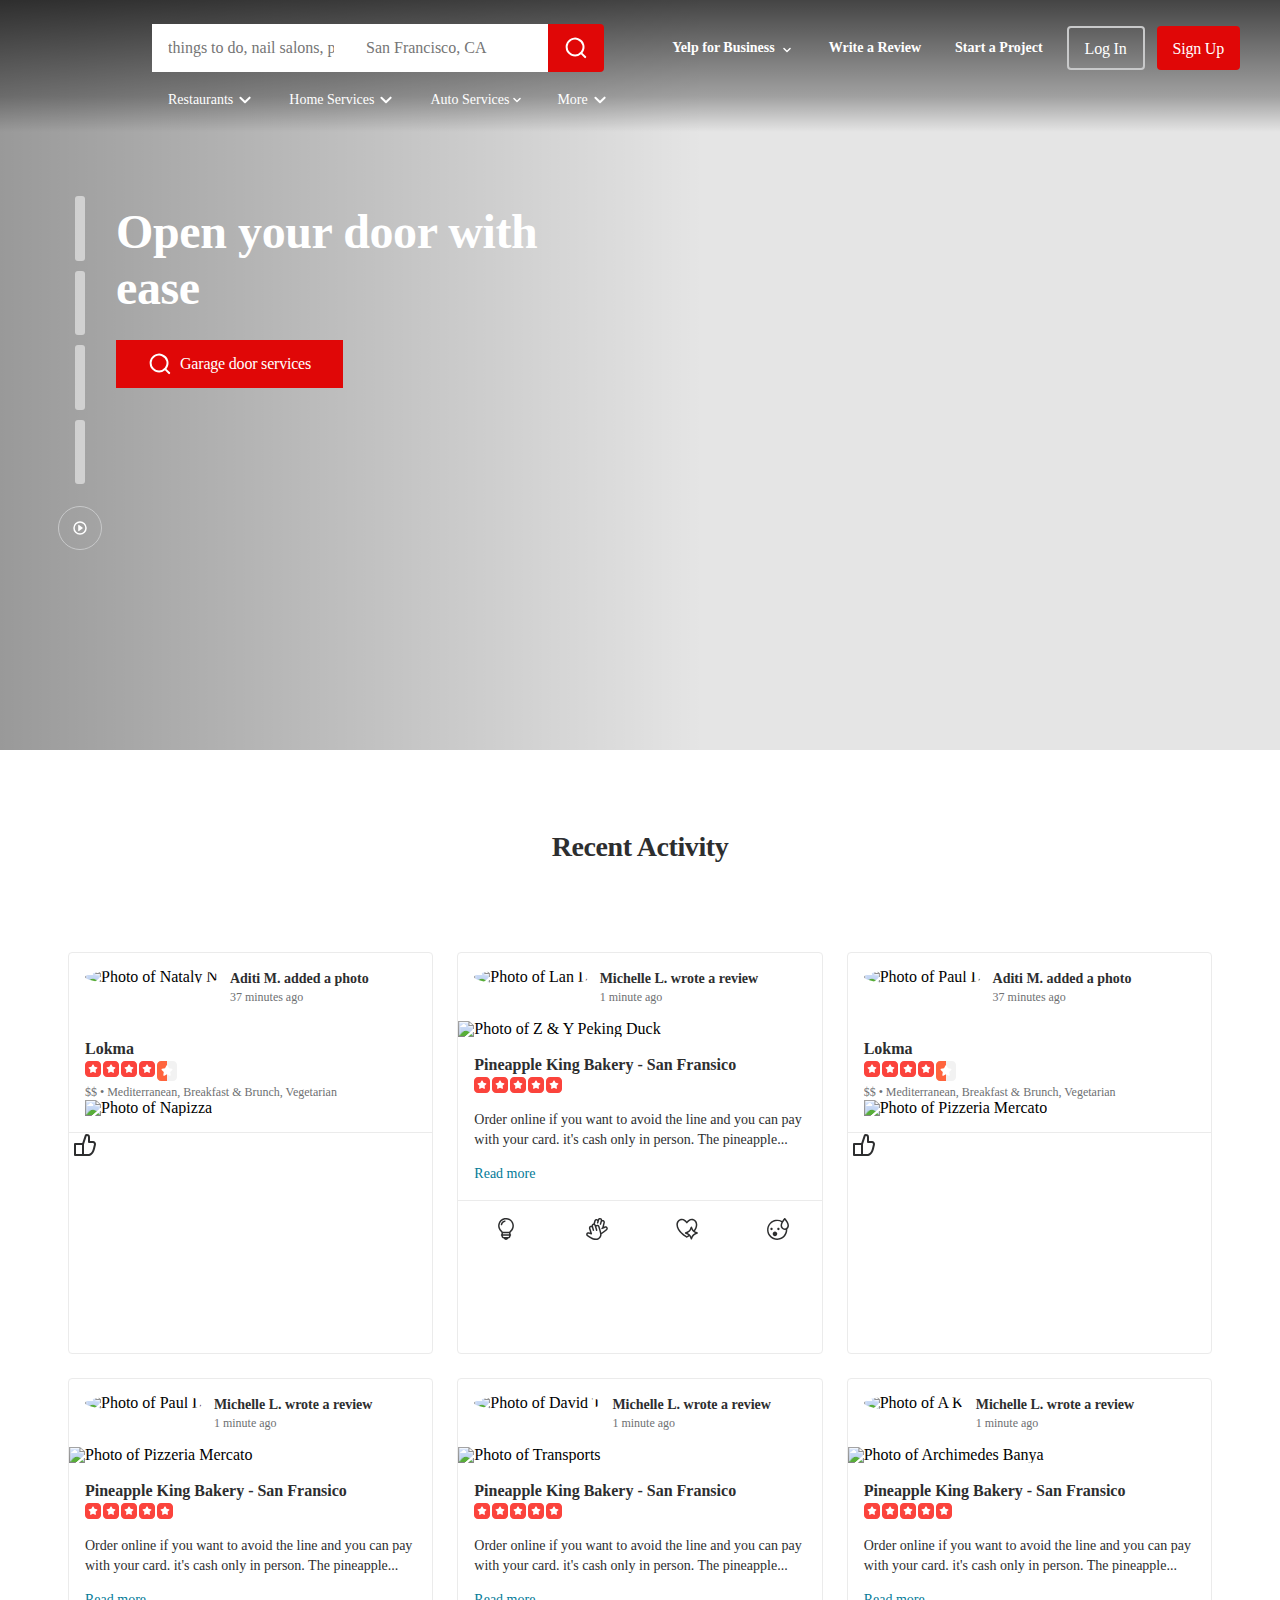
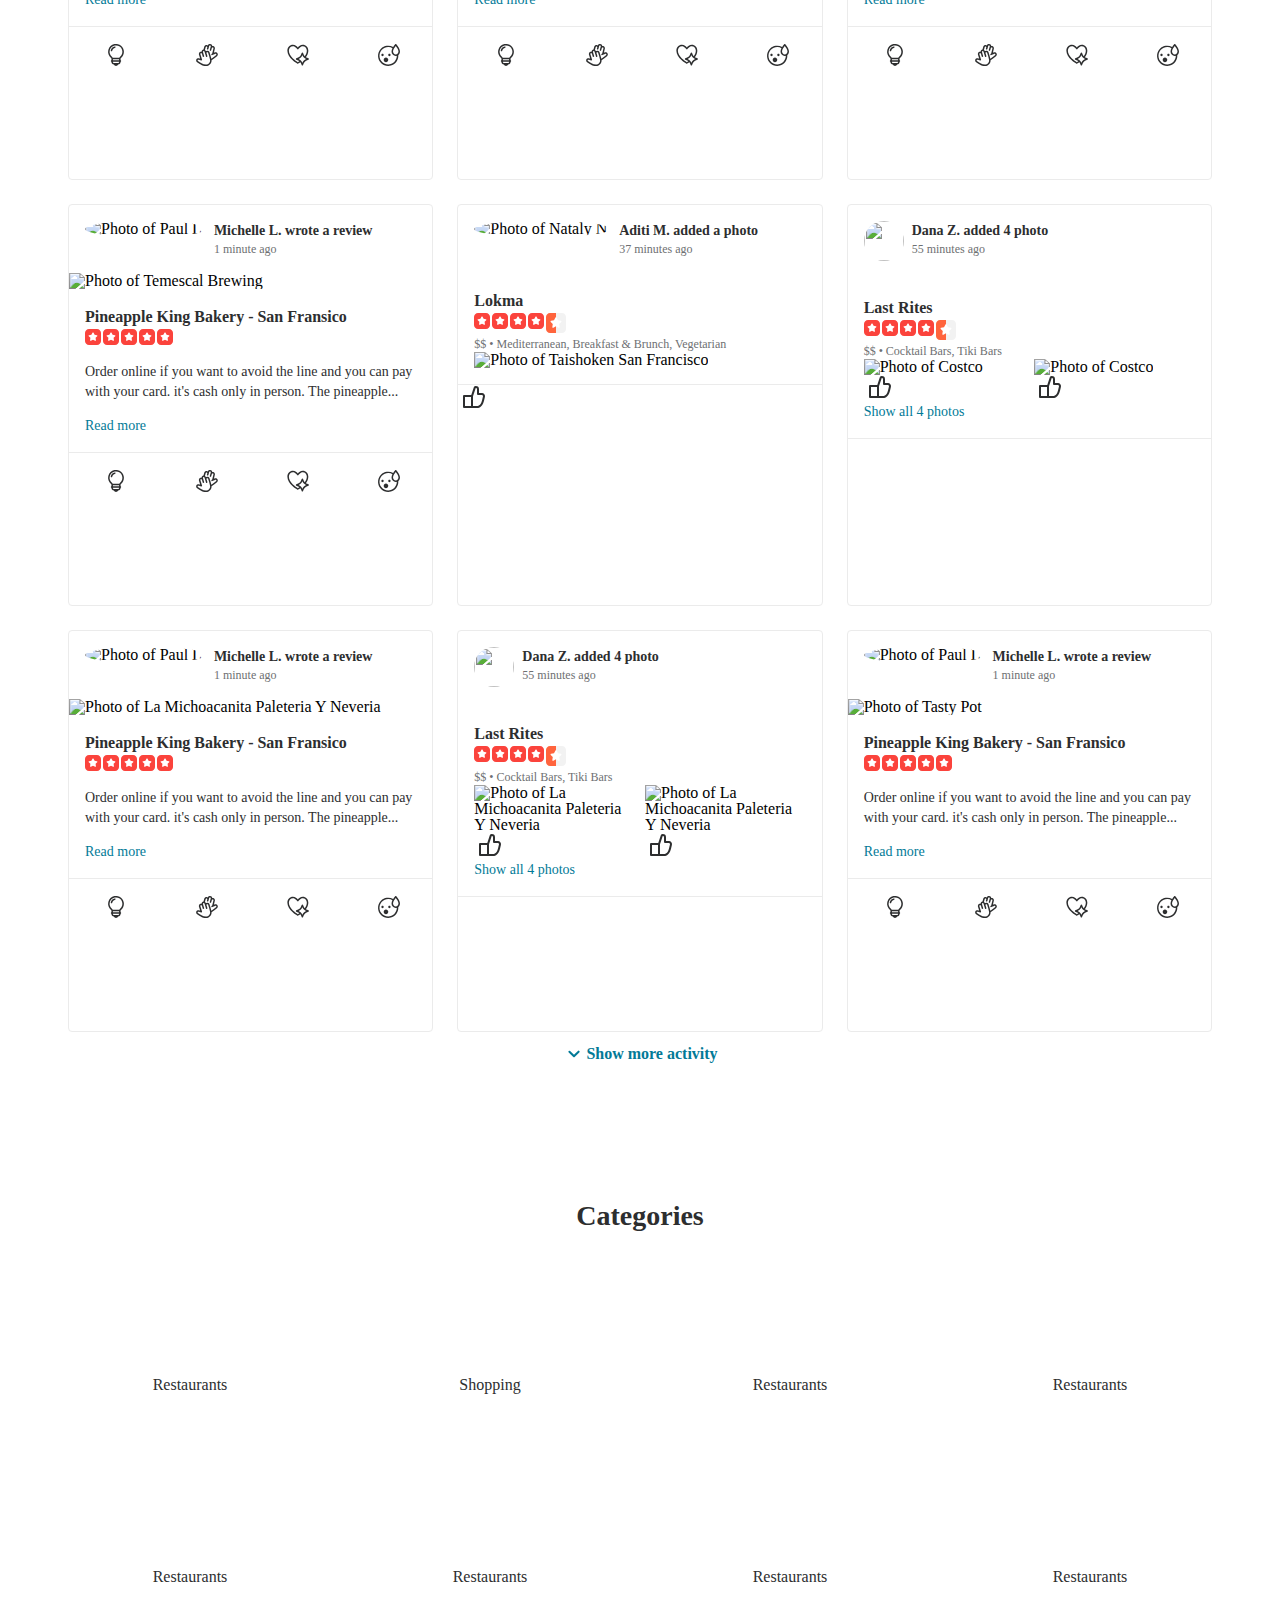
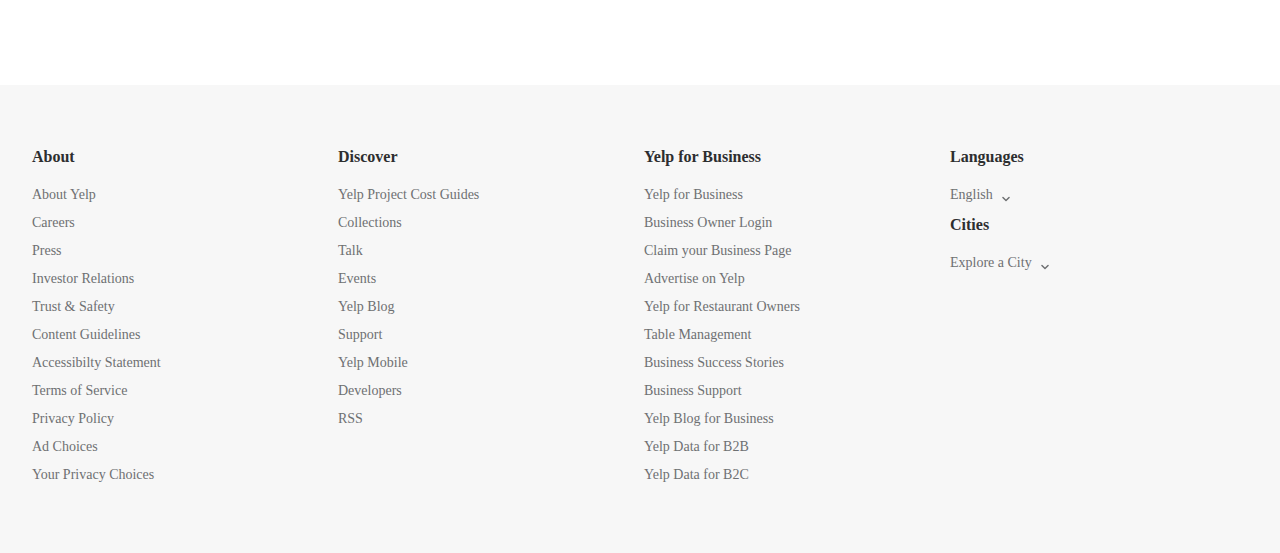
==== commit 0b14dfd0: "jul-17" ====
--- a/desktop.html
+++ b/desktop.html
@@ -3,173 +3,202 @@
   <head>
     <meta charset="UTF-8" />
     <meta name="viewport" content="width=device-width, initial-scale=1.0" />
-    <title>Banner</title>
+    <title>Restorants, Dentist, Bars,Beauty Salons,Doctors-Yelp</title>
     <link rel="stylesheet" href="desktop.css" />
     <link rel="stylesheet" href="max-width-1024px.css" />
     <link rel="stylesheet" href="max-width-500px.css" />
+    <link rel="stylesheet" href="styles-for-banner-section.css" />
   </head>
   <body>
     <div class="desktop">
-      <div class="gradient">
-        <div
-          class="image"
-          style="
-            opacity: 1;
-            background-image: url('https://s3-media0.fl.yelpcdn.com/educatorphoto/xfKgg4ymAXsJLQB13m8baQ/o.jpg');
-          "
-        ></div>
-        <div class="header">
-          <div class="transparent-background">
-            <div class="header-container">
-              <div class="header-minwidth">
-                <div class="header-table">
-                  <div class="headder-logo">
-                    <div class="logo-margin">
-                      <img
-                        src="https://s3-media0.fl.yelpcdn.com/assets/srv0/yelp_design_cdn/2d2a7a4342fc/assets/img/brand/logo_desktop_white.svg"
-                        alt=""
+      <div>
+        <div class="banner-image">
+          <div class="gradient">
+            <nav class="nav-bar-desktop">
+              <div class="nav-bar-part1">
+                <div class="yelp-logo-banner">
+                  <img
+                    src="https://s3-media0.fl.yelpcdn.com/assets/srv0/yelp_design_cdn/2d2a7a4342fc/assets/img/brand/logo_desktop_white.svg"
+                    alt=""
+                  />
+                </div>
+                <div class="nav-bar-part1-second-flex">
+                  <div class="nav-searchbar">
+                    <div class="nav-search-bar-input">
+                      <input
+                        type="text"
+                        placeholder="things to do, nail salons, plumbers"
                       />
                     </div>
+                    <div class="nav-search-bar-input color-black">
+                      <input
+                        type="text"
+                        placeholder="San Francisco, CA"
+                        id="color-black"
+                      />
+                    </div>
+                    <div class="nav-search-bar-icon">
+                      <svg
+                        xmlns:xlink="http://www.w3.org/1999/xlink"
+                        xmlns="http://www.w3.org/2000/svg"
+                        width="24"
+                        height="24"
+                        class="icon_svg"
+                      >
+                        <path
+                          d="m21.853 20.355-3.444-3.443a9.428 9.428 0 1 0-16.761-6.171 9.428 9.428 0 0 0 15.348 7.586l3.443 3.442a1 1 0 1 0 1.414-1.414ZM5.82 16.245a7.429 7.429 0 1 1 5.253 2.175 7.38 7.38 0 0 1-5.253-2.176Z"
+                          fill="#FFFFFF"
+                        ></path>
+                      </svg>
+                    </div>
                   </div>
-                  <div class="header-search-links">
-                    <div class="search-bar">
-                      <div class="search-bar-position">
-                        <div class="search-bar-absolute">
-                          <div class="search-bar-padding">
-                            <div class="search-bar-margin-8">
-                              <div class="search-bar-devision">
-                                <div class="search-bar-devision-1">
-                                  <div class="search-bar-inline-flex">
-                                    <span
-                                      >things to do, nail salons, plumbers</span
-                                    >
-                                  </div>
-                                </div>
-                                <div class="search-bar-devision-2">
-                                  <div class="search-bar-inline-flex">
-                                    <span>San Francisco, CA</span>
-                                  </div>
-                                </div>
-                                <div class="search-bar-devision-3">
-                                  <svg width="24" height="24" class="icon_svg">
-                                    <path
-                                      d="m21.853 20.355-3.444-3.443a9.428 9.428 0 1 0-16.761-6.171 9.428 9.428 0 0 0 15.348 7.586l3.443 3.442a1 1 0 1 0 1.414-1.414ZM5.82 16.245a7.429 7.429 0 1 1 5.253 2.175 7.38 7.38 0 0 1-5.253-2.176Z"
-                                    ></path>
-                                  </svg>
-                                </div>
-                              </div>
-                            </div>
-                          </div>
-                        </div>
-                      </div>
-                    </div>
-                    <div class="header-links">
-                      <nav class="header-links-border">
-                        <div class="headder-links-height">
-                          <div class="header-links-table">
-                            <div class="header-links-margin">
-                              <span class="l1"
-                                >Yelp for Business
-                                <span
-                                  alt=""
-                                  aria-hidden="true"
-                                  role="img"
-                                  class="headder-links-icon"
-                                  ><svg width="16" height="16" class="icon_svg">
-                                    <path
-                                      d="M8 10.25a.746.746 0 0 1-.525-.215l-3.055-3a.75.75 0 0 1 1.05-1.07L8 8.449l2.53-2.484a.75.75 0 0 1 1.05 1.07l-3.055 3A.746.746 0 0 1 8 10.25Z"
-                                    ></path></svg></span
-                              ></span>
-                              <span class="l1">Yelp for Business</span>
-                              <span class="l1">Yelp for Business</span>
-                              <span class="buttons">
-                                <button class="login">
-                                  <span
-                                    class="login-txt"
-                                    data-font-weight="semibold"
-                                    >Log In</span
-                                  >
-                                </button>
-                                <div class="signup-margin">
-                                  <button class="Signup">
-                                    <span
-                                      class="signup-txt"
-                                      data-font-weight="semibold"
-                                      >Sign Up</span
-                                    >
-                                  </button>
-                                </div>
-                              </span>
-                            </div>
-                          </div>
-                        </div>
-                      </nav>
-                    </div>
-                  </div>
-                </div>
-                <div class="header-bottom">
-                  <div class="header-botttom-nav">
-                    <nav class="business-category">
-                      <div class="l2">Restaurants</div>
-                      <div class="l2">Home SErvice</div>
-                      <div class="l2">Auto Services</div>
-                      <div class="l2">more</div>
-                    </nav>
+                  <div class="bussiness-login">
+                    <div class="bussiness-login-flex">
+                      <div class="business-item">
+                        <span
+                          >Yelp for Business
+                          <svg
+                            xmlns:xlink="http://www.w3.org/1999/xlink"
+                            xmlns="http://www.w3.org/2000/svg"
+                            width="16"
+                            height="16"
+                            class="icon_svg"
+                          >
+                            <path
+                              d="M8 10.25a.746.746 0 0 1-.525-.215l-3.055-3a.75.75 0 0 1 1.05-1.07L8 8.449l2.53-2.484a.75.75 0 0 1 1.05 1.07l-3.055 3A.746.746 0 0 1 8 10.25Z"
+                              fill="#FFFFFF"
+                            ></path>
+                          </svg>
+                        </span>
+                      </div>
+                      <div class="business-item">
+                        <span>Write a Review </span>
+                      </div>
+                      <div class="business-item">
+                        <span>Start a Project </span>
+                      </div>
+                      <button class="nav-login-btn">
+                        <span>Log In</span>
+                      </button>
+                      <button class="nav-signup-btn">
+                        <span>Sign Up</span>
+                      </button>
+                    </div>
                   </div>
                 </div>
               </div>
-            </div>
-          </div>
-        </div>
-        <div class="main">
-          <div class="main-padding">
-            <div class="main-grid">
-              <div class="bb1-flex">
-                <div class="ccs">
-                  <div class="selection-container">
-                    <div class="slection-wrapper">
-                      <button class="selection-button">
-                        <span class="y-css-1592ind"></span>
-                      </button>
-                    </div>
-                  </div>
-                  <div class="selection-container">
-                    <div class="slection-wrapper">
-                      <button class="selection-button">
-                        <span class="y-css-1592ind"></span>
-                      </button>
-                    </div>
-                  </div>
-                  <div class="selection-container">
-                    <div class="slection-wrapper">
-                      <button class="selection-button">
-                        <span class="y-css-1592ind"></span>
-                      </button>
-                    </div>
-                  </div>
-                  <div class="selection-container">
-                    <div class="slection-wrapper">
-                      <button class="selection-button">
-                        <span class="y-css-1592ind"></span>
-                      </button>
-                    </div>
-                  </div>
+              <div class="nav-bar-part-2">
+                <div class="nav-bar-part-2-item">
+                  Restaurants
+
+                  <svg
+                    xmlns:xlink="http://www.w3.org/1999/xlink"
+                    xmlns="http://www.w3.org/2000/svg"
+                    width="24"
+                    height="24"
+                    class="icon_svg"
+                  >
+                    <path
+                      d="M12 15.25a1 1 0 0 1-.7-.29l-4.58-4.5A1.011 1.011 0 0 1 8.12 9L12 12.85 15.88 9a1 1 0 1 1 1.4 1.42L12.7 15a1 1 0 0 1-.7.25Z"
+                      fill="#FFFFFF"
+                    ></path>
+                  </svg>
+                </div>
+                <div class="nav-bar-part-2-item">
+                  Home Services
+                  <svg
+                    xmlns:xlink="http://www.w3.org/1999/xlink"
+                    xmlns="http://www.w3.org/2000/svg"
+                    width="24"
+                    height="24"
+                    class="icon_svg"
+                  >
+                    <path
+                      d="M12 15.25a1 1 0 0 1-.7-.29l-4.58-4.5A1.011 1.011 0 0 1 8.12 9L12 12.85 15.88 9a1 1 0 1 1 1.4 1.42L12.7 15a1 1 0 0 1-.7.25Z"
+                      fill="#FFFFFF"
+                    ></path>
+                  </svg>
+                </div>
+                <div class="nav-bar-part-2-item">
+                  Auto Services
+                  <svg
+                    xmlns:xlink="http://www.w3.org/1999/xlink"
+                    xmlns="http://www.w3.org/2000/svg"
+                    width="16"
+                    height="16"
+                    class="icon_svg"
+                  >
+                    <path
+                      d="M8 10.25a.746.746 0 0 1-.525-.215l-3.055-3a.75.75 0 0 1 1.05-1.07L8 8.449l2.53-2.484a.75.75 0 0 1 1.05 1.07l-3.055 3A.746.746 0 0 1 8 10.25Z"
+                      fill="#FFFFFF"
+                    ></path>
+                  </svg>
+                </div>
+                <div class="nav-bar-part-2-item">
+                  More
+                  <svg
+                    xmlns:xlink="http://www.w3.org/1999/xlink"
+                    xmlns="http://www.w3.org/2000/svg"
+                    width="24"
+                    height="24"
+                    class="icon_svg"
+                  >
+                    <path
+                      d="M12 15.25a1 1 0 0 1-.7-.29l-4.58-4.5A1.011 1.011 0 0 1 8.12 9L12 12.85 15.88 9a1 1 0 1 1 1.4 1.42L12.7 15a1 1 0 0 1-.7.25Z"
+                      fill="#FFFFFF"
+                    ></path>
+                  </svg>
                 </div>
               </div>
-              <div class="text-container">
-                <div class="text-container-head">
-                  <h1>Open your door with ease</h1>
+            </nav>
+            <div class="banner-body">
+              <div class="banner-body-content">
+                <div class="selection-container">
+                  <div class="selection-button"></div>
+                  <div class="selection-button"></div>
+                  <div class="selection-button"></div>
+                  <div class="selection-button"></div>
+                  <button class="stop-button">
+                    <svg
+                      xmlns:xlink="http://www.w3.org/1999/xlink"
+                      xmlns="http://www.w3.org/2000/svg"
+                      width="16"
+                      height="16"
+                      class="icon_svg"
+                    >
+                      <path
+                        d="M8 14.75A6.75 6.75 0 1 1 14.75 8 6.758 6.758 0 0 1 8 14.75Zm0-12A5.25 5.25 0 1 0 13.25 8 5.256 5.256 0 0 0 8 2.75Z"
+                        fill="#FFFFFF"
+                      ></path>
+                      <path
+                        d="m10.506 7.603-3.5-2.674a.5.5 0 0 0-.804.397v5.348a.5.5 0 0 0 .804.397l3.5-2.674a.5.5 0 0 0 0-.794Z"
+                        fill="#FFFFFF"
+                      ></path>
+                    </svg>
+                  </button>
                 </div>
-                <!-- <div class="garbage-door-service">
-                          <div class="garbage-search-icon"></div>
-                          <span>garbage door service</span>
-                      </div> -->
-                <a href="" class="garbage-door-service">
-                  <div class="garbage-search-icon"></div>
-                  <div class="garbage-text">
-                    <span>Garbage door Services</span>
+                <div class="banner-body-texts">
+                  <div class="banner-body-texts-head">
+                    <h2>Open your door with ease</h2>
                   </div>
-                </a>
+                  <button class="garbage-door-service-btn">
+                    <span
+                      ><svg
+                        xmlns:xlink="http://www.w3.org/1999/xlink"
+                        xmlns="http://www.w3.org/2000/svg"
+                        width="24"
+                        height="24"
+                        class="icon_svg"
+                      >
+                        <path
+                          d="m21.853 20.355-3.444-3.443a9.428 9.428 0 1 0-16.761-6.171 9.428 9.428 0 0 0 15.348 7.586l3.443 3.442a1 1 0 1 0 1.414-1.414ZM5.82 16.245a7.429 7.429 0 1 1 5.253 2.175 7.38 7.38 0 0 1-5.253-2.176Z"
+                          fill="#FFFFFF"
+                        ></path>
+                      </svg>
+                    </span>
+                    Garage door services
+                  </button>
+                </div>
               </div>
             </div>
           </div>
@@ -1441,6 +1470,183 @@
                 </div>
               </div>
 
+
+<div class="Activity-grid-item">
+  <div class="activity-grid-item-division">
+    <div class="grid-item-container-header">
+      <div class="activity-user-icon">
+        <img class="y-css-1k4vfmo" src="https://s3-media0.fl.yelpcdn.com/photo/phP1UrruNatUPuC4aOmKtA/60s.jpg" srcset="
+            https://s3-media0.fl.yelpcdn.com/photo/phP1UrruNatUPuC4aOmKtA/60s.jpg  1x,
+            https://s3-media0.fl.yelpcdn.com/photo/phP1UrruNatUPuC4aOmKtA/120s.jpg 2x
+          " alt="Photo of Paul L." height="40" width="40" loading="lazy" draggable="true">
+      </div>
+      <div>
+        <div class="activity-username">
+          <span>Michelle L. wrote a review</span>
+        </div>
+        <div class="activity-time">1 minute ago</div>
+      </div>
+    </div>
+    <div class="activity-item-body">
+      <img class=" y-css-dy9j94" src="https://s3-media0.fl.yelpcdn.com/bphoto/TrsAa50-EGKOf4KaqFsiow/l.jpg" alt="Photo of Temescal Brewing" loading="eager" draggable="true">
+  
+      <div class="activity-item-contents">
+        <div class="activity-item-shop-name">
+          <span>Pineapple King Bakery - San Fransico</span>
+        </div>
+        <div class="activity-item-rating">
+          <div class="activity-item-rating-stars">
+            <svg width="16" height="16" viewBox="0 0 16 16">
+              <path fill="rgba(251,67,60,1)" opacity="1" d="M0 4C0 1.79086 1.79086 0 4 0H8V16H4C1.79086 16 0 14.2091 0 12V4Z"></path>
+              <path fill="rgba(251,67,60,1)" opacity="1" d="M16 4C16 1.79086 14.2091 0 12 0H8V16H12C14.2091 16 16 14.2091 16 12V4Z"></path>
+              <path fill="rgba(255,255,255,1)" fill-rule="evenodd" clip-rule="evenodd" d="M7.99999 10.6989L10.0759 11.7689C10.1902 11.8279 10.3205 11.8485 10.4474 11.8278C10.7745 11.7744 10.9963 11.466 10.943 11.139L10.5668 8.834L12.2259 7.19036C12.3173 7.09983 12.3772 6.98233 12.3967 6.85519C12.447 6.52766 12.2223 6.22137 11.8947 6.17106L9.58635 5.81655L8.53586 3.7307C8.478 3.61581 8.38475 3.52256 8.26987 3.46471C7.97391 3.31565 7.61316 3.43474 7.46411 3.7307L6.41362 5.81655L4.10524 6.17106C3.97809 6.19059 3.86059 6.25046 3.77006 6.34184C3.53685 6.57726 3.53863 6.95715 3.77405 7.19036L5.43319 8.834L5.05702 11.139C5.0363 11.2659 5.05693 11.3962 5.11587 11.5105C5.26769 11.805 5.62954 11.9207 5.92409 11.7689L7.99999 10.6989V10.6989Z"></path>
+            </svg>
+          </div>
+          <div class="activity-item-rating-stars">
+            <svg width="16" height="16" viewBox="0 0 16 16">
+              <path fill="rgba(251,67,60,1)" opacity="1" d="M0 4C0 1.79086 1.79086 0 4 0H8V16H4C1.79086 16 0 14.2091 0 12V4Z"></path>
+              <path fill="rgba(251,67,60,1)" opacity="1" d="M16 4C16 1.79086 14.2091 0 12 0H8V16H12C14.2091 16 16 14.2091 16 12V4Z"></path>
+              <path fill="rgba(255,255,255,1)" fill-rule="evenodd" clip-rule="evenodd" d="M7.99999 10.6989L10.0759 11.7689C10.1902 11.8279 10.3205 11.8485 10.4474 11.8278C10.7745 11.7744 10.9963 11.466 10.943 11.139L10.5668 8.834L12.2259 7.19036C12.3173 7.09983 12.3772 6.98233 12.3967 6.85519C12.447 6.52766 12.2223 6.22137 11.8947 6.17106L9.58635 5.81655L8.53586 3.7307C8.478 3.61581 8.38475 3.52256 8.26987 3.46471C7.97391 3.31565 7.61316 3.43474 7.46411 3.7307L6.41362 5.81655L4.10524 6.17106C3.97809 6.19059 3.86059 6.25046 3.77006 6.34184C3.53685 6.57726 3.53863 6.95715 3.77405 7.19036L5.43319 8.834L5.05702 11.139C5.0363 11.2659 5.05693 11.3962 5.11587 11.5105C5.26769 11.805 5.62954 11.9207 5.92409 11.7689L7.99999 10.6989V10.6989Z"></path>
+            </svg>
+          </div>
+          <div class="activity-item-rating-stars">
+            <svg width="16" height="16" viewBox="0 0 16 16">
+              <path fill="rgba(251,67,60,1)" opacity="1" d="M0 4C0 1.79086 1.79086 0 4 0H8V16H4C1.79086 16 0 14.2091 0 12V4Z"></path>
+              <path fill="rgba(251,67,60,1)" opacity="1" d="M16 4C16 1.79086 14.2091 0 12 0H8V16H12C14.2091 16 16 14.2091 16 12V4Z"></path>
+              <path fill="rgba(255,255,255,1)" fill-rule="evenodd" clip-rule="evenodd" d="M7.99999 10.6989L10.0759 11.7689C10.1902 11.8279 10.3205 11.8485 10.4474 11.8278C10.7745 11.7744 10.9963 11.466 10.943 11.139L10.5668 8.834L12.2259 7.19036C12.3173 7.09983 12.3772 6.98233 12.3967 6.85519C12.447 6.52766 12.2223 6.22137 11.8947 6.17106L9.58635 5.81655L8.53586 3.7307C8.478 3.61581 8.38475 3.52256 8.26987 3.46471C7.97391 3.31565 7.61316 3.43474 7.46411 3.7307L6.41362 5.81655L4.10524 6.17106C3.97809 6.19059 3.86059 6.25046 3.77006 6.34184C3.53685 6.57726 3.53863 6.95715 3.77405 7.19036L5.43319 8.834L5.05702 11.139C5.0363 11.2659 5.05693 11.3962 5.11587 11.5105C5.26769 11.805 5.62954 11.9207 5.92409 11.7689L7.99999 10.6989V10.6989Z"></path>
+            </svg>
+          </div>
+          <div class="activity-item-rating-stars">
+            <svg width="16" height="16" viewBox="0 0 16 16">
+              <path fill="rgba(251,67,60,1)" opacity="1" d="M0 4C0 1.79086 1.79086 0 4 0H8V16H4C1.79086 16 0 14.2091 0 12V4Z"></path>
+              <path fill="rgba(251,67,60,1)" opacity="1" d="M16 4C16 1.79086 14.2091 0 12 0H8V16H12C14.2091 16 16 14.2091 16 12V4Z"></path>
+              <path fill="rgba(255,255,255,1)" fill-rule="evenodd" clip-rule="evenodd" d="M7.99999 10.6989L10.0759 11.7689C10.1902 11.8279 10.3205 11.8485 10.4474 11.8278C10.7745 11.7744 10.9963 11.466 10.943 11.139L10.5668 8.834L12.2259 7.19036C12.3173 7.09983 12.3772 6.98233 12.3967 6.85519C12.447 6.52766 12.2223 6.22137 11.8947 6.17106L9.58635 5.81655L8.53586 3.7307C8.478 3.61581 8.38475 3.52256 8.26987 3.46471C7.97391 3.31565 7.61316 3.43474 7.46411 3.7307L6.41362 5.81655L4.10524 6.17106C3.97809 6.19059 3.86059 6.25046 3.77006 6.34184C3.53685 6.57726 3.53863 6.95715 3.77405 7.19036L5.43319 8.834L5.05702 11.139C5.0363 11.2659 5.05693 11.3962 5.11587 11.5105C5.26769 11.805 5.62954 11.9207 5.92409 11.7689L7.99999 10.6989V10.6989Z"></path>
+            </svg>
+          </div>
+          <div class="activity-item-rating-stars">
+            <svg width="16" height="16" viewBox="0 0 16 16">
+              <path fill="rgba(251,67,60,1)" opacity="1" d="M0 4C0 1.79086 1.79086 0 4 0H8V16H4C1.79086 16 0 14.2091 0 12V4Z"></path>
+              <path fill="rgba(251,67,60,1)" opacity="1" d="M16 4C16 1.79086 14.2091 0 12 0H8V16H12C14.2091 16 16 14.2091 16 12V4Z"></path>
+              <path fill="rgba(255,255,255,1)" fill-rule="evenodd" clip-rule="evenodd" d="M7.99999 10.6989L10.0759 11.7689C10.1902 11.8279 10.3205 11.8485 10.4474 11.8278C10.7745 11.7744 10.9963 11.466 10.943 11.139L10.5668 8.834L12.2259 7.19036C12.3173 7.09983 12.3772 6.98233 12.3967 6.85519C12.447 6.52766 12.2223 6.22137 11.8947 6.17106L9.58635 5.81655L8.53586 3.7307C8.478 3.61581 8.38475 3.52256 8.26987 3.46471C7.97391 3.31565 7.61316 3.43474 7.46411 3.7307L6.41362 5.81655L4.10524 6.17106C3.97809 6.19059 3.86059 6.25046 3.77006 6.34184C3.53685 6.57726 3.53863 6.95715 3.77405 7.19036L5.43319 8.834L5.05702 11.139C5.0363 11.2659 5.05693 11.3962 5.11587 11.5105C5.26769 11.805 5.62954 11.9207 5.92409 11.7689L7.99999 10.6989V10.6989Z"></path>
+            </svg>
+          </div>
+        </div>
+        <div class="activity-item-paragraph">
+          <p>
+            Order online if you want to avoid the line and you can
+            pay with your card. it's cash only in person. The
+            pineapple...
+          </p>
+          <span>Read more</span>
+        </div>
+      </div>
+      <div class="activity-bottom-banner">
+        <div class="reactions">
+          <svg xmlns:xlink="http://www.w3.org/1999/xlink" xmlns="http://www.w3.org/2000/svg" width="24" height="24" viewBox="0 0 24 24" fill="none">
+            <title></title>
+            <path d="M7.48871 8.32318C7.44568 8.32322 7.40272 8.31963 7.36029 8.31244C7.16431 8.27849 6.98981 8.16815 6.8751 8.00565C6.76039 7.84316 6.71485 7.64178 6.74848 7.44574C6.92998 6.46014 7.40053 5.5508 8.10029 4.83339C8.80005 4.11598 9.69739 3.62292 10.6782 3.41694C10.7749 3.39809 10.8743 3.39847 10.9709 3.41805C11.0674 3.43764 11.1592 3.47605 11.2409 3.5311C11.3226 3.58614 11.3926 3.65674 11.4471 3.73886C11.5015 3.82098 11.5392 3.91302 11.558 4.00971C11.5769 4.10641 11.5765 4.20587 11.5569 4.30242C11.5373 4.39897 11.4989 4.49072 11.4439 4.57242C11.3888 4.65413 11.3182 4.72419 11.2361 4.77861C11.154 4.83303 11.062 4.87075 10.9653 4.8896C10.2814 5.03351 9.65585 5.37766 9.16821 5.87825C8.68058 6.37883 8.35293 7.0132 8.22699 7.7006C8.19684 7.87465 8.10628 8.03249 7.97125 8.14636C7.83622 8.26023 7.66535 8.32284 7.48871 8.32318Z" fill="#2D2E2F"></path>
+            <path d="M16.9927 14.9409C17.9002 14.2026 18.6324 13.2719 19.1363 12.2161C19.6402 11.1602 19.9032 10.0056 19.9062 8.83574C19.9093 7.66583 19.6524 6.50986 19.1541 5.45137C18.6558 4.39289 17.9286 3.45835 17.0249 2.71531C16.1145 1.96862 15.0497 1.43341 13.9073 1.14833C12.7649 0.863261 11.5735 0.835435 10.419 1.06687C8.95214 1.36506 7.60014 2.07378 6.5204 3.1105C5.44066 4.14722 4.6776 5.46931 4.32005 6.92285C3.9625 8.37639 4.02516 9.9016 4.50074 11.3209C4.97633 12.7402 5.84527 13.9953 7.00641 14.9399C7.13948 15.0473 7.24689 15.183 7.3208 15.3372C7.39472 15.4913 7.43327 15.6601 7.43365 15.831V17.2145C7.26797 17.2477 7.11893 17.3374 7.01184 17.4681C6.90476 17.5988 6.84625 17.7626 6.84625 17.9316C6.84625 18.1006 6.90476 18.2644 7.01184 18.3951C7.11893 18.5259 7.26797 18.6155 7.43365 18.6488V18.9643C7.43568 19.618 7.67899 20.248 8.11693 20.7333C8.55487 21.2187 9.15659 21.5252 9.80665 21.5942C9.9995 22.0137 10.3086 22.3692 10.6974 22.6184C11.0862 22.8676 11.5383 23 12.0001 23C12.4619 23 12.9139 22.8676 13.3027 22.6184C13.6915 22.3692 14.0006 22.0137 14.1935 21.5942C14.8436 21.5252 15.4453 21.2187 15.8832 20.7333C16.3212 20.248 16.5645 19.618 16.5665 18.9643V18.6488C16.7322 18.6155 16.8812 18.5259 16.9883 18.3951C17.0954 18.2644 17.1539 18.1006 17.1539 17.9316C17.1539 17.7626 17.0954 17.5988 16.9883 17.4681C16.8812 17.3374 16.7322 17.2477 16.5665 17.2145V15.8305C16.5668 15.6599 16.6052 15.4914 16.679 15.3375C16.7527 15.1836 16.8599 15.0481 16.9927 14.9409ZM5.69386 7.67137C5.91487 6.41059 6.51164 5.24601 7.40595 4.33026C8.30027 3.41451 9.4504 2.79033 10.7056 2.53953C11.1266 2.45729 11.5545 2.41576 11.9834 2.41553C13.307 2.41055 14.5996 2.81616 15.6831 3.57648C16.7665 4.3368 17.5876 5.41441 18.033 6.66083C18.4784 7.90725 18.5264 9.26113 18.1702 10.5359C17.8141 11.8108 17.0714 12.9437 16.0444 13.7788C15.7213 14.0442 15.4655 14.3824 15.2981 14.7656H8.70161C8.53397 14.3821 8.27801 14.0436 7.95461 13.7778C7.06388 13.057 6.38383 12.1095 5.986 11.0349C5.58817 9.96036 5.48725 8.79844 5.69386 7.67137ZM8.9336 16.2656H15.0664V17.1816H8.9336V16.2656ZM13.9082 20.123H10.0918C9.78469 20.1226 9.49028 20.0003 9.27316 19.7831C9.05603 19.5659 8.93392 19.2715 8.9336 18.9643V18.6816H15.0664V18.9643C15.0661 19.2715 14.944 19.5659 14.7269 19.7831C14.5097 20.0003 14.2153 20.1226 13.9082 20.123Z" fill="#2D2E2F"></path>
+          </svg>
+        </div>
+        <div class="reactions">
+          <svg xmlns:xlink="http://www.w3.org/1999/xlink" xmlns="http://www.w3.org/2000/svg" width="24" height="24" viewBox="0 0 24 24" fill="none">
+            <title></title>
+            <path d="M22.4419 10.1855C22.0925 9.72716 21.5878 9.41207 21.0226 9.29942C20.4573 9.18676 19.8704 9.2843 19.372 9.57371L18.9077 9.77971L19.851 5.80028C19.9371 5.47806 19.952 5.14094 19.8945 4.8124C19.8371 4.48386 19.7087 4.17179 19.5183 3.89793C19.3279 3.62407 19.0801 3.395 18.7922 3.22668C18.5042 3.05835 18.1831 2.95482 17.851 2.92328C17.6518 2.90328 17.4508 2.91134 17.2539 2.94721C17.1956 2.42306 16.9585 1.93497 16.5826 1.56504C16.2067 1.19511 15.7149 0.965911 15.1899 0.915984C14.6731 0.878426 14.1584 1.01244 13.7255 1.29724C13.2927 1.58205 12.9659 2.00172 12.7959 2.49117C12.4673 2.25849 12.0838 2.11546 11.6831 2.07617C11.1308 2.03635 10.5822 2.19218 10.1333 2.51635C9.68435 2.84051 9.36386 3.31233 9.22796 3.8491L8.49087 6.61027C8.48623 6.61088 8.48165 6.61021 8.47701 6.61082C7.95383 6.67758 7.46958 6.9224 7.10563 7.30412C6.74169 7.68585 6.52023 8.18122 6.47848 8.70698C6.28049 8.67743 6.07935 8.67546 5.88082 8.70112C5.55 8.74331 5.23234 8.85707 4.94994 9.03447C4.66754 9.21187 4.42718 9.44866 4.24557 9.72837C4.06396 10.0081 3.94547 10.324 3.89833 10.6542C3.85119 10.9843 3.87654 11.3208 3.97262 11.6401L5.16796 15.6089L4.51366 15.3764C4.00764 15.1329 3.43278 15.0724 2.88718 15.2055C2.34158 15.3385 1.85906 15.6568 1.52196 16.1059C1.35487 16.3572 1.239 16.639 1.18098 16.9352C1.12297 17.2313 1.12394 17.536 1.18386 17.8318C1.24377 18.1276 1.36145 18.4086 1.53014 18.6588C1.69884 18.909 1.91524 19.1235 2.16696 19.29C2.16696 19.29 3.85349 20.3886 5.69626 21.5659C7.25808 22.5651 9.07357 23.0958 10.9277 23.0952C11.6899 23.0967 12.4444 22.944 13.146 22.6463C13.8476 22.3486 14.4817 21.912 15.0102 21.3628C15.5386 20.8136 15.9505 20.1631 16.221 19.4506C16.4915 18.738 16.615 17.9781 16.5841 17.2166C18.5423 16.1528 20.3567 14.8435 21.9834 13.3203C22.4442 12.9541 22.7481 12.4261 22.8333 11.8437C22.9185 11.2613 22.7785 10.6683 22.4419 10.1855ZM14.186 20.0298C13.7958 20.5192 13.3001 20.9141 12.7359 21.1852C12.1717 21.4563 11.5536 21.5964 10.9276 21.5952C9.3598 21.5957 7.82462 21.147 6.50383 20.3022C4.67033 19.1303 2.99162 18.0371 2.99162 18.0371C2.81839 17.9227 2.69707 17.7449 2.65385 17.5419C2.61063 17.3389 2.64898 17.127 2.76062 16.9521C2.97693 16.6425 3.17662 16.5277 4.03748 16.7982L6.06238 17.5189C6.19306 17.5655 6.33409 17.5749 6.46979 17.546C6.60548 17.5172 6.73053 17.4513 6.83102 17.3557C6.93151 17.2601 7.0035 17.1384 7.039 17.0043C7.07451 16.8702 7.07212 16.7289 7.03211 16.5961L5.40914 11.2075C5.37577 11.0963 5.36713 10.9792 5.38383 10.8643C5.40053 10.7494 5.44217 10.6395 5.50582 10.5424C5.56947 10.4453 5.65359 10.3633 5.75229 10.3022C5.85098 10.2411 5.96186 10.2023 6.07714 10.1885C6.27312 10.1776 6.4669 10.2343 6.62609 10.3491C6.78527 10.4639 6.9002 10.6299 6.95165 10.8194L7.72948 13.4029C7.75735 13.4978 7.80373 13.5863 7.86595 13.6632C7.92817 13.7402 8.005 13.804 8.09201 13.8512C8.17902 13.8983 8.27449 13.9277 8.37293 13.9378C8.47137 13.9479 8.57083 13.9384 8.66557 13.9098C8.76032 13.8813 8.84848 13.8343 8.92499 13.7715C9.00149 13.7088 9.06482 13.6315 9.11133 13.5442C9.15785 13.4568 9.18662 13.3611 9.19599 13.2626C9.20537 13.1641 9.19516 13.0647 9.16596 12.9702L8.39058 10.396L8.38668 10.3833L8.00533 9.11717C7.97187 9.00597 7.96317 8.8888 7.97983 8.77387C7.99649 8.65895 8.03812 8.54907 8.10178 8.45195C8.16545 8.35483 8.24961 8.27284 8.34835 8.21172C8.44709 8.1506 8.55801 8.11184 8.67333 8.09817C8.87072 8.08796 9.06561 8.14596 9.2253 8.26243C9.38498 8.3789 9.49975 8.54675 9.55033 8.73782L10.9693 13.4478C10.9977 13.5421 11.0444 13.63 11.1067 13.7062C11.1691 13.7825 11.2458 13.8457 11.3326 13.8924C11.4194 13.939 11.5145 13.968 11.6125 13.9779C11.7105 13.9877 11.8095 13.9782 11.9038 13.9498C11.9982 13.9214 12.086 13.8747 12.1622 13.8123C12.2385 13.75 12.3018 13.6732 12.3484 13.5865C12.395 13.4997 12.424 13.4046 12.4339 13.3065C12.4438 13.2085 12.4342 13.1095 12.4058 13.0152L11.5474 10.1651C11.5139 10.054 11.5052 9.93686 11.5218 9.82198C11.5384 9.70711 11.58 9.59727 11.6436 9.50019C11.7072 9.4031 11.7914 9.32113 11.89 9.26004C11.9887 9.19895 12.0996 9.16021 12.2149 9.14655C12.4189 9.13652 12.6198 9.19874 12.7825 9.32225C12.9451 9.44577 13.059 9.62267 13.104 9.82185C13.8581 12.0293 14.4904 14.2765 14.9981 16.5533C15.1332 17.1565 15.1303 17.7825 14.9897 18.3844C14.849 18.9864 14.5743 19.5488 14.186 20.0298ZM20.959 12.2246C19.5439 13.5335 17.9935 14.688 16.3339 15.6684C15.8415 13.5336 15.239 11.4256 14.5288 9.35298C14.3761 8.82069 14.0408 8.35917 13.5818 8.04943C13.1227 7.73969 12.5693 7.6015 12.0185 7.65913C11.6191 7.71141 11.2401 7.86672 10.9189 8.10981C10.7281 7.63009 10.39 7.22331 9.95321 6.94807L10.6772 4.23628C10.7221 4.0437 10.8316 3.87233 10.9876 3.75076C11.1435 3.62919 11.3364 3.56478 11.5341 3.56828C11.7405 3.58683 11.9316 3.68474 12.0672 3.8414C12.2029 3.99805 12.2724 4.20123 12.2612 4.40812L11.9262 5.62297C11.8735 5.81389 11.8985 6.01789 11.9957 6.19045C12.0929 6.36302 12.2544 6.49014 12.4449 6.5441C12.6355 6.59806 12.8396 6.57446 13.0128 6.47846C13.1861 6.38246 13.3143 6.22185 13.3695 6.03166L13.683 4.95304C13.7048 4.87187 13.7221 4.78955 13.7348 4.70646L14.184 3.0756C14.2281 2.88266 14.3375 2.71086 14.4936 2.58925C14.6497 2.46764 14.8431 2.40368 15.041 2.40818C15.1561 2.41817 15.2677 2.45313 15.368 2.51063C15.4682 2.56813 15.5548 2.64679 15.6216 2.74113C15.6884 2.83547 15.7338 2.94323 15.7547 3.05691C15.7756 3.17059 15.7715 3.28747 15.7426 3.39939L14.7607 6.95066C14.7078 7.14201 14.7329 7.34652 14.8306 7.51936C14.9283 7.69219 15.0905 7.81923 15.2817 7.87262C15.4729 7.92602 15.6775 7.9014 15.8506 7.80418C16.0237 7.70695 16.1511 7.54505 16.205 7.35398L16.8451 5.08348C16.8887 4.89024 16.998 4.71807 17.1542 4.59628C17.3104 4.47448 17.504 4.4106 17.7021 4.41548C17.8186 4.42559 17.9314 4.46129 18.0326 4.52004C18.1337 4.57878 18.2206 4.65912 18.2871 4.75532C18.3541 4.85334 18.3987 4.96496 18.4176 5.0822C18.4365 5.19945 18.4293 5.31942 18.3965 5.43354L17.1847 10.5441L16.7417 10.7407C16.5599 10.8214 16.4175 10.971 16.346 11.1566C16.2745 11.3422 16.2796 11.5486 16.3603 11.7304C16.441 11.9122 16.5906 12.0546 16.7762 12.1261C16.9618 12.1976 17.1682 12.1925 17.3501 12.1118L20.0181 10.9267C20.2018 10.8038 20.4228 10.7494 20.6425 10.773C20.8623 10.7966 21.0667 10.8966 21.2202 11.0556C21.3327 11.2473 21.3684 11.4746 21.3199 11.6916C21.2714 11.9085 21.1424 12.099 20.959 12.2246Z" fill="#2D2E2F"></path>
+          </svg>
+        </div>
+        <div class="reactions">
+          <svg xmlns:xlink="http://www.w3.org/1999/xlink" xmlns="http://www.w3.org/2000/svg" width="24" height="24" viewBox="0 0 24 24" fill="none">
+            <title></title>
+            <path d="M22.4048 15.3164L20.6455 14.5913C20.3697 14.4733 20.1047 14.3315 19.8535 14.1677C21.3664 12.3669 22.2392 10.1151 22.335 7.76514C22.335 4.28514 19.9688 1.75928 16.7085 1.75928C14.4658 1.75928 12.7315 3.39258 11.8521 4.43555C10.9731 3.39255 9.23877 1.75928 6.99561 1.75928C3.73535 1.75928 1.36914 4.28516 1.36914 7.76514C1.36914 14.9775 11.0293 20.4536 11.4404 20.6831C11.5522 20.7456 11.6781 20.7784 11.8062 20.7783C12.7281 20.3912 13.5941 19.8824 14.3809 19.2653C14.6098 19.5816 14.8023 19.9228 14.9546 20.2823L15.6797 22.042C15.7363 22.1794 15.8324 22.2969 15.9558 22.3796C16.0793 22.4622 16.2245 22.5064 16.3731 22.5064C16.5216 22.5064 16.6668 22.4622 16.7903 22.3796C16.9137 22.2969 17.0098 22.1794 17.0664 22.042L17.791 20.2823C18.3275 18.9908 19.3539 17.9645 20.6455 17.4283L22.4048 16.7032C22.5422 16.6466 22.6597 16.5505 22.7423 16.427C22.825 16.3036 22.8691 16.1584 22.8691 16.0098C22.8691 15.8612 22.825 15.716 22.7423 15.5926C22.6597 15.4691 22.5422 15.373 22.4048 15.3164L22.4048 15.3164ZM2.8691 7.76514C2.8691 5.1123 4.56588 3.25928 6.99557 3.25928C9.39057 3.25928 11.2011 6.05518 11.2187 6.0835C11.2866 6.18976 11.3802 6.27724 11.4908 6.3379C11.6014 6.39856 11.7254 6.43046 11.8515 6.43066H11.853C11.9793 6.43056 12.1035 6.39855 12.2141 6.3376C12.3248 6.27665 12.4182 6.18874 12.4858 6.08203C12.5038 6.0542 14.3002 3.25928 16.7084 3.25928C19.1381 3.25928 20.8349 5.11228 20.8349 7.76514C20.7405 9.75439 19.9975 11.658 18.7195 13.1854C18.3321 12.7573 18.0183 12.268 17.791 11.7373L17.0663 9.97754C17.0098 9.84015 16.9137 9.72267 16.7902 9.64C16.6668 9.55732 16.5216 9.51318 16.373 9.51318C16.2244 9.51318 16.0792 9.55732 15.9557 9.64C15.8323 9.72267 15.7362 9.84015 15.6796 9.97754L14.9545 11.7373C14.4183 13.029 13.3918 14.0553 12.1 14.5913L10.3408 15.3164C10.2034 15.373 10.0859 15.4691 10.0032 15.5925C9.92054 15.716 9.8764 15.8612 9.8764 16.0098C9.8764 16.1583 9.92054 16.3035 10.0032 16.427C10.0859 16.5504 10.2034 16.6465 10.3408 16.7031L12.1 17.4282C12.5414 17.6188 12.9542 17.8698 13.3265 18.1739C12.6745 18.626 12.1383 18.9615 11.8095 19.1587C10.0927 18.1118 2.8691 13.3726 2.8691 7.76514ZM20.0742 16.0415C18.4135 16.7308 17.0938 18.0504 16.4043 19.7109L16.373 19.7871L16.3413 19.7109C15.652 18.0502 14.3322 16.7305 12.6714 16.0415L12.5947 16.0098L12.6714 15.978C14.3322 15.289 15.652 13.9694 16.3413 12.3086L16.373 12.2324L16.4043 12.3086C17.0938 13.9692 18.4135 15.2887 20.0742 15.978L20.1508 16.0097L20.0742 16.0415Z" fill="#2D2E2F"></path>
+          </svg>
+        </div>
+        <div class="reactions">
+          <svg xmlns:xlink="http://www.w3.org/1999/xlink" xmlns="http://www.w3.org/2000/svg" width="24" height="24" viewBox="0 0 24 24" fill="none">
+            <title></title>
+            <path d="M22.9825 8.43359C22.9825 5.31201 19.462 1.40381 19.3116 1.23926C19.2395 1.16509 19.1533 1.10614 19.058 1.06588C18.9627 1.02562 18.8603 1.00488 18.7569 1.00488C18.6535 1.00488 18.5511 1.02562 18.4558 1.06588C18.3605 1.10614 18.2743 1.16509 18.2022 1.23926C17.4559 2.08529 16.7783 2.98952 16.1758 3.94336C14.2353 2.84784 11.9879 2.42219 9.78112 2.73221C7.57437 3.04224 5.53123 4.07068 3.96767 5.6585C2.40411 7.24631 1.40723 9.30503 1.1312 11.5163C0.855163 13.7276 1.31536 15.9682 2.44061 17.8916C3.56586 19.8151 5.29347 21.3142 7.35629 22.1572C9.41911 23.0002 11.7022 23.1401 13.8525 22.5552C16.0028 21.9704 17.9005 20.6934 19.2522 18.9217C20.6039 17.15 21.3341 14.9823 21.3301 12.7539C21.3301 12.5111 21.3122 12.2729 21.2955 12.0344C21.8183 11.5901 22.2395 11.0387 22.5306 10.4174C22.8216 9.79616 22.9757 9.11961 22.9825 8.43359ZM11.1739 21.4106C9.8453 21.4171 8.53304 21.1177 7.33875 20.5356C6.14445 19.9535 5.10017 19.1043 4.28679 18.0538C3.4734 17.0033 2.91274 15.7796 2.64822 14.4776C2.38371 13.1756 2.42244 11.8302 2.76141 10.5456C3.10038 9.26092 3.7305 8.07155 4.60297 7.06955C5.47544 6.06756 6.56684 5.27983 7.79264 4.76739C9.01844 4.25494 10.3457 4.03152 11.6718 4.11444C12.9978 4.19735 14.2869 4.58438 15.4393 5.24554C14.9006 6.22635 14.5902 7.31612 14.5313 8.43359C14.5131 9.59583 14.941 10.7209 15.727 11.5772C16.513 12.4335 17.5974 12.956 18.7569 13.0371C19.1201 13.0304 19.4802 12.9689 19.825 12.8547C19.7968 15.1316 18.8733 17.3058 17.2543 18.907C15.6353 20.5082 13.451 21.4076 11.1739 21.4106ZM18.7569 11.5371C17.2217 11.5371 16.0313 9.86865 16.0313 8.43359C16.0313 6.67285 17.6807 4.24268 18.7569 2.90234C19.8331 4.24072 21.4825 6.669 21.4825 8.43359C21.4825 9.86865 20.2921 11.5371 18.7569 11.5371H18.7569Z" fill="#2D2E2F"></path>
+            <path d="M8.96214 19.2102C10.2265 19.2102 11.2514 18.1299 11.2514 16.7974C11.2514 15.4649 10.2265 14.3846 8.96214 14.3846C7.6978 14.3846 6.67285 15.4649 6.67285 16.7974C6.67285 18.1299 7.6978 19.2102 8.96214 19.2102Z" fill="#2D2E2F"></path>
+            <path d="M12.4067 13.2055C13.0529 13.2055 13.5767 12.6817 13.5767 12.0354C13.5767 11.3892 13.0529 10.8654 12.4067 10.8654C11.7604 10.8654 11.2366 11.3892 11.2366 12.0354C11.2366 12.6817 11.7604 13.2055 12.4067 13.2055Z" fill="#2D2E2F"></path>
+            <path d="M5.51774 13.2055C6.16395 13.2055 6.68782 12.6817 6.68782 12.0354C6.68782 11.3892 6.16395 10.8654 5.51774 10.8654C4.87152 10.8654 4.34766 11.3892 4.34766 12.0354C4.34766 12.6817 4.87152 13.2055 5.51774 13.2055Z" fill="#2D2E2F"></path>
+          </svg>
+        </div>
+      </div>
+    </div>
+  </div>
+</div>
+<div class="Activity-grid-item">
+  <div class="activity-grid-item-division">
+    <div class="grid-item-container-header">
+      <div class="activity-user-icon">
+        <img class="y-css-1k4vfmo" src="https://s3-media0.fl.yelpcdn.com/photo/gc1GojHuKFsWPzQGrvueyw/60s.jpg" srcset="
+            https://s3-media0.fl.yelpcdn.com/photo/gc1GojHuKFsWPzQGrvueyw/60s.jpg  1x,
+            https://s3-media0.fl.yelpcdn.com/photo/gc1GojHuKFsWPzQGrvueyw/120s.jpg 2x
+          " alt="Photo of Nataly N." height="40" width="40" loading="lazy" draggable="true">
+      </div>
+      <div>
+        <div class="activity-username">
+          <span>Aditi M. added a photo</span>
+        </div>
+        <div class="activity-time">37 minutes ago</div>
+      </div>
+    </div>
+    <div class="activity-item-body">
+      <div class="activity-item-contents">
+        <div class="activity-item-shop-name">
+          <span>Lokma</span>
+        </div>
+        <div class="activity-item-rating">
+          <div class="activity-item-rating-stars">
+            <svg width="16" height="16" viewBox="0 0 16 16">
+              <path fill="rgba(251,67,60,1)" opacity="1" d="M0 4C0 1.79086 1.79086 0 4 0H8V16H4C1.79086 16 0 14.2091 0 12V4Z"></path>
+              <path fill="rgba(251,67,60,1)" opacity="1" d="M16 4C16 1.79086 14.2091 0 12 0H8V16H12C14.2091 16 16 14.2091 16 12V4Z"></path>
+              <path fill="rgba(255,255,255,1)" fill-rule="evenodd" clip-rule="evenodd" d="M7.99999 10.6989L10.0759 11.7689C10.1902 11.8279 10.3205 11.8485 10.4474 11.8278C10.7745 11.7744 10.9963 11.466 10.943 11.139L10.5668 8.834L12.2259 7.19036C12.3173 7.09983 12.3772 6.98233 12.3967 6.85519C12.447 6.52766 12.2223 6.22137 11.8947 6.17106L9.58635 5.81655L8.53586 3.7307C8.478 3.61581 8.38475 3.52256 8.26987 3.46471C7.97391 3.31565 7.61316 3.43474 7.46411 3.7307L6.41362 5.81655L4.10524 6.17106C3.97809 6.19059 3.86059 6.25046 3.77006 6.34184C3.53685 6.57726 3.53863 6.95715 3.77405 7.19036L5.43319 8.834L5.05702 11.139C5.0363 11.2659 5.05693 11.3962 5.11587 11.5105C5.26769 11.805 5.62954 11.9207 5.92409 11.7689L7.99999 10.6989V10.6989Z"></path>
+            </svg>
+          </div>
+          <div class="activity-item-rating-stars">
+            <svg width="16" height="16" viewBox="0 0 16 16">
+              <path fill="rgba(251,67,60,1)" opacity="1" d="M0 4C0 1.79086 1.79086 0 4 0H8V16H4C1.79086 16 0 14.2091 0 12V4Z"></path>
+              <path fill="rgba(251,67,60,1)" opacity="1" d="M16 4C16 1.79086 14.2091 0 12 0H8V16H12C14.2091 16 16 14.2091 16 12V4Z"></path>
+              <path fill="rgba(255,255,255,1)" fill-rule="evenodd" clip-rule="evenodd" d="M7.99999 10.6989L10.0759 11.7689C10.1902 11.8279 10.3205 11.8485 10.4474 11.8278C10.7745 11.7744 10.9963 11.466 10.943 11.139L10.5668 8.834L12.2259 7.19036C12.3173 7.09983 12.3772 6.98233 12.3967 6.85519C12.447 6.52766 12.2223 6.22137 11.8947 6.17106L9.58635 5.81655L8.53586 3.7307C8.478 3.61581 8.38475 3.52256 8.26987 3.46471C7.97391 3.31565 7.61316 3.43474 7.46411 3.7307L6.41362 5.81655L4.10524 6.17106C3.97809 6.19059 3.86059 6.25046 3.77006 6.34184C3.53685 6.57726 3.53863 6.95715 3.77405 7.19036L5.43319 8.834L5.05702 11.139C5.0363 11.2659 5.05693 11.3962 5.11587 11.5105C5.26769 11.805 5.62954 11.9207 5.92409 11.7689L7.99999 10.6989V10.6989Z"></path>
+            </svg>
+          </div>
+          <div class="activity-item-rating-stars">
+            <svg width="16" height="16" viewBox="0 0 16 16">
+              <path fill="rgba(251,67,60,1)" opacity="1" d="M0 4C0 1.79086 1.79086 0 4 0H8V16H4C1.79086 16 0 14.2091 0 12V4Z"></path>
+              <path fill="rgba(251,67,60,1)" opacity="1" d="M16 4C16 1.79086 14.2091 0 12 0H8V16H12C14.2091 16 16 14.2091 16 12V4Z"></path>
+              <path fill="rgba(255,255,255,1)" fill-rule="evenodd" clip-rule="evenodd" d="M7.99999 10.6989L10.0759 11.7689C10.1902 11.8279 10.3205 11.8485 10.4474 11.8278C10.7745 11.7744 10.9963 11.466 10.943 11.139L10.5668 8.834L12.2259 7.19036C12.3173 7.09983 12.3772 6.98233 12.3967 6.85519C12.447 6.52766 12.2223 6.22137 11.8947 6.17106L9.58635 5.81655L8.53586 3.7307C8.478 3.61581 8.38475 3.52256 8.26987 3.46471C7.97391 3.31565 7.61316 3.43474 7.46411 3.7307L6.41362 5.81655L4.10524 6.17106C3.97809 6.19059 3.86059 6.25046 3.77006 6.34184C3.53685 6.57726 3.53863 6.95715 3.77405 7.19036L5.43319 8.834L5.05702 11.139C5.0363 11.2659 5.05693 11.3962 5.11587 11.5105C5.26769 11.805 5.62954 11.9207 5.92409 11.7689L7.99999 10.6989V10.6989Z"></path>
+            </svg>
+          </div>
+          <div class="activity-item-rating-stars">
+            <svg width="16" height="16" viewBox="0 0 16 16">
+              <path fill="rgba(251,67,60,1)" opacity="1" d="M0 4C0 1.79086 1.79086 0 4 0H8V16H4C1.79086 16 0 14.2091 0 12V4Z"></path>
+              <path fill="rgba(251,67,60,1)" opacity="1" d="M16 4C16 1.79086 14.2091 0 12 0H8V16H12C14.2091 16 16 14.2091 16 12V4Z"></path>
+              <path fill="rgba(255,255,255,1)" fill-rule="evenodd" clip-rule="evenodd" d="M7.99999 10.6989L10.0759 11.7689C10.1902 11.8279 10.3205 11.8485 10.4474 11.8278C10.7745 11.7744 10.9963 11.466 10.943 11.139L10.5668 8.834L12.2259 7.19036C12.3173 7.09983 12.3772 6.98233 12.3967 6.85519C12.447 6.52766 12.2223 6.22137 11.8947 6.17106L9.58635 5.81655L8.53586 3.7307C8.478 3.61581 8.38475 3.52256 8.26987 3.46471C7.97391 3.31565 7.61316 3.43474 7.46411 3.7307L6.41362 5.81655L4.10524 6.17106C3.97809 6.19059 3.86059 6.25046 3.77006 6.34184C3.53685 6.57726 3.53863 6.95715 3.77405 7.19036L5.43319 8.834L5.05702 11.139C5.0363 11.2659 5.05693 11.3962 5.11587 11.5105C5.26769 11.805 5.62954 11.9207 5.92409 11.7689L7.99999 10.6989V10.6989Z"></path>
+            </svg>
+          </div>
+          <div class="activity-item-rating-stars">
+            <svg width="20" height="20" viewBox="0 0 20 20">
+              <path fill="#FF643D" opacity="1" d="M0 4C0 1.79086 1.79086 0 4 0H10V20H4C1.79086 20 0 18.2091 0 16V4Z"></path>
+              <path fill="#C8C9CA" opacity="0.5" d="M20 4C20 1.79086 18.2091 0 16 0H10V20H16C18.2091 20 20 18.2091 20 16V4Z" fill-opacity="0.48"></path>
+              <path fill="#FFFFFF" fill-rule="evenodd" clip-rule="evenodd" d="M10 13.3736L12.5949 14.7111C12.7378 14.7848 12.9006 14.8106 13.0593 14.7847C13.4681 14.718 13.7454 14.3325 13.6787 13.9237L13.2085 11.0425L15.2824 8.98796C15.3967 8.8748 15.4715 8.72792 15.4959 8.569C15.5588 8.15958 15.2779 7.77672 14.8685 7.71384L11.983 7.2707L10.6699 4.66338C10.5975 4.51978 10.481 4.40322 10.3374 4.33089C9.96742 4.14458 9.51648 4.29344 9.33017 4.66338L8.01705 7.2707L5.13157 7.71384C4.97265 7.73825 4.82577 7.81309 4.71261 7.92731C4.42109 8.22158 4.42332 8.69645 4.71759 8.98796L6.79152 11.0425L6.32131 13.9237C6.29541 14.0824 6.3212 14.2452 6.39486 14.3881C6.58464 14.7563 7.03696 14.9009 7.40514 14.7111L10 13.3736Z"></path>
+            </svg>
+          </div>
+        </div>
+        <div class="activity-time">
+          $$ • Mediterranean, Breakfast &amp; Brunch, Vegetarian
+        </div>
+        <img class=" y-css-dy9j94" src="https://s3-media0.fl.yelpcdn.com/bphoto/IGv0UwYbAHEUAxj5Jt-4ig/l.jpg" alt="Photo of Taishoken San Francisco" loading="eager" draggable="true">
+      </div>
+      <div class="activity-bottom-banner-with-thumb">
+        <div class="reactions">
+          <svg xmlns:xlink="http://www.w3.org/1999/xlink" xmlns="http://www.w3.org/2000/svg" width="24" height="24" class="icon_svg">
+            <path d="M22.35 9.13A3 3 0 0 0 20 8h-3V4.28A3.28 3.28 0 0 0 13.72 1a2 2 0 0 0-1.9 1.37L9.28 10H2a1 1 0 0 0-1 1v11a1 1 0 0 0 1 1h13.25c.21 0 5.11-.08 6.7-7.12l1-4.21a3 3 0 0 0-.6-2.54ZM3 12h6v9H3v-9Zm18-.77-1 4.2C18.78 20.85 15.38 21 15.25 21H11v-9.84L13.72 3c.707 0 1.28.573 1.28 1.28V9a1 1 0 0 0 1 1h4a1 1 0 0 1 .78.38 1 1 0 0 1 .22.85Z" fill="#2D2E2F"></path>
+          </svg>
+        </div>
+      </div>
+    </div>
+  </div>
+</div>
+              
               <div class="Activity-grid-item">
                 <div class="activity-grid-item-division">
                   <div class="grid-item-container-header">
@@ -1571,8 +1777,11 @@
                       <div class="image-grid">
                         <div class="image-container">
                           <img
-                            src="https://s3-media0.fl.yelpcdn.com/bphoto/F2HDCT405-QYlAaqpRSqMQ/l.jpg"
-                            alt=""
+                            class="y-css-dy9j94"
+                            src="https://s3-media0.fl.yelpcdn.com/bphoto/eKlQp2_IsYqeydKWu-k0Xg/l.jpg"
+                            alt="Photo of Costco"
+                            loading="eager"
+                            draggable="true"
                           />
                           <div class="activity-bottom-banner-with-thumb">
                             <div class="reactions">
@@ -1593,8 +1802,11 @@
                         </div>
                         <div class="image-container">
                           <img
-                            src="https://s3-media0.fl.yelpcdn.com/bphoto/SI16GU1W4KS_UFcB03NTyQ/l.jpg"
-                            alt=""
+                            class="y-css-dy9j94"
+                            src="https://s3-media0.fl.yelpcdn.com/bphoto/ylrCXZXtr77X8GFdyW1FQw/l.jpg"
+                            alt="Photo of Costco"
+                            loading="eager"
+                            draggable="true"
                           />
                           <div class="activity-bottom-banner-with-thumb">
                             <div class="reactions">
@@ -1616,6 +1828,296 @@
                       </div>
                       <div class="read-more">
                         <span>Show all 4 photos</span>
+                      </div>
+                    </div>
+                  </div>
+                </div>
+              </div>
+              <div class="Activity-grid-item">
+                <div class="activity-grid-item-division">
+                  <div class="grid-item-container-header">
+                    <div class="activity-user-icon">
+                      <img class="y-css-1k4vfmo" src="https://s3-media0.fl.yelpcdn.com/photo/phP1UrruNatUPuC4aOmKtA/60s.jpg" srcset="
+                          https://s3-media0.fl.yelpcdn.com/photo/phP1UrruNatUPuC4aOmKtA/60s.jpg  1x,
+                          https://s3-media0.fl.yelpcdn.com/photo/phP1UrruNatUPuC4aOmKtA/120s.jpg 2x
+                        " alt="Photo of Paul L." height="40" width="40" loading="lazy" draggable="true">
+                    </div>
+                    <div>
+                      <div class="activity-username">
+                        <span>Michelle L. wrote a review</span>
+                      </div>
+                      <div class="activity-time">1 minute ago</div>
+                    </div>
+                  </div>
+                  <div class="activity-item-body">
+                    <img class=" y-css-dy9j94" src="https://s3-media0.fl.yelpcdn.com/bphoto/EAD5d0ljerbh_wOihvfT-Q/l.jpg" alt="Photo of La Michoacanita Paleteria Y Neveria" loading="eager" draggable="true">
+              
+                    <div class="activity-item-contents">
+                      <div class="activity-item-shop-name">
+                        <span>Pineapple King Bakery - San Fransico</span>
+                      </div>
+                      <div class="activity-item-rating">
+                        <div class="activity-item-rating-stars">
+                          <svg width="16" height="16" viewBox="0 0 16 16">
+                            <path fill="rgba(251,67,60,1)" opacity="1" d="M0 4C0 1.79086 1.79086 0 4 0H8V16H4C1.79086 16 0 14.2091 0 12V4Z"></path>
+                            <path fill="rgba(251,67,60,1)" opacity="1" d="M16 4C16 1.79086 14.2091 0 12 0H8V16H12C14.2091 16 16 14.2091 16 12V4Z"></path>
+                            <path fill="rgba(255,255,255,1)" fill-rule="evenodd" clip-rule="evenodd" d="M7.99999 10.6989L10.0759 11.7689C10.1902 11.8279 10.3205 11.8485 10.4474 11.8278C10.7745 11.7744 10.9963 11.466 10.943 11.139L10.5668 8.834L12.2259 7.19036C12.3173 7.09983 12.3772 6.98233 12.3967 6.85519C12.447 6.52766 12.2223 6.22137 11.8947 6.17106L9.58635 5.81655L8.53586 3.7307C8.478 3.61581 8.38475 3.52256 8.26987 3.46471C7.97391 3.31565 7.61316 3.43474 7.46411 3.7307L6.41362 5.81655L4.10524 6.17106C3.97809 6.19059 3.86059 6.25046 3.77006 6.34184C3.53685 6.57726 3.53863 6.95715 3.77405 7.19036L5.43319 8.834L5.05702 11.139C5.0363 11.2659 5.05693 11.3962 5.11587 11.5105C5.26769 11.805 5.62954 11.9207 5.92409 11.7689L7.99999 10.6989V10.6989Z"></path>
+                          </svg>
+                        </div>
+                        <div class="activity-item-rating-stars">
+                          <svg width="16" height="16" viewBox="0 0 16 16">
+                            <path fill="rgba(251,67,60,1)" opacity="1" d="M0 4C0 1.79086 1.79086 0 4 0H8V16H4C1.79086 16 0 14.2091 0 12V4Z"></path>
+                            <path fill="rgba(251,67,60,1)" opacity="1" d="M16 4C16 1.79086 14.2091 0 12 0H8V16H12C14.2091 16 16 14.2091 16 12V4Z"></path>
+                            <path fill="rgba(255,255,255,1)" fill-rule="evenodd" clip-rule="evenodd" d="M7.99999 10.6989L10.0759 11.7689C10.1902 11.8279 10.3205 11.8485 10.4474 11.8278C10.7745 11.7744 10.9963 11.466 10.943 11.139L10.5668 8.834L12.2259 7.19036C12.3173 7.09983 12.3772 6.98233 12.3967 6.85519C12.447 6.52766 12.2223 6.22137 11.8947 6.17106L9.58635 5.81655L8.53586 3.7307C8.478 3.61581 8.38475 3.52256 8.26987 3.46471C7.97391 3.31565 7.61316 3.43474 7.46411 3.7307L6.41362 5.81655L4.10524 6.17106C3.97809 6.19059 3.86059 6.25046 3.77006 6.34184C3.53685 6.57726 3.53863 6.95715 3.77405 7.19036L5.43319 8.834L5.05702 11.139C5.0363 11.2659 5.05693 11.3962 5.11587 11.5105C5.26769 11.805 5.62954 11.9207 5.92409 11.7689L7.99999 10.6989V10.6989Z"></path>
+                          </svg>
+                        </div>
+                        <div class="activity-item-rating-stars">
+                          <svg width="16" height="16" viewBox="0 0 16 16">
+                            <path fill="rgba(251,67,60,1)" opacity="1" d="M0 4C0 1.79086 1.79086 0 4 0H8V16H4C1.79086 16 0 14.2091 0 12V4Z"></path>
+                            <path fill="rgba(251,67,60,1)" opacity="1" d="M16 4C16 1.79086 14.2091 0 12 0H8V16H12C14.2091 16 16 14.2091 16 12V4Z"></path>
+                            <path fill="rgba(255,255,255,1)" fill-rule="evenodd" clip-rule="evenodd" d="M7.99999 10.6989L10.0759 11.7689C10.1902 11.8279 10.3205 11.8485 10.4474 11.8278C10.7745 11.7744 10.9963 11.466 10.943 11.139L10.5668 8.834L12.2259 7.19036C12.3173 7.09983 12.3772 6.98233 12.3967 6.85519C12.447 6.52766 12.2223 6.22137 11.8947 6.17106L9.58635 5.81655L8.53586 3.7307C8.478 3.61581 8.38475 3.52256 8.26987 3.46471C7.97391 3.31565 7.61316 3.43474 7.46411 3.7307L6.41362 5.81655L4.10524 6.17106C3.97809 6.19059 3.86059 6.25046 3.77006 6.34184C3.53685 6.57726 3.53863 6.95715 3.77405 7.19036L5.43319 8.834L5.05702 11.139C5.0363 11.2659 5.05693 11.3962 5.11587 11.5105C5.26769 11.805 5.62954 11.9207 5.92409 11.7689L7.99999 10.6989V10.6989Z"></path>
+                          </svg>
+                        </div>
+                        <div class="activity-item-rating-stars">
+                          <svg width="16" height="16" viewBox="0 0 16 16">
+                            <path fill="rgba(251,67,60,1)" opacity="1" d="M0 4C0 1.79086 1.79086 0 4 0H8V16H4C1.79086 16 0 14.2091 0 12V4Z"></path>
+                            <path fill="rgba(251,67,60,1)" opacity="1" d="M16 4C16 1.79086 14.2091 0 12 0H8V16H12C14.2091 16 16 14.2091 16 12V4Z"></path>
+                            <path fill="rgba(255,255,255,1)" fill-rule="evenodd" clip-rule="evenodd" d="M7.99999 10.6989L10.0759 11.7689C10.1902 11.8279 10.3205 11.8485 10.4474 11.8278C10.7745 11.7744 10.9963 11.466 10.943 11.139L10.5668 8.834L12.2259 7.19036C12.3173 7.09983 12.3772 6.98233 12.3967 6.85519C12.447 6.52766 12.2223 6.22137 11.8947 6.17106L9.58635 5.81655L8.53586 3.7307C8.478 3.61581 8.38475 3.52256 8.26987 3.46471C7.97391 3.31565 7.61316 3.43474 7.46411 3.7307L6.41362 5.81655L4.10524 6.17106C3.97809 6.19059 3.86059 6.25046 3.77006 6.34184C3.53685 6.57726 3.53863 6.95715 3.77405 7.19036L5.43319 8.834L5.05702 11.139C5.0363 11.2659 5.05693 11.3962 5.11587 11.5105C5.26769 11.805 5.62954 11.9207 5.92409 11.7689L7.99999 10.6989V10.6989Z"></path>
+                          </svg>
+                        </div>
+                        <div class="activity-item-rating-stars">
+                          <svg width="16" height="16" viewBox="0 0 16 16">
+                            <path fill="rgba(251,67,60,1)" opacity="1" d="M0 4C0 1.79086 1.79086 0 4 0H8V16H4C1.79086 16 0 14.2091 0 12V4Z"></path>
+                            <path fill="rgba(251,67,60,1)" opacity="1" d="M16 4C16 1.79086 14.2091 0 12 0H8V16H12C14.2091 16 16 14.2091 16 12V4Z"></path>
+                            <path fill="rgba(255,255,255,1)" fill-rule="evenodd" clip-rule="evenodd" d="M7.99999 10.6989L10.0759 11.7689C10.1902 11.8279 10.3205 11.8485 10.4474 11.8278C10.7745 11.7744 10.9963 11.466 10.943 11.139L10.5668 8.834L12.2259 7.19036C12.3173 7.09983 12.3772 6.98233 12.3967 6.85519C12.447 6.52766 12.2223 6.22137 11.8947 6.17106L9.58635 5.81655L8.53586 3.7307C8.478 3.61581 8.38475 3.52256 8.26987 3.46471C7.97391 3.31565 7.61316 3.43474 7.46411 3.7307L6.41362 5.81655L4.10524 6.17106C3.97809 6.19059 3.86059 6.25046 3.77006 6.34184C3.53685 6.57726 3.53863 6.95715 3.77405 7.19036L5.43319 8.834L5.05702 11.139C5.0363 11.2659 5.05693 11.3962 5.11587 11.5105C5.26769 11.805 5.62954 11.9207 5.92409 11.7689L7.99999 10.6989V10.6989Z"></path>
+                          </svg>
+                        </div>
+                      </div>
+                      <div class="activity-item-paragraph">
+                        <p>
+                          Order online if you want to avoid the line and you can
+                          pay with your card. it's cash only in person. The
+                          pineapple...
+                        </p>
+                        <span>Read more</span>
+                      </div>
+                    </div>
+                    <div class="activity-bottom-banner">
+                      <div class="reactions">
+                        <svg xmlns:xlink="http://www.w3.org/1999/xlink" xmlns="http://www.w3.org/2000/svg" width="24" height="24" viewBox="0 0 24 24" fill="none">
+                          <title></title>
+                          <path d="M7.48871 8.32318C7.44568 8.32322 7.40272 8.31963 7.36029 8.31244C7.16431 8.27849 6.98981 8.16815 6.8751 8.00565C6.76039 7.84316 6.71485 7.64178 6.74848 7.44574C6.92998 6.46014 7.40053 5.5508 8.10029 4.83339C8.80005 4.11598 9.69739 3.62292 10.6782 3.41694C10.7749 3.39809 10.8743 3.39847 10.9709 3.41805C11.0674 3.43764 11.1592 3.47605 11.2409 3.5311C11.3226 3.58614 11.3926 3.65674 11.4471 3.73886C11.5015 3.82098 11.5392 3.91302 11.558 4.00971C11.5769 4.10641 11.5765 4.20587 11.5569 4.30242C11.5373 4.39897 11.4989 4.49072 11.4439 4.57242C11.3888 4.65413 11.3182 4.72419 11.2361 4.77861C11.154 4.83303 11.062 4.87075 10.9653 4.8896C10.2814 5.03351 9.65585 5.37766 9.16821 5.87825C8.68058 6.37883 8.35293 7.0132 8.22699 7.7006C8.19684 7.87465 8.10628 8.03249 7.97125 8.14636C7.83622 8.26023 7.66535 8.32284 7.48871 8.32318Z" fill="#2D2E2F"></path>
+                          <path d="M16.9927 14.9409C17.9002 14.2026 18.6324 13.2719 19.1363 12.2161C19.6402 11.1602 19.9032 10.0056 19.9062 8.83574C19.9093 7.66583 19.6524 6.50986 19.1541 5.45137C18.6558 4.39289 17.9286 3.45835 17.0249 2.71531C16.1145 1.96862 15.0497 1.43341 13.9073 1.14833C12.7649 0.863261 11.5735 0.835435 10.419 1.06687C8.95214 1.36506 7.60014 2.07378 6.5204 3.1105C5.44066 4.14722 4.6776 5.46931 4.32005 6.92285C3.9625 8.37639 4.02516 9.9016 4.50074 11.3209C4.97633 12.7402 5.84527 13.9953 7.00641 14.9399C7.13948 15.0473 7.24689 15.183 7.3208 15.3372C7.39472 15.4913 7.43327 15.6601 7.43365 15.831V17.2145C7.26797 17.2477 7.11893 17.3374 7.01184 17.4681C6.90476 17.5988 6.84625 17.7626 6.84625 17.9316C6.84625 18.1006 6.90476 18.2644 7.01184 18.3951C7.11893 18.5259 7.26797 18.6155 7.43365 18.6488V18.9643C7.43568 19.618 7.67899 20.248 8.11693 20.7333C8.55487 21.2187 9.15659 21.5252 9.80665 21.5942C9.9995 22.0137 10.3086 22.3692 10.6974 22.6184C11.0862 22.8676 11.5383 23 12.0001 23C12.4619 23 12.9139 22.8676 13.3027 22.6184C13.6915 22.3692 14.0006 22.0137 14.1935 21.5942C14.8436 21.5252 15.4453 21.2187 15.8832 20.7333C16.3212 20.248 16.5645 19.618 16.5665 18.9643V18.6488C16.7322 18.6155 16.8812 18.5259 16.9883 18.3951C17.0954 18.2644 17.1539 18.1006 17.1539 17.9316C17.1539 17.7626 17.0954 17.5988 16.9883 17.4681C16.8812 17.3374 16.7322 17.2477 16.5665 17.2145V15.8305C16.5668 15.6599 16.6052 15.4914 16.679 15.3375C16.7527 15.1836 16.8599 15.0481 16.9927 14.9409ZM5.69386 7.67137C5.91487 6.41059 6.51164 5.24601 7.40595 4.33026C8.30027 3.41451 9.4504 2.79033 10.7056 2.53953C11.1266 2.45729 11.5545 2.41576 11.9834 2.41553C13.307 2.41055 14.5996 2.81616 15.6831 3.57648C16.7665 4.3368 17.5876 5.41441 18.033 6.66083C18.4784 7.90725 18.5264 9.26113 18.1702 10.5359C17.8141 11.8108 17.0714 12.9437 16.0444 13.7788C15.7213 14.0442 15.4655 14.3824 15.2981 14.7656H8.70161C8.53397 14.3821 8.27801 14.0436 7.95461 13.7778C7.06388 13.057 6.38383 12.1095 5.986 11.0349C5.58817 9.96036 5.48725 8.79844 5.69386 7.67137ZM8.9336 16.2656H15.0664V17.1816H8.9336V16.2656ZM13.9082 20.123H10.0918C9.78469 20.1226 9.49028 20.0003 9.27316 19.7831C9.05603 19.5659 8.93392 19.2715 8.9336 18.9643V18.6816H15.0664V18.9643C15.0661 19.2715 14.944 19.5659 14.7269 19.7831C14.5097 20.0003 14.2153 20.1226 13.9082 20.123Z" fill="#2D2E2F"></path>
+                        </svg>
+                      </div>
+                      <div class="reactions">
+                        <svg xmlns:xlink="http://www.w3.org/1999/xlink" xmlns="http://www.w3.org/2000/svg" width="24" height="24" viewBox="0 0 24 24" fill="none">
+                          <title></title>
+                          <path d="M22.4419 10.1855C22.0925 9.72716 21.5878 9.41207 21.0226 9.29942C20.4573 9.18676 19.8704 9.2843 19.372 9.57371L18.9077 9.77971L19.851 5.80028C19.9371 5.47806 19.952 5.14094 19.8945 4.8124C19.8371 4.48386 19.7087 4.17179 19.5183 3.89793C19.3279 3.62407 19.0801 3.395 18.7922 3.22668C18.5042 3.05835 18.1831 2.95482 17.851 2.92328C17.6518 2.90328 17.4508 2.91134 17.2539 2.94721C17.1956 2.42306 16.9585 1.93497 16.5826 1.56504C16.2067 1.19511 15.7149 0.965911 15.1899 0.915984C14.6731 0.878426 14.1584 1.01244 13.7255 1.29724C13.2927 1.58205 12.9659 2.00172 12.7959 2.49117C12.4673 2.25849 12.0838 2.11546 11.6831 2.07617C11.1308 2.03635 10.5822 2.19218 10.1333 2.51635C9.68435 2.84051 9.36386 3.31233 9.22796 3.8491L8.49087 6.61027C8.48623 6.61088 8.48165 6.61021 8.47701 6.61082C7.95383 6.67758 7.46958 6.9224 7.10563 7.30412C6.74169 7.68585 6.52023 8.18122 6.47848 8.70698C6.28049 8.67743 6.07935 8.67546 5.88082 8.70112C5.55 8.74331 5.23234 8.85707 4.94994 9.03447C4.66754 9.21187 4.42718 9.44866 4.24557 9.72837C4.06396 10.0081 3.94547 10.324 3.89833 10.6542C3.85119 10.9843 3.87654 11.3208 3.97262 11.6401L5.16796 15.6089L4.51366 15.3764C4.00764 15.1329 3.43278 15.0724 2.88718 15.2055C2.34158 15.3385 1.85906 15.6568 1.52196 16.1059C1.35487 16.3572 1.239 16.639 1.18098 16.9352C1.12297 17.2313 1.12394 17.536 1.18386 17.8318C1.24377 18.1276 1.36145 18.4086 1.53014 18.6588C1.69884 18.909 1.91524 19.1235 2.16696 19.29C2.16696 19.29 3.85349 20.3886 5.69626 21.5659C7.25808 22.5651 9.07357 23.0958 10.9277 23.0952C11.6899 23.0967 12.4444 22.944 13.146 22.6463C13.8476 22.3486 14.4817 21.912 15.0102 21.3628C15.5386 20.8136 15.9505 20.1631 16.221 19.4506C16.4915 18.738 16.615 17.9781 16.5841 17.2166C18.5423 16.1528 20.3567 14.8435 21.9834 13.3203C22.4442 12.9541 22.7481 12.4261 22.8333 11.8437C22.9185 11.2613 22.7785 10.6683 22.4419 10.1855ZM14.186 20.0298C13.7958 20.5192 13.3001 20.9141 12.7359 21.1852C12.1717 21.4563 11.5536 21.5964 10.9276 21.5952C9.3598 21.5957 7.82462 21.147 6.50383 20.3022C4.67033 19.1303 2.99162 18.0371 2.99162 18.0371C2.81839 17.9227 2.69707 17.7449 2.65385 17.5419C2.61063 17.3389 2.64898 17.127 2.76062 16.9521C2.97693 16.6425 3.17662 16.5277 4.03748 16.7982L6.06238 17.5189C6.19306 17.5655 6.33409 17.5749 6.46979 17.546C6.60548 17.5172 6.73053 17.4513 6.83102 17.3557C6.93151 17.2601 7.0035 17.1384 7.039 17.0043C7.07451 16.8702 7.07212 16.7289 7.03211 16.5961L5.40914 11.2075C5.37577 11.0963 5.36713 10.9792 5.38383 10.8643C5.40053 10.7494 5.44217 10.6395 5.50582 10.5424C5.56947 10.4453 5.65359 10.3633 5.75229 10.3022C5.85098 10.2411 5.96186 10.2023 6.07714 10.1885C6.27312 10.1776 6.4669 10.2343 6.62609 10.3491C6.78527 10.4639 6.9002 10.6299 6.95165 10.8194L7.72948 13.4029C7.75735 13.4978 7.80373 13.5863 7.86595 13.6632C7.92817 13.7402 8.005 13.804 8.09201 13.8512C8.17902 13.8983 8.27449 13.9277 8.37293 13.9378C8.47137 13.9479 8.57083 13.9384 8.66557 13.9098C8.76032 13.8813 8.84848 13.8343 8.92499 13.7715C9.00149 13.7088 9.06482 13.6315 9.11133 13.5442C9.15785 13.4568 9.18662 13.3611 9.19599 13.2626C9.20537 13.1641 9.19516 13.0647 9.16596 12.9702L8.39058 10.396L8.38668 10.3833L8.00533 9.11717C7.97187 9.00597 7.96317 8.8888 7.97983 8.77387C7.99649 8.65895 8.03812 8.54907 8.10178 8.45195C8.16545 8.35483 8.24961 8.27284 8.34835 8.21172C8.44709 8.1506 8.55801 8.11184 8.67333 8.09817C8.87072 8.08796 9.06561 8.14596 9.2253 8.26243C9.38498 8.3789 9.49975 8.54675 9.55033 8.73782L10.9693 13.4478C10.9977 13.5421 11.0444 13.63 11.1067 13.7062C11.1691 13.7825 11.2458 13.8457 11.3326 13.8924C11.4194 13.939 11.5145 13.968 11.6125 13.9779C11.7105 13.9877 11.8095 13.9782 11.9038 13.9498C11.9982 13.9214 12.086 13.8747 12.1622 13.8123C12.2385 13.75 12.3018 13.6732 12.3484 13.5865C12.395 13.4997 12.424 13.4046 12.4339 13.3065C12.4438 13.2085 12.4342 13.1095 12.4058 13.0152L11.5474 10.1651C11.5139 10.054 11.5052 9.93686 11.5218 9.82198C11.5384 9.70711 11.58 9.59727 11.6436 9.50019C11.7072 9.4031 11.7914 9.32113 11.89 9.26004C11.9887 9.19895 12.0996 9.16021 12.2149 9.14655C12.4189 9.13652 12.6198 9.19874 12.7825 9.32225C12.9451 9.44577 13.059 9.62267 13.104 9.82185C13.8581 12.0293 14.4904 14.2765 14.9981 16.5533C15.1332 17.1565 15.1303 17.7825 14.9897 18.3844C14.849 18.9864 14.5743 19.5488 14.186 20.0298ZM20.959 12.2246C19.5439 13.5335 17.9935 14.688 16.3339 15.6684C15.8415 13.5336 15.239 11.4256 14.5288 9.35298C14.3761 8.82069 14.0408 8.35917 13.5818 8.04943C13.1227 7.73969 12.5693 7.6015 12.0185 7.65913C11.6191 7.71141 11.2401 7.86672 10.9189 8.10981C10.7281 7.63009 10.39 7.22331 9.95321 6.94807L10.6772 4.23628C10.7221 4.0437 10.8316 3.87233 10.9876 3.75076C11.1435 3.62919 11.3364 3.56478 11.5341 3.56828C11.7405 3.58683 11.9316 3.68474 12.0672 3.8414C12.2029 3.99805 12.2724 4.20123 12.2612 4.40812L11.9262 5.62297C11.8735 5.81389 11.8985 6.01789 11.9957 6.19045C12.0929 6.36302 12.2544 6.49014 12.4449 6.5441C12.6355 6.59806 12.8396 6.57446 13.0128 6.47846C13.1861 6.38246 13.3143 6.22185 13.3695 6.03166L13.683 4.95304C13.7048 4.87187 13.7221 4.78955 13.7348 4.70646L14.184 3.0756C14.2281 2.88266 14.3375 2.71086 14.4936 2.58925C14.6497 2.46764 14.8431 2.40368 15.041 2.40818C15.1561 2.41817 15.2677 2.45313 15.368 2.51063C15.4682 2.56813 15.5548 2.64679 15.6216 2.74113C15.6884 2.83547 15.7338 2.94323 15.7547 3.05691C15.7756 3.17059 15.7715 3.28747 15.7426 3.39939L14.7607 6.95066C14.7078 7.14201 14.7329 7.34652 14.8306 7.51936C14.9283 7.69219 15.0905 7.81923 15.2817 7.87262C15.4729 7.92602 15.6775 7.9014 15.8506 7.80418C16.0237 7.70695 16.1511 7.54505 16.205 7.35398L16.8451 5.08348C16.8887 4.89024 16.998 4.71807 17.1542 4.59628C17.3104 4.47448 17.504 4.4106 17.7021 4.41548C17.8186 4.42559 17.9314 4.46129 18.0326 4.52004C18.1337 4.57878 18.2206 4.65912 18.2871 4.75532C18.3541 4.85334 18.3987 4.96496 18.4176 5.0822C18.4365 5.19945 18.4293 5.31942 18.3965 5.43354L17.1847 10.5441L16.7417 10.7407C16.5599 10.8214 16.4175 10.971 16.346 11.1566C16.2745 11.3422 16.2796 11.5486 16.3603 11.7304C16.441 11.9122 16.5906 12.0546 16.7762 12.1261C16.9618 12.1976 17.1682 12.1925 17.3501 12.1118L20.0181 10.9267C20.2018 10.8038 20.4228 10.7494 20.6425 10.773C20.8623 10.7966 21.0667 10.8966 21.2202 11.0556C21.3327 11.2473 21.3684 11.4746 21.3199 11.6916C21.2714 11.9085 21.1424 12.099 20.959 12.2246Z" fill="#2D2E2F"></path>
+                        </svg>
+                      </div>
+                      <div class="reactions">
+                        <svg xmlns:xlink="http://www.w3.org/1999/xlink" xmlns="http://www.w3.org/2000/svg" width="24" height="24" viewBox="0 0 24 24" fill="none">
+                          <title></title>
+                          <path d="M22.4048 15.3164L20.6455 14.5913C20.3697 14.4733 20.1047 14.3315 19.8535 14.1677C21.3664 12.3669 22.2392 10.1151 22.335 7.76514C22.335 4.28514 19.9688 1.75928 16.7085 1.75928C14.4658 1.75928 12.7315 3.39258 11.8521 4.43555C10.9731 3.39255 9.23877 1.75928 6.99561 1.75928C3.73535 1.75928 1.36914 4.28516 1.36914 7.76514C1.36914 14.9775 11.0293 20.4536 11.4404 20.6831C11.5522 20.7456 11.6781 20.7784 11.8062 20.7783C12.7281 20.3912 13.5941 19.8824 14.3809 19.2653C14.6098 19.5816 14.8023 19.9228 14.9546 20.2823L15.6797 22.042C15.7363 22.1794 15.8324 22.2969 15.9558 22.3796C16.0793 22.4622 16.2245 22.5064 16.3731 22.5064C16.5216 22.5064 16.6668 22.4622 16.7903 22.3796C16.9137 22.2969 17.0098 22.1794 17.0664 22.042L17.791 20.2823C18.3275 18.9908 19.3539 17.9645 20.6455 17.4283L22.4048 16.7032C22.5422 16.6466 22.6597 16.5505 22.7423 16.427C22.825 16.3036 22.8691 16.1584 22.8691 16.0098C22.8691 15.8612 22.825 15.716 22.7423 15.5926C22.6597 15.4691 22.5422 15.373 22.4048 15.3164L22.4048 15.3164ZM2.8691 7.76514C2.8691 5.1123 4.56588 3.25928 6.99557 3.25928C9.39057 3.25928 11.2011 6.05518 11.2187 6.0835C11.2866 6.18976 11.3802 6.27724 11.4908 6.3379C11.6014 6.39856 11.7254 6.43046 11.8515 6.43066H11.853C11.9793 6.43056 12.1035 6.39855 12.2141 6.3376C12.3248 6.27665 12.4182 6.18874 12.4858 6.08203C12.5038 6.0542 14.3002 3.25928 16.7084 3.25928C19.1381 3.25928 20.8349 5.11228 20.8349 7.76514C20.7405 9.75439 19.9975 11.658 18.7195 13.1854C18.3321 12.7573 18.0183 12.268 17.791 11.7373L17.0663 9.97754C17.0098 9.84015 16.9137 9.72267 16.7902 9.64C16.6668 9.55732 16.5216 9.51318 16.373 9.51318C16.2244 9.51318 16.0792 9.55732 15.9557 9.64C15.8323 9.72267 15.7362 9.84015 15.6796 9.97754L14.9545 11.7373C14.4183 13.029 13.3918 14.0553 12.1 14.5913L10.3408 15.3164C10.2034 15.373 10.0859 15.4691 10.0032 15.5925C9.92054 15.716 9.8764 15.8612 9.8764 16.0098C9.8764 16.1583 9.92054 16.3035 10.0032 16.427C10.0859 16.5504 10.2034 16.6465 10.3408 16.7031L12.1 17.4282C12.5414 17.6188 12.9542 17.8698 13.3265 18.1739C12.6745 18.626 12.1383 18.9615 11.8095 19.1587C10.0927 18.1118 2.8691 13.3726 2.8691 7.76514ZM20.0742 16.0415C18.4135 16.7308 17.0938 18.0504 16.4043 19.7109L16.373 19.7871L16.3413 19.7109C15.652 18.0502 14.3322 16.7305 12.6714 16.0415L12.5947 16.0098L12.6714 15.978C14.3322 15.289 15.652 13.9694 16.3413 12.3086L16.373 12.2324L16.4043 12.3086C17.0938 13.9692 18.4135 15.2887 20.0742 15.978L20.1508 16.0097L20.0742 16.0415Z" fill="#2D2E2F"></path>
+                        </svg>
+                      </div>
+                      <div class="reactions">
+                        <svg xmlns:xlink="http://www.w3.org/1999/xlink" xmlns="http://www.w3.org/2000/svg" width="24" height="24" viewBox="0 0 24 24" fill="none">
+                          <title></title>
+                          <path d="M22.9825 8.43359C22.9825 5.31201 19.462 1.40381 19.3116 1.23926C19.2395 1.16509 19.1533 1.10614 19.058 1.06588C18.9627 1.02562 18.8603 1.00488 18.7569 1.00488C18.6535 1.00488 18.5511 1.02562 18.4558 1.06588C18.3605 1.10614 18.2743 1.16509 18.2022 1.23926C17.4559 2.08529 16.7783 2.98952 16.1758 3.94336C14.2353 2.84784 11.9879 2.42219 9.78112 2.73221C7.57437 3.04224 5.53123 4.07068 3.96767 5.6585C2.40411 7.24631 1.40723 9.30503 1.1312 11.5163C0.855163 13.7276 1.31536 15.9682 2.44061 17.8916C3.56586 19.8151 5.29347 21.3142 7.35629 22.1572C9.41911 23.0002 11.7022 23.1401 13.8525 22.5552C16.0028 21.9704 17.9005 20.6934 19.2522 18.9217C20.6039 17.15 21.3341 14.9823 21.3301 12.7539C21.3301 12.5111 21.3122 12.2729 21.2955 12.0344C21.8183 11.5901 22.2395 11.0387 22.5306 10.4174C22.8216 9.79616 22.9757 9.11961 22.9825 8.43359ZM11.1739 21.4106C9.8453 21.4171 8.53304 21.1177 7.33875 20.5356C6.14445 19.9535 5.10017 19.1043 4.28679 18.0538C3.4734 17.0033 2.91274 15.7796 2.64822 14.4776C2.38371 13.1756 2.42244 11.8302 2.76141 10.5456C3.10038 9.26092 3.7305 8.07155 4.60297 7.06955C5.47544 6.06756 6.56684 5.27983 7.79264 4.76739C9.01844 4.25494 10.3457 4.03152 11.6718 4.11444C12.9978 4.19735 14.2869 4.58438 15.4393 5.24554C14.9006 6.22635 14.5902 7.31612 14.5313 8.43359C14.5131 9.59583 14.941 10.7209 15.727 11.5772C16.513 12.4335 17.5974 12.956 18.7569 13.0371C19.1201 13.0304 19.4802 12.9689 19.825 12.8547C19.7968 15.1316 18.8733 17.3058 17.2543 18.907C15.6353 20.5082 13.451 21.4076 11.1739 21.4106ZM18.7569 11.5371C17.2217 11.5371 16.0313 9.86865 16.0313 8.43359C16.0313 6.67285 17.6807 4.24268 18.7569 2.90234C19.8331 4.24072 21.4825 6.669 21.4825 8.43359C21.4825 9.86865 20.2921 11.5371 18.7569 11.5371H18.7569Z" fill="#2D2E2F"></path>
+                          <path d="M8.96214 19.2102C10.2265 19.2102 11.2514 18.1299 11.2514 16.7974C11.2514 15.4649 10.2265 14.3846 8.96214 14.3846C7.6978 14.3846 6.67285 15.4649 6.67285 16.7974C6.67285 18.1299 7.6978 19.2102 8.96214 19.2102Z" fill="#2D2E2F"></path>
+                          <path d="M12.4067 13.2055C13.0529 13.2055 13.5767 12.6817 13.5767 12.0354C13.5767 11.3892 13.0529 10.8654 12.4067 10.8654C11.7604 10.8654 11.2366 11.3892 11.2366 12.0354C11.2366 12.6817 11.7604 13.2055 12.4067 13.2055Z" fill="#2D2E2F"></path>
+                          <path d="M5.51774 13.2055C6.16395 13.2055 6.68782 12.6817 6.68782 12.0354C6.68782 11.3892 6.16395 10.8654 5.51774 10.8654C4.87152 10.8654 4.34766 11.3892 4.34766 12.0354C4.34766 12.6817 4.87152 13.2055 5.51774 13.2055Z" fill="#2D2E2F"></path>
+                        </svg>
+                      </div>
+                    </div>
+                  </div>
+                </div>
+              </div>
+              <div class="Activity-grid-item">
+                <div class="activity-grid-item-division">
+                  <div class="grid-item-container-header">
+                    <div class="activity-user-icon">
+                      <img src="https://s3-media0.fl.yelpcdn.com/photo/0aV9bolC7pKEf-wdYrj7ww/60s.jpg" alt="">
+                    </div>
+                    <div>
+                      <div class="activity-username">
+                        <span>Dana Z. added 4 photo</span>
+                      </div>
+                      <div class="activity-time">55 minutes ago</div>
+                    </div>
+                  </div>
+                  <div class="activity-item-body">
+                    <div class="activity-item-contents">
+                      <div class="activity-item-shop-name">
+                        <span>Last Rites</span>
+                      </div>
+                      <div class="activity-item-rating">
+                        <div class="activity-item-rating-stars">
+                          <svg width="16" height="16" viewBox="0 0 16 16">
+                            <path fill="rgba(251,67,60,1)" opacity="1" d="M0 4C0 1.79086 1.79086 0 4 0H8V16H4C1.79086 16 0 14.2091 0 12V4Z"></path>
+                            <path fill="rgba(251,67,60,1)" opacity="1" d="M16 4C16 1.79086 14.2091 0 12 0H8V16H12C14.2091 16 16 14.2091 16 12V4Z"></path>
+                            <path fill="rgba(255,255,255,1)" fill-rule="evenodd" clip-rule="evenodd" d="M7.99999 10.6989L10.0759 11.7689C10.1902 11.8279 10.3205 11.8485 10.4474 11.8278C10.7745 11.7744 10.9963 11.466 10.943 11.139L10.5668 8.834L12.2259 7.19036C12.3173 7.09983 12.3772 6.98233 12.3967 6.85519C12.447 6.52766 12.2223 6.22137 11.8947 6.17106L9.58635 5.81655L8.53586 3.7307C8.478 3.61581 8.38475 3.52256 8.26987 3.46471C7.97391 3.31565 7.61316 3.43474 7.46411 3.7307L6.41362 5.81655L4.10524 6.17106C3.97809 6.19059 3.86059 6.25046 3.77006 6.34184C3.53685 6.57726 3.53863 6.95715 3.77405 7.19036L5.43319 8.834L5.05702 11.139C5.0363 11.2659 5.05693 11.3962 5.11587 11.5105C5.26769 11.805 5.62954 11.9207 5.92409 11.7689L7.99999 10.6989V10.6989Z"></path>
+                          </svg>
+                        </div>
+                        <div class="activity-item-rating-stars">
+                          <svg width="16" height="16" viewBox="0 0 16 16">
+                            <path fill="rgba(251,67,60,1)" opacity="1" d="M0 4C0 1.79086 1.79086 0 4 0H8V16H4C1.79086 16 0 14.2091 0 12V4Z"></path>
+                            <path fill="rgba(251,67,60,1)" opacity="1" d="M16 4C16 1.79086 14.2091 0 12 0H8V16H12C14.2091 16 16 14.2091 16 12V4Z"></path>
+                            <path fill="rgba(255,255,255,1)" fill-rule="evenodd" clip-rule="evenodd" d="M7.99999 10.6989L10.0759 11.7689C10.1902 11.8279 10.3205 11.8485 10.4474 11.8278C10.7745 11.7744 10.9963 11.466 10.943 11.139L10.5668 8.834L12.2259 7.19036C12.3173 7.09983 12.3772 6.98233 12.3967 6.85519C12.447 6.52766 12.2223 6.22137 11.8947 6.17106L9.58635 5.81655L8.53586 3.7307C8.478 3.61581 8.38475 3.52256 8.26987 3.46471C7.97391 3.31565 7.61316 3.43474 7.46411 3.7307L6.41362 5.81655L4.10524 6.17106C3.97809 6.19059 3.86059 6.25046 3.77006 6.34184C3.53685 6.57726 3.53863 6.95715 3.77405 7.19036L5.43319 8.834L5.05702 11.139C5.0363 11.2659 5.05693 11.3962 5.11587 11.5105C5.26769 11.805 5.62954 11.9207 5.92409 11.7689L7.99999 10.6989V10.6989Z"></path>
+                          </svg>
+                        </div>
+                        <div class="activity-item-rating-stars">
+                          <svg width="16" height="16" viewBox="0 0 16 16">
+                            <path fill="rgba(251,67,60,1)" opacity="1" d="M0 4C0 1.79086 1.79086 0 4 0H8V16H4C1.79086 16 0 14.2091 0 12V4Z"></path>
+                            <path fill="rgba(251,67,60,1)" opacity="1" d="M16 4C16 1.79086 14.2091 0 12 0H8V16H12C14.2091 16 16 14.2091 16 12V4Z"></path>
+                            <path fill="rgba(255,255,255,1)" fill-rule="evenodd" clip-rule="evenodd" d="M7.99999 10.6989L10.0759 11.7689C10.1902 11.8279 10.3205 11.8485 10.4474 11.8278C10.7745 11.7744 10.9963 11.466 10.943 11.139L10.5668 8.834L12.2259 7.19036C12.3173 7.09983 12.3772 6.98233 12.3967 6.85519C12.447 6.52766 12.2223 6.22137 11.8947 6.17106L9.58635 5.81655L8.53586 3.7307C8.478 3.61581 8.38475 3.52256 8.26987 3.46471C7.97391 3.31565 7.61316 3.43474 7.46411 3.7307L6.41362 5.81655L4.10524 6.17106C3.97809 6.19059 3.86059 6.25046 3.77006 6.34184C3.53685 6.57726 3.53863 6.95715 3.77405 7.19036L5.43319 8.834L5.05702 11.139C5.0363 11.2659 5.05693 11.3962 5.11587 11.5105C5.26769 11.805 5.62954 11.9207 5.92409 11.7689L7.99999 10.6989V10.6989Z"></path>
+                          </svg>
+                        </div>
+                        <div class="activity-item-rating-stars">
+                          <svg width="16" height="16" viewBox="0 0 16 16">
+                            <path fill="rgba(251,67,60,1)" opacity="1" d="M0 4C0 1.79086 1.79086 0 4 0H8V16H4C1.79086 16 0 14.2091 0 12V4Z"></path>
+                            <path fill="rgba(251,67,60,1)" opacity="1" d="M16 4C16 1.79086 14.2091 0 12 0H8V16H12C14.2091 16 16 14.2091 16 12V4Z"></path>
+                            <path fill="rgba(255,255,255,1)" fill-rule="evenodd" clip-rule="evenodd" d="M7.99999 10.6989L10.0759 11.7689C10.1902 11.8279 10.3205 11.8485 10.4474 11.8278C10.7745 11.7744 10.9963 11.466 10.943 11.139L10.5668 8.834L12.2259 7.19036C12.3173 7.09983 12.3772 6.98233 12.3967 6.85519C12.447 6.52766 12.2223 6.22137 11.8947 6.17106L9.58635 5.81655L8.53586 3.7307C8.478 3.61581 8.38475 3.52256 8.26987 3.46471C7.97391 3.31565 7.61316 3.43474 7.46411 3.7307L6.41362 5.81655L4.10524 6.17106C3.97809 6.19059 3.86059 6.25046 3.77006 6.34184C3.53685 6.57726 3.53863 6.95715 3.77405 7.19036L5.43319 8.834L5.05702 11.139C5.0363 11.2659 5.05693 11.3962 5.11587 11.5105C5.26769 11.805 5.62954 11.9207 5.92409 11.7689L7.99999 10.6989V10.6989Z"></path>
+                          </svg>
+                        </div>
+                        <div class="activity-item-rating-stars">
+                          <svg width="20" height="20" viewBox="0 0 20 20">
+                            <path fill="#FF643D" opacity="1" d="M0 4C0 1.79086 1.79086 0 4 0H10V20H4C1.79086 20 0 18.2091 0 16V4Z"></path>
+                            <path fill="#C8C9CA" opacity="0.5" d="M20 4C20 1.79086 18.2091 0 16 0H10V20H16C18.2091 20 20 18.2091 20 16V4Z" fill-opacity="0.48"></path>
+                            <path fill="#FFFFFF" fill-rule="evenodd" clip-rule="evenodd" d="M10 13.3736L12.5949 14.7111C12.7378 14.7848 12.9006 14.8106 13.0593 14.7847C13.4681 14.718 13.7454 14.3325 13.6787 13.9237L13.2085 11.0425L15.2824 8.98796C15.3967 8.8748 15.4715 8.72792 15.4959 8.569C15.5588 8.15958 15.2779 7.77672 14.8685 7.71384L11.983 7.2707L10.6699 4.66338C10.5975 4.51978 10.481 4.40322 10.3374 4.33089C9.96742 4.14458 9.51648 4.29344 9.33017 4.66338L8.01705 7.2707L5.13157 7.71384C4.97265 7.73825 4.82577 7.81309 4.71261 7.92731C4.42109 8.22158 4.42332 8.69645 4.71759 8.98796L6.79152 11.0425L6.32131 13.9237C6.29541 14.0824 6.3212 14.2452 6.39486 14.3881C6.58464 14.7563 7.03696 14.9009 7.40514 14.7111L10 13.3736Z"></path>
+                          </svg>
+                        </div>
+                      </div>
+                      <div class="activity-time">
+                        $$ • Cocktail Bars, Tiki Bars
+                      </div>
+                      <div class="image-grid">
+                        <div class="image-container">
+                          <img class=" y-css-dy9j94" src="https://s3-media0.fl.yelpcdn.com/bphoto/w_uKtOMiQZrmQlwnJZCFuQ/l.jpg" alt="Photo of La Michoacanita Paleteria Y Neveria" loading="eager" draggable="true">
+                          <div class="activity-bottom-banner-with-thumb">
+                            <div class="reactions">
+                              <svg xmlns:xlink="http://www.w3.org/1999/xlink" xmlns="http://www.w3.org/2000/svg" width="24" height="24" class="icon_svg">
+                                <path d="M22.35 9.13A3 3 0 0 0 20 8h-3V4.28A3.28 3.28 0 0 0 13.72 1a2 2 0 0 0-1.9 1.37L9.28 10H2a1 1 0 0 0-1 1v11a1 1 0 0 0 1 1h13.25c.21 0 5.11-.08 6.7-7.12l1-4.21a3 3 0 0 0-.6-2.54ZM3 12h6v9H3v-9Zm18-.77-1 4.2C18.78 20.85 15.38 21 15.25 21H11v-9.84L13.72 3c.707 0 1.28.573 1.28 1.28V9a1 1 0 0 0 1 1h4a1 1 0 0 1 .78.38 1 1 0 0 1 .22.85Z" fill="#2D2E2F"></path>
+                              </svg>
+                            </div>
+                          </div>
+                        </div>
+                        <div class="image-container">
+                          <img class=" y-css-dy9j94" src="https://s3-media0.fl.yelpcdn.com/bphoto/ELW8IJVzs8-NC57k3BpjnQ/l.jpg" alt="Photo of La Michoacanita Paleteria Y Neveria" loading="eager" draggable="true">
+                          <div class="activity-bottom-banner-with-thumb">
+                            <div class="reactions">
+                              <svg xmlns:xlink="http://www.w3.org/1999/xlink" xmlns="http://www.w3.org/2000/svg" width="24" height="24" class="icon_svg">
+                                <path d="M22.35 9.13A3 3 0 0 0 20 8h-3V4.28A3.28 3.28 0 0 0 13.72 1a2 2 0 0 0-1.9 1.37L9.28 10H2a1 1 0 0 0-1 1v11a1 1 0 0 0 1 1h13.25c.21 0 5.11-.08 6.7-7.12l1-4.21a3 3 0 0 0-.6-2.54ZM3 12h6v9H3v-9Zm18-.77-1 4.2C18.78 20.85 15.38 21 15.25 21H11v-9.84L13.72 3c.707 0 1.28.573 1.28 1.28V9a1 1 0 0 0 1 1h4a1 1 0 0 1 .78.38 1 1 0 0 1 .22.85Z" fill="#2D2E2F"></path>
+                              </svg>
+                            </div>
+                          </div>
+                        </div>
+                      </div>
+                      <div class="read-more">
+                        <span>Show all 4 photos</span>
+                      </div>
+                    </div>
+                  </div>
+                </div>
+              </div>
+              <div class="Activity-grid-item">
+                <div class="activity-grid-item-division">
+                  <div class="grid-item-container-header">
+                    <div class="activity-user-icon">
+                      <img class="y-css-1k4vfmo" src="https://s3-media0.fl.yelpcdn.com/photo/phP1UrruNatUPuC4aOmKtA/60s.jpg" srcset="
+                          https://s3-media0.fl.yelpcdn.com/photo/phP1UrruNatUPuC4aOmKtA/60s.jpg  1x,
+                          https://s3-media0.fl.yelpcdn.com/photo/phP1UrruNatUPuC4aOmKtA/120s.jpg 2x
+                        " alt="Photo of Paul L." height="40" width="40" loading="lazy" draggable="true">
+                    </div>
+                    <div>
+                      <div class="activity-username">
+                        <span>Michelle L. wrote a review</span>
+                      </div>
+                      <div class="activity-time">1 minute ago</div>
+                    </div>
+                  </div>
+                  <div class="activity-item-body">
+                    <img class=" y-css-dy9j94" src="https://s3-media0.fl.yelpcdn.com/bphoto/YJGkp2J16B9tEBdmnB6pKQ/l.jpg" alt="Photo of Tasty Pot" loading="eager" draggable="true">
+                    <div class="activity-item-contents">
+                      <div class="activity-item-shop-name">
+                        <span>Pineapple King Bakery - San Fransico</span>
+                      </div>
+                      <div class="activity-item-rating">
+                        <div class="activity-item-rating-stars">
+                          <svg width="16" height="16" viewBox="0 0 16 16">
+                            <path fill="rgba(251,67,60,1)" opacity="1" d="M0 4C0 1.79086 1.79086 0 4 0H8V16H4C1.79086 16 0 14.2091 0 12V4Z"></path>
+                            <path fill="rgba(251,67,60,1)" opacity="1" d="M16 4C16 1.79086 14.2091 0 12 0H8V16H12C14.2091 16 16 14.2091 16 12V4Z"></path>
+                            <path fill="rgba(255,255,255,1)" fill-rule="evenodd" clip-rule="evenodd" d="M7.99999 10.6989L10.0759 11.7689C10.1902 11.8279 10.3205 11.8485 10.4474 11.8278C10.7745 11.7744 10.9963 11.466 10.943 11.139L10.5668 8.834L12.2259 7.19036C12.3173 7.09983 12.3772 6.98233 12.3967 6.85519C12.447 6.52766 12.2223 6.22137 11.8947 6.17106L9.58635 5.81655L8.53586 3.7307C8.478 3.61581 8.38475 3.52256 8.26987 3.46471C7.97391 3.31565 7.61316 3.43474 7.46411 3.7307L6.41362 5.81655L4.10524 6.17106C3.97809 6.19059 3.86059 6.25046 3.77006 6.34184C3.53685 6.57726 3.53863 6.95715 3.77405 7.19036L5.43319 8.834L5.05702 11.139C5.0363 11.2659 5.05693 11.3962 5.11587 11.5105C5.26769 11.805 5.62954 11.9207 5.92409 11.7689L7.99999 10.6989V10.6989Z"></path>
+                          </svg>
+                        </div>
+                        <div class="activity-item-rating-stars">
+                          <svg width="16" height="16" viewBox="0 0 16 16">
+                            <path fill="rgba(251,67,60,1)" opacity="1" d="M0 4C0 1.79086 1.79086 0 4 0H8V16H4C1.79086 16 0 14.2091 0 12V4Z"></path>
+                            <path fill="rgba(251,67,60,1)" opacity="1" d="M16 4C16 1.79086 14.2091 0 12 0H8V16H12C14.2091 16 16 14.2091 16 12V4Z"></path>
+                            <path fill="rgba(255,255,255,1)" fill-rule="evenodd" clip-rule="evenodd" d="M7.99999 10.6989L10.0759 11.7689C10.1902 11.8279 10.3205 11.8485 10.4474 11.8278C10.7745 11.7744 10.9963 11.466 10.943 11.139L10.5668 8.834L12.2259 7.19036C12.3173 7.09983 12.3772 6.98233 12.3967 6.85519C12.447 6.52766 12.2223 6.22137 11.8947 6.17106L9.58635 5.81655L8.53586 3.7307C8.478 3.61581 8.38475 3.52256 8.26987 3.46471C7.97391 3.31565 7.61316 3.43474 7.46411 3.7307L6.41362 5.81655L4.10524 6.17106C3.97809 6.19059 3.86059 6.25046 3.77006 6.34184C3.53685 6.57726 3.53863 6.95715 3.77405 7.19036L5.43319 8.834L5.05702 11.139C5.0363 11.2659 5.05693 11.3962 5.11587 11.5105C5.26769 11.805 5.62954 11.9207 5.92409 11.7689L7.99999 10.6989V10.6989Z"></path>
+                          </svg>
+                        </div>
+                        <div class="activity-item-rating-stars">
+                          <svg width="16" height="16" viewBox="0 0 16 16">
+                            <path fill="rgba(251,67,60,1)" opacity="1" d="M0 4C0 1.79086 1.79086 0 4 0H8V16H4C1.79086 16 0 14.2091 0 12V4Z"></path>
+                            <path fill="rgba(251,67,60,1)" opacity="1" d="M16 4C16 1.79086 14.2091 0 12 0H8V16H12C14.2091 16 16 14.2091 16 12V4Z"></path>
+                            <path fill="rgba(255,255,255,1)" fill-rule="evenodd" clip-rule="evenodd" d="M7.99999 10.6989L10.0759 11.7689C10.1902 11.8279 10.3205 11.8485 10.4474 11.8278C10.7745 11.7744 10.9963 11.466 10.943 11.139L10.5668 8.834L12.2259 7.19036C12.3173 7.09983 12.3772 6.98233 12.3967 6.85519C12.447 6.52766 12.2223 6.22137 11.8947 6.17106L9.58635 5.81655L8.53586 3.7307C8.478 3.61581 8.38475 3.52256 8.26987 3.46471C7.97391 3.31565 7.61316 3.43474 7.46411 3.7307L6.41362 5.81655L4.10524 6.17106C3.97809 6.19059 3.86059 6.25046 3.77006 6.34184C3.53685 6.57726 3.53863 6.95715 3.77405 7.19036L5.43319 8.834L5.05702 11.139C5.0363 11.2659 5.05693 11.3962 5.11587 11.5105C5.26769 11.805 5.62954 11.9207 5.92409 11.7689L7.99999 10.6989V10.6989Z"></path>
+                          </svg>
+                        </div>
+                        <div class="activity-item-rating-stars">
+                          <svg width="16" height="16" viewBox="0 0 16 16">
+                            <path fill="rgba(251,67,60,1)" opacity="1" d="M0 4C0 1.79086 1.79086 0 4 0H8V16H4C1.79086 16 0 14.2091 0 12V4Z"></path>
+                            <path fill="rgba(251,67,60,1)" opacity="1" d="M16 4C16 1.79086 14.2091 0 12 0H8V16H12C14.2091 16 16 14.2091 16 12V4Z"></path>
+                            <path fill="rgba(255,255,255,1)" fill-rule="evenodd" clip-rule="evenodd" d="M7.99999 10.6989L10.0759 11.7689C10.1902 11.8279 10.3205 11.8485 10.4474 11.8278C10.7745 11.7744 10.9963 11.466 10.943 11.139L10.5668 8.834L12.2259 7.19036C12.3173 7.09983 12.3772 6.98233 12.3967 6.85519C12.447 6.52766 12.2223 6.22137 11.8947 6.17106L9.58635 5.81655L8.53586 3.7307C8.478 3.61581 8.38475 3.52256 8.26987 3.46471C7.97391 3.31565 7.61316 3.43474 7.46411 3.7307L6.41362 5.81655L4.10524 6.17106C3.97809 6.19059 3.86059 6.25046 3.77006 6.34184C3.53685 6.57726 3.53863 6.95715 3.77405 7.19036L5.43319 8.834L5.05702 11.139C5.0363 11.2659 5.05693 11.3962 5.11587 11.5105C5.26769 11.805 5.62954 11.9207 5.92409 11.7689L7.99999 10.6989V10.6989Z"></path>
+                          </svg>
+                        </div>
+                        <div class="activity-item-rating-stars">
+                          <svg width="16" height="16" viewBox="0 0 16 16">
+                            <path fill="rgba(251,67,60,1)" opacity="1" d="M0 4C0 1.79086 1.79086 0 4 0H8V16H4C1.79086 16 0 14.2091 0 12V4Z"></path>
+                            <path fill="rgba(251,67,60,1)" opacity="1" d="M16 4C16 1.79086 14.2091 0 12 0H8V16H12C14.2091 16 16 14.2091 16 12V4Z"></path>
+                            <path fill="rgba(255,255,255,1)" fill-rule="evenodd" clip-rule="evenodd" d="M7.99999 10.6989L10.0759 11.7689C10.1902 11.8279 10.3205 11.8485 10.4474 11.8278C10.7745 11.7744 10.9963 11.466 10.943 11.139L10.5668 8.834L12.2259 7.19036C12.3173 7.09983 12.3772 6.98233 12.3967 6.85519C12.447 6.52766 12.2223 6.22137 11.8947 6.17106L9.58635 5.81655L8.53586 3.7307C8.478 3.61581 8.38475 3.52256 8.26987 3.46471C7.97391 3.31565 7.61316 3.43474 7.46411 3.7307L6.41362 5.81655L4.10524 6.17106C3.97809 6.19059 3.86059 6.25046 3.77006 6.34184C3.53685 6.57726 3.53863 6.95715 3.77405 7.19036L5.43319 8.834L5.05702 11.139C5.0363 11.2659 5.05693 11.3962 5.11587 11.5105C5.26769 11.805 5.62954 11.9207 5.92409 11.7689L7.99999 10.6989V10.6989Z"></path>
+                          </svg>
+                        </div>
+                      </div>
+                      <div class="activity-item-paragraph">
+                        <p>
+                          Order online if you want to avoid the line and you can
+                          pay with your card. it's cash only in person. The
+                          pineapple...
+                        </p>
+                        <span>Read more</span>
+                      </div>
+                    </div>
+                    <div class="activity-bottom-banner">
+                      <div class="reactions">
+                        <svg xmlns:xlink="http://www.w3.org/1999/xlink" xmlns="http://www.w3.org/2000/svg" width="24" height="24" viewBox="0 0 24 24" fill="none">
+                          <title></title>
+                          <path d="M7.48871 8.32318C7.44568 8.32322 7.40272 8.31963 7.36029 8.31244C7.16431 8.27849 6.98981 8.16815 6.8751 8.00565C6.76039 7.84316 6.71485 7.64178 6.74848 7.44574C6.92998 6.46014 7.40053 5.5508 8.10029 4.83339C8.80005 4.11598 9.69739 3.62292 10.6782 3.41694C10.7749 3.39809 10.8743 3.39847 10.9709 3.41805C11.0674 3.43764 11.1592 3.47605 11.2409 3.5311C11.3226 3.58614 11.3926 3.65674 11.4471 3.73886C11.5015 3.82098 11.5392 3.91302 11.558 4.00971C11.5769 4.10641 11.5765 4.20587 11.5569 4.30242C11.5373 4.39897 11.4989 4.49072 11.4439 4.57242C11.3888 4.65413 11.3182 4.72419 11.2361 4.77861C11.154 4.83303 11.062 4.87075 10.9653 4.8896C10.2814 5.03351 9.65585 5.37766 9.16821 5.87825C8.68058 6.37883 8.35293 7.0132 8.22699 7.7006C8.19684 7.87465 8.10628 8.03249 7.97125 8.14636C7.83622 8.26023 7.66535 8.32284 7.48871 8.32318Z" fill="#2D2E2F"></path>
+                          <path d="M16.9927 14.9409C17.9002 14.2026 18.6324 13.2719 19.1363 12.2161C19.6402 11.1602 19.9032 10.0056 19.9062 8.83574C19.9093 7.66583 19.6524 6.50986 19.1541 5.45137C18.6558 4.39289 17.9286 3.45835 17.0249 2.71531C16.1145 1.96862 15.0497 1.43341 13.9073 1.14833C12.7649 0.863261 11.5735 0.835435 10.419 1.06687C8.95214 1.36506 7.60014 2.07378 6.5204 3.1105C5.44066 4.14722 4.6776 5.46931 4.32005 6.92285C3.9625 8.37639 4.02516 9.9016 4.50074 11.3209C4.97633 12.7402 5.84527 13.9953 7.00641 14.9399C7.13948 15.0473 7.24689 15.183 7.3208 15.3372C7.39472 15.4913 7.43327 15.6601 7.43365 15.831V17.2145C7.26797 17.2477 7.11893 17.3374 7.01184 17.4681C6.90476 17.5988 6.84625 17.7626 6.84625 17.9316C6.84625 18.1006 6.90476 18.2644 7.01184 18.3951C7.11893 18.5259 7.26797 18.6155 7.43365 18.6488V18.9643C7.43568 19.618 7.67899 20.248 8.11693 20.7333C8.55487 21.2187 9.15659 21.5252 9.80665 21.5942C9.9995 22.0137 10.3086 22.3692 10.6974 22.6184C11.0862 22.8676 11.5383 23 12.0001 23C12.4619 23 12.9139 22.8676 13.3027 22.6184C13.6915 22.3692 14.0006 22.0137 14.1935 21.5942C14.8436 21.5252 15.4453 21.2187 15.8832 20.7333C16.3212 20.248 16.5645 19.618 16.5665 18.9643V18.6488C16.7322 18.6155 16.8812 18.5259 16.9883 18.3951C17.0954 18.2644 17.1539 18.1006 17.1539 17.9316C17.1539 17.7626 17.0954 17.5988 16.9883 17.4681C16.8812 17.3374 16.7322 17.2477 16.5665 17.2145V15.8305C16.5668 15.6599 16.6052 15.4914 16.679 15.3375C16.7527 15.1836 16.8599 15.0481 16.9927 14.9409ZM5.69386 7.67137C5.91487 6.41059 6.51164 5.24601 7.40595 4.33026C8.30027 3.41451 9.4504 2.79033 10.7056 2.53953C11.1266 2.45729 11.5545 2.41576 11.9834 2.41553C13.307 2.41055 14.5996 2.81616 15.6831 3.57648C16.7665 4.3368 17.5876 5.41441 18.033 6.66083C18.4784 7.90725 18.5264 9.26113 18.1702 10.5359C17.8141 11.8108 17.0714 12.9437 16.0444 13.7788C15.7213 14.0442 15.4655 14.3824 15.2981 14.7656H8.70161C8.53397 14.3821 8.27801 14.0436 7.95461 13.7778C7.06388 13.057 6.38383 12.1095 5.986 11.0349C5.58817 9.96036 5.48725 8.79844 5.69386 7.67137ZM8.9336 16.2656H15.0664V17.1816H8.9336V16.2656ZM13.9082 20.123H10.0918C9.78469 20.1226 9.49028 20.0003 9.27316 19.7831C9.05603 19.5659 8.93392 19.2715 8.9336 18.9643V18.6816H15.0664V18.9643C15.0661 19.2715 14.944 19.5659 14.7269 19.7831C14.5097 20.0003 14.2153 20.1226 13.9082 20.123Z" fill="#2D2E2F"></path>
+                        </svg>
+                      </div>
+                      <div class="reactions">
+                        <svg xmlns:xlink="http://www.w3.org/1999/xlink" xmlns="http://www.w3.org/2000/svg" width="24" height="24" viewBox="0 0 24 24" fill="none">
+                          <title></title>
+                          <path d="M22.4419 10.1855C22.0925 9.72716 21.5878 9.41207 21.0226 9.29942C20.4573 9.18676 19.8704 9.2843 19.372 9.57371L18.9077 9.77971L19.851 5.80028C19.9371 5.47806 19.952 5.14094 19.8945 4.8124C19.8371 4.48386 19.7087 4.17179 19.5183 3.89793C19.3279 3.62407 19.0801 3.395 18.7922 3.22668C18.5042 3.05835 18.1831 2.95482 17.851 2.92328C17.6518 2.90328 17.4508 2.91134 17.2539 2.94721C17.1956 2.42306 16.9585 1.93497 16.5826 1.56504C16.2067 1.19511 15.7149 0.965911 15.1899 0.915984C14.6731 0.878426 14.1584 1.01244 13.7255 1.29724C13.2927 1.58205 12.9659 2.00172 12.7959 2.49117C12.4673 2.25849 12.0838 2.11546 11.6831 2.07617C11.1308 2.03635 10.5822 2.19218 10.1333 2.51635C9.68435 2.84051 9.36386 3.31233 9.22796 3.8491L8.49087 6.61027C8.48623 6.61088 8.48165 6.61021 8.47701 6.61082C7.95383 6.67758 7.46958 6.9224 7.10563 7.30412C6.74169 7.68585 6.52023 8.18122 6.47848 8.70698C6.28049 8.67743 6.07935 8.67546 5.88082 8.70112C5.55 8.74331 5.23234 8.85707 4.94994 9.03447C4.66754 9.21187 4.42718 9.44866 4.24557 9.72837C4.06396 10.0081 3.94547 10.324 3.89833 10.6542C3.85119 10.9843 3.87654 11.3208 3.97262 11.6401L5.16796 15.6089L4.51366 15.3764C4.00764 15.1329 3.43278 15.0724 2.88718 15.2055C2.34158 15.3385 1.85906 15.6568 1.52196 16.1059C1.35487 16.3572 1.239 16.639 1.18098 16.9352C1.12297 17.2313 1.12394 17.536 1.18386 17.8318C1.24377 18.1276 1.36145 18.4086 1.53014 18.6588C1.69884 18.909 1.91524 19.1235 2.16696 19.29C2.16696 19.29 3.85349 20.3886 5.69626 21.5659C7.25808 22.5651 9.07357 23.0958 10.9277 23.0952C11.6899 23.0967 12.4444 22.944 13.146 22.6463C13.8476 22.3486 14.4817 21.912 15.0102 21.3628C15.5386 20.8136 15.9505 20.1631 16.221 19.4506C16.4915 18.738 16.615 17.9781 16.5841 17.2166C18.5423 16.1528 20.3567 14.8435 21.9834 13.3203C22.4442 12.9541 22.7481 12.4261 22.8333 11.8437C22.9185 11.2613 22.7785 10.6683 22.4419 10.1855ZM14.186 20.0298C13.7958 20.5192 13.3001 20.9141 12.7359 21.1852C12.1717 21.4563 11.5536 21.5964 10.9276 21.5952C9.3598 21.5957 7.82462 21.147 6.50383 20.3022C4.67033 19.1303 2.99162 18.0371 2.99162 18.0371C2.81839 17.9227 2.69707 17.7449 2.65385 17.5419C2.61063 17.3389 2.64898 17.127 2.76062 16.9521C2.97693 16.6425 3.17662 16.5277 4.03748 16.7982L6.06238 17.5189C6.19306 17.5655 6.33409 17.5749 6.46979 17.546C6.60548 17.5172 6.73053 17.4513 6.83102 17.3557C6.93151 17.2601 7.0035 17.1384 7.039 17.0043C7.07451 16.8702 7.07212 16.7289 7.03211 16.5961L5.40914 11.2075C5.37577 11.0963 5.36713 10.9792 5.38383 10.8643C5.40053 10.7494 5.44217 10.6395 5.50582 10.5424C5.56947 10.4453 5.65359 10.3633 5.75229 10.3022C5.85098 10.2411 5.96186 10.2023 6.07714 10.1885C6.27312 10.1776 6.4669 10.2343 6.62609 10.3491C6.78527 10.4639 6.9002 10.6299 6.95165 10.8194L7.72948 13.4029C7.75735 13.4978 7.80373 13.5863 7.86595 13.6632C7.92817 13.7402 8.005 13.804 8.09201 13.8512C8.17902 13.8983 8.27449 13.9277 8.37293 13.9378C8.47137 13.9479 8.57083 13.9384 8.66557 13.9098C8.76032 13.8813 8.84848 13.8343 8.92499 13.7715C9.00149 13.7088 9.06482 13.6315 9.11133 13.5442C9.15785 13.4568 9.18662 13.3611 9.19599 13.2626C9.20537 13.1641 9.19516 13.0647 9.16596 12.9702L8.39058 10.396L8.38668 10.3833L8.00533 9.11717C7.97187 9.00597 7.96317 8.8888 7.97983 8.77387C7.99649 8.65895 8.03812 8.54907 8.10178 8.45195C8.16545 8.35483 8.24961 8.27284 8.34835 8.21172C8.44709 8.1506 8.55801 8.11184 8.67333 8.09817C8.87072 8.08796 9.06561 8.14596 9.2253 8.26243C9.38498 8.3789 9.49975 8.54675 9.55033 8.73782L10.9693 13.4478C10.9977 13.5421 11.0444 13.63 11.1067 13.7062C11.1691 13.7825 11.2458 13.8457 11.3326 13.8924C11.4194 13.939 11.5145 13.968 11.6125 13.9779C11.7105 13.9877 11.8095 13.9782 11.9038 13.9498C11.9982 13.9214 12.086 13.8747 12.1622 13.8123C12.2385 13.75 12.3018 13.6732 12.3484 13.5865C12.395 13.4997 12.424 13.4046 12.4339 13.3065C12.4438 13.2085 12.4342 13.1095 12.4058 13.0152L11.5474 10.1651C11.5139 10.054 11.5052 9.93686 11.5218 9.82198C11.5384 9.70711 11.58 9.59727 11.6436 9.50019C11.7072 9.4031 11.7914 9.32113 11.89 9.26004C11.9887 9.19895 12.0996 9.16021 12.2149 9.14655C12.4189 9.13652 12.6198 9.19874 12.7825 9.32225C12.9451 9.44577 13.059 9.62267 13.104 9.82185C13.8581 12.0293 14.4904 14.2765 14.9981 16.5533C15.1332 17.1565 15.1303 17.7825 14.9897 18.3844C14.849 18.9864 14.5743 19.5488 14.186 20.0298ZM20.959 12.2246C19.5439 13.5335 17.9935 14.688 16.3339 15.6684C15.8415 13.5336 15.239 11.4256 14.5288 9.35298C14.3761 8.82069 14.0408 8.35917 13.5818 8.04943C13.1227 7.73969 12.5693 7.6015 12.0185 7.65913C11.6191 7.71141 11.2401 7.86672 10.9189 8.10981C10.7281 7.63009 10.39 7.22331 9.95321 6.94807L10.6772 4.23628C10.7221 4.0437 10.8316 3.87233 10.9876 3.75076C11.1435 3.62919 11.3364 3.56478 11.5341 3.56828C11.7405 3.58683 11.9316 3.68474 12.0672 3.8414C12.2029 3.99805 12.2724 4.20123 12.2612 4.40812L11.9262 5.62297C11.8735 5.81389 11.8985 6.01789 11.9957 6.19045C12.0929 6.36302 12.2544 6.49014 12.4449 6.5441C12.6355 6.59806 12.8396 6.57446 13.0128 6.47846C13.1861 6.38246 13.3143 6.22185 13.3695 6.03166L13.683 4.95304C13.7048 4.87187 13.7221 4.78955 13.7348 4.70646L14.184 3.0756C14.2281 2.88266 14.3375 2.71086 14.4936 2.58925C14.6497 2.46764 14.8431 2.40368 15.041 2.40818C15.1561 2.41817 15.2677 2.45313 15.368 2.51063C15.4682 2.56813 15.5548 2.64679 15.6216 2.74113C15.6884 2.83547 15.7338 2.94323 15.7547 3.05691C15.7756 3.17059 15.7715 3.28747 15.7426 3.39939L14.7607 6.95066C14.7078 7.14201 14.7329 7.34652 14.8306 7.51936C14.9283 7.69219 15.0905 7.81923 15.2817 7.87262C15.4729 7.92602 15.6775 7.9014 15.8506 7.80418C16.0237 7.70695 16.1511 7.54505 16.205 7.35398L16.8451 5.08348C16.8887 4.89024 16.998 4.71807 17.1542 4.59628C17.3104 4.47448 17.504 4.4106 17.7021 4.41548C17.8186 4.42559 17.9314 4.46129 18.0326 4.52004C18.1337 4.57878 18.2206 4.65912 18.2871 4.75532C18.3541 4.85334 18.3987 4.96496 18.4176 5.0822C18.4365 5.19945 18.4293 5.31942 18.3965 5.43354L17.1847 10.5441L16.7417 10.7407C16.5599 10.8214 16.4175 10.971 16.346 11.1566C16.2745 11.3422 16.2796 11.5486 16.3603 11.7304C16.441 11.9122 16.5906 12.0546 16.7762 12.1261C16.9618 12.1976 17.1682 12.1925 17.3501 12.1118L20.0181 10.9267C20.2018 10.8038 20.4228 10.7494 20.6425 10.773C20.8623 10.7966 21.0667 10.8966 21.2202 11.0556C21.3327 11.2473 21.3684 11.4746 21.3199 11.6916C21.2714 11.9085 21.1424 12.099 20.959 12.2246Z" fill="#2D2E2F"></path>
+                        </svg>
+                      </div>
+                      <div class="reactions">
+                        <svg xmlns:xlink="http://www.w3.org/1999/xlink" xmlns="http://www.w3.org/2000/svg" width="24" height="24" viewBox="0 0 24 24" fill="none">
+                          <title></title>
+                          <path d="M22.4048 15.3164L20.6455 14.5913C20.3697 14.4733 20.1047 14.3315 19.8535 14.1677C21.3664 12.3669 22.2392 10.1151 22.335 7.76514C22.335 4.28514 19.9688 1.75928 16.7085 1.75928C14.4658 1.75928 12.7315 3.39258 11.8521 4.43555C10.9731 3.39255 9.23877 1.75928 6.99561 1.75928C3.73535 1.75928 1.36914 4.28516 1.36914 7.76514C1.36914 14.9775 11.0293 20.4536 11.4404 20.6831C11.5522 20.7456 11.6781 20.7784 11.8062 20.7783C12.7281 20.3912 13.5941 19.8824 14.3809 19.2653C14.6098 19.5816 14.8023 19.9228 14.9546 20.2823L15.6797 22.042C15.7363 22.1794 15.8324 22.2969 15.9558 22.3796C16.0793 22.4622 16.2245 22.5064 16.3731 22.5064C16.5216 22.5064 16.6668 22.4622 16.7903 22.3796C16.9137 22.2969 17.0098 22.1794 17.0664 22.042L17.791 20.2823C18.3275 18.9908 19.3539 17.9645 20.6455 17.4283L22.4048 16.7032C22.5422 16.6466 22.6597 16.5505 22.7423 16.427C22.825 16.3036 22.8691 16.1584 22.8691 16.0098C22.8691 15.8612 22.825 15.716 22.7423 15.5926C22.6597 15.4691 22.5422 15.373 22.4048 15.3164L22.4048 15.3164ZM2.8691 7.76514C2.8691 5.1123 4.56588 3.25928 6.99557 3.25928C9.39057 3.25928 11.2011 6.05518 11.2187 6.0835C11.2866 6.18976 11.3802 6.27724 11.4908 6.3379C11.6014 6.39856 11.7254 6.43046 11.8515 6.43066H11.853C11.9793 6.43056 12.1035 6.39855 12.2141 6.3376C12.3248 6.27665 12.4182 6.18874 12.4858 6.08203C12.5038 6.0542 14.3002 3.25928 16.7084 3.25928C19.1381 3.25928 20.8349 5.11228 20.8349 7.76514C20.7405 9.75439 19.9975 11.658 18.7195 13.1854C18.3321 12.7573 18.0183 12.268 17.791 11.7373L17.0663 9.97754C17.0098 9.84015 16.9137 9.72267 16.7902 9.64C16.6668 9.55732 16.5216 9.51318 16.373 9.51318C16.2244 9.51318 16.0792 9.55732 15.9557 9.64C15.8323 9.72267 15.7362 9.84015 15.6796 9.97754L14.9545 11.7373C14.4183 13.029 13.3918 14.0553 12.1 14.5913L10.3408 15.3164C10.2034 15.373 10.0859 15.4691 10.0032 15.5925C9.92054 15.716 9.8764 15.8612 9.8764 16.0098C9.8764 16.1583 9.92054 16.3035 10.0032 16.427C10.0859 16.5504 10.2034 16.6465 10.3408 16.7031L12.1 17.4282C12.5414 17.6188 12.9542 17.8698 13.3265 18.1739C12.6745 18.626 12.1383 18.9615 11.8095 19.1587C10.0927 18.1118 2.8691 13.3726 2.8691 7.76514ZM20.0742 16.0415C18.4135 16.7308 17.0938 18.0504 16.4043 19.7109L16.373 19.7871L16.3413 19.7109C15.652 18.0502 14.3322 16.7305 12.6714 16.0415L12.5947 16.0098L12.6714 15.978C14.3322 15.289 15.652 13.9694 16.3413 12.3086L16.373 12.2324L16.4043 12.3086C17.0938 13.9692 18.4135 15.2887 20.0742 15.978L20.1508 16.0097L20.0742 16.0415Z" fill="#2D2E2F"></path>
+                        </svg>
+                      </div>
+                      <div class="reactions">
+                        <svg xmlns:xlink="http://www.w3.org/1999/xlink" xmlns="http://www.w3.org/2000/svg" width="24" height="24" viewBox="0 0 24 24" fill="none">
+                          <title></title>
+                          <path d="M22.9825 8.43359C22.9825 5.31201 19.462 1.40381 19.3116 1.23926C19.2395 1.16509 19.1533 1.10614 19.058 1.06588C18.9627 1.02562 18.8603 1.00488 18.7569 1.00488C18.6535 1.00488 18.5511 1.02562 18.4558 1.06588C18.3605 1.10614 18.2743 1.16509 18.2022 1.23926C17.4559 2.08529 16.7783 2.98952 16.1758 3.94336C14.2353 2.84784 11.9879 2.42219 9.78112 2.73221C7.57437 3.04224 5.53123 4.07068 3.96767 5.6585C2.40411 7.24631 1.40723 9.30503 1.1312 11.5163C0.855163 13.7276 1.31536 15.9682 2.44061 17.8916C3.56586 19.8151 5.29347 21.3142 7.35629 22.1572C9.41911 23.0002 11.7022 23.1401 13.8525 22.5552C16.0028 21.9704 17.9005 20.6934 19.2522 18.9217C20.6039 17.15 21.3341 14.9823 21.3301 12.7539C21.3301 12.5111 21.3122 12.2729 21.2955 12.0344C21.8183 11.5901 22.2395 11.0387 22.5306 10.4174C22.8216 9.79616 22.9757 9.11961 22.9825 8.43359ZM11.1739 21.4106C9.8453 21.4171 8.53304 21.1177 7.33875 20.5356C6.14445 19.9535 5.10017 19.1043 4.28679 18.0538C3.4734 17.0033 2.91274 15.7796 2.64822 14.4776C2.38371 13.1756 2.42244 11.8302 2.76141 10.5456C3.10038 9.26092 3.7305 8.07155 4.60297 7.06955C5.47544 6.06756 6.56684 5.27983 7.79264 4.76739C9.01844 4.25494 10.3457 4.03152 11.6718 4.11444C12.9978 4.19735 14.2869 4.58438 15.4393 5.24554C14.9006 6.22635 14.5902 7.31612 14.5313 8.43359C14.5131 9.59583 14.941 10.7209 15.727 11.5772C16.513 12.4335 17.5974 12.956 18.7569 13.0371C19.1201 13.0304 19.4802 12.9689 19.825 12.8547C19.7968 15.1316 18.8733 17.3058 17.2543 18.907C15.6353 20.5082 13.451 21.4076 11.1739 21.4106ZM18.7569 11.5371C17.2217 11.5371 16.0313 9.86865 16.0313 8.43359C16.0313 6.67285 17.6807 4.24268 18.7569 2.90234C19.8331 4.24072 21.4825 6.669 21.4825 8.43359C21.4825 9.86865 20.2921 11.5371 18.7569 11.5371H18.7569Z" fill="#2D2E2F"></path>
+                          <path d="M8.96214 19.2102C10.2265 19.2102 11.2514 18.1299 11.2514 16.7974C11.2514 15.4649 10.2265 14.3846 8.96214 14.3846C7.6978 14.3846 6.67285 15.4649 6.67285 16.7974C6.67285 18.1299 7.6978 19.2102 8.96214 19.2102Z" fill="#2D2E2F"></path>
+                          <path d="M12.4067 13.2055C13.0529 13.2055 13.5767 12.6817 13.5767 12.0354C13.5767 11.3892 13.0529 10.8654 12.4067 10.8654C11.7604 10.8654 11.2366 11.3892 11.2366 12.0354C11.2366 12.6817 11.7604 13.2055 12.4067 13.2055Z" fill="#2D2E2F"></path>
+                          <path d="M5.51774 13.2055C6.16395 13.2055 6.68782 12.6817 6.68782 12.0354C6.68782 11.3892 6.16395 10.8654 5.51774 10.8654C4.87152 10.8654 4.34766 11.3892 4.34766 12.0354C4.34766 12.6817 4.87152 13.2055 5.51774 13.2055Z" fill="#2D2E2F"></path>
+                        </svg>
                       </div>
                     </div>
                   </div>
@@ -1813,64 +2315,118 @@
         <div class="nav-bar-log-section">
           <button class="open-app">
             <span>
-              <svg xmlns:xlink="http://www.w3.org/1999/xlink" xmlns="http://www.w3.org/2000/svg" width="16" height="16" class="icon_svg">
-                <path d="M10.5 1.25h-5A2.253 2.253 0 0 0 3.25 3.5v9a2.253 2.253 0 0 0 2.25 2.25h5a2.253 2.253 0 0 0 2.25-2.25v-9a2.253 2.253 0 0 0-2.25-2.25Zm-5 1.5h5a.751.751 0 0 1 .75.75v.75h-6.5V3.5a.751.751 0 0 1 .75-.75Zm5.75 3v4.5h-6.5v-4.5h6.5Zm-.75 7.5h-5a.751.751 0 0 1-.75-.75v-.75h6.5v.75a.751.751 0 0 1-.75.75Z" fill="#FFFFFF"></path>
+              <svg
+                xmlns:xlink="http://www.w3.org/1999/xlink"
+                xmlns="http://www.w3.org/2000/svg"
+                width="16"
+                height="16"
+                class="icon_svg"
+              >
+                <path
+                  d="M10.5 1.25h-5A2.253 2.253 0 0 0 3.25 3.5v9a2.253 2.253 0 0 0 2.25 2.25h5a2.253 2.253 0 0 0 2.25-2.25v-9a2.253 2.253 0 0 0-2.25-2.25Zm-5 1.5h5a.751.751 0 0 1 .75.75v.75h-6.5V3.5a.751.751 0 0 1 .75-.75Zm5.75 3v4.5h-6.5v-4.5h6.5Zm-.75 7.5h-5a.751.751 0 0 1-.75-.75v-.75h6.5v.75a.751.751 0 0 1-.75.75Z"
+                  fill="#FFFFFF"
+                ></path>
               </svg>
             </span>
             <p>Open in App</p>
           </button>
-        <div class="threeline">
-          <svg xmlns:xlink="http://www.w3.org/1999/xlink" xmlns="http://www.w3.org/2000/svg" width="24" height="24" class="icon_svg">
-            <path d="M20 13H4a1 1 0 0 1 0-2h16a1 1 0 0 1 0 2Zm0 6H4a1 1 0 0 1 0-2h16a1 1 0 0 1 0 2Zm0-12H4a1 1 0 0 1 0-2h16a1 1 0 1 1 0 2Z" fill="#FFFFFF"></path>
-          </svg>
-        </div>
-        <div class="yelp-logo">
-          <img src="https://s3-media0.fl.yelpcdn.com/assets/public/legacy@2x.yji-04bfe4564e3464f0b94b.png" alt="">
-        </div>
-      </div>
-      <div class="nav-search-bar-section">
-        <div class="search-bar">
-          <div class="search-icon">
-            <svg xmlns:xlink="http://www.w3.org/1999/xlink" xmlns="http://www.w3.org/2000/svg" width="18" height="18" class="icon_svg">
-              <path d="M15.913 14.224a1.324 1.324 0 0 0-.3-.466h.009l-3.377-3.376a5.492 5.492 0 0 0 .802-2.857 5.523 5.523 0 1 0-5.522 5.52 5.491 5.491 0 0 0 2.856-.801l3.369 3.369.004.003c.132.131.293.231.471.298.143.053.296.086.458.086.727 0 1.317-.589 1.317-1.316 0-.163-.033-.317-.087-.46zM7.525 10.94a3.422 3.422 0 0 1-3.418-3.416 3.422 3.422 0 0 1 3.418-3.417 3.422 3.422 0 0 1 3.416 3.417 3.421 3.421 0 0 1-3.416 3.416z" fill="#333333"></path>
+          <div class="threeline">
+            <svg
+              xmlns:xlink="http://www.w3.org/1999/xlink"
+              xmlns="http://www.w3.org/2000/svg"
+              width="24"
+              height="24"
+              class="icon_svg"
+            >
+              <path
+                d="M20 13H4a1 1 0 0 1 0-2h16a1 1 0 0 1 0 2Zm0 6H4a1 1 0 0 1 0-2h16a1 1 0 0 1 0 2Zm0-12H4a1 1 0 0 1 0-2h16a1 1 0 1 1 0 2Z"
+                fill="#FFFFFF"
+              ></path>
             </svg>
           </div>
-          <input type="search" placeholder="e.g. tacos, Mel's">
-        </div>
-      </div>
+          <div class="yelp-logo">
+            <img
+              src="https://s3-media0.fl.yelpcdn.com/assets/public/legacy@2x.yji-04bfe4564e3464f0b94b.png"
+              alt=""
+            />
+          </div>
+        </div>
+        <div class="nav-search-bar-section">
+          <div class="search-bar">
+            <div class="search-icon">
+              <svg
+                xmlns:xlink="http://www.w3.org/1999/xlink"
+                xmlns="http://www.w3.org/2000/svg"
+                width="18"
+                height="18"
+                class="icon_svg"
+              >
+                <path
+                  d="M15.913 14.224a1.324 1.324 0 0 0-.3-.466h.009l-3.377-3.376a5.492 5.492 0 0 0 .802-2.857 5.523 5.523 0 1 0-5.522 5.52 5.491 5.491 0 0 0 2.856-.801l3.369 3.369.004.003c.132.131.293.231.471.298.143.053.296.086.458.086.727 0 1.317-.589 1.317-1.316 0-.163-.033-.317-.087-.46zM7.525 10.94a3.422 3.422 0 0 1-3.418-3.416 3.422 3.422 0 0 1 3.418-3.417 3.422 3.422 0 0 1 3.416 3.417 3.421 3.421 0 0 1-3.416 3.416z"
+                  fill="#333333"
+                ></path>
+              </svg>
+            </div>
+            <input type="search" placeholder="e.g. tacos, Mel's" />
+          </div>
+        </div>
       </nav>
       <div class="categories-mobile">
         <div class="categories-grid">
           <div class="grid-item">
-            <img src="https://s3-media0.fl.yelpcdn.com/assets/public/40x40_food_v2@2x.yji-19c335d3d1be152d4fd3.png" alt="Restaurants">
+            <img
+              src="https://s3-media0.fl.yelpcdn.com/assets/public/40x40_food_v2@2x.yji-19c335d3d1be152d4fd3.png"
+              alt="Restaurants"
+            />
             <p>Restaurants</p>
           </div>
           <div class="grid-item">
-            <img src="https://s3-media0.fl.yelpcdn.com/assets/public/40x40_reservations_v2@2x.yji-a2937599c71f33ca6688.png" alt="Reservations">
+            <img
+              src="https://s3-media0.fl.yelpcdn.com/assets/public/40x40_reservations_v2@2x.yji-a2937599c71f33ca6688.png"
+              alt="Reservations"
+            />
             <p>Reservations</p>
           </div>
           <div class="grid-item">
-            <img src="https://s3-media0.fl.yelpcdn.com/assets/public/40x40_takeout_v2@2x.yji-b35e6a69e9392259216f.png" alt="takeout">
+            <img
+              src="https://s3-media0.fl.yelpcdn.com/assets/public/40x40_takeout_v2@2x.yji-b35e6a69e9392259216f.png"
+              alt="takeout"
+            />
             <p>Takeout</p>
           </div>
           <div class="grid-item">
-            <img src="https://s3-media0.fl.yelpcdn.com/assets/public/40x40_auto_repair_v2@2x.yji-2e28c33733fafa33615d.png" alt="Auto repair">
+            <img
+              src="https://s3-media0.fl.yelpcdn.com/assets/public/40x40_auto_repair_v2@2x.yji-2e28c33733fafa33615d.png"
+              alt="Auto repair"
+            />
             <p>Auto Repair</p>
           </div>
           <div class="grid-item">
-            <img src="https://s3-media0.fl.yelpcdn.com/assets/public/40x40_moving_v2@2x.yji-944bc0ec6a19563d1a3f.png" alt="movers">
+            <img
+              src="https://s3-media0.fl.yelpcdn.com/assets/public/40x40_moving_v2@2x.yji-944bc0ec6a19563d1a3f.png"
+              alt="movers"
+            />
             <p>Movers</p>
           </div>
           <div class="grid-item">
-            <img src="https://s3-media0.fl.yelpcdn.com/assets/public/40x40_plumbers_v2@2x.yji-28b79a2ef1d517ad12a2.png" alt="Plumbers">
+            <img
+              src="https://s3-media0.fl.yelpcdn.com/assets/public/40x40_plumbers_v2@2x.yji-28b79a2ef1d517ad12a2.png"
+              alt="Plumbers"
+            />
             <p>Plumbers</p>
           </div>
           <div class="grid-item">
-            <img src="https://s3-media0.fl.yelpcdn.com/assets/public/40x40_home_cleaning_v2@2x.yji-9b2041a3239f571a4af0.png" alt="Home cleaners">
+            <img
+              src="https://s3-media0.fl.yelpcdn.com/assets/public/40x40_home_cleaning_v2@2x.yji-9b2041a3239f571a4af0.png"
+              alt="Home cleaners"
+            />
             <p>Home Cleaners</p>
           </div>
           <div class="grid-item">
-            <img src="https://s3-media0.fl.yelpcdn.com/assets/public/40x40_more_v2@2x.yji-043eda817c30a7da8820.png" alt="more">
+            <img
+              src="https://s3-media0.fl.yelpcdn.com/assets/public/40x40_more_v2@2x.yji-043eda817c30a7da8820.png"
+              alt="more"
+            />
             <p>More</p>
           </div>
         </div>
@@ -1879,149 +2435,426 @@
         <div class="service-head">Services &amp; Professionals</div>
         <div class="scrollable-container">
           <div class="container-items">
-            <img src="https://s3-media0.fl.yelpcdn.com/assets/public/auto.yji-3ac10208f364984841fd.png" alt="Automotive">
+            <img
+              src="https://s3-media0.fl.yelpcdn.com/assets/public/auto.yji-3ac10208f364984841fd.png"
+              alt="Automotive"
+            />
             <p>Automotive</p>
           </div>
           <div class="container-items">
-            <img src="https://s3-media0.fl.yelpcdn.com/assets/public/apartments.yji-45afa106c2844873b1e6.png" alt="apartments">
+            <img
+              src="https://s3-media0.fl.yelpcdn.com/assets/public/apartments.yji-45afa106c2844873b1e6.png"
+              alt="apartments"
+            />
             <p>Apartments</p>
           </div>
           <div class="container-items">
-            <img src="https://s3-media0.fl.yelpcdn.com/assets/public/sewingalterations.yji-b4004dc916119e73d588.png" alt="sewing machine">
+            <img
+              src="https://s3-media0.fl.yelpcdn.com/assets/public/sewingalterations.yji-b4004dc916119e73d588.png"
+              alt="sewing machine"
+            />
             <p>Sewing &amp; ALterations</p>
           </div>
           <div class="container-items">
-            <img src="https://s3-media0.fl.yelpcdn.com/assets/public/plumbing.yji-16a0134cc665112af40f.png" alt="Plumbing">
+            <img
+              src="https://s3-media0.fl.yelpcdn.com/assets/public/plumbing.yji-16a0134cc665112af40f.png"
+              alt="Plumbing"
+            />
             <p>Plumbing</p>
           </div>
           <div class="container-items">
-            <img src="https://s3-media0.fl.yelpcdn.com/assets/public/locksmiths.yji-662fcdef2c52c1e79c60.png" alt="keys">
+            <img
+              src="https://s3-media0.fl.yelpcdn.com/assets/public/locksmiths.yji-662fcdef2c52c1e79c60.png"
+              alt="keys"
+            />
             <p>Keys &amp; Locksmiths</p>
           </div>
           <div class="container-items">
-            <img src="https://s3-media0.fl.yelpcdn.com/assets/public/mobilephonerepair.yji-a717b48c65fe94e9f7fb.png" alt="Mobile Phone repair">
+            <img
+              src="https://s3-media0.fl.yelpcdn.com/assets/public/mobilephonerepair.yji-a717b48c65fe94e9f7fb.png"
+              alt="Mobile Phone repair"
+            />
             <p>Mobile Phone Repair</p>
           </div>
           <div class="container-items">
-            <img src="https://s3-media0.fl.yelpcdn.com/assets/public/laundromat.yji-a7064859b8513edb6e9f.png" alt="laudromat">
+            <img
+              src="https://s3-media0.fl.yelpcdn.com/assets/public/laundromat.yji-a7064859b8513edb6e9f.png"
+              alt="laudromat"
+            />
             <p>Laudromat</p>
           </div>
           <div class="container-items">
-            <img src="https://s3-media0.fl.yelpcdn.com/assets/public/movers.yji-2230d444f4c2c38f22b8.png" alt="Movers">
+            <img
+              src="https://s3-media0.fl.yelpcdn.com/assets/public/movers.yji-2230d444f4c2c38f22b8.png"
+              alt="Movers"
+            />
             <p>Movers</p>
           </div>
           <div class="container-items">
-            <img src="https://s3-media0.fl.yelpcdn.com/assets/public/hvac.yji-577a2bb23b7200042311.png" alt="Heating and AC">
+            <img
+              src="https://s3-media0.fl.yelpcdn.com/assets/public/hvac.yji-577a2bb23b7200042311.png"
+              alt="Heating and AC"
+            />
             <p>Heating &amp; Air Conditioning/HVAC</p>
           </div>
           <div class="container-items">
-            <img src="https://s3-media0.fl.yelpcdn.com/assets/public/homeappliancerepair.yji-c8ee624c2a574fd7fa04.png" alt="Appliances&amp; repair">
+            <img
+              src="https://s3-media0.fl.yelpcdn.com/assets/public/homeappliancerepair.yji-c8ee624c2a574fd7fa04.png"
+              alt="Appliances&amp; repair"
+            />
             <p>Appliances &amp; Repair</p>
           </div>
         </div>
       </section>
       <div class="open-yelp">
-        <div class="open-yelp-flex">
-          Open in the Yelp App
-        </div>
+        <div class="open-yelp-flex">Open in the Yelp App</div>
       </div>
       <section class="bussiness-nearby">
         <div class="bussiness-nearby-head">Hot New Businesses Nearby</div>
         <div class="business-items">
           <div class="business-items-image">
-            <img src="https://s3-media0.fl.yelpcdn.com/bphoto/4e7gDz8ajFQCyjrDQY0bxw/ms.jpg" alt="Sewa indian">
+            <img
+              src="https://s3-media0.fl.yelpcdn.com/bphoto/4e7gDz8ajFQCyjrDQY0bxw/ms.jpg"
+              alt="Sewa indian"
+            />
           </div>
           <div class="business-items-content">
-            <div class="business-items-content-head">Sewa Indian and Nepalese Cuisine</div>
+            <div class="business-items-content-head">
+              Sewa Indian and Nepalese Cuisine
+            </div>
             <div class="business-items-content-rating">
               <div>
-                <svg xmlns:xlink="http://www.w3.org/1999/xlink" xmlns="http://www.w3.org/2000/svg" width="20" height="20" viewBox="0 0 20 20">
-                  <path fill="#FF643D" opacity="1" d="M0 4C0 1.79086 1.79086 0 4 0H10V20H4C1.79086 20 0 18.2091 0 16V4Z"></path>
-                  <path fill="#FF643D" opacity="1" d="M20 4C20 1.79086 18.2091 0 16 0H10V20H16C18.2091 20 20 18.2091 20 16V4Z"></path>
-                  <path fill="#FFFFFF" fill-rule="evenodd" clip-rule="evenodd" d="M10 13.3736L12.5949 14.7111C12.7378 14.7848 12.9006 14.8106 13.0593 14.7847C13.4681 14.718 13.7454 14.3325 13.6787 13.9237L13.2085 11.0425L15.2824 8.98796C15.3967 8.8748 15.4715 8.72792 15.4959 8.569C15.5588 8.15958 15.2779 7.77672 14.8685 7.71384L11.983 7.2707L10.6699 4.66338C10.5975 4.51978 10.481 4.40322 10.3374 4.33089C9.96742 4.14458 9.51648 4.29344 9.33017 4.66338L8.01705 7.2707L5.13157 7.71384C4.97265 7.73825 4.82577 7.81309 4.71261 7.92731C4.42109 8.22158 4.42332 8.69645 4.71759 8.98796L6.79152 11.0425L6.32131 13.9237C6.29541 14.0824 6.3212 14.2452 6.39486 14.3881C6.58464 14.7563 7.03696 14.9009 7.40514 14.7111L10 13.3736Z"></path>
+                <svg
+                  xmlns:xlink="http://www.w3.org/1999/xlink"
+                  xmlns="http://www.w3.org/2000/svg"
+                  width="20"
+                  height="20"
+                  viewBox="0 0 20 20"
+                >
+                  <path
+                    fill="#FF643D"
+                    opacity="1"
+                    d="M0 4C0 1.79086 1.79086 0 4 0H10V20H4C1.79086 20 0 18.2091 0 16V4Z"
+                  ></path>
+                  <path
+                    fill="#FF643D"
+                    opacity="1"
+                    d="M20 4C20 1.79086 18.2091 0 16 0H10V20H16C18.2091 20 20 18.2091 20 16V4Z"
+                  ></path>
+                  <path
+                    fill="#FFFFFF"
+                    fill-rule="evenodd"
+                    clip-rule="evenodd"
+                    d="M10 13.3736L12.5949 14.7111C12.7378 14.7848 12.9006 14.8106 13.0593 14.7847C13.4681 14.718 13.7454 14.3325 13.6787 13.9237L13.2085 11.0425L15.2824 8.98796C15.3967 8.8748 15.4715 8.72792 15.4959 8.569C15.5588 8.15958 15.2779 7.77672 14.8685 7.71384L11.983 7.2707L10.6699 4.66338C10.5975 4.51978 10.481 4.40322 10.3374 4.33089C9.96742 4.14458 9.51648 4.29344 9.33017 4.66338L8.01705 7.2707L5.13157 7.71384C4.97265 7.73825 4.82577 7.81309 4.71261 7.92731C4.42109 8.22158 4.42332 8.69645 4.71759 8.98796L6.79152 11.0425L6.32131 13.9237C6.29541 14.0824 6.3212 14.2452 6.39486 14.3881C6.58464 14.7563 7.03696 14.9009 7.40514 14.7111L10 13.3736Z"
+                  ></path>
                 </svg>
-                <svg xmlns:xlink="http://www.w3.org/1999/xlink" xmlns="http://www.w3.org/2000/svg" width="20" height="20" viewBox="0 0 20 20">
-                  <path fill="#FF643D" opacity="1" d="M0 4C0 1.79086 1.79086 0 4 0H10V20H4C1.79086 20 0 18.2091 0 16V4Z"></path>
-                  <path fill="#FF643D" opacity="1" d="M20 4C20 1.79086 18.2091 0 16 0H10V20H16C18.2091 20 20 18.2091 20 16V4Z"></path>
-                  <path fill="#FFFFFF" fill-rule="evenodd" clip-rule="evenodd" d="M10 13.3736L12.5949 14.7111C12.7378 14.7848 12.9006 14.8106 13.0593 14.7847C13.4681 14.718 13.7454 14.3325 13.6787 13.9237L13.2085 11.0425L15.2824 8.98796C15.3967 8.8748 15.4715 8.72792 15.4959 8.569C15.5588 8.15958 15.2779 7.77672 14.8685 7.71384L11.983 7.2707L10.6699 4.66338C10.5975 4.51978 10.481 4.40322 10.3374 4.33089C9.96742 4.14458 9.51648 4.29344 9.33017 4.66338L8.01705 7.2707L5.13157 7.71384C4.97265 7.73825 4.82577 7.81309 4.71261 7.92731C4.42109 8.22158 4.42332 8.69645 4.71759 8.98796L6.79152 11.0425L6.32131 13.9237C6.29541 14.0824 6.3212 14.2452 6.39486 14.3881C6.58464 14.7563 7.03696 14.9009 7.40514 14.7111L10 13.3736Z"></path>
+                <svg
+                  xmlns:xlink="http://www.w3.org/1999/xlink"
+                  xmlns="http://www.w3.org/2000/svg"
+                  width="20"
+                  height="20"
+                  viewBox="0 0 20 20"
+                >
+                  <path
+                    fill="#FF643D"
+                    opacity="1"
+                    d="M0 4C0 1.79086 1.79086 0 4 0H10V20H4C1.79086 20 0 18.2091 0 16V4Z"
+                  ></path>
+                  <path
+                    fill="#FF643D"
+                    opacity="1"
+                    d="M20 4C20 1.79086 18.2091 0 16 0H10V20H16C18.2091 20 20 18.2091 20 16V4Z"
+                  ></path>
+                  <path
+                    fill="#FFFFFF"
+                    fill-rule="evenodd"
+                    clip-rule="evenodd"
+                    d="M10 13.3736L12.5949 14.7111C12.7378 14.7848 12.9006 14.8106 13.0593 14.7847C13.4681 14.718 13.7454 14.3325 13.6787 13.9237L13.2085 11.0425L15.2824 8.98796C15.3967 8.8748 15.4715 8.72792 15.4959 8.569C15.5588 8.15958 15.2779 7.77672 14.8685 7.71384L11.983 7.2707L10.6699 4.66338C10.5975 4.51978 10.481 4.40322 10.3374 4.33089C9.96742 4.14458 9.51648 4.29344 9.33017 4.66338L8.01705 7.2707L5.13157 7.71384C4.97265 7.73825 4.82577 7.81309 4.71261 7.92731C4.42109 8.22158 4.42332 8.69645 4.71759 8.98796L6.79152 11.0425L6.32131 13.9237C6.29541 14.0824 6.3212 14.2452 6.39486 14.3881C6.58464 14.7563 7.03696 14.9009 7.40514 14.7111L10 13.3736Z"
+                  ></path>
                 </svg>
-                <svg xmlns:xlink="http://www.w3.org/1999/xlink" xmlns="http://www.w3.org/2000/svg" width="20" height="20" viewBox="0 0 20 20">
-                  <path fill="#FF643D" opacity="1" d="M0 4C0 1.79086 1.79086 0 4 0H10V20H4C1.79086 20 0 18.2091 0 16V4Z"></path>
-                  <path fill="#FF643D" opacity="1" d="M20 4C20 1.79086 18.2091 0 16 0H10V20H16C18.2091 20 20 18.2091 20 16V4Z"></path>
-                  <path fill="#FFFFFF" fill-rule="evenodd" clip-rule="evenodd" d="M10 13.3736L12.5949 14.7111C12.7378 14.7848 12.9006 14.8106 13.0593 14.7847C13.4681 14.718 13.7454 14.3325 13.6787 13.9237L13.2085 11.0425L15.2824 8.98796C15.3967 8.8748 15.4715 8.72792 15.4959 8.569C15.5588 8.15958 15.2779 7.77672 14.8685 7.71384L11.983 7.2707L10.6699 4.66338C10.5975 4.51978 10.481 4.40322 10.3374 4.33089C9.96742 4.14458 9.51648 4.29344 9.33017 4.66338L8.01705 7.2707L5.13157 7.71384C4.97265 7.73825 4.82577 7.81309 4.71261 7.92731C4.42109 8.22158 4.42332 8.69645 4.71759 8.98796L6.79152 11.0425L6.32131 13.9237C6.29541 14.0824 6.3212 14.2452 6.39486 14.3881C6.58464 14.7563 7.03696 14.9009 7.40514 14.7111L10 13.3736Z"></path>
+                <svg
+                  xmlns:xlink="http://www.w3.org/1999/xlink"
+                  xmlns="http://www.w3.org/2000/svg"
+                  width="20"
+                  height="20"
+                  viewBox="0 0 20 20"
+                >
+                  <path
+                    fill="#FF643D"
+                    opacity="1"
+                    d="M0 4C0 1.79086 1.79086 0 4 0H10V20H4C1.79086 20 0 18.2091 0 16V4Z"
+                  ></path>
+                  <path
+                    fill="#FF643D"
+                    opacity="1"
+                    d="M20 4C20 1.79086 18.2091 0 16 0H10V20H16C18.2091 20 20 18.2091 20 16V4Z"
+                  ></path>
+                  <path
+                    fill="#FFFFFF"
+                    fill-rule="evenodd"
+                    clip-rule="evenodd"
+                    d="M10 13.3736L12.5949 14.7111C12.7378 14.7848 12.9006 14.8106 13.0593 14.7847C13.4681 14.718 13.7454 14.3325 13.6787 13.9237L13.2085 11.0425L15.2824 8.98796C15.3967 8.8748 15.4715 8.72792 15.4959 8.569C15.5588 8.15958 15.2779 7.77672 14.8685 7.71384L11.983 7.2707L10.6699 4.66338C10.5975 4.51978 10.481 4.40322 10.3374 4.33089C9.96742 4.14458 9.51648 4.29344 9.33017 4.66338L8.01705 7.2707L5.13157 7.71384C4.97265 7.73825 4.82577 7.81309 4.71261 7.92731C4.42109 8.22158 4.42332 8.69645 4.71759 8.98796L6.79152 11.0425L6.32131 13.9237C6.29541 14.0824 6.3212 14.2452 6.39486 14.3881C6.58464 14.7563 7.03696 14.9009 7.40514 14.7111L10 13.3736Z"
+                  ></path>
                 </svg>
-                <svg xmlns:xlink="http://www.w3.org/1999/xlink" xmlns="http://www.w3.org/2000/svg" width="20" height="20" viewBox="0 0 20 20">
-                  <path fill="#FF643D" opacity="1" d="M0 4C0 1.79086 1.79086 0 4 0H10V20H4C1.79086 20 0 18.2091 0 16V4Z"></path>
-                  <path fill="#C8C9CA" opacity="0.5" d="M20 4C20 1.79086 18.2091 0 16 0H10V20H16C18.2091 20 20 18.2091 20 16V4Z" fill-opacity="0.48"></path>
-                  <path fill="#FFFFFF" fill-rule="evenodd" clip-rule="evenodd" d="M10 13.3736L12.5949 14.7111C12.7378 14.7848 12.9006 14.8106 13.0593 14.7847C13.4681 14.718 13.7454 14.3325 13.6787 13.9237L13.2085 11.0425L15.2824 8.98796C15.3967 8.8748 15.4715 8.72792 15.4959 8.569C15.5588 8.15958 15.2779 7.77672 14.8685 7.71384L11.983 7.2707L10.6699 4.66338C10.5975 4.51978 10.481 4.40322 10.3374 4.33089C9.96742 4.14458 9.51648 4.29344 9.33017 4.66338L8.01705 7.2707L5.13157 7.71384C4.97265 7.73825 4.82577 7.81309 4.71261 7.92731C4.42109 8.22158 4.42332 8.69645 4.71759 8.98796L6.79152 11.0425L6.32131 13.9237C6.29541 14.0824 6.3212 14.2452 6.39486 14.3881C6.58464 14.7563 7.03696 14.9009 7.40514 14.7111L10 13.3736Z"></path>
+                <svg
+                  xmlns:xlink="http://www.w3.org/1999/xlink"
+                  xmlns="http://www.w3.org/2000/svg"
+                  width="20"
+                  height="20"
+                  viewBox="0 0 20 20"
+                >
+                  <path
+                    fill="#FF643D"
+                    opacity="1"
+                    d="M0 4C0 1.79086 1.79086 0 4 0H10V20H4C1.79086 20 0 18.2091 0 16V4Z"
+                  ></path>
+                  <path
+                    fill="#C8C9CA"
+                    opacity="0.5"
+                    d="M20 4C20 1.79086 18.2091 0 16 0H10V20H16C18.2091 20 20 18.2091 20 16V4Z"
+                    fill-opacity="0.48"
+                  ></path>
+                  <path
+                    fill="#FFFFFF"
+                    fill-rule="evenodd"
+                    clip-rule="evenodd"
+                    d="M10 13.3736L12.5949 14.7111C12.7378 14.7848 12.9006 14.8106 13.0593 14.7847C13.4681 14.718 13.7454 14.3325 13.6787 13.9237L13.2085 11.0425L15.2824 8.98796C15.3967 8.8748 15.4715 8.72792 15.4959 8.569C15.5588 8.15958 15.2779 7.77672 14.8685 7.71384L11.983 7.2707L10.6699 4.66338C10.5975 4.51978 10.481 4.40322 10.3374 4.33089C9.96742 4.14458 9.51648 4.29344 9.33017 4.66338L8.01705 7.2707L5.13157 7.71384C4.97265 7.73825 4.82577 7.81309 4.71261 7.92731C4.42109 8.22158 4.42332 8.69645 4.71759 8.98796L6.79152 11.0425L6.32131 13.9237C6.29541 14.0824 6.3212 14.2452 6.39486 14.3881C6.58464 14.7563 7.03696 14.9009 7.40514 14.7111L10 13.3736Z"
+                  ></path>
                 </svg>
               </div>
               <p>10 reviews</p>
             </div>
-            <div class="business-items-content-items">Food,Bagels, Coffee &amp; Tea, Salad</div>
+            <div class="business-items-content-items">
+              Food,Bagels, Coffee &amp; Tea, Salad
+            </div>
           </div>
         </div>
         <div class="business-items">
           <div class="business-items-image">
-            <img src="https://s3-media0.fl.yelpcdn.com/bphoto/C0kFjRt9qWR2YrVcKOGvuw/ms.jpg" alt="Sewa indian">
+            <img
+              src="https://s3-media0.fl.yelpcdn.com/bphoto/C0kFjRt9qWR2YrVcKOGvuw/ms.jpg"
+              alt="Sewa indian"
+            />
           </div>
           <div class="business-items-content">
             <div class="business-items-content-head">The Hungry Spot</div>
             <div class="business-items-content-rating">
               <div>
-                <svg xmlns:xlink="http://www.w3.org/1999/xlink" xmlns="http://www.w3.org/2000/svg" width="20" height="20" viewBox="0 0 20 20">
-                  <path fill="#FF643D" opacity="1" d="M0 4C0 1.79086 1.79086 0 4 0H10V20H4C1.79086 20 0 18.2091 0 16V4Z"></path>
-                  <path fill="#FF643D" opacity="1" d="M20 4C20 1.79086 18.2091 0 16 0H10V20H16C18.2091 20 20 18.2091 20 16V4Z"></path>
-                  <path fill="#FFFFFF" fill-rule="evenodd" clip-rule="evenodd" d="M10 13.3736L12.5949 14.7111C12.7378 14.7848 12.9006 14.8106 13.0593 14.7847C13.4681 14.718 13.7454 14.3325 13.6787 13.9237L13.2085 11.0425L15.2824 8.98796C15.3967 8.8748 15.4715 8.72792 15.4959 8.569C15.5588 8.15958 15.2779 7.77672 14.8685 7.71384L11.983 7.2707L10.6699 4.66338C10.5975 4.51978 10.481 4.40322 10.3374 4.33089C9.96742 4.14458 9.51648 4.29344 9.33017 4.66338L8.01705 7.2707L5.13157 7.71384C4.97265 7.73825 4.82577 7.81309 4.71261 7.92731C4.42109 8.22158 4.42332 8.69645 4.71759 8.98796L6.79152 11.0425L6.32131 13.9237C6.29541 14.0824 6.3212 14.2452 6.39486 14.3881C6.58464 14.7563 7.03696 14.9009 7.40514 14.7111L10 13.3736Z"></path>
+                <svg
+                  xmlns:xlink="http://www.w3.org/1999/xlink"
+                  xmlns="http://www.w3.org/2000/svg"
+                  width="20"
+                  height="20"
+                  viewBox="0 0 20 20"
+                >
+                  <path
+                    fill="#FF643D"
+                    opacity="1"
+                    d="M0 4C0 1.79086 1.79086 0 4 0H10V20H4C1.79086 20 0 18.2091 0 16V4Z"
+                  ></path>
+                  <path
+                    fill="#FF643D"
+                    opacity="1"
+                    d="M20 4C20 1.79086 18.2091 0 16 0H10V20H16C18.2091 20 20 18.2091 20 16V4Z"
+                  ></path>
+                  <path
+                    fill="#FFFFFF"
+                    fill-rule="evenodd"
+                    clip-rule="evenodd"
+                    d="M10 13.3736L12.5949 14.7111C12.7378 14.7848 12.9006 14.8106 13.0593 14.7847C13.4681 14.718 13.7454 14.3325 13.6787 13.9237L13.2085 11.0425L15.2824 8.98796C15.3967 8.8748 15.4715 8.72792 15.4959 8.569C15.5588 8.15958 15.2779 7.77672 14.8685 7.71384L11.983 7.2707L10.6699 4.66338C10.5975 4.51978 10.481 4.40322 10.3374 4.33089C9.96742 4.14458 9.51648 4.29344 9.33017 4.66338L8.01705 7.2707L5.13157 7.71384C4.97265 7.73825 4.82577 7.81309 4.71261 7.92731C4.42109 8.22158 4.42332 8.69645 4.71759 8.98796L6.79152 11.0425L6.32131 13.9237C6.29541 14.0824 6.3212 14.2452 6.39486 14.3881C6.58464 14.7563 7.03696 14.9009 7.40514 14.7111L10 13.3736Z"
+                  ></path>
                 </svg>
-                <svg xmlns:xlink="http://www.w3.org/1999/xlink" xmlns="http://www.w3.org/2000/svg" width="20" height="20" viewBox="0 0 20 20">
-                  <path fill="#FF643D" opacity="1" d="M0 4C0 1.79086 1.79086 0 4 0H10V20H4C1.79086 20 0 18.2091 0 16V4Z"></path>
-                  <path fill="#FF643D" opacity="1" d="M20 4C20 1.79086 18.2091 0 16 0H10V20H16C18.2091 20 20 18.2091 20 16V4Z"></path>
-                  <path fill="#FFFFFF" fill-rule="evenodd" clip-rule="evenodd" d="M10 13.3736L12.5949 14.7111C12.7378 14.7848 12.9006 14.8106 13.0593 14.7847C13.4681 14.718 13.7454 14.3325 13.6787 13.9237L13.2085 11.0425L15.2824 8.98796C15.3967 8.8748 15.4715 8.72792 15.4959 8.569C15.5588 8.15958 15.2779 7.77672 14.8685 7.71384L11.983 7.2707L10.6699 4.66338C10.5975 4.51978 10.481 4.40322 10.3374 4.33089C9.96742 4.14458 9.51648 4.29344 9.33017 4.66338L8.01705 7.2707L5.13157 7.71384C4.97265 7.73825 4.82577 7.81309 4.71261 7.92731C4.42109 8.22158 4.42332 8.69645 4.71759 8.98796L6.79152 11.0425L6.32131 13.9237C6.29541 14.0824 6.3212 14.2452 6.39486 14.3881C6.58464 14.7563 7.03696 14.9009 7.40514 14.7111L10 13.3736Z"></path>
+                <svg
+                  xmlns:xlink="http://www.w3.org/1999/xlink"
+                  xmlns="http://www.w3.org/2000/svg"
+                  width="20"
+                  height="20"
+                  viewBox="0 0 20 20"
+                >
+                  <path
+                    fill="#FF643D"
+                    opacity="1"
+                    d="M0 4C0 1.79086 1.79086 0 4 0H10V20H4C1.79086 20 0 18.2091 0 16V4Z"
+                  ></path>
+                  <path
+                    fill="#FF643D"
+                    opacity="1"
+                    d="M20 4C20 1.79086 18.2091 0 16 0H10V20H16C18.2091 20 20 18.2091 20 16V4Z"
+                  ></path>
+                  <path
+                    fill="#FFFFFF"
+                    fill-rule="evenodd"
+                    clip-rule="evenodd"
+                    d="M10 13.3736L12.5949 14.7111C12.7378 14.7848 12.9006 14.8106 13.0593 14.7847C13.4681 14.718 13.7454 14.3325 13.6787 13.9237L13.2085 11.0425L15.2824 8.98796C15.3967 8.8748 15.4715 8.72792 15.4959 8.569C15.5588 8.15958 15.2779 7.77672 14.8685 7.71384L11.983 7.2707L10.6699 4.66338C10.5975 4.51978 10.481 4.40322 10.3374 4.33089C9.96742 4.14458 9.51648 4.29344 9.33017 4.66338L8.01705 7.2707L5.13157 7.71384C4.97265 7.73825 4.82577 7.81309 4.71261 7.92731C4.42109 8.22158 4.42332 8.69645 4.71759 8.98796L6.79152 11.0425L6.32131 13.9237C6.29541 14.0824 6.3212 14.2452 6.39486 14.3881C6.58464 14.7563 7.03696 14.9009 7.40514 14.7111L10 13.3736Z"
+                  ></path>
                 </svg>
-                <svg xmlns:xlink="http://www.w3.org/1999/xlink" xmlns="http://www.w3.org/2000/svg" width="20" height="20" viewBox="0 0 20 20">
-                  <path fill="#FF643D" opacity="1" d="M0 4C0 1.79086 1.79086 0 4 0H10V20H4C1.79086 20 0 18.2091 0 16V4Z"></path>
-                  <path fill="#FF643D" opacity="1" d="M20 4C20 1.79086 18.2091 0 16 0H10V20H16C18.2091 20 20 18.2091 20 16V4Z"></path>
-                  <path fill="#FFFFFF" fill-rule="evenodd" clip-rule="evenodd" d="M10 13.3736L12.5949 14.7111C12.7378 14.7848 12.9006 14.8106 13.0593 14.7847C13.4681 14.718 13.7454 14.3325 13.6787 13.9237L13.2085 11.0425L15.2824 8.98796C15.3967 8.8748 15.4715 8.72792 15.4959 8.569C15.5588 8.15958 15.2779 7.77672 14.8685 7.71384L11.983 7.2707L10.6699 4.66338C10.5975 4.51978 10.481 4.40322 10.3374 4.33089C9.96742 4.14458 9.51648 4.29344 9.33017 4.66338L8.01705 7.2707L5.13157 7.71384C4.97265 7.73825 4.82577 7.81309 4.71261 7.92731C4.42109 8.22158 4.42332 8.69645 4.71759 8.98796L6.79152 11.0425L6.32131 13.9237C6.29541 14.0824 6.3212 14.2452 6.39486 14.3881C6.58464 14.7563 7.03696 14.9009 7.40514 14.7111L10 13.3736Z"></path>
+                <svg
+                  xmlns:xlink="http://www.w3.org/1999/xlink"
+                  xmlns="http://www.w3.org/2000/svg"
+                  width="20"
+                  height="20"
+                  viewBox="0 0 20 20"
+                >
+                  <path
+                    fill="#FF643D"
+                    opacity="1"
+                    d="M0 4C0 1.79086 1.79086 0 4 0H10V20H4C1.79086 20 0 18.2091 0 16V4Z"
+                  ></path>
+                  <path
+                    fill="#FF643D"
+                    opacity="1"
+                    d="M20 4C20 1.79086 18.2091 0 16 0H10V20H16C18.2091 20 20 18.2091 20 16V4Z"
+                  ></path>
+                  <path
+                    fill="#FFFFFF"
+                    fill-rule="evenodd"
+                    clip-rule="evenodd"
+                    d="M10 13.3736L12.5949 14.7111C12.7378 14.7848 12.9006 14.8106 13.0593 14.7847C13.4681 14.718 13.7454 14.3325 13.6787 13.9237L13.2085 11.0425L15.2824 8.98796C15.3967 8.8748 15.4715 8.72792 15.4959 8.569C15.5588 8.15958 15.2779 7.77672 14.8685 7.71384L11.983 7.2707L10.6699 4.66338C10.5975 4.51978 10.481 4.40322 10.3374 4.33089C9.96742 4.14458 9.51648 4.29344 9.33017 4.66338L8.01705 7.2707L5.13157 7.71384C4.97265 7.73825 4.82577 7.81309 4.71261 7.92731C4.42109 8.22158 4.42332 8.69645 4.71759 8.98796L6.79152 11.0425L6.32131 13.9237C6.29541 14.0824 6.3212 14.2452 6.39486 14.3881C6.58464 14.7563 7.03696 14.9009 7.40514 14.7111L10 13.3736Z"
+                  ></path>
                 </svg>
-                <svg xmlns:xlink="http://www.w3.org/1999/xlink" xmlns="http://www.w3.org/2000/svg" width="20" 10="" height="20" viewBox="0 0 20 20">
-                  <path fill="#FF643D" opacity="1" d="M0 4C0 1.79086 1.79086 0 4 0H10V20H4C1.79086 20 0 18.2091 0 16V4Z"></path>
-                  <path fill="#C8C9CA" opacity="0.5" d="M20 4C20 1.79086 18.2091 0 16 0H10V20H16C18.2091 20 20 18.2091 20 16V4Z" fill-opacity="0.48"></path>
-                  <path fill="#FFFFFF" fill-rule="evenodd" clip-rule="evenodd" d="M10 13.3736L12.5949 14.7111C12.7378 14.7848 12.9006 14.8106 13.0593 14.7847C13.4681 14.718 13.7454 14.3325 13.6787 13.9237L13.2085 11.0425L15.2824 8.98796C15.3967 8.8748 15.4715 8.72792 15.4959 8.569C15.5588 8.15958 15.2779 7.77672 14.8685 7.71384L11.983 7.2707L10.6699 4.66338C10.5975 4.51978 10.481 4.40322 10.3374 4.33089C9.96742 4.14458 9.51648 4.29344 9.33017 4.66338L8.01705 7.2707L5.13157 7.71384C4.97265 7.73825 4.82577 7.81309 4.71261 7.92731C4.42109 8.22158 4.42332 8.69645 4.71759 8.98796L6.79152 11.0425L6.32131 13.9237C6.29541 14.0824 6.3212 14.2452 6.39486 14.3881C6.58464 14.7563 7.03696 14.9009 7.40514 14.7111L10 13.3736Z"></path>
+                <svg
+                  xmlns:xlink="http://www.w3.org/1999/xlink"
+                  xmlns="http://www.w3.org/2000/svg"
+                  width="20"
+                  10=""
+                  height="20"
+                  viewBox="0 0 20 20"
+                >
+                  <path
+                    fill="#FF643D"
+                    opacity="1"
+                    d="M0 4C0 1.79086 1.79086 0 4 0H10V20H4C1.79086 20 0 18.2091 0 16V4Z"
+                  ></path>
+                  <path
+                    fill="#C8C9CA"
+                    opacity="0.5"
+                    d="M20 4C20 1.79086 18.2091 0 16 0H10V20H16C18.2091 20 20 18.2091 20 16V4Z"
+                    fill-opacity="0.48"
+                  ></path>
+                  <path
+                    fill="#FFFFFF"
+                    fill-rule="evenodd"
+                    clip-rule="evenodd"
+                    d="M10 13.3736L12.5949 14.7111C12.7378 14.7848 12.9006 14.8106 13.0593 14.7847C13.4681 14.718 13.7454 14.3325 13.6787 13.9237L13.2085 11.0425L15.2824 8.98796C15.3967 8.8748 15.4715 8.72792 15.4959 8.569C15.5588 8.15958 15.2779 7.77672 14.8685 7.71384L11.983 7.2707L10.6699 4.66338C10.5975 4.51978 10.481 4.40322 10.3374 4.33089C9.96742 4.14458 9.51648 4.29344 9.33017 4.66338L8.01705 7.2707L5.13157 7.71384C4.97265 7.73825 4.82577 7.81309 4.71261 7.92731C4.42109 8.22158 4.42332 8.69645 4.71759 8.98796L6.79152 11.0425L6.32131 13.9237C6.29541 14.0824 6.3212 14.2452 6.39486 14.3881C6.58464 14.7563 7.03696 14.9009 7.40514 14.7111L10 13.3736Z"
+                  ></path>
                 </svg>
               </div>
               <p>17 reviews</p>
             </div>
-            <div class="business-items-content-items">comfort Food, Sandwiches, Salad</div>
+            <div class="business-items-content-items">
+              comfort Food, Sandwiches, Salad
+            </div>
           </div>
         </div>
         <div class="business-items">
           <div class="business-items-image">
-            <img src="https://s3-media0.fl.yelpcdn.com/bphoto/2_shbngXNIVdFPeYYlFgXQ/ms.jpg" alt="Sewa indian">
+            <img
+              src="https://s3-media0.fl.yelpcdn.com/bphoto/2_shbngXNIVdFPeYYlFgXQ/ms.jpg"
+              alt="Sewa indian"
+            />
           </div>
           <div class="business-items-content">
-            <div class="business-items-content-head">Cousins Marine Lobster Restaurant</div>
+            <div class="business-items-content-head">
+              Cousins Marine Lobster Restaurant
+            </div>
             <div class="business-items-content-rating">
               <div>
-                <svg xmlns:xlink="http://www.w3.org/1999/xlink" xmlns="http://www.w3.org/2000/svg" width="20" height="20" viewBox="0 0 20 20">
-                  <path fill="#FF643D" opacity="1" d="M0 4C0 1.79086 1.79086 0 4 0H10V20H4C1.79086 20 0 18.2091 0 16V4Z"></path>
-                  <path fill="#FF643D" opacity="1" d="M20 4C20 1.79086 18.2091 0 16 0H10V20H16C18.2091 20 20 18.2091 20 16V4Z"></path>
-                  <path fill="#FFFFFF" fill-rule="evenodd" clip-rule="evenodd" d="M10 13.3736L12.5949 14.7111C12.7378 14.7848 12.9006 14.8106 13.0593 14.7847C13.4681 14.718 13.7454 14.3325 13.6787 13.9237L13.2085 11.0425L15.2824 8.98796C15.3967 8.8748 15.4715 8.72792 15.4959 8.569C15.5588 8.15958 15.2779 7.77672 14.8685 7.71384L11.983 7.2707L10.6699 4.66338C10.5975 4.51978 10.481 4.40322 10.3374 4.33089C9.96742 4.14458 9.51648 4.29344 9.33017 4.66338L8.01705 7.2707L5.13157 7.71384C4.97265 7.73825 4.82577 7.81309 4.71261 7.92731C4.42109 8.22158 4.42332 8.69645 4.71759 8.98796L6.79152 11.0425L6.32131 13.9237C6.29541 14.0824 6.3212 14.2452 6.39486 14.3881C6.58464 14.7563 7.03696 14.9009 7.40514 14.7111L10 13.3736Z"></path>
+                <svg
+                  xmlns:xlink="http://www.w3.org/1999/xlink"
+                  xmlns="http://www.w3.org/2000/svg"
+                  width="20"
+                  height="20"
+                  viewBox="0 0 20 20"
+                >
+                  <path
+                    fill="#FF643D"
+                    opacity="1"
+                    d="M0 4C0 1.79086 1.79086 0 4 0H10V20H4C1.79086 20 0 18.2091 0 16V4Z"
+                  ></path>
+                  <path
+                    fill="#FF643D"
+                    opacity="1"
+                    d="M20 4C20 1.79086 18.2091 0 16 0H10V20H16C18.2091 20 20 18.2091 20 16V4Z"
+                  ></path>
+                  <path
+                    fill="#FFFFFF"
+                    fill-rule="evenodd"
+                    clip-rule="evenodd"
+                    d="M10 13.3736L12.5949 14.7111C12.7378 14.7848 12.9006 14.8106 13.0593 14.7847C13.4681 14.718 13.7454 14.3325 13.6787 13.9237L13.2085 11.0425L15.2824 8.98796C15.3967 8.8748 15.4715 8.72792 15.4959 8.569C15.5588 8.15958 15.2779 7.77672 14.8685 7.71384L11.983 7.2707L10.6699 4.66338C10.5975 4.51978 10.481 4.40322 10.3374 4.33089C9.96742 4.14458 9.51648 4.29344 9.33017 4.66338L8.01705 7.2707L5.13157 7.71384C4.97265 7.73825 4.82577 7.81309 4.71261 7.92731C4.42109 8.22158 4.42332 8.69645 4.71759 8.98796L6.79152 11.0425L6.32131 13.9237C6.29541 14.0824 6.3212 14.2452 6.39486 14.3881C6.58464 14.7563 7.03696 14.9009 7.40514 14.7111L10 13.3736Z"
+                  ></path>
                 </svg>
-                <svg xmlns:xlink="http://www.w3.org/1999/xlink" xmlns="http://www.w3.org/2000/svg" width="20" height="20" viewBox="0 0 20 20">
-                  <path fill="#FF643D" opacity="1" d="M0 4C0 1.79086 1.79086 0 4 0H10V20H4C1.79086 20 0 18.2091 0 16V4Z"></path>
-                  <path fill="#FF643D" opacity="1" d="M20 4C20 1.79086 18.2091 0 16 0H10V20H16C18.2091 20 20 18.2091 20 16V4Z"></path>
-                  <path fill="#FFFFFF" fill-rule="evenodd" clip-rule="evenodd" d="M10 13.3736L12.5949 14.7111C12.7378 14.7848 12.9006 14.8106 13.0593 14.7847C13.4681 14.718 13.7454 14.3325 13.6787 13.9237L13.2085 11.0425L15.2824 8.98796C15.3967 8.8748 15.4715 8.72792 15.4959 8.569C15.5588 8.15958 15.2779 7.77672 14.8685 7.71384L11.983 7.2707L10.6699 4.66338C10.5975 4.51978 10.481 4.40322 10.3374 4.33089C9.96742 4.14458 9.51648 4.29344 9.33017 4.66338L8.01705 7.2707L5.13157 7.71384C4.97265 7.73825 4.82577 7.81309 4.71261 7.92731C4.42109 8.22158 4.42332 8.69645 4.71759 8.98796L6.79152 11.0425L6.32131 13.9237C6.29541 14.0824 6.3212 14.2452 6.39486 14.3881C6.58464 14.7563 7.03696 14.9009 7.40514 14.7111L10 13.3736Z"></path>
+                <svg
+                  xmlns:xlink="http://www.w3.org/1999/xlink"
+                  xmlns="http://www.w3.org/2000/svg"
+                  width="20"
+                  height="20"
+                  viewBox="0 0 20 20"
+                >
+                  <path
+                    fill="#FF643D"
+                    opacity="1"
+                    d="M0 4C0 1.79086 1.79086 0 4 0H10V20H4C1.79086 20 0 18.2091 0 16V4Z"
+                  ></path>
+                  <path
+                    fill="#FF643D"
+                    opacity="1"
+                    d="M20 4C20 1.79086 18.2091 0 16 0H10V20H16C18.2091 20 20 18.2091 20 16V4Z"
+                  ></path>
+                  <path
+                    fill="#FFFFFF"
+                    fill-rule="evenodd"
+                    clip-rule="evenodd"
+                    d="M10 13.3736L12.5949 14.7111C12.7378 14.7848 12.9006 14.8106 13.0593 14.7847C13.4681 14.718 13.7454 14.3325 13.6787 13.9237L13.2085 11.0425L15.2824 8.98796C15.3967 8.8748 15.4715 8.72792 15.4959 8.569C15.5588 8.15958 15.2779 7.77672 14.8685 7.71384L11.983 7.2707L10.6699 4.66338C10.5975 4.51978 10.481 4.40322 10.3374 4.33089C9.96742 4.14458 9.51648 4.29344 9.33017 4.66338L8.01705 7.2707L5.13157 7.71384C4.97265 7.73825 4.82577 7.81309 4.71261 7.92731C4.42109 8.22158 4.42332 8.69645 4.71759 8.98796L6.79152 11.0425L6.32131 13.9237C6.29541 14.0824 6.3212 14.2452 6.39486 14.3881C6.58464 14.7563 7.03696 14.9009 7.40514 14.7111L10 13.3736Z"
+                  ></path>
                 </svg>
-                <svg xmlns:xlink="http://www.w3.org/1999/xlink" xmlns="http://www.w3.org/2000/svg" width="20" height="20" viewBox="0 0 20 20">
-                  <path fill="#FF643D" opacity="1" d="M0 4C0 1.79086 1.79086 0 4 0H10V20H4C1.79086 20 0 18.2091 0 16V4Z"></path>
-                  <path fill="#FF643D" opacity="1" d="M20 4C20 1.79086 18.2091 0 16 0H10V20H16C18.2091 20 20 18.2091 20 16V4Z"></path>
-                  <path fill="#FFFFFF" fill-rule="evenodd" clip-rule="evenodd" d="M10 13.3736L12.5949 14.7111C12.7378 14.7848 12.9006 14.8106 13.0593 14.7847C13.4681 14.718 13.7454 14.3325 13.6787 13.9237L13.2085 11.0425L15.2824 8.98796C15.3967 8.8748 15.4715 8.72792 15.4959 8.569C15.5588 8.15958 15.2779 7.77672 14.8685 7.71384L11.983 7.2707L10.6699 4.66338C10.5975 4.51978 10.481 4.40322 10.3374 4.33089C9.96742 4.14458 9.51648 4.29344 9.33017 4.66338L8.01705 7.2707L5.13157 7.71384C4.97265 7.73825 4.82577 7.81309 4.71261 7.92731C4.42109 8.22158 4.42332 8.69645 4.71759 8.98796L6.79152 11.0425L6.32131 13.9237C6.29541 14.0824 6.3212 14.2452 6.39486 14.3881C6.58464 14.7563 7.03696 14.9009 7.40514 14.7111L10 13.3736Z"></path>
+                <svg
+                  xmlns:xlink="http://www.w3.org/1999/xlink"
+                  xmlns="http://www.w3.org/2000/svg"
+                  width="20"
+                  height="20"
+                  viewBox="0 0 20 20"
+                >
+                  <path
+                    fill="#FF643D"
+                    opacity="1"
+                    d="M0 4C0 1.79086 1.79086 0 4 0H10V20H4C1.79086 20 0 18.2091 0 16V4Z"
+                  ></path>
+                  <path
+                    fill="#FF643D"
+                    opacity="1"
+                    d="M20 4C20 1.79086 18.2091 0 16 0H10V20H16C18.2091 20 20 18.2091 20 16V4Z"
+                  ></path>
+                  <path
+                    fill="#FFFFFF"
+                    fill-rule="evenodd"
+                    clip-rule="evenodd"
+                    d="M10 13.3736L12.5949 14.7111C12.7378 14.7848 12.9006 14.8106 13.0593 14.7847C13.4681 14.718 13.7454 14.3325 13.6787 13.9237L13.2085 11.0425L15.2824 8.98796C15.3967 8.8748 15.4715 8.72792 15.4959 8.569C15.5588 8.15958 15.2779 7.77672 14.8685 7.71384L11.983 7.2707L10.6699 4.66338C10.5975 4.51978 10.481 4.40322 10.3374 4.33089C9.96742 4.14458 9.51648 4.29344 9.33017 4.66338L8.01705 7.2707L5.13157 7.71384C4.97265 7.73825 4.82577 7.81309 4.71261 7.92731C4.42109 8.22158 4.42332 8.69645 4.71759 8.98796L6.79152 11.0425L6.32131 13.9237C6.29541 14.0824 6.3212 14.2452 6.39486 14.3881C6.58464 14.7563 7.03696 14.9009 7.40514 14.7111L10 13.3736Z"
+                  ></path>
                 </svg>
-                <svg xmlns:xlink="http://www.w3.org/1999/xlink" xmlns="http://www.w3.org/2000/svg" width="20" height="20" viewBox="0 0 20 20">
-                  <path fill="#FF643D" opacity="1" d="M0 4C0 1.79086 1.79086 0 4 0H10V20H4C1.79086 20 0 18.2091 0 16V4Z"></path>
-                  <path fill="#C8C9CA" opacity="0.5" d="M20 4C20 1.79086 18.2091 0 16 0H10V20H16C18.2091 20 20 18.2091 20 16V4Z" fill-opacity="0.48"></path>
-                  <path fill="#FFFFFF" fill-rule="evenodd" clip-rule="evenodd" d="M10 13.3736L12.5949 14.7111C12.7378 14.7848 12.9006 14.8106 13.0593 14.7847C13.4681 14.718 13.7454 14.3325 13.6787 13.9237L13.2085 11.0425L15.2824 8.98796C15.3967 8.8748 15.4715 8.72792 15.4959 8.569C15.5588 8.15958 15.2779 7.77672 14.8685 7.71384L11.983 7.2707L10.6699 4.66338C10.5975 4.51978 10.481 4.40322 10.3374 4.33089C9.96742 4.14458 9.51648 4.29344 9.33017 4.66338L8.01705 7.2707L5.13157 7.71384C4.97265 7.73825 4.82577 7.81309 4.71261 7.92731C4.42109 8.22158 4.42332 8.69645 4.71759 8.98796L6.79152 11.0425L6.32131 13.9237C6.29541 14.0824 6.3212 14.2452 6.39486 14.3881C6.58464 14.7563 7.03696 14.9009 7.40514 14.7111L10 13.3736Z"></path>
+                <svg
+                  xmlns:xlink="http://www.w3.org/1999/xlink"
+                  xmlns="http://www.w3.org/2000/svg"
+                  width="20"
+                  height="20"
+                  viewBox="0 0 20 20"
+                >
+                  <path
+                    fill="#FF643D"
+                    opacity="1"
+                    d="M0 4C0 1.79086 1.79086 0 4 0H10V20H4C1.79086 20 0 18.2091 0 16V4Z"
+                  ></path>
+                  <path
+                    fill="#C8C9CA"
+                    opacity="0.5"
+                    d="M20 4C20 1.79086 18.2091 0 16 0H10V20H16C18.2091 20 20 18.2091 20 16V4Z"
+                    fill-opacity="0.48"
+                  ></path>
+                  <path
+                    fill="#FFFFFF"
+                    fill-rule="evenodd"
+                    clip-rule="evenodd"
+                    d="M10 13.3736L12.5949 14.7111C12.7378 14.7848 12.9006 14.8106 13.0593 14.7847C13.4681 14.718 13.7454 14.3325 13.6787 13.9237L13.2085 11.0425L15.2824 8.98796C15.3967 8.8748 15.4715 8.72792 15.4959 8.569C15.5588 8.15958 15.2779 7.77672 14.8685 7.71384L11.983 7.2707L10.6699 4.66338C10.5975 4.51978 10.481 4.40322 10.3374 4.33089C9.96742 4.14458 9.51648 4.29344 9.33017 4.66338L8.01705 7.2707L5.13157 7.71384C4.97265 7.73825 4.82577 7.81309 4.71261 7.92731C4.42109 8.22158 4.42332 8.69645 4.71759 8.98796L6.79152 11.0425L6.32131 13.9237C6.29541 14.0824 6.3212 14.2452 6.39486 14.3881C6.58464 14.7563 7.03696 14.9009 7.40514 14.7111L10 13.3736Z"
+                  ></path>
                 </svg>
               </div>
               <p>6 reviews</p>
@@ -2029,13 +2862,13 @@
             <div class="business-items-content-items">Sandwiches, Seafood</div>
           </div>
         </div>
-        <div class="business-items-content-view-more">View More New Businesses</div>
+        <div class="business-items-content-view-more">
+          View More New Businesses
+        </div>
       </section>
       <section>
         <div class="restaurant-near-me">
-          <h3>
-            Best restaurants in top cities
-          </h3>
+          <h3>Best restaurants in top cities</h3>
           <span>Restaurants in Atlanta</span>
           <span>Restaurants in Austin</span>
           <span>Restaurants in Chicago</span>
@@ -2054,45 +2887,73 @@
         </div>
       </section>
       <footer class="footer-for-desktop">
-          <div class="footer-head">Languages</div>
-          <div class="footer-sub-head">
-            English
-            <svg xmlns:xlink="http://www.w3.org/1999/xlink" xmlns="http://www.w3.org/2000/svg" width="16" height="16" class="icon_svg">
-              <path d="M8 10.25a.746.746 0 0 1-.525-.215l-3.055-3a.75.75 0 0 1 1.05-1.07L8 8.449l2.53-2.484a.75.75 0 0 1 1.05 1.07l-3.055 3A.746.746 0 0 1 8 10.25Z" fill="#6E7072"></path>
-            </svg>
-          </div>
-          <div class="footer-head">Cities</div>
-          <div class="footer-sub-head">
-            Explore a City
-  
-            <svg xmlns:xlink="http://www.w3.org/1999/xlink" xmlns="http://www.w3.org/2000/svg" width="16" height="16" class="icon_svg">
-              <path d="M8 10.25a.746.746 0 0 1-.525-.215l-3.055-3a.75.75 0 0 1 1.05-1.07L8 8.449l2.53-2.484a.75.75 0 0 1 1.05 1.07l-3.055 3A.746.746 0 0 1 8 10.25Z" fill="#6E7072"></path>
-            </svg>
-          </div>
-          <div class="footer-links">
-            <ul>
-              <li class="footer-sub-head"><span>About</span></li>
-              <li class="footer-sub-head"><span>• Blog</span></li>
-              <li class="footer-sub-head"><span>• Support</span></li>
-              <li class="footer-sub-head"><span>• Terms</span></li>
-              <li class="footer-sub-head"><span>• Privacy Policy</span></li>
-              <li class="footer-sub-head"><span>• Your Privacy Choices</span></li>
-            </ul>                                                                                                                                                                                                                                                                                                                                                              
-          </div>                                                                                               
-          <div class="footer-links">                                                                                               
-            <ul>                                                                              
-              <li class="footer-sub-head"><span>Add a Business on Yelp</span></li>                          
-            </ul> 
-          </div>                                                                                  
-          <div class="footer-sub-head" id="c">                                           
-            <p>                                                                                      
-              Copyright © 2004-2024 Yelp,
-              <span><img src="https://s3-media0.fl.yelpcdn.com/assets/srv0/yelp_design_cdn/7ef71bf77a33/assets/img/brand/logo_desktop.svg" alt="Yelp logo" width="38" height="19">
-              </span>
-              <span><img src="https://s3-media0.fl.yelpcdn.com/assets/public/burst_red.yji-cd2b52be86fc0d429af5.svg" alt=""></span>
-              and related marks are registered trademerks of Yelp.
-            </p>
-          </div>
+        <div class="footer-head">Languages</div>
+        <div class="footer-sub-head">
+          English
+          <svg
+            xmlns:xlink="http://www.w3.org/1999/xlink"
+            xmlns="http://www.w3.org/2000/svg"
+            width="16"
+            height="16"
+            class="icon_svg"
+          >
+            <path
+              d="M8 10.25a.746.746 0 0 1-.525-.215l-3.055-3a.75.75 0 0 1 1.05-1.07L8 8.449l2.53-2.484a.75.75 0 0 1 1.05 1.07l-3.055 3A.746.746 0 0 1 8 10.25Z"
+              fill="#6E7072"
+            ></path>
+          </svg>
+        </div>
+        <div class="footer-head">Cities</div>
+        <div class="footer-sub-head">
+          Explore a City
+
+          <svg
+            xmlns:xlink="http://www.w3.org/1999/xlink"
+            xmlns="http://www.w3.org/2000/svg"
+            width="16"
+            height="16"
+            class="icon_svg"
+          >
+            <path
+              d="M8 10.25a.746.746 0 0 1-.525-.215l-3.055-3a.75.75 0 0 1 1.05-1.07L8 8.449l2.53-2.484a.75.75 0 0 1 1.05 1.07l-3.055 3A.746.746 0 0 1 8 10.25Z"
+              fill="#6E7072"
+            ></path>
+          </svg>
+        </div>
+        <div class="footer-links">
+          <ul>
+            <li class="footer-sub-head"><span>About</span></li>
+            <li class="footer-sub-head"><span>• Blog</span></li>
+            <li class="footer-sub-head"><span>• Support</span></li>
+            <li class="footer-sub-head"><span>• Terms</span></li>
+            <li class="footer-sub-head"><span>• Privacy Policy</span></li>
+            <li class="footer-sub-head"><span>• Your Privacy Choices</span></li>
+          </ul>
+        </div>
+        <div class="footer-links">
+          <ul>
+            <li class="footer-sub-head"><span>Add a Business on Yelp</span></li>
+          </ul>
+        </div>
+        <div class="footer-sub-head" id="c">
+          <p>
+            Copyright © 2004-2024 Yelp,
+            <span
+              ><img
+                src="https://s3-media0.fl.yelpcdn.com/assets/srv0/yelp_design_cdn/7ef71bf77a33/assets/img/brand/logo_desktop.svg"
+                alt="Yelp logo"
+                width="38"
+                height="19"
+              />
+            </span>
+            <span
+              ><img
+                src="https://s3-media0.fl.yelpcdn.com/assets/public/burst_red.yji-cd2b52be86fc0d429af5.svg"
+                alt=""
+            /></span>
+            and related marks are registered trademerks of Yelp.
+          </p>
+        </div>
       </footer>
     </div>
   </body>
--- a/desktop.css
+++ b/desktop.css
@@ -32,252 +32,7 @@
 .mobile{
   display: none;
 }
-.gradient {
-  background: linear-gradient(90deg, #0006, #0000001a 55%);
-  display: flex;
-  flex-direction: column;
-  position: relative;
-  overflow: hidden;
-  border-color: rgba(235, 235, 235, 1);
-}
-.image {
-  background-size: cover;
-  bottom: 0;
-  left: 0;
-  position: absolute;
-  right: 0;
-  top: 0;
-  z-index: -1;
-}
-.header {
-  border-color: rgba(235, 235, 235, 1);
-}
-.transparent-background {
-  background: linear-gradient(180deg, #000000b3, #0000004d 72.92%, #0000);
-}
-.header-container {
-  padding: 24px 40px 0;
-  pointer-events: auto;
-}
-.header-minwidth {
-  min-width: 960px;
-}
-.header-table {
-  display: table;
-  min-width: 100%;
-  table-layout: auto;
-}
-.headder-logo {
-  vertical-align: middle;
-  display: table-cell;
-  box-sizing: border-box;
-}
-.logo-margin {
-  max-width: 310px;
-  margin-right: 32px;
-  border-color: rgba(235, 235, 235, 1);
-}
-.search-bar {
-  vertical-align: middle;
-  width: 100%;
-  /* max-width: 1000px; */
-  max-width: 860px;
-}
-.search-bar-position {
-  /* max-width: 1000px; */
-  max-width: 860px;
-  min-height: 48px;
-  position: relative;
-}
-.search-bar-absolute {
-  left: 0;
-  position: absolute;
-  top: 0;
-  width: 100%;
-  z-index: 1012;
-}
-.search-bar-padding {
-  border-collapse: initial;
-  border-spacing: 16px 0;
-  margin-left: -16px;
-  margin-right: -16px;
-  display: table;
-  width: 846.19px;
-  min-width: 100%;
-  table-layout: auto;
-}
-.search-bar-margin-8 {
-  border-collapse: collapse;
-  border-spacing: 0;
-  margin-left: 8px;
-  margin-right: 8px;
-}
-.search-bar-devision {
-  display: flex;
-  border-radius: 4px;
-  max-width: 814.19px;
-}
-.search-bar-devision-1 {
-  display: flex;
-  overflow: hidden;
-  position: relative;
-  flex: 1;
-  border-radius: 4px;
-  border-top-right-radius: 0px !important;
-  border-bottom-right-radius: 0;
-  background-color: white;
-}
-.search-bar-inline-flex {
-  border-color: rgba(235, 235, 235, 1);
-  position: relative;
-  display: inline-flex;
-  width: 100%;
-}
-.l1 {
-  /* color: rgba(200, 201, 202, 1);   */
-  padding-right: 30px;
-  white-space: nowrap;
-  height: 48px;
-  display: flex;
-  align-items: center;
-}
-.search-bar-devision-2 {
-  display: flex;
-  overflow: hidden;
-  position: relative;
-  flex: 1;
-  background-color: white;
-}
-.search-bar-devision-3 {
-  border-radius: 4px;
-  padding: 10px 16px;
-  border-bottom-left-radius: 0px;
-  border-top-left-radius: 0px;
-  background: #e00707;
-}
-.header-links {
-  /* position: absolute;
-    right: 0; */
-  right: 0;
-  box-sizing: border-box;
-  display: table-cell;
-  vertical-align: top;
-}
-.header-links-border {
-  display: inline-block;
-  margin-left: 16px;
-  border-color: rgba(235, 235, 235, 1);
-  display: flex;
-}
-.buttons {
-  display: flex;
-  gap: 10px;
-}
-.headder-links-height {
-  height: 42px;
-  display: table;
-  min-width: 100%;
-  table-layout: auto;
-}
-.header-links-table {
-  box-sizing: border-box;
-  display: table-cell;
-  vertical-align: top;
-}
-.header-links-margin {
-  display: inline-flex;
-  margin-left: 16px;
-  border-color: rgba(235, 235, 235, 1);
-}
-.header-links-inline-block {
-  display: inline;
-  padding-right: 8px;
-  margin-right: 8px;
-  margin-left: 8px;
-  border-color: rgba(235, 235, 235, 1);
-}
-.header-links-border span {
-  font-family: "Open Sans", "Helvetica Neue", Helvetica, Arial, sans-serif;
-  font-size: 14px;
-  font-weight: 600;
-  letter-spacing: 0px;
-  line-height: 20px;
-  color: rgba(255, 255, 255, 1);
-  text-align: left;
-}
-.header-search-links {
-  vertical-align: middle;
-  box-sizing: border-box;
-  width: 100%;
-  display: flex;
-}
-.search-bar-inline-flex span {
-  /* padding: 13px 16px; */
-  font-family: font1;
-  margin-left: 16px;
-  /* margin: 4px 0 calc(4px+18px); */
-  height: 48px;
-  width: 100%;
-  color: #2d2e2f;
-  display: flex;
-  align-items: center;
-}
-.buttons {
-  display: flex;
-  align-items: center;
-  min-width: fit content;
-}
-
-.login {
-  background: transparent;
-  border: 2px solid #fff;
-  border-radius: 4px;
-  padding: 8px 16px;
-  cursor: pointer;
-  white-space: nowrap;
-}
-.Signup {
-  white-space: nowrap;
-  border-radius: 4px;
-  padding: 8px 16px;
-  cursor: pointer;
-  background-color: #e00707;
-  border: none;
-}
-.login:hover,
-.Signup:hover {
-  background: rgba(255, 255, 255, 0.2);
-}
-
-.login-txt,
-.signup-txt {
-  font-family: "font2";
-  color: #fff;
-  font-weight: 600;
-}
-
-.signup-margin {
-  margin-left: 16px;
-}
-.header-bottom {
-  white-space: nowrap;
-  border-color: rgba(235, 235, 235, 1);
-}
-.header-botttom-nav {
-  padding-left: calc((100vw - 1144px) / 2 - 161px);
-  margin-left: 112px;
-}
-.business-category {
-  color: #fff;
-  display: flex;
-  font-family: font2;
-}
-.l2 {
-  margin-right: 20px;
-  margin-top: 20px;
-  font-size: 14px;
-  margin-bottom: 20px;
-}
+/* main portin    */
 .main {
   max-width: 1224px;
   box-sizing: border-box;
@@ -311,19 +66,19 @@
   font-size: 100%;
   vertical-align: baseline;
 }
-.selection-container {
+/* .selection-container {
   display: flex;
   flex-direction: column;
   gap: 10px;
-  /* height: 288px; */
+
   height: 50px;
-}
-.slection-wrapper {
+} */
+/* .slection-wrapper {
   flex-grow: 1;
   text-align: center;
   width: 100%;
-}
-.selection-button {
+} */
+/* .selection-button {
   flex-grow: 1;
   text-align: center;
   width: 100%;
@@ -334,7 +89,7 @@
   position: relative;
   width: 10px;
   z-index: 0;
-}
+} */
 .text-container {
   grid-area: slides;
   z-index: 1;
--- a/max-width-500px.css
+++ b/max-width-500px.css
@@ -6,7 +6,7 @@
     font-family: font6;
     src: url(https://s3-media0.fl.yelpcdn.com/assets/public/open-sans-bold.yji-1145ff0b749fff2d31bb.woff2);
 }
-@media(max-width:500px){
+@media(max-width:650px){
     .desktop{
         display: none;
     }
--- a/styles-for-banner-section.css
+++ b/styles-for-banner-section.css
@@ -0,0 +1,282 @@
+
+@font-face {
+    font-family: font1;
+    src: url(https://s3-media0.fl.yelpcdn.com/assets/public/open-sans-regular.yji-aff9b80e384301f2ae0c.woff2);
+  }
+  @font-face {
+    font-family: font2;
+    src: url(https://s3-media0.fl.yelpcdn.com/assets/public/open-sans-semibold.yji-d3abae27d3eac73b40a5.woff2);
+  }
+  @font-face {
+    font-family: font3;
+    src: url(https://s3-media0.fl.yelpcdn.com/assets/public/open-sans-bold.yji-1145ff0b749fff2d31bb.woff2);
+  }
+  @font-face {
+    font-family: font4;
+    src: url(https://s3-media0.fl.yelpcdn.com/assets/public/poppins-bold.yji-9690ce6275ddc5645cfa.woff2);
+  }
+  @font-face {
+    font-family: font5;
+    src: url(https://s3-media0.fl.yelpcdn.com/assets/public/poppins-medium.yji-dc16a3592fdb61b620cc.woff2);
+  }
+  body,
+  html {
+    margin: 0;
+    padding: 0;
+    border: 0;
+    vertical-align: baseline;
+    line-height: 1;
+  }
+
+input{
+    cursor: none;
+    border: none;
+}
+.banner-image {
+    background: url(https://s3-media0.fl.yelpcdn.com/educatorphoto/xfKgg4ymAXsJLQB13m8baQ/o.jpg);
+    background-size: cover;
+    opacity: 1;
+}
+.gradient{
+    position: relative;
+        background: linear-gradient(90deg, #0006, #0000001a 55%);
+        z-index: 1;
+}
+.nav-bar-desktop{
+    background: linear-gradient(180deg, #000000b3, #0000004d 72.92%, #0000);
+    padding: 24px 40px 0;
+    width: 100%;
+    box-sizing: border-box;
+}
+.banner-body{
+    margin: 0 auto;
+    width: 100%;
+    padding: 0 40px;
+    max-width: 1224px;
+    z-index: 2;
+    box-sizing: border-box;
+}
+.nav-bar-part1{
+    display: flex;
+    box-sizing: border-box;
+    width: 100%;
+    min-width: 960px;
+}
+.nav-bar-part-2{
+    display: flex;
+    margin-left: 112px;
+    padding-left: calc((100vw - 1144px) / 2 - 161px);
+}
+.yelp-logo-banner{
+    margin-right: 32px;
+        display: flex;
+        padding-right: calc((100vw - 1144px) / 2 - 143px);
+        align-items: center;
+        min-width: 80px;
+        box-sizing: border-box;
+    }
+    .nav-bar-part1-second-flex{
+        display: flex;
+        width: 100%;
+        justify-content: space-between;
+    }
+    .nav-searchbar{
+        display: flex;
+        width: 100%;
+        box-sizing: border-box;
+        max-width: 669.19px;
+        border-radius: 4px;
+    }
+    .nav-search-bar-input{
+        display: flex;
+        border-radius: 4px;
+        width: 100%;
+        border-spacing: 16px 0;
+    }
+    .nav-search-bar-icon{
+        background-color: #e00707;
+        padding: 10px 16px;
+        display: inline-flex;
+        align-items: center;
+        justify-content: center;
+        height: 48px;
+        box-sizing: border-box;
+        border-radius: 4px;
+        border-top-left-radius: 0;
+        border-bottom-left-radius: 0;
+    }
+    .nav-search-bar-input input{
+        padding: 13px 16px;
+        height: 48px;
+        font-family: font1;
+        font-size: 16px;
+        line-height: 20px;
+        font-weight: 400;
+        color: #2d2e2f;
+        box-sizing: border-box;
+        width: 100%;
+        border: none;
+    }
+    #color-black input{
+        color: #000;
+    }
+    .bussiness-login{
+        display: inline-block;
+        margin-left: 16px;
+        min-width: 620px;
+    }
+   .bussiness-login-flex{
+    display: flex;
+    align-items: center;
+    height: 48px;
+    justify-content: flex-end;
+   }
+   .business-item{
+    padding: 8px;
+        margin-right: 16px;
+        margin-left: 2px;
+        display: inline;
+        align-items: center;
+        box-sizing: border-box;
+   }
+   .business-item span{
+    color: #fff;
+    font-family: font2;
+    font-size: 14px;
+    font-weight: 600;
+    letter-spacing: 0px;
+    text-align: left;
+    line-height: 20px;
+    display: flex;
+    align-items: flex-end;
+    gap: 4px;
+   }
+   .nav-login-btn{
+    background: transparent;
+        border: 2px solid rgba(200, 201, 202, 1);
+        color: #fff;
+        padding: 10px 16px;
+        height: 44px;
+        display: flex;
+        justify-content: center;
+        align-items: center;
+        border-radius: 4px;
+    }
+    .nav-login-btn span {
+        font-family: font5;
+        font-size: 16px;
+        font-weight: 500;
+        line-height: 24px;
+        margin-top: 1px;
+        letter-spacing: -0.2px;
+    }
+   .nav-signup-btn{
+    color: #fff;
+    margin-left: 12px;
+    background-color: #e00707;
+    padding: 10px 16px;
+    height: 44px;
+    display: flex;
+    justify-content: center;
+    align-items: center;
+    border-radius: 4px;
+    border: none;
+   }
+   .nav-signup-btn span{
+    font-family: font5;
+        font-size: 16px;
+        font-weight: 500;
+        line-height: 24px;
+        margin-top: 1px;
+        letter-spacing: -0.2px;
+   }
+   .nav-bar-part-2-item{
+    padding: 16px 16px 20px;
+        color: #fff;
+        display: flex;
+        align-items: center;
+        font-family:font1;
+        font-size: 14px;
+        font-weight: 400;
+        line-height: 20px;
+        text-align: left;
+   }
+   .banner-body-content{
+    padding: 64px 0 200px;
+    display: flex;
+    gap: 14px;
+   }
+   .selection-container{
+    margin-left: -10px;
+   }
+   .banner-body-texts{
+    max-width: 480px;
+   }
+   .selection-container{
+    display: flex;
+    flex-direction: column;
+    align-items: center;
+    gap: 10px;
+   }
+ .selection-button{
+    width: 10px;
+        height: 64.5px;
+        background-color: #ffffff80;
+        border-radius: 3px;
+ }
+ .stop-button{
+    background: transparent;
+        border: 1px solid rgba(200, 201, 202, 1);
+        display: inline-flex;
+        align-items: center;
+        justify-content: center;
+        border-radius: 50%;
+        height: 44px;
+        padding: 9px;
+        width: 44px;
+        margin: 12px 0 0;
+ }
+ .stop-button span{
+    display: flex;
+        justify-content: center;
+        align-items: center;
+    
+ }
+ .banner-body-texts-head h2{
+    font-family: font3;
+    font-size: 48px;
+    font-weight: 700;
+    letter-spacing: -0.4px;
+    line-height: 56px;
+    color: #fff;
+    margin-top: 8px;
+    margin-bottom: 24px;
+ }
+ .garbage-door-service-btn{
+    background-color: #e00707;
+    padding: 12px 32px;
+    color: #fff;
+    display: flex;
+    align-items: stretch;
+    gap: 8px;
+    font-size: 16px;
+    font-weight: 500;
+    font-family: font2;
+    letter-spacing: -0.2px;
+    line-height: 24px;
+    border: none;
+    height: 48px;
+    box-sizing: border-box;
+ }
+ .stop-button{
+    background: transparent;
+        border: 1px solid rgba(200, 201, 202, 1);
+        display: inline-flex;
+        align-items: center;
+        justify-content: center;
+        border-radius: 50%;
+        height: 44px;
+        padding: 9px;
+        width: 44px;
+        margin: 12px 0 0;
+ }